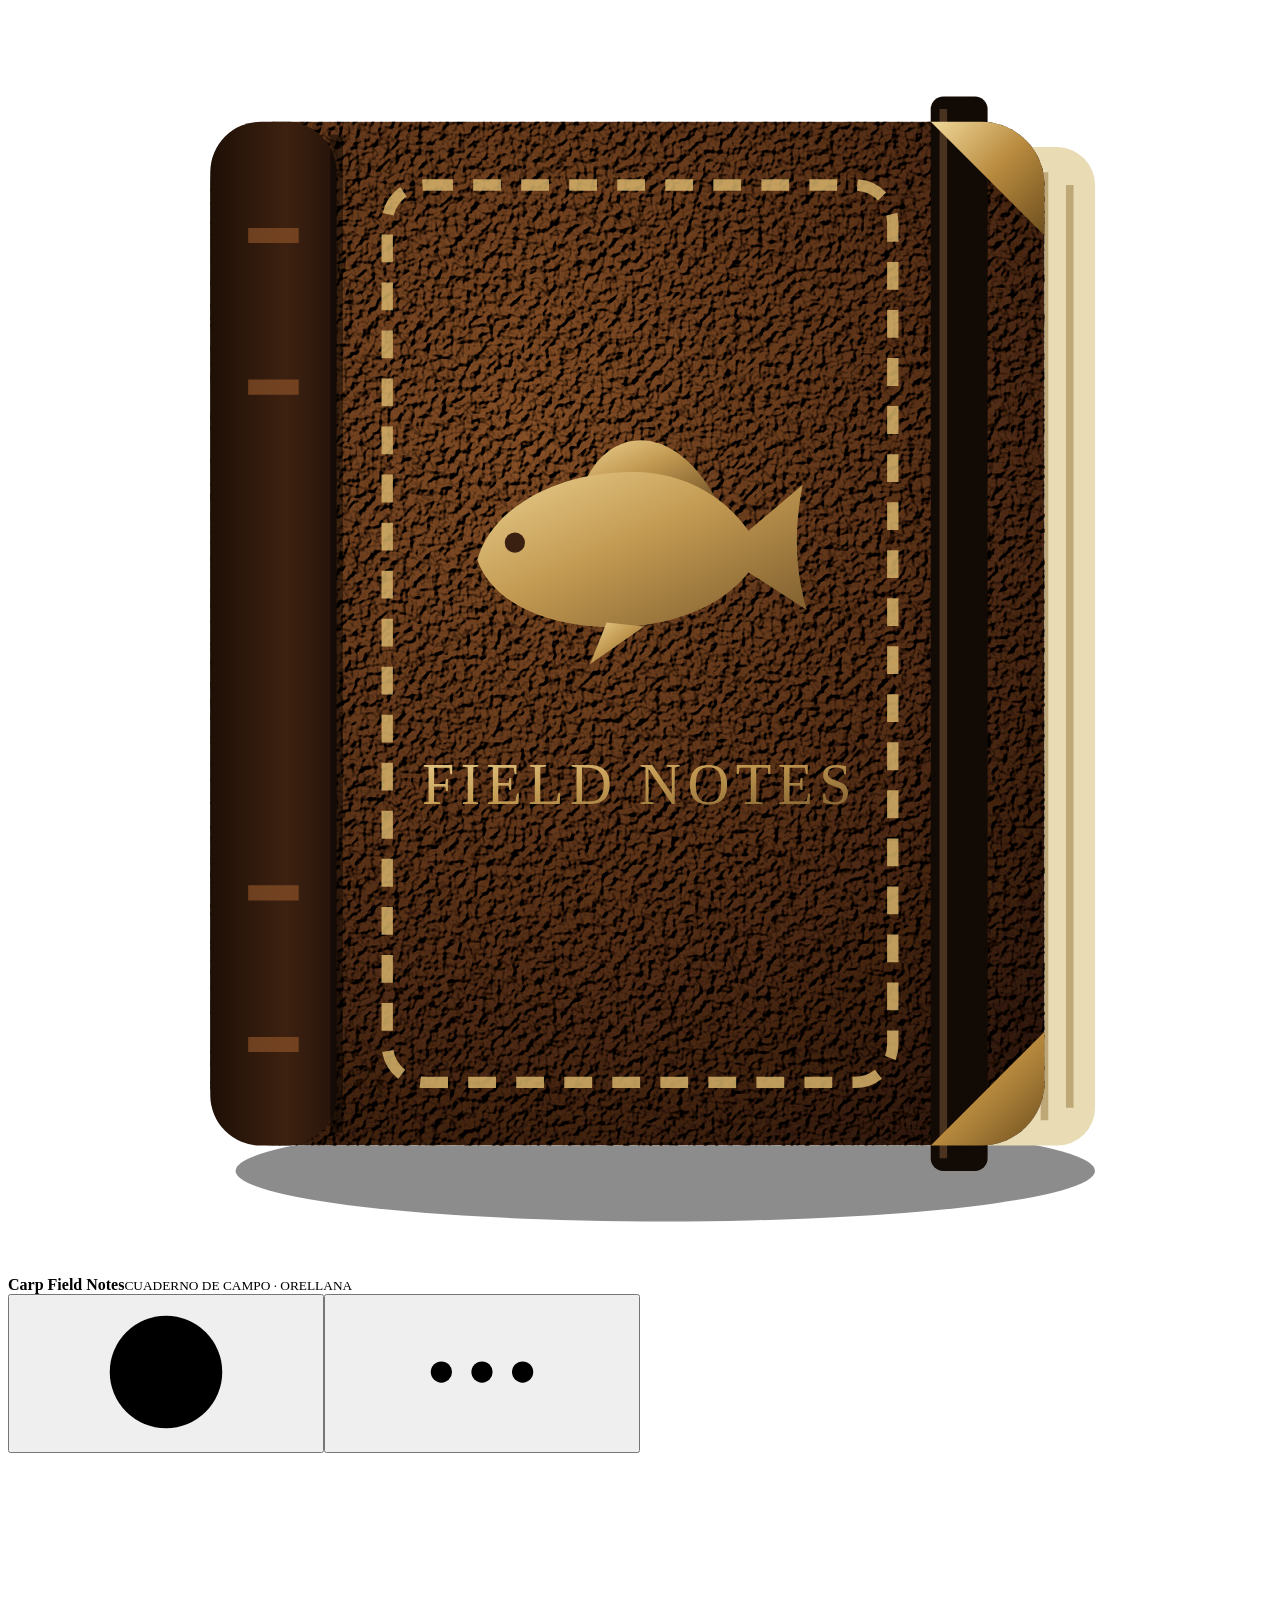
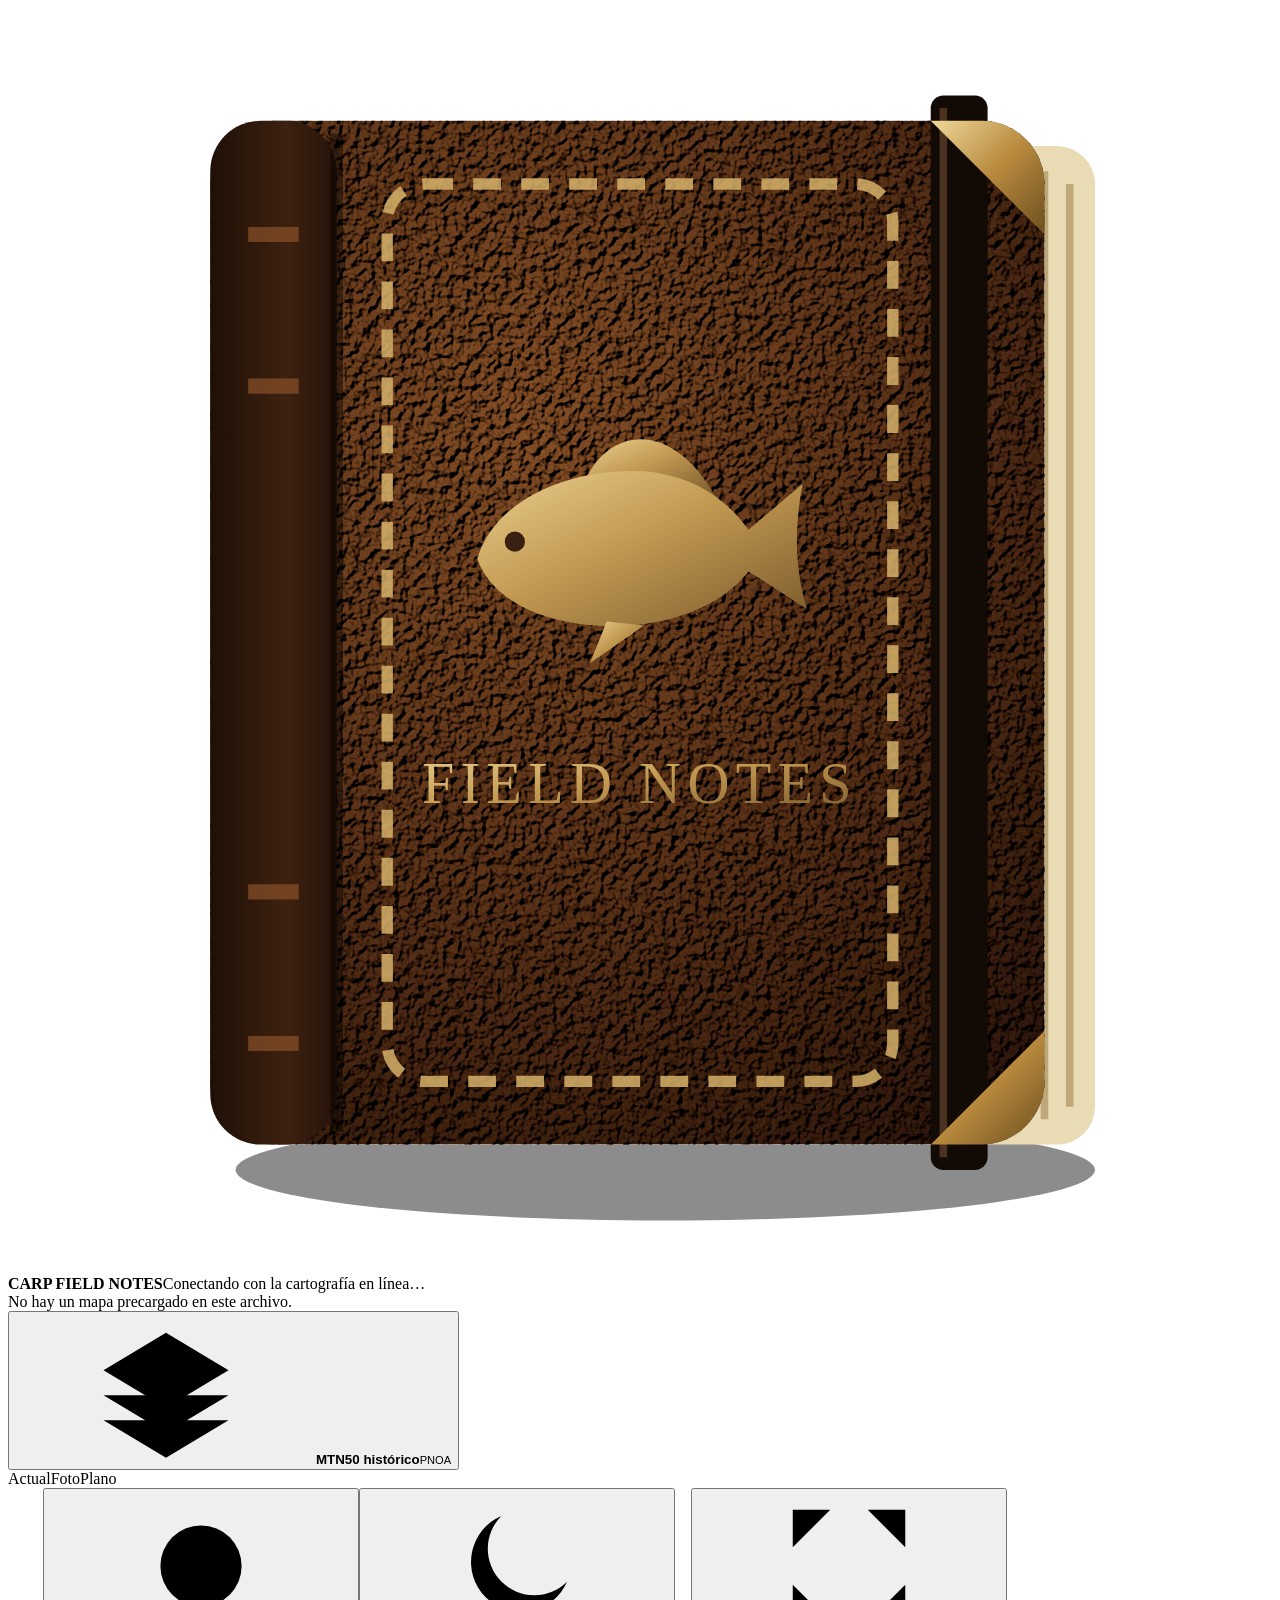
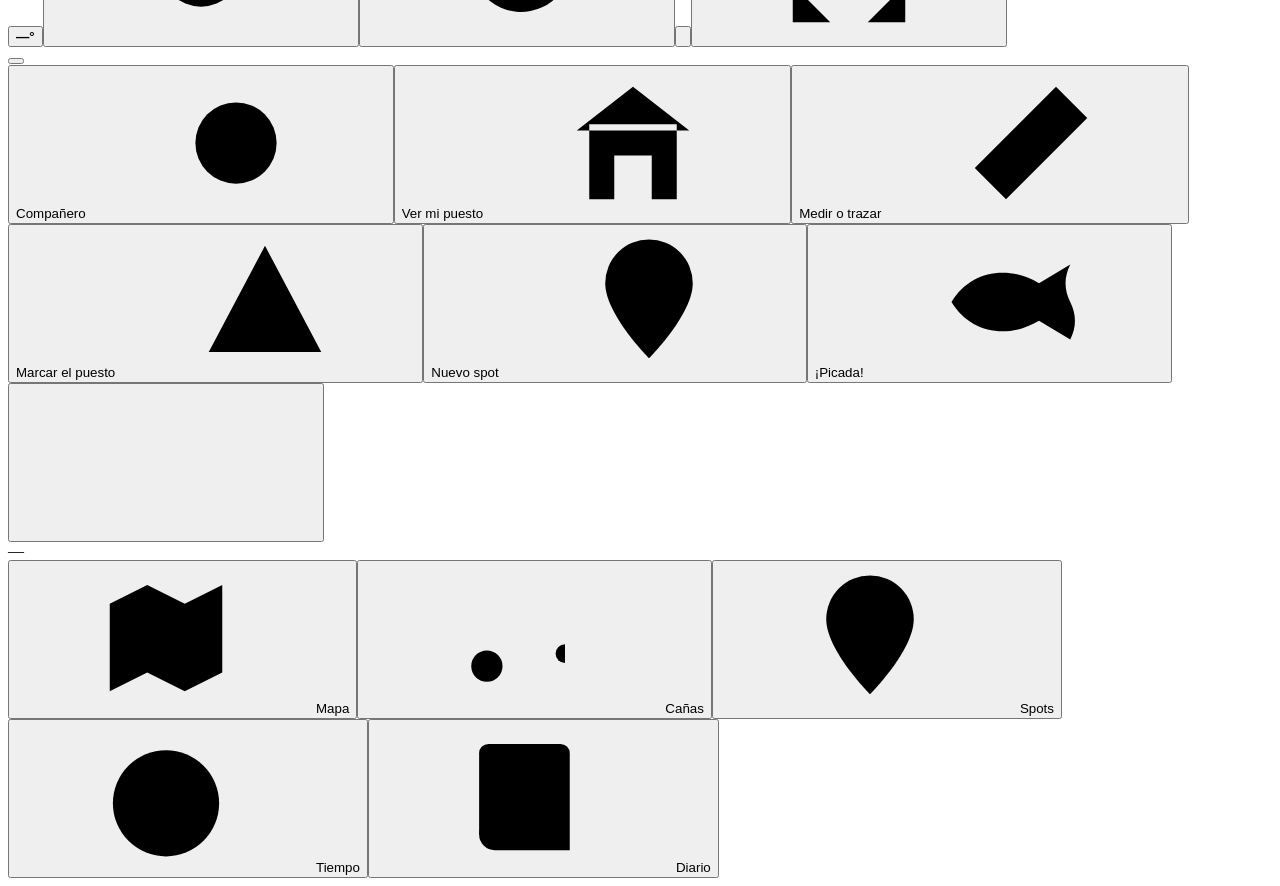
==== index.template.html @ 15cd1fc4 "Interfaz: Capas plegables con resumen, explicaciones tras «Cómo funciona», tarjetas con «Más» Tras u" ====
<!doctype html>
<html lang="es"><head><meta charset="utf-8"><meta name="viewport" content="width=device-width,initial-scale=1,viewport-fit=cover"><meta name="theme-color" content="#000000"><meta name="description" content="Carp Field Notes, cuaderno de campo de carpfishing en Orellana: fotografía aérea histórica, planos, spots, cañas, capturas y tiempo."><link rel="manifest" href="manifest.webmanifest"><link rel="icon" href="icon.svg" type="image/svg+xml"><link rel="apple-touch-icon" sizes="180x180" href="apple-touch-icon.png"><meta name="apple-mobile-web-app-capable" content="yes"><meta name="apple-mobile-web-app-title" content="Carp Notes"><title>Carp Field Notes · Orellana</title><style>/*APP_CSS*/</style></head>
<body>
<svg aria-hidden="true" style="position:absolute;width:0;height:0;overflow:hidden"><defs>
<radialGradient id="nbLeather" cx=".38" cy=".3" r=".9"><stop offset="0" stop-color="#8a5228"/><stop offset=".55" stop-color="#5b3218"/><stop offset="1" stop-color="#2c160a"/></radialGradient><linearGradient id="nbSpine" x1="0" x2="1"><stop offset="0" stop-color="#1e0f06"/><stop offset=".6" stop-color="#3d2110"/><stop offset="1" stop-color="#26130a"/></linearGradient><linearGradient id="nbBrass" x1="0" y1="0" x2="1" y2="1"><stop offset="0" stop-color="#f0d899"/><stop offset=".5" stop-color="#b88a3e"/><stop offset="1" stop-color="#6e4f1f"/></linearGradient><filter id="nbGrain" x="0" y="0" width="100%" height="100%"><feTurbulence type="fractalNoise" baseFrequency="1.6" numOctaves="2" seed="7" result="n"/><feDiffuseLighting in="n" lighting-color="#fff" surfaceScale=".9" result="l"><feDistantLight azimuth="225" elevation="55"/></feDiffuseLighting><feComposite in="l" in2="SourceGraphic" operator="in" result="t"/><feBlend in="SourceGraphic" in2="t" mode="multiply"/></filter>
<linearGradient id="mGold" x1="0" y1="0" x2="1" y2="1"><stop offset="0" stop-color="#e9cf8e"/><stop offset=".45" stop-color="#c39a52"/><stop offset="1" stop-color="#7a5a2c"/></linearGradient>
<symbol id="i-notebook" viewBox="0 0 100 100"><ellipse cx="52" cy="92" rx="34" ry="4" fill="#000" opacity=".45"/><rect x="24" y="11" width="62" height="79" rx="3" fill="#e9dbb4"/><path d="M80 13v75M82 13v75M84 14v73" stroke="#bfa877" stroke-width=".6"/><rect x="16" y="9" width="66" height="81" rx="5" fill="url(#nbLeather)" filter="url(#nbGrain)"/><rect x="16" y="9" width="10" height="81" rx="4" fill="url(#nbSpine)"/><path d="M26 10v79" stroke="#000" stroke-opacity=".45"/><path d="M19 18h4M19 30h4M19 70h4M19 82h4" stroke="#8a5228" stroke-width="1.2" stroke-opacity=".7"/><rect x="30" y="14" width="40" height="71" rx="3" fill="none" stroke="#d6b26a" stroke-width=".9" stroke-dasharray="2.2 1.6" opacity=".85"/><g transform="translate(50 43) scale(.33) translate(-53 -52)" fill="url(#mGold)"><path d="M40 35C46 22 61 21 71 39C62 36 51 35 40 35Z"/><path d="M14 54C18 40 36 32 54 33C66 34 74 40 79 47L92 36C90 46 90 56 93 66L79 57C72 66 58 71 42 70C28 69 17 63 14 54Z"/><path d="M45 69 41 79 54 70Z"/></g><circle cx="40.1" cy="42.3" r=".8" fill="#3a2010"/><text x="50" y="63" text-anchor="middle" font-family="Trajan Pro,Cinzel,Baskerville,Georgia,serif" font-size="4.6" letter-spacing=".5" fill="url(#mGold)">FIELD NOTES</text><path d="M39 66.5h22" stroke="url(#mGold)" stroke-width=".6"/><rect x="73" y="7" width="4.5" height="85" rx="1" fill="#120a05"/><path d="M74 8v83" stroke="#4a3220" stroke-width=".6"/><path d="M73 9h4a5 5 0 0 1 5 5v4Z" fill="url(#nbBrass)"/><path d="M73 90h4a5 5 0 0 0 5-5v-4Z" fill="url(#nbBrass)"/></symbol>
<symbol id="i-layers" viewBox="0 0 24 24"><path d="m12 3 10 6-10 6L2 9Z"/><path d="m2 13 10 6 10-6M2 17l10 6 10-6"/></symbol>
<symbol id="i-pin" viewBox="0 0 24 24"><path d="M19 9c0 5-7 12-7 12S5 14 5 9a7 7 0 1 1 14 0Z"/><circle cx="12" cy="9" r="2"/></symbol>
<symbol id="i-camp" viewBox="0 0 24 24"><path d="m3 20 9-17 9 17ZM8 20l4-8 4 8M12 3v-1"/></symbol>
<symbol id="i-ruler" viewBox="0 0 24 24"><path d="m3 16 13-13 5 5-13 13Z"/><path d="m7 12 2 2m2-6 2 2m2-6 2 2"/></symbol>
<symbol id="i-target" viewBox="0 0 24 24"><circle cx="12" cy="12" r="7"/><circle cx="12" cy="12" r="2"/><path d="M12 2v3m0 14v3M2 12h3m14 0h3"/></symbol>
<symbol id="i-home" viewBox="0 0 24 24"><path d="m3 10 9-7 9 7M5 9v12h14V9M9 21v-7h6v7"/></symbol>
<symbol id="i-download" viewBox="0 0 24 24"><path d="M12 3v12m-5-5 5 5 5-5M4 16v5h16v-5"/></symbol>
<symbol id="i-upload" viewBox="0 0 24 24"><path d="M12 16V3m-5 5 5-5 5 5M4 16v5h16v-5"/></symbol>
<symbol id="i-info" viewBox="0 0 24 24"><circle cx="12" cy="12" r="9"/><path d="M12 11v6m0-10v.2"/></symbol>
<symbol id="i-fish" viewBox="0 0 24 24"><path d="M2 12c3-5 9-6 14-3l5-3c-1 2-1 4 0 6s1 4 0 6l-5-3c-5 3-11 2-14-3Z"/><circle cx="7" cy="11" r=".8"/></symbol>
<symbol id="i-rod" viewBox="0 0 24 24"><path d="M3 21 20 4M20 4v9"/><circle cx="7.5" cy="16.5" r="2.5"/><path d="M20 13a1.5 1.5 0 1 0 0 3"/></symbol>
<symbol id="i-moon" viewBox="0 0 24 24"><path d="M20 14.5A8 8 0 1 1 9.5 4a6.5 6.5 0 0 0 10.5 10.5Z"/></symbol>
<symbol id="i-close" viewBox="0 0 24 24"><path d="m6 6 12 12M6 18 18 6"/></symbol>
<symbol id="i-water" viewBox="0 0 24 24"><path d="M2 7c4 4 6-4 10 0s6-4 10 0M2 12c4 4 6-4 10 0s6-4 10 0M2 17c4 4 6-4 10 0s6-4 10 0"/></symbol>
<symbol id="i-arrow" viewBox="0 0 24 24"><path d="M5 19 19 5M7 5h12v12"/></symbol>
<symbol id="i-expand" viewBox="0 0 24 24"><path d="M3 9V3h6m6 0h6v6M3 15v6h6m6 0h6v-6"/></symbol>
<symbol id="i-brand" viewBox="0 0 40 40"><circle cx="20" cy="20" r="17"/><path d="M4 22c5-8 11-8 16-3s10 5 16-2M6 28c5-7 10-7 15-2s9 3 12 0M20 3v6M20 31v6M3 20h5M32 20h5"/></symbol>
<symbol id="i-map" viewBox="0 0 24 24"><path d="m3 6.5 6-3 6 3 6-3v14l-6 3-6-3-6 3Z"/><path d="M9 3.5v14M15 6.5v14"/></symbol>
<symbol id="i-gauge" viewBox="0 0 24 24"><circle cx="12" cy="13" r="8.5"/><path d="m12 13 4.3-4.4"/><path d="M6.4 16.6h.1M12 6.6v.1M17.6 16.6h.1M7.6 9.2l.1.1"/></symbol>
<symbol id="i-book" viewBox="0 0 24 24"><path d="M6 3.5h11.5A1.5 1.5 0 0 1 19 5v15.5H7A2.5 2.5 0 0 1 4.5 18V5A1.5 1.5 0 0 1 6 3.5Z"/><path d="M4.5 18A2.5 2.5 0 0 1 7 15.5h12M9 8h6M9 11h4"/></symbol>
<symbol id="i-dots" viewBox="0 0 24 24"><circle cx="5.5" cy="12" r="1.7" fill="currentColor" stroke="none"/><circle cx="12" cy="12" r="1.7" fill="currentColor" stroke="none"/><circle cx="18.5" cy="12" r="1.7" fill="currentColor" stroke="none"/></symbol>
<symbol id="i-help" viewBox="0 0 24 24"><circle cx="12" cy="12" r="9"/><path d="M9.6 9.3a2.5 2.5 0 1 1 3.6 2.3c-.7.4-1.2.9-1.2 1.7v.6M12 16.9v.2"/></symbol>
<symbol id="i-plus" viewBox="0 0 24 24"><path d="M12 5v14M5 12h14"/></symbol>
<symbol id="i-copy" viewBox="0 0 24 24"><rect x="8" y="8" width="12" height="12" rx="2"/><path d="M16 8V5a1 1 0 0 0-1-1H5a1 1 0 0 0-1 1v10a1 1 0 0 0 1 1h3"/></symbol><symbol id="i-route" viewBox="0 0 24 24"><circle cx="6" cy="19" r="2"/><path d="M8 19h8a3.5 3.5 0 0 0 0-7H8a3.5 3.5 0 0 1 0-7h9"/><path d="m15 2 3 3-3 3"/></symbol><symbol id="i-share" viewBox="0 0 24 24"><path d="M12 15V3m-4 4 4-4 4 4"/><path d="M6 11H5v9a1 1 0 0 0 1 1h12a1 1 0 0 0 1-1v-9h-1"/></symbol>
<symbol id="i-sun" viewBox="0 0 24 24"><circle cx="12" cy="12" r="4"/><path d="M12 2.5v2M12 19.5v2M2.5 12h2M19.5 12h2M5.3 5.3l1.4 1.4M17.3 17.3l1.4 1.4M5.3 18.7l1.4-1.4M17.3 6.7l1.4-1.4"/></symbol>
<symbol id="i-back" viewBox="0 0 24 24"><path d="m15 5-7 7 7 7"/></symbol>
<symbol id="i-gps" viewBox="0 0 24 24"><path d="M12 2v3m0 14v3M2 12h3m14 0h3"/><circle cx="12" cy="12" r="6.5"/><circle cx="12" cy="12" r="2.2" fill="currentColor"/></symbol>
</defs></svg>
<header class="app-head"><div class="brand"><svg class="brand-medal" viewBox="0 0 100 100" aria-hidden="true"><use href="#i-notebook"/></svg><div class="brand-text" id="brandText"><strong id="headTitle">Carp Field Notes</strong><small id="headSub">CUADERNO DE CAMPO · ORELLANA</small></div></div><div class="head-actions"><button class="icon-btn ghost" id="helpBtn" title="Ayuda de esta pantalla" aria-label="Ayuda de esta pantalla"><svg class="icon"><use href="#i-help"/></svg></button><button class="icon-btn ghost" id="moreBtn" title="Más: copias, pantalla, fondo, conexión y fuentes" aria-label="Más: copias, pantalla, fondo, conexión y fuentes"><svg class="icon"><use href="#i-dots"/></svg></button></div></header>
<main id="app">
<section id="mapShell" aria-label="Mapa de Orellana"><div id="map" tabindex="0" role="application" aria-label="Mapa interactivo. Flechas para desplazar; más y menos para ampliar o reducir."><div id="baseRaster" class="raster"></div><div id="oldGroup" class="old-group"><div id="photoRaster" class="raster"></div><div id="topoRaster" class="raster"></div></div><div id="roadsRaster" class="raster"></div><div id="bathRaster" class="raster"></div><canvas id="privCanvas" aria-hidden="true"></canvas><svg id="vectors" xmlns="http://www.w3.org/2000/svg"></svg></div><div id="loadingLine" class="loading-line"></div><div id="offlineBanner" class="offline-banner" hidden>Sin conexión: las nuevas imágenes de mapa no se pueden cargar.</div><div class="map-welcome" id="mapWelcome"><svg class="brand-medal welcome-medal" viewBox="0 0 100 100" aria-hidden="true"><use href="#i-notebook"/></svg><strong>CARP FIELD NOTES</strong><span id="welcomeText">Conectando con la cartografía en línea…<br>No hay un mapa precargado en este archivo.</span></div>
<div class="map-top"><div class="status-pill" id="statusPill"><button id="layersPill" class="pill-layers" aria-expanded="false" aria-controls="layersSheet" title="Capas del mapa"><svg class="icon"><use href="#i-layers"/></svg><span class="pill-text"><strong id="historicLabel">MTN50 histórico</strong><small id="modernLabel">PNOA</small></span></button><button class="pill-wx" id="wxBadge" hidden title="Ver el tiempo"></button></div><div class="map-tag night-legend" aria-label="Colores de las capas en modo noche"><span><i class="night-swatch" style="background:#be3829"></i>Actual</span><span><i class="night-swatch" style="background:#bd6a00"></i>Foto</span><span><i class="night-swatch" style="background:#c9dc00"></i>Plano</span></div><div class="map-tag heading-badge" id="headingBadge" hidden></div><button class="map-tag rebait-badge" id="rebaitBadge" hidden>⏰ <strong></strong></button><button class="map-tag roads-badge" id="roadsBadge" hidden><svg class="icon" aria-hidden="true"><use href="#i-plus"/></svg><span><strong>Caminos:</strong> <span id="roadsBadgeText">acerca el mapa para verlos</span></span></button><button class="map-tag gps-badge" id="gpsBadge" hidden aria-live="polite"><svg class="icon gps-arrow" id="gpsArrow" viewBox="0 0 24 24" aria-hidden="true"><path d="M12 2.5 19.5 21 12 16.2 4.5 21Z"/></svg><span><strong id="gpsMain"></strong><small id="gpsSub"></small><small id="gpsDepth" class="gps-depth" hidden></small><small id="gpsWcc" class="gps-wcc" hidden></small></span></button><button class="map-tag team-badge" id="teamBadge" hidden><i class="team-dot" aria-hidden="true"></i><span><strong id="teamMain"></strong><small id="teamSub"></small></span></button><div id="mapAlert" class="map-alert" hidden><strong>No se han recibido imágenes del mapa</strong><span id="mapAlertText">Comprueba Internet y el estado de las fuentes. Tus puntos y herramientas no dependen de estas imágenes.</span><div class="row"><button id="alertZoom" class="primary" hidden>Ir a mi puesto</button><button id="alertRetry">Reintentar</button><button id="alertConnections">Ver conexión</button><button id="alertHide" class="ghost" aria-label="Ocultar aviso">✕</button></div></div></div>
<div class="map-tools"><button class="icon-btn temp-btn" id="tempBtn" aria-label="Temperatura actual; abrir el tiempo" title="Ver el tiempo"><strong id="tempNow">—°</strong><small id="tempSub"></small></button><button class="icon-btn" id="locateBtn" title="Mi ubicación (GPS)" aria-label="Mi ubicación (GPS)"><svg class="icon"><use href="#i-gps"/></svg></button><button class="icon-btn" id="nightBtn" title="Modo noche rojo" aria-label="Modo noche rojo"><svg class="icon"><use href="#i-moon"/></svg></button><button class="compass" id="compassBtn" title="Orientación con la brújula" aria-label="Orientación con la brújula: muestra hacia dónde apuntas"><svg viewBox="0 0 48 48" aria-hidden="true"><g class="rose"><circle cx="24" cy="24" r="20.5" class="rose-ring"/><path d="M24 3.5v3.2M24 41.3v3.2M3.5 24h3.2M41.3 24h3.2" class="rose-tick"/><path d="M24 11.5 29 24H19Z" class="needle-n"/><path d="M24 36.5 19 24H29Z" class="needle-s"/><circle cx="24" cy="24" r="2" class="needle-pin"/><text x="24" y="10.4" text-anchor="middle" class="rose-n">N</text></g></svg></button><button class="icon-btn desktop-only" id="fullBtn" title="Pantalla completa" aria-label="Pantalla completa"><svg class="icon"><use href="#i-expand"/></svg></button></div>
<div id="swipe"><button id="swipeHandle" role="slider" aria-label="Separador entre el mapa histórico y actual" aria-valuemin="5" aria-valuemax="95" aria-valuenow="50"></button></div><div id="aimPanel" class="aim-panel" hidden role="status" aria-live="polite"><button id="aimClose" class="icon-btn ghost aim-close" aria-label="Cerrar modo apuntar"><svg class="icon"><use href="#i-close"/></svg></button><div class="aim-dial"><svg viewBox="0 0 100 100" aria-hidden="true"><circle cx="50" cy="50" r="46" fill="none" stroke="#c9a45c55" stroke-width="1.5"/><path d="M50 2v8M50 90v8M2 50h8M90 50h8" stroke="#c9a45c88" stroke-width="2"/><g id="aimArrow"><path d="M50 12 66 62 50 52 34 62Z" fill="url(#mGold)" stroke="#f3ead6" stroke-width="1.5"/></g></svg></div><div class="aim-body"><small class="aim-label">APUNTAR A</small><strong id="aimName"></strong><div id="aimText" class="aim-text"></div><div id="aimSub" class="tiny"></div><div id="aimInfo" class="aim-info"></div></div></div><div class="fab-scrim" id="fabScrim"></div><div class="fab" id="fab"><div class="fab-menu" id="fabMenu" role="menu" aria-label="Añadir al mapa"><button class="fab-item" id="teamBtn" role="menuitem" style="--k:5"><span>Compañero</span><i><svg class="icon"><use href="#i-gps"/></svg></i></button><button class="fab-item" id="homeBtn" role="menuitem" style="--k:4"><span>Ver mi puesto</span><i><svg class="icon"><use href="#i-home"/></svg></i></button><button class="fab-item" id="measureBtn" role="menuitem" style="--k:3"><span>Medir o trazar</span><i><svg class="icon"><use href="#i-ruler"/></svg></i></button><button class="fab-item" id="setCamp" role="menuitem" style="--k:2"><span>Marcar el puesto</span><i><svg class="icon"><use href="#i-camp"/></svg></i></button><button class="fab-item" id="addPoint" role="menuitem" style="--k:1"><span>Nuevo spot</span><i><svg class="icon"><use href="#i-pin"/></svg></i></button><button class="fab-item catch" id="catchBtn" role="menuitem" style="--k:0"><span>¡Picada!</span><i><svg class="icon"><use href="#i-fish"/></svg></i></button></div><button class="fab-btn" id="fabBtn" aria-label="Añadir: picada, spot, puesto o medida" aria-expanded="false" aria-controls="fabMenu"><svg class="icon"><use href="#i-plus"/></svg></button></div><button id="gpsMark" class="gps-mark" hidden>+ Marcar aquí <small>GPS</small></button><div id="actionBar" hidden><div class="action-label" id="actionLabel"></div><div class="action-buttons"><button id="undoMeasure">Deshacer</button><button class="primary" id="saveTrace">Guardar</button><button id="cancelTool">Terminar</button></div></div><section id="spotSheet" class="spot-sheet" hidden aria-label="Ficha del spot"><div class="sheet-grab" data-grab="spot"><i></i></div><div class="sheet-scroll"><div class="spot-head"><div class="spot-head-main"><button class="ghost spot-back" id="spotBack" hidden><svg class="icon"><use href="#i-back"/></svg><span></span></button><span class="eyebrow" id="spotKind"></span><h2 id="spotTitle"></h2></div><button type="button" class="ghost spot-hide" id="spotHide" hidden>Ocultar</button><button class="icon-btn ghost" id="spotClose" aria-label="Cerrar ficha"><svg class="icon"><use href="#i-close"/></svg></button></div><div class="spot-actions"><button id="spotProfile" class="hi" hidden><svg class="icon"><use href="#i-gauge"/></svg>Perfil</button><button id="spotFan" class="hi" hidden><svg class="icon"><use href="#i-gauge"/></svg>Abanico</button><button id="spotFit"><svg class="icon"><use href="#i-expand"/></svg>Encuadrar</button><button id="spotAim"><svg class="icon"><use href="#i-target"/></svg>Apuntar</button><button id="spotEdit"><svg class="icon"><use href="#i-ruler"/></svg>Editar</button></div><dl class="spot-facts" id="spotFacts"></dl><form id="spotNoteForm" class="spot-note"><div class="spot-tags" id="spotTags"><button type="button" data-tag="obs">Observación</button><button type="button" data-tag="sondeo">Sondeo</button><button type="button" data-tag="cebado">Cebado</button><button type="button" data-tag="picada">Picada</button><button type="button" data-tag="montaje">Montaje</button></div><div class="row"><textarea id="spotNote" maxlength="1000" rows="2" placeholder="Nota para este spot: 6,2 m, grava dura a 24 vueltas, burbujas…"></textarea><button class="primary" type="submit">Anotar</button></div></form><ol class="spot-log" id="spotLog"></ol></div></section><section id="privSheet" class="spot-sheet priv-sheet" hidden aria-label="Lectura del fondo"><div class="sheet-grab" data-grab="priv"><i></i></div><div class="sheet-scroll"><div class="spot-head"><div class="spot-head-main"><span class="eyebrow">Fondo según tu capa</span><h2 id="privSheetTitle"></h2></div><button class="icon-btn ghost" id="privSheetClose" aria-label="Cerrar lectura"><svg class="icon"><use href="#i-close"/></svg></button></div><div class="spot-actions" id="privSheetActions"><button type="button" class="hi" id="privSheetProfile"><svg class="icon"><use href="#i-gauge"/></svg>Perfil</button><button type="button" id="privSheetSpot"><svg class="icon"><use href="#i-pin"/></svg>Nuevo spot</button><button type="button" id="privSheetLevel"><svg class="icon"><use href="#i-target"/></svg>Orilla de hoy</button></div><dl class="spot-facts" id="privSheetFacts"></dl><p class="note tiny" id="privSheetNote"></p></div></section><section id="pathSheet" class="spot-sheet path-sheet" hidden aria-label="Ficha del camino público"><div class="sheet-grab" data-grab="path"><i></i></div><div class="sheet-scroll"><div class="spot-head"><div class="spot-head-main"><span class="eyebrow">Camino público · catálogo oficial</span><h2 id="pathTitle">Camino público</h2></div><button class="icon-btn ghost" id="pathClose" aria-label="Cerrar ficha del camino"><svg class="icon"><use href="#i-close"/></svg></button></div><p class="status pending" id="pathStatus" role="status">Consultando…</p><div class="spot-actions" id="pathActions" hidden><button id="pathRoute"><svg class="icon"><use href="#i-route"/></svg>Cómo llegar</button><button id="pathSave"><svg class="icon"><use href="#i-pin"/></svg>Guardar acceso</button><button id="pathShare"><svg class="icon"><use href="#i-share"/></svg>Compartir</button></div><dl class="spot-facts" id="pathFacts"></dl><div id="pathMore"></div><p class="note tiny">Catálogo de Caminos Públicos · CICTEX, Junta de Extremadura (CC BY 4.0). Comprueba sobre el terreno y respeta fincas, cancelas y señalización.</p></div></section><!--wccsheet:start--><section id="wccSheet" class="spot-sheet wcc-sheet" hidden aria-label="Puesto del World Carp Classic 2026"><div class="sheet-grab" data-grab="wcc"><i></i></div><div class="sheet-scroll"><div class="spot-head"><div class="spot-head-main"><span class="eyebrow" id="wccKind">WCC 2026</span><h2 id="wccTitle"></h2></div><button class="icon-btn ghost" id="wccClose" aria-label="Cerrar ficha del puesto"><svg class="icon"><use href="#i-close"/></svg></button></div><p class="status warn" id="wccState" role="status" hidden></p><div class="spot-actions" id="wccActions"><button type="button" id="wccMineBtn" aria-pressed="false"><svg class="icon"><use href="#i-home"/></svg><span>Es mi puesto</span></button><button type="button" id="wccAim"><svg class="icon"><use href="#i-target"/></svg>Apuntar</button><button type="button" id="wccFitBtn"><svg class="icon"><use href="#i-expand"/></svg>Encuadrar</button></div><dl class="spot-facts" id="wccFacts"></dl><div id="wccMore"></div><p class="note tiny" id="wccSource"></p></div></section><!--wccsheet:end--><section id="layersSheet" class="sheet layers-sheet" hidden aria-label="Capas del mapa"><div class="sheet-grab" data-grab="layers"><i></i></div><div class="sheet-head"><h2>Capas</h2><button class="icon-btn ghost" id="layersClose" aria-label="Cerrar capas"><svg class="icon"><use href="#i-close"/></svg></button></div><div class="sheet-scroll">
<!--wcc:start--><section class="section wcc-section" id="wccSection"><div class="row between section-row"><h3 class="section-title">WCC 2026 · puestos</h3><label class="switch"><input type="checkbox" id="wccEnabled" aria-label="Mostrar los puestos del World Carp Classic 2026"><span>Ver</span></label></div><p class="tiny" id="wccStatus"></p><form class="wcc-find" id="wccFind"><select id="wccSec" aria-label="Sector del concurso"></select><input id="wccNum" inputmode="numeric" pattern="[0-9]*" maxlength="2" placeholder="Nº" aria-label="Número de puesto, del 1 al 14" autocomplete="off"><button class="primary" type="submit">Buscar</button></form><div class="row wcc-row"><button type="button" class="grow" id="wccMine" hidden>Mi puesto</button><button type="button" class="grow" id="wccAll">Todo el concurso</button><button type="button" id="wccRouteOff" hidden>Quitar ruta</button></div><label class="switch switch-row wcc-access"><span>Rutas, barcas, parkings y comisarios</span><input type="checkbox" id="wccAccess"></label><details class="how"><summary>Cómo funciona</summary><p class="note">Capa temporal del concurso (19–24 oct), sacada del mapa de la organización. <b>Líneas claras</b>: límites entre puestos en el agua. <b>Rojo</b>: sin pesca. <b>Verde</b>: pesca local. <b>Verde discontinuo</b>: canal de barcos. De noche todo se ve rojo: sin pesca es rayado y tu puesto, un borde grueso. Toca un puesto o su agua para ver la ficha; desde ella marcas el tuyo y el GPS te dirá si estás dentro. Manda siempre lo que diga la organización.</p></details></section><!--wcc:end-->
<section class="section"><h3 class="section-title">Comparar</h3><div class="segmented" id="compareModes"><button data-compare="topoSwipe" class="active">Cortina plano</button><button data-compare="swipe">Cortina</button><button data-compare="blend">Mezclar</button><button data-compare="modern">Solo actual</button></div><div id="swipeControls"><label class="row between tiny" for="swipeRange" style="margin-top:12px">Posición de la cortina <strong id="swipeValue">50 %</strong></label><input type="range" id="swipeRange" min="5" max="95" value="50"></div><div id="curtainSide" hidden><p class="tiny" style="margin:12px 0 6px">A la izquierda de la cortina</p><div class="segmented"><button type="button" data-curtain="topo" class="active">Plano histórico</button><button type="button" data-curtain="priv">Fondo propio</button></div></div><p class="note" id="comparisonHint">Arrastra el separador sobre el mapa. Puedes mostrar fotografía y plano a la vez.</p></section>
<section class="section"><div class="row between section-row"><h3 class="section-title">Plano histórico</h3><label class="switch"><input type="checkbox" id="topoEnabled" checked aria-label="Mostrar plano histórico"><span>Ver</span></label></div><select id="topoSelect" aria-label="Plano histórico"><option value="mtn50">MTN50 · primera edición</option><option value="minutas">Minutas MTN50 · catastrones</option><option value="badajoz">Badajoz 1960–1967 · IDEEX</option></select><div id="topoStatus" class="status">Desactivado</div><label class="row between tiny" for="topoOpacity" style="margin-top:12px">Opacidad del plano <strong id="topoValue">100 %</strong></label><input type="range" id="topoOpacity" min="0" max="100" value="100"><p class="note">La fecha depende de cada hoja. Las curvas antiguas no son profundidades actuales del embalse.</p></section>
<section class="section" id="privLayerSection" hidden><div class="row between section-row"><h3 class="section-title">Fondo propio</h3><label class="switch"><input type="checkbox" id="privOn" aria-label="Mostrar el fondo propio en el mapa"><span>Ver</span></label></div><div id="privLayersList" class="priv-layers"></div><div class="row" id="privShowRow" hidden style="margin-top:6px"><button type="button" class="ghost" id="privShowAll">Ver todas</button><button type="button" class="ghost" id="privShowNone">Ninguna</button></div><button type="button" class="wide" id="privFanBtn" style="margin-top:10px">Fondo alrededor del puesto (abanico)</button><label class="row between tiny" for="privOpacity" style="margin-top:12px">Opacidad del fondo <strong id="privOpVal">85 %</strong></label><input type="range" id="privOpacity" min="20" max="100" step="5" value="85"><label class="check-row tiny" style="margin-top:10px"><input type="checkbox" id="privRelief" checked>Relieve realzado: cauces y vaguadas más oscuros, lomas y espolones más claros, llanos más luminosos, bandas alternas cada metro y, muy cerca, curvas cada medio metro</label><label class="check-row tiny" style="margin-top:10px"><input type="checkbox" id="privBandOn"><span>Resaltar un fondo: lo que hoy esté entre <strong id="privBandVal">4,0 y 6,0 m</strong> sale en amarillo y el resto apagado</span></label><div class="row" id="privBandRow" hidden style="gap:8px"><input type="range" id="privBandLo" min="0" max="45" step="0.5" value="4" aria-label="Fondo mínimo a resaltar"><input type="range" id="privBandHi" min="0" max="45" step="0.5" value="6" aria-label="Fondo máximo a resaltar"></div><details class="how"><summary>Cómo funciona</summary><p class="note">Tu fondo, solo en este móvil: el paquete de todo el embalse (por teselas: solo se descomprimen las que están en pantalla) y las rejillas sueltas que marques, todas a la vez sobre el plano y la foto, con curvas cada metro y su cifra; al tocar se lee lo que hay bajo el dedo (una rejilla suelta manda sobre el paquete). Las que no marques salen en discontinuo en el perfil, para comparar; en «Cortina plano» puedes ponerla a la izquierda del separador en lugar del plano. Toca el agua para leer el fondo y pedir el perfil; importar y 3D, en Spots → «Capa propia de fondo».</p></details></section>
<section class="section"><div class="row between section-row"><h3 class="section-title">Fotografía histórica</h3><label class="switch"><input type="checkbox" id="photoEnabled" checked aria-label="Mostrar fotografía histórica"><span>Ver</span></label></div><div class="layer-cards"><button class="layer-card active" data-photo="flight56"><span class="year">1956–57</span><span class="name">Vuelo americano · serie B</span><span class="detail">IGN / PNOA histórico</span></button><button class="layer-card" data-photo="flight45"><span class="year">1945–46</span><span class="name">Vuelo americano · serie A</span><span class="detail">IDEEX / CICTEX</span></button></div><div id="photoStatus" class="status pending">Preparando conexión…</div><label class="row between tiny" for="photoOpacity" style="margin-top:12px">Opacidad de la fotografía <strong id="photoValue">50 %</strong></label><input type="range" id="photoOpacity" min="0" max="100" value="50"></section>
<section class="section"><h3 class="section-title">Mapa actual</h3><select id="baseSelect" aria-label="Mapa de referencia"><option value="pnoa">Ortofoto PNOA · máxima actualidad</option><option value="raster">Mapa topográfico actual · IGN</option></select><div id="baseStatus" class="status pending">Preparando conexión…</div></section>
<section class="section"><div class="row between section-row"><h3 class="section-title">Caminos públicos</h3><label class="switch"><input type="checkbox" id="roadsEnabled" aria-label="Mostrar caminos públicos"><span>Ver</span></label></div><div id="roadsStatus" class="status">Desactivado</div><label class="row between tiny" for="roadsOpacity" style="margin-top:12px">Opacidad de los caminos <strong id="roadsValue">90 %</strong></label><input type="range" id="roadsOpacity" min="0" max="100" value="90"><details class="how"><summary>Cómo funciona</summary><p class="note">Catálogo oficial de caminos públicos de la Junta de Extremadura. Solo incluye los municipios con catálogo aprobado; comprueba sobre el terreno y respeta fincas, cancelas y señalización. <b>Toca un camino</b> en el mapa para ver su ficha. El mapa topográfico del IGN también muestra caminos.</p></details></section>
<section class="section" id="offSection"><h3 class="section-title">Mapas sin conexión</h3><p class="tiny" id="offStatus"></p><details class="how"><summary>Cómo funciona</summary><p class="note">Con Wi-Fi, marca en el mapa la zona que quieras guardar con dos toques (por ejemplo, todo el embalse, aunque no quepa en pantalla) o encuadra lo que ves; elige capas y detalle y pulsa Guardar. Después se verá sin cobertura.</p></details><div class="row" style="margin-top:8px"><button class="grow" id="offZoneBtn">Marcar zona en el mapa</button><button id="offZoneClear" hidden>Quitar zona</button></div><p class="tiny" id="offZoneInfo" hidden></p><div id="offLayers" class="off-layers"></div><div class="field" style="margin-top:10px"><label for="offDetail">Detalle</label><select id="offDetail"></select></div><p class="tiny" id="offEstimate"></p><div class="rod-bar" id="offProgress" hidden><i id="offBar" style="transform:scaleX(0)"></i></div><div class="row" style="margin-top:8px"><button class="primary grow" id="offStart">Guardar lo que ves</button><button id="offCancel" hidden>Cancelar</button></div><button class="ghost danger wide" id="offDelete" style="margin-top:8px">Borrar mapas guardados</button></section>
</div></section><div class="hint map-hint" data-hint="map" hidden><p><b>Tu mapa.</b> Toca la etiqueta de arriba para cambiar las capas. Con <b>+</b> marcas picadas, spots y tu puesto, o compartes tu posición con tu compañero. Los puestos del WCC están en Capas.</p><div class="row"><button class="ghost" data-hint-tut="map">Ver en el tutorial</button><button class="primary" data-hint-ok="map">Entendido</button></div></div><div class="map-bottom"><div class="scale"><span id="scaleText">—</span><div id="scaleBar" style="width:80px"></div></div></div><div class="attribution" id="attribution"></div></section>
<section class="screen" id="screen-rods" data-screen="rods" hidden aria-label="Mis cañas"><div class="screen-scroll">
<div class="screen-bar"><p class="screen-meta" id="rodsMeta"></p><div class="row"><button class="icon-btn" id="rodsAwake" title="Mantener la pantalla encendida" aria-label="Mantener la pantalla encendida" aria-pressed="false"><svg class="icon"><use href="#i-sun"/></svg></button><button class="primary" id="rodsAdd">+ Caña</button></div></div>
<div class="hint" data-hint="rods" hidden><p><b>Mis cañas.</b> Pulsa <b>Lancé</b> al meter cada caña: empieza su reloj y el aviso de recebado. <b>PICADA</b> abre el registro rápido. El sol de arriba mantiene la pantalla encendida.</p><div class="row"><button class="ghost" data-hint-tut="rods">Ver en el tutorial</button><button class="primary" data-hint-ok="rods">Entendido</button></div></div>
<div class="pod-view" id="podView"></div><div class="rods-grid" id="rodsGrid"></div>
<section class="section rods-settings"><h2 class="section-title">Aviso de recebado</h2><div class="field"><label for="rebaitMin">Recebar cada (minutos)</label><input id="rebaitMin" inputmode="numeric" value="180"></div><p class="tiny">El aviso (pitido, y vibración en Android) solo funciona con la app abierta y en primer plano; en iPhone, el interruptor de silencio puede anular el pitido. El sol de arriba mantiene la pantalla encendida mientras estás en «Mis cañas». Para dormir, pon además una alarma en el reloj del móvil.</p></section>
</div></section>
<section class="screen" id="screen-spots" data-screen="spots" hidden aria-label="Spots y puesto"><div class="screen-scroll">
<div class="hint" data-hint="spots" hidden><p><b>Spots.</b> Marca primero tu <b>puesto</b>: verás metros, vueltas de sticks y rumbo a cada spot. Toca un spot en el mapa para abrir su ficha y anotar sondeos, cebados y picadas.</p><div class="row"><button class="ghost" data-hint-tut="spots">Ver en el tutorial</button><button class="primary" data-hint-ok="spots">Entendido</button></div></div>
<div class="tool-row"><button class="primary" id="addPointPanel"><svg class="icon"><use href="#i-pin"/></svg>Nuevo spot</button><button id="setCampPanel"><svg class="icon"><use href="#i-camp"/></svg>Puesto</button><button id="tracePanel"><svg class="icon"><use href="#i-ruler"/></svg>Medir</button></div><p class="note">Elige una herramienta y toca el mapa. Los puestos del WCC 2026 están en Capas.</p>
<section class="section"><h2 class="section-title">Tus spots <span class="tag-count" id="pointsCount">0</span></h2><div id="pointsList"></div></section>
<section class="section"><h2 class="section-title">Distancias desde el puesto</h2><p class="tiny" id="campSummary"></p><div class="form-grid"><div class="field"><label for="wrapM">Metros por vuelta (sticks)</label><input id="wrapM" inputmode="decimal" value="3,9"></div><div class="field"><label for="ringsM">Radios (m)</label><input id="ringsM" inputmode="numeric" value="200 250"></div></div><label class="check-row switch-row"><input type="checkbox" id="ringsEnabled" checked>Mostrar los radios</label><label class="check-row switch-row"><input type="checkbox" id="campLines" checked>Líneas del puesto a cada spot</label><label class="check-row switch-row"><input type="checkbox" id="distLabels">Distancia escrita en todos los spots (si no, solo en el que abras)</label><p class="tiny">Distancia horizontal; las vueltas son esa distancia dividida por los metros por vuelta. Compruébalo con el clip antes de cebar. Los radios no representan los límites autorizados de tu sector.</p></section>
<section class="section"><h2 class="section-title">Trazados</h2><div id="tracesList"></div></section>
<section class="section" id="privSection"><div class="row between section-row"><h2 class="section-title">Capa propia de fondo</h2><button type="button" class="ghost" id="privOpenLayers">Ir a Capas</button></div><p class="tiny">Tu fondo del embalse, solo en este móvil (no entra en copias ni se comparte). Importa el <b>paquete</b> «cfn-fondo» una vez y el mapa lo pinta por teselas al detalle que pide el zoom.</p><details class="how"><summary>Cómo funciona</summary><p class="note">Además del paquete puedes importar rejillas sueltas por zonas (archivos «cfn-capa»). En el mapa es una capa más: en Capas marcas cuáles se muestran, su opacidad, el relieve realzado y si va en la cortina en lugar del plano histórico. Toca el agua para leer el fondo y, desde esa lectura, pedir el perfil hasta ahí, crear un spot o fijar la orilla de hoy; en la ficha y en la lista de cada spot tienes su perfil. Donde la carta no tiene sondeos sale un gris rayado y no se lee nada.</p></details><input type="file" id="privIn" accept=".json,.cfnfondo,application/json,application/octet-stream" hidden><button class="wide" id="privImport" style="margin-top:8px">Importar paquete o capa (.cfnfondo / .json)</button><p class="tiny" id="privStatus"></p><div id="privList"></div></section>
<section class="section"><h2 class="section-title">Compartir y exportar</h2><p class="note amber" id="backupHint" hidden>Hay cambios sin copia desde hace días. Guarda una copia en Archivos o iCloud desde «Más» (⋯).</p><button class="primary wide" id="sharePoints">Compartir spots con compañeros</button><div class="row" style="margin-top:8px"><button class="grow" id="exportGeo">GeoJSON</button><button class="grow" id="exportGPX">GPX</button></div><button class="ghost wide" id="importBtn" style="margin-top:8px">Importar spots o una copia</button><p class="tiny">Guardado local en este navegador. Exporta una copia para conservar tus datos o moverlos a otro dispositivo.</p></section>
</div></section>
<section class="screen" id="screen-weather" data-screen="weather" hidden aria-label="El tiempo"><div class="screen-scroll">
<div class="hint" data-hint="weather" hidden><p><b>El tiempo.</b> Arriba, «Dónde poner las cañas» traduce el tiempo en colocación, con su grado de evidencia, y guarda la temperatura del agua que midas. Debajo, la presión y su tendencia en 3 horas, el viento respecto a tu orilla, el sol y la luna. Cada captura guarda las condiciones de su hora para que encuentres tus patrones.</p><div class="row"><button class="ghost" data-hint-tut="weather">Ver en el tutorial</button><button class="primary" data-hint-ok="weather">Entendido</button></div></div>
<section class="section" id="readSection"><div class="row between section-row"><h2 class="section-title">Dónde poner las cañas</h2><button class="ghost small" id="wxReadWhy">Fuentes</button></div><form id="waterForm" class="water-form"><label for="waterIn">Temperatura del agua (la da la sonda de la barca)</label><div class="row"><input id="waterIn" inputmode="decimal" placeholder="19,5" autocomplete="off"><span class="water-unit">°C</span><button class="primary" type="submit">Apuntar</button></div></form><p class="tiny water-hist" id="waterHist"></p><div id="wxRead" class="wx-read"></div><p class="tiny">Orientación para colocar las cañas, no un pronóstico de picadas: ningún índice de picadas está validado para carpas. <b>Ciencia</b>: estudios (FAO, telemetría, limnología). <b>Consenso</b>: pescadores expertos, sin medición.</p></section>
<section class="section"><div class="row between section-row"><h2 class="section-title">Presión y viento</h2><button class="ghost small" id="wxRefresh">Actualizar</button></div><div id="wxNow"></div><div id="wxAlerts"></div><div id="wxChart"></div><p class="tiny" id="wxStatus"></p></section>
<section class="section"><h2 class="section-title">Próximas 24 horas</h2><div id="wxTable"></div></section>
<section class="section"><h2 class="section-title">Próximos días</h2><div id="wxDays"></div></section>
<section class="section"><h2 class="section-title">Sol y luna</h2><div id="wxAstro" class="wx-astro"></div></section>
<section class="section"><h2 class="section-title">Avisos</h2><div class="field"><label for="pressureAlert">Avisar si la presión cambia más de (hPa en 3 h)</label><input id="pressureAlert" inputmode="decimal" value="2"></div><p class="tiny">Datos meteorológicos de <a href="https://open-meteo.com/" target="_blank" rel="noopener noreferrer">Open-Meteo</a> (CC BY 4.0), modelo para la zona del puesto redondeada a ~1 km. Es una previsión, no una medición en tu orilla. Cada captura guarda las condiciones de su hora para que puedas buscar tus propios patrones.</p></section>
</div></section>
<section class="screen" id="screen-diary" data-screen="diary" hidden aria-label="Diario"><div class="screen-scroll">
<div class="hint" data-hint="diary" hidden><p><b>Diario.</b> Cada picada con su peso, especie, caña, cebo y las condiciones de su hora, y la cronología de todo lo que haces: lances, cebados, cambios de caña y notas. Exporta el CSV para buscar tus patrones.</p><div class="row"><button class="ghost" data-hint-tut="diary">Ver en el tutorial</button><button class="primary" data-hint-ok="diary">Entendido</button></div></div>
<button class="primary wide big-action" id="addCatch"><svg class="icon"><use href="#i-fish"/></svg>Registrar picada o captura</button>
<!--wccprog:start--><button class="wcc-card" id="wccProg" hidden aria-haspopup="dialog"><span class="wcc-card-text"><small class="wcc-card-eyebrow">WCC 2026 · programa oficial</small><b id="wccProgMain"></b><small id="wccProgSub"></small><small class="wcc-card-next" id="wccProgNext" hidden></small></span><svg class="icon"><use href="#i-arrow"/></svg></button><!--wccprog:end-->
<!--nbcard:start--><button class="nb-card" id="openNotebook"><span class="nb-card-icon"><svg class="icon"><use href="#i-book"/></svg></span><span class="nb-card-text"><b>Cuaderno de aprendizaje</b><small>Octubre en Orellana · pesca, montajes paso a paso y normas</small></span><svg class="icon"><use href="#i-arrow"/></svg></button><!--nbcard:end-->
<section class="section"><div class="row between section-row"><h2 class="section-title">Esta sesión</h2><button class="ghost small" id="newSession">Nueva sesión</button></div><div id="sessionSummary"></div></section>
<section class="section"><div class="row between section-row"><h2 class="section-title">Cronología</h2><button class="ghost small" id="exportTimeline" hidden>Exportar CSV</button></div><form id="noteForm" class="note-form"><input id="noteText" maxlength="300" placeholder="Anota algo: viento, un cambio, lo que veas…" aria-label="Nota para la cronología" autocomplete="off"><button class="primary" type="submit">Anotar</button></form><div id="timelineList"></div></section>
<section class="section"><h2 class="section-title">Cebado de hoy</h2><div id="baitSummary"></div></section>
<section class="section"><div class="row between section-row"><h2 class="section-title">Capturas</h2><button class="ghost small" id="exportCSV">Exportar CSV</button></div><div id="catchesList"></div></section>
</div></section>
<section class="screen" id="screen-more" data-screen="more" hidden aria-label="Más"><div class="screen-scroll">
<section class="section"><div class="row between section-row"><h2 class="section-title">Tu cuaderno</h2><span class="badge-local" id="saveState">Guardado local</span></div><button id="backupBtn" class="primary wide">Guardar copia completa</button><button id="importSettings" class="wide" style="margin-top:8px">Importar copia / GeoJSON / GPX</button><button id="settingsTutorial" class="ghost wide" style="margin-top:8px">Ver el tutorial</button><p class="tiny" id="storageInfo">Tus puntos permanecen en este navegador. No se envían a un servidor del atlas.</p><div id="damagedRow" class="damaged" hidden><p class="tiny"><b>Hay una copia de datos que no se pudieron leer.</b> Descárgala y guárdala: con ella se puede intentar recuperar lo que contenía.</p><div class="row"><button id="damagedDownload">Descargar datos no legibles</button><button id="damagedDelete" class="danger ghost">Borrar</button></div></div></section>
<section class="section"><h2 class="section-title">Pantalla</h2><label class="check-row switch-row"><input type="checkbox" id="nightToggle">Modo noche rojo (conserva la visión nocturna)</label><label class="check-row switch-row"><input type="checkbox" id="nightLayerColors" checked>Cada mapa con su color: actual rojo, foto histórica ámbar, plano en líneas amarillas</label><label class="check-row switch-row"><input type="checkbox" id="nightAuto">Activar al anochecer y quitar al amanecer</label><label class="row between tiny" for="nightLevel" style="margin-top:12px">Intensidad del modo noche <strong id="nightLevelValue">85 %</strong></label><input type="range" id="nightLevel" min="20" max="100" step="5" value="85"><p class="tiny">Para oscurecer aún más, en el iPhone: Ajustes › Accesibilidad › Pantalla y tamaño del texto › Filtros de color (Tinte, rojo) y Reducir punto blanco; puedes asignarlo al triple clic del botón lateral.</p></section>
<section class="section"><h2 class="section-title">Mapa</h2><button class="wide icon-text" id="gotoBtn"><svg class="icon"><use href="#i-target"/></svg>Ir a coordenadas…</button><button class="ghost wide icon-text coords-btn" id="coordsBtn" title="Copiar las coordenadas del centro del mapa"><svg class="icon"><use href="#i-copy"/></svg><span>Copiar el centro del mapa<small id="centerCoords">—</small></span></button></section>
<details class="section group" id="bathySection"><summary><span class="section-title">Fondo y batimetría</span><span id="bathyBadge" class="pill amber">SIN CONECTAR</span></summary><div class="sub"><h3 class="section-title">Batimetría en línea</h3><p style="font-size:18px;line-height:1.3;margin:17px 0 9px">Una profundidad necesita<br>una fuente, no una suposición.</p><p class="note amber">Esta versión no incluye una capa batimétrica de Orellana verificada. No se han trazado curvas a partir de fotografías ni se han extraído cartas comerciales.</p></div><div class="sub"><h3 class="section-title">Consultar al proveedor</h3><a class="link-card" href="https://www.genesismaps.com/SocialMap" target="_blank" rel="noopener noreferrer"><div class="row between"><strong>C-MAP Genesis · Social Map</strong><svg class="icon"><use href="#i-arrow"/></svg></div><small>Abre el visor original en otra pestaña. La cobertura de Orellana sigue pendiente de comprobar.</small></a><a class="link-card" href="https://developer.garmin.com/marine-charts/web/" target="_blank" rel="noopener noreferrer"><div class="row between"><strong>Navionics · integración oficial</strong><svg class="icon"><use href="#i-arrow"/></svg></div><small>Requiere acceso de desarrollador. Este enlace no activa su cartografía dentro del atlas.</small></a></div><div class="sub"><h3 class="section-title">Conector para un servicio autorizado</h3><p class="tiny">Una capa WMS se consulta en línea, sin importar cartas. El proveedor debe permitir su uso y ofrecer EPSG:3857.</p><details><summary>Configurar WMS batimétrico</summary><div class="inner"><form id="bathyForm"><div class="field"><label for="bathName">Nombre de la fuente</label><input id="bathName" maxlength="100" required></div><div class="field"><label for="bathUrl">Dirección HTTPS del WMS</label><input type="url" id="bathUrl" placeholder="URL del servicio WMS" required></div><div class="field"><label for="bathLayer">Nombre técnico de la capa</label><input id="bathLayer" required maxlength="250"></div><div class="field"><label for="bathVersion">Versión WMS</label><select id="bathVersion"><option value="1.3.0">1.3.0</option><option value="1.1.1">1.1.1</option></select></div><div class="field"><label for="bathCredit">Autoría y referencia vertical</label><input id="bathCredit" maxlength="300" required></div><label class="check-row"><input id="bathAllowed" type="checkbox" required>Dispongo de autorización o licencia para mostrar esta capa.</label><button class="primary wide" type="submit" style="margin-top:12px">Conectar en línea</button></form><button class="danger ghost wide" id="removeBathy" style="margin-top:8px">Quitar conexión</button></div></details><div id="bathStatus" class="status">Sin fuente configurada</div><div id="bathOpacityWrap" hidden><label class="row between tiny" for="bathOpacity" style="margin-top:12px">Opacidad de la batimetría <strong id="bathValue">75 %</strong></label><input id="bathOpacity" type="range" min="0" max="100" value="75"></div></div><div class="sub"><h3 class="section-title">Tus mediciones de sonda</h3><button id="addSounding" class="wide">+ Registrar profundidad medida</button><p class="tiny">Se guarda la profundidad, la fecha y la referencia del nivel del agua que indiques. No se interpola una batimetría a partir de puntos aislados.</p></div></details>
<details class="section group" id="connSection"><summary><span class="section-title">Conexión de los mapas</span></summary><div class="sub"><p class="tiny">El estado muestra peticiones de esta sesión. Recibir una imagen no confirma que tenga cobertura útil en todo Orellana.</p><div id="sourceDiagnostics"></div><button class="wide" id="retryAll">Reintentar capas activas</button><p class="note" id="serverInfo">Comprobando modo de ejecución…</p><button id="diagnosticExport" class="ghost wide" style="margin-top:10px">Exportar diagnóstico de conexión</button></div></details>
<section class="section"><h2 class="section-title">Fuentes y ayuda</h2><button id="sourcesBtn" class="wide">Ayuda, fuentes y atribuciones</button><p class="disclaimer">No es una aplicación oficial de IDEEX, IGN, C-MAP, Navionics ni WCC. Cartografía orientativa: no usar para navegación segura ni para delimitar el sector de competición.</p><p class="tiny version-line">Carp Field Notes · versión 0.6</p></section>
</div></section>
</main>
<nav class="tabbar" id="tabbar" aria-label="Secciones"><button data-go="map" class="active" aria-current="page"><svg class="icon"><use href="#i-map"/></svg><span>Mapa</span></button><button data-go="rods"><svg class="icon"><use href="#i-rod"/></svg><span>Cañas</span><i class="tab-dot" id="rodsDot" hidden></i></button><button data-go="spots"><svg class="icon"><use href="#i-pin"/></svg><span>Spots</span></button><button data-go="weather"><svg class="icon"><use href="#i-gauge"/></svg><span>Tiempo</span><i class="tab-dot" id="wxDot" hidden></i></button><button data-go="diary"><svg class="icon"><use href="#i-book"/></svg><span>Diario</span></button></nav>
<dialog id="pointDialog"><form id="pointForm"><div class="dialog-head"><h2 id="pointTitle">Nuevo punto</h2><button type="button" class="icon-btn ghost close-dialog" aria-label="Cerrar"><svg class="icon"><use href="#i-close"/></svg></button></div><div class="dialog-body"><input id="pointId" type="hidden"><div class="field"><label for="pointName">Nombre</label><input id="pointName" required maxlength="120"></div><div class="form-grid"><div class="field"><label for="pointKind">Tipo</label><select id="pointKind"><option value="point">Punto de interés</option><option value="camp">Puesto</option><option value="bait">Zona de cebado</option><option value="bite">Zona de picadas</option><option value="snag">Enganche / obstáculo</option><option value="dropoff">Cambio de fondo</option><option value="riverbed">Cauce antiguo</option><option value="structure">Estructura observada</option><option value="sounding">Medición de sonda</option></select></div><div class="field"><label for="pointSource">Procedencia</label><select id="pointSource"><option value="manual">Observación manual</option><option value="flight56">Vuelo 1956–1957</option><option value="flight45">Vuelo 1945–1946</option><option value="mtn50">Plano MTN50 histórico</option><option value="minutas">Minutas históricas</option><option value="badajoz">Plano Badajoz 1960–1967</option><option value="sonar">Sonda propia</option><option value="caminos">Catálogo de caminos públicos</option><option value="import">Dato importado</option></select></div></div><p class="from-camp" id="pointFromCamp"></p><div class="form-grid"><div class="field"><label for="pointLat">Latitud (grados decimales)</label><input id="pointLat" inputmode="decimal" required></div><div class="field"><label for="pointLng">Longitud (grados decimales)</label><input id="pointLng" inputmode="decimal" required></div></div><button type="button" id="useGps" class="ghost wide" hidden>Usar mi posición GPS actual</button><div class="form-grid"><div class="field"><label for="pointBottom">Tipo de fondo</label><select id="pointBottom"><option value="">Sin dato</option><option value="grava">Grava</option><option value="arena">Arena</option><option value="fango">Fango / limo</option><option value="hierba">Hierba / algas</option><option value="roca">Roca</option><option value="duro">Duro (sin precisar)</option><option value="mixto">Mixto</option></select></div><div class="field"><label for="pointLandmark">Marca de alineación en la orilla</label><input id="pointLandmark" maxlength="180" placeholder="p. ej. eucalipto alto frente al puesto"></div></div><div class="form-grid"><div class="field"><label for="pointDepth">Profundidad medida (m)</label><input id="pointDepth" inputmode="decimal" placeholder="Sin dato"></div><div class="field"><label for="pointDate">Fecha de observación</label><input type="date" id="pointDate"></div></div><p class="tiny" id="pointLayerHint" hidden></p><div class="field"><label for="pointWater">Nivel / referencia del agua en esa medición</label><input id="pointWater" maxlength="180" placeholder="No registrado"></div><div class="field"><label for="pointNotes">Notas</label><textarea id="pointNotes" maxlength="2000"></textarea></div><label class="check-row"><input type="checkbox" id="pointVerified">Observación contrastada sobre el terreno</label><label class="check-row"><input type="checkbox" id="pointHidden">Oculto en el mapa: no se dibuja, pero sigue en la lista de Spots y en el archivo</label><p class="tiny">Un punto sobre la foto antigua es una interpretación. La profundidad no se calcula automáticamente desde la fotografía.</p></div><div class="dialog-actions"><button id="deletePoint" type="button" class="danger ghost" hidden>Eliminar</button><button type="button" id="aimFromDialog" class="ghost" hidden>Apuntar</button><button type="button" class="ghost close-dialog">Cancelar</button><button class="primary" type="submit">Guardar punto</button></div></form></dialog>
<dialog id="catchDialog" class="catch-dialog"><form id="catchForm" novalidate><div class="dialog-head"><h2 id="catchTitle">¡Picada!</h2><button type="button" class="icon-btn ghost close-dialog" aria-label="Cerrar"><svg class="icon"><use href="#i-close"/></svg></button></div><div class="dialog-body"><input type="hidden" id="catchId"><input type="hidden" id="catchOutcome" value="catch"><input type="hidden" id="catchRod"><input type="hidden" id="catchSpecies">
<div class="chips seg" id="catchOutcomeChips" role="radiogroup" aria-label="Resultado"><button type="button" role="radio" data-outcome="catch">Captura</button><button type="button" role="radio" data-outcome="lost">Pez perdido</button><button type="button" role="radio" data-outcome="missed">Picada fallida</button></div>
<div class="catch-sec" id="catchWeightWrap"><span class="catch-label">Peso</span><div class="weight-display"><input id="catchWeight" inputmode="decimal" autocomplete="off" placeholder="0,000" aria-label="Peso en kilos"><span>kg</span></div><div class="keypad" id="catchKeypad"><button type="button" data-key="1">1</button><button type="button" data-key="2">2</button><button type="button" data-key="3">3</button><button type="button" data-key="4">4</button><button type="button" data-key="5">5</button><button type="button" data-key="6">6</button><button type="button" data-key="7">7</button><button type="button" data-key="8">8</button><button type="button" data-key="9">9</button><button type="button" data-key=",">,</button><button type="button" data-key="0">0</button><button type="button" data-key="del" aria-label="Borrar">⌫</button></div></div>
<div class="catch-sec" id="catchSpeciesWrap"><span class="catch-label">Especie</span><div class="chips" id="catchSpeciesChips" role="radiogroup" aria-label="Especie"></div></div>
<div class="catch-sec" id="catchRodWrap"><span class="catch-label">Caña</span><div class="chips" id="catchRodChips" role="radiogroup" aria-label="Caña"></div></div>
<p class="from-camp" id="catchCond"></p>
<div class="catch-photo-row"><input type="file" id="catchPhotoIn" accept="image/*" hidden><button type="button" id="catchPhotoBtn">Añadir foto</button><img id="catchPhotoPrev" alt="" hidden><button type="button" class="ghost" id="catchPhotoRm" hidden>Quitar</button></div><details class="catch-more" id="catchMore"><summary>Más detalles: hora, spot, cebo, montaje y notas</summary><div class="inner"><div class="form-grid"><div class="field"><label for="catchAt">Fecha y hora</label><input type="datetime-local" id="catchAt"></div><div class="field"><label for="catchSpot">Spot</label><select id="catchSpot"></select></div></div><div class="form-grid"><div class="field"><label for="catchBait">Cebo</label><input id="catchBait" maxlength="120" placeholder="boilie 20 mm, sabor…"></div><div class="field"><label for="catchRig">Montaje</label><input id="catchRig" maxlength="120" placeholder="snowman, chod…"></div></div><div class="field"><label for="catchNotes">Notas</label><textarea id="catchNotes" maxlength="1000"></textarea></div></div></details>
</div><div class="dialog-actions"><button id="deleteCatch" type="button" class="danger ghost" hidden>Eliminar</button><button type="button" class="ghost close-dialog">Cancelar</button><button class="primary save-catch" type="submit" id="catchSave">Guardar</button></div></form></dialog>
<dialog id="rodDialog"><form id="rodForm"><div class="dialog-head"><h2>Caña</h2><button type="button" class="icon-btn ghost close-dialog" aria-label="Cerrar"><svg class="icon"><use href="#i-close"/></svg></button></div><div class="dialog-body"><input type="hidden" id="rodId"><div class="form-grid"><div class="field"><label for="rodName">Nombre</label><input id="rodName" maxlength="40" required></div><div class="field"><label for="rodSpot">Spot</label><select id="rodSpot"></select></div></div><p class="from-camp" id="rodHint"></p><div class="form-grid"><div class="field"><label for="rodWraps">Vueltas al clip</label><input id="rodWraps" inputmode="decimal" placeholder="p. ej. 24,5"></div><div class="field"><label for="rodRig">Montaje</label><input id="rodRig" maxlength="120"></div></div><div class="field"><label for="rodBait">Cebo</label><input id="rodBait" maxlength="120"></div><div class="field"><label id="rodAlarmLabel">Color del avisador</label><div class="alarm-pick" id="rodAlarm" role="radiogroup" aria-labelledby="rodAlarmLabel"></div></div></div><div class="dialog-actions"><button id="deleteRod" type="button" class="danger ghost" hidden>Eliminar</button><button type="button" class="ghost close-dialog">Cancelar</button><button class="primary" type="submit">Guardar caña</button></div></form></dialog>
<dialog id="baitDialog"><form id="baitForm"><div class="dialog-head"><h2>Registrar cebado</h2><button type="button" class="icon-btn ghost close-dialog" aria-label="Cerrar"><svg class="icon"><use href="#i-close"/></svg></button></div><div class="dialog-body"><input type="hidden" id="baitRod"><div class="form-grid"><div class="field"><label for="baitKg">Cantidad (kg)</label><input id="baitKg" inputmode="decimal" placeholder="p. ej. 1,5"></div><div class="field"><label for="baitSpot">Spot</label><select id="baitSpot"></select></div></div><div class="field"><label for="baitWhat">Qué has cebado</label><input id="baitWhat" maxlength="120" placeholder="boilies, pellet, partículas…"></div><p class="tiny">Reinicia el temporizador de recebado de la caña.</p></div><div class="dialog-actions"><button type="button" class="ghost close-dialog">Cancelar</button><button class="primary" type="submit">Guardar</button></div></form></dialog>
<dialog id="tutorial" class="tutorial" aria-label="Tutorial de Carp Field Notes"><div class="tut-book" id="tutBook">
<article class="tut-page"><span class="tut-kicker">CUADERNO DE CAMPO · I</span><h2 class="tut-title">Carp Field Notes</h2>
<svg class="tut-art" viewBox="0 0 300 170" aria-hidden="true"><path class="wash" style="--d:1.4s" d="M30 95C40 60 80 50 110 62C135 72 150 45 180 48C215 52 240 70 262 88C275 100 260 120 238 122C205 126 190 110 160 118C130 126 110 140 80 134C50 128 25 120 30 95Z" fill="#5f8ea0"/><path class="ink" pathLength="1" d="M30 95C40 60 80 50 110 62C135 72 150 45 180 48C215 52 240 70 262 88C275 100 260 120 238 122C205 126 190 110 160 118C130 126 110 140 80 134C50 128 25 120 30 95Z"/><g transform="translate(150 88) scale(.42) translate(-53 -52)"><path class="ink" style="--d:.8s" pathLength="1" d="M14 54C18 40 36 32 54 33C66 34 74 40 79 47L92 36C90 46 90 56 93 66L79 57C72 66 58 71 42 70C28 69 17 63 14 54Z"/><path class="ink" style="--d:1s" pathLength="1" d="M40 35C46 22 61 21 71 39"/><circle class="ink" style="--d:1.2s" pathLength="1" cx="24" cy="50" r="2"/></g><path class="ink thin" style="--d:1.1s" pathLength="1" d="M70 104q8-5 16 0t16 0M196 98q8-5 16 0t16 0M100 116q8-5 16 0t16 0"/><g class="ink thin" style="--d:.5s"><circle pathLength="1" cx="266" cy="34" r="16"/><path pathLength="1" d="M266 14v40M246 34h40M266 20l4 14-4-3-4 3Z"/></g><text class="hand" style="--d:1.6s" x="262" y="10" text-anchor="middle">N</text><path class="ink thin" style="--d:1.7s" pathLength="1" d="M58 152c12-2 20-8 26-20m0 0-6 3m6-3 1 7"/><text class="hand big" style="--d:1.9s" x="20" y="160">Orellana</text><text class="hand" style="--d:2.1s" x="190" y="150">embalse · 1961</text></svg>
<p class="tut-text">Tu cuaderno de campo para Orellana: mapas antiguos, tus spots, las sesiones, las capturas y el tiempo. Abajo tienes <b>Mapa · Cañas · Spots · Tiempo · Diario</b>; el <b>?</b> de arriba te trae a la página que explica cada pantalla.</p><span class="tut-folio">— 1 —</span></article>
<article class="tut-page"><span class="tut-kicker">CAPÍTULO II · CAPAS</span><h2 class="tut-title">Lo que el agua oculta</h2>
<svg class="tut-art" viewBox="0 0 300 170" aria-hidden="true"><path class="ink thin" pathLength="1" d="M60 85c0-30 30-48 62-45s50 20 48 45-30 42-58 40-52-12-52-40Z"/><path class="ink thin" style="--d:.3s" pathLength="1" d="M80 85c0-18 20-30 42-28s34 12 32 28-20 28-40 27-34-8-34-27Z"/><path class="ink thin" style="--d:.6s" pathLength="1" d="M100 86c0-9 10-14 22-13s18 6 17 14-10 13-21 12-18-4-18-13Z"/><path class="ink" style="--d:.9s" pathLength="1" d="M5 128C45 108 70 150 110 126S170 86 205 106S262 146 296 116"/><path class="ink thin" style="--d:1.1s" pathLength="1" d="M5 136C45 116 70 158 110 134S170 94 205 114S262 154 296 124"/><path class="wash" style="--d:1.6s" d="M205 8H296V162H205Z" fill="#7a9a6a"/><path class="ink" style="--d:1.4s" pathLength="1" d="M205 8v154"/><circle class="ink" style="--d:1.8s" pathLength="1" cx="205" cy="80" r="11"/><path class="ink thin" style="--d:2s" pathLength="1" d="M198 80h14m-14 0 4-3m-4 3 4 3m10-3-4-3m4 3-4 3"/><text class="hand" style="--d:2.2s" x="14" y="160">cauce de 1956</text><text class="hand" style="--d:2.4s" x="40" y="26">curvas del MTN50</text><text class="hand" style="--d:2.6s" x="218" y="30">satélite</text><text class="hand" style="--d:2.7s" x="218" y="44">actual</text></svg>
<p class="tut-text">Empiezas en <b>Cortina plano</b>: el plano antiguo al 100 % sobre el satélite actual mezclado con la foto de 1956 al 50 %. Desliza la cortina para encontrar el cauce, los cortados y las zonas altas. Toca la <b>etiqueta de capas</b>, arriba en el mapa, para cambiarlo.</p><span class="tut-folio">— 2 —</span></article>
<article class="tut-page"><span class="tut-kicker">CAPÍTULO III · SIN COBERTURA</span><h2 class="tut-title">Mapas en el bolsillo</h2>
<svg class="tut-art" viewBox="0 0 300 170" aria-hidden="true"><path class="wash" style="--d:1.4s" d="M14 70C44 50 84 58 114 72S168 92 212 78V106C184 112 150 112 120 106S40 96 14 104Z" fill="#5f8ea0"/><path class="ink" pathLength="1" d="M14 70C44 50 84 58 114 72S168 92 212 78M14 104C40 96 90 100 120 106S184 112 212 106"/><path class="ink thin" style="--d:.5s" pathLength="1" d="M8 20h212v130H8Z" stroke-dasharray="4 4"/><path class="ink" style="--d:.8s" pathLength="1" d="M30 150C40 132 52 124 60 108M60 108C70 96 74 88 80 76M150 150C146 136 152 126 160 118M200 20C196 40 190 52 196 66"/><path class="ink thin" style="--d:1.1s" pathLength="1" d="M34 146l4-6M42 136l4-6M50 126l4-6M152 144l2-6M154 134l2-6"/><path class="ink" style="--d:1.5s" pathLength="1" d="M244 30h36a6 6 0 0 1 6 6v100a6 6 0 0 1-6 6h-36a6 6 0 0 1-6-6V36a6 6 0 0 1 6-6Z"/><path class="ink" style="--d:1.8s" pathLength="1" d="M226 70h28m0 0-7-5m7 5-7 5"/><path class="ink thin" style="--d:2s" pathLength="1" d="M248 112h28M248 120h20"/><text class="hand" style="--d:2.1s" x="12" y="14">encuadra el embalse</text><text class="hand" style="--d:2.3s" x="66" y="164">caminos públicos</text><text class="hand" style="--d:2.5s" x="232" y="160">sin cobertura ✓</text></svg>
<p class="tut-text">En <b>Capas › Caminos públicos</b> ves los caminos oficiales de la Junta para llegar a la orilla: <b>toca uno</b> y verás su ficha. En <b>Capas › Mapas sin conexión</b>, con Wi-Fi, marca el embalse entero con dos toques (<b>«Marcar zona en el mapa»</b>) y pulsa <b>Guardar</b>: luego se verá sin cobertura.</p><span class="tut-folio">— 3 —</span></article>
<article class="tut-page"><span class="tut-kicker">CAPÍTULO IV · EL PUESTO</span><h2 class="tut-title">Tu puesto y tus spots</h2>
<svg class="tut-art" viewBox="0 0 300 170" aria-hidden="true"><path class="ink" pathLength="1" d="M0 152C60 142 120 158 180 147S260 152 300 142"/><path class="ink" style="--d:.4s" pathLength="1" d="M72 148 80 132 88 148Z"/><path class="ink thin" style="--d:.7s" pathLength="1" d="M20 146A60 60 0 0 1 140 146"/><path class="ink thin" style="--d:.9s" pathLength="1" d="M0 140A80 80 0 0 1 160 146"/><path class="ink" style="--d:1.2s" pathLength="1" d="M82 132 205 60"/><path class="ink" style="--d:1.6s" pathLength="1" d="M200 52l14 14M214 52l-14 14"/><circle class="ink thin" style="--d:1.8s" pathLength="1" cx="207" cy="59" r="13"/><path class="ink thin" style="--d:2s" pathLength="1" d="M252 112v40M282 112v40M252 122C262 110 272 134 282 122C272 110 262 134 252 122"/><text class="hand" style="--d:2.2s" x="58" y="166">puesto</text><text class="hand" style="--d:2.3s" x="222" y="50">grava</text><text class="hand big" style="--d:2.5s" x="112" y="76" transform="rotate(-30 112 76)">85 m · 22 v · 237°</text><text class="hand" style="--d:2.7s" x="226" y="105">3,9 m / vuelta</text><text class="hand" style="--d:2.8s" x="24" y="96">200 m</text></svg>
<p class="tut-text">Con el botón <b>+</b> del mapa marcas tu <b>puesto</b> (▲) y tus spots: cebado, picadas, enganches, cauce… En <b>Spots</b> tienes la lista con <b>metros, vueltas de sticks y rumbo</b>. Con el GPS activo el mapa te sigue y ves tu rumbo y velocidad; <b>«Marcar aquí»</b> guarda tu posición.</p><span class="tut-folio">— 4 —</span></article>
<article class="tut-page"><span class="tut-kicker">CAPÍTULO V · EL SPOT</span><h2 class="tut-title">Cada spot, su cuaderno</h2>
<svg class="tut-art" viewBox="0 0 300 170" aria-hidden="true"><circle class="wash" style="--d:1.2s" cx="70" cy="88" r="40" fill="#c99a3c"/><path class="ink" pathLength="1" d="M70 112C58 96 48 84 48 70a22 22 0 0 1 44 0c0 14-10 26-22 42Z"/><circle class="ink" style="--d:.4s" pathLength="1" cx="70" cy="70" r="7"/><circle class="ink thin" style="--d:.7s" pathLength="1" cx="70" cy="88" r="40"/><path class="ink" style="--d:1s" pathLength="1" d="M118 74C130 64 140 62 152 66m0 0-8-3m8 3-5 6"/><path class="ink" style="--d:1.2s" pathLength="1" d="M160 22h120v130H160ZM172 22v130"/><path class="ink thin" style="--d:1.5s" pathLength="1" d="M180 52h90M180 82h90M180 112h90"/><text class="hand" style="--d:1.9s" x="180" y="46">07:10 · sondeo 6,2 m</text><text class="hand" style="--d:2.1s" x="180" y="76">08:30 · burbujas</text><text class="hand big" style="--d:2.3s" x="180" y="106">12:05 · 12,8 kg</text><text class="hand" style="--d:2.5s" x="180" y="136">cebado 2 kg</text><text class="hand" style="--d:2.6s" x="34" y="150">grava · 24,5 v</text></svg>
<p class="tut-text">Toca un spot en el mapa o <b>«Spot»</b> en una caña: el mapa encuadra el puesto y el spot, aparece su distancia y se abre su ficha. Anota sondeos, cebados y lo que ves; se junta con las capturas de ese spot.</p><span class="tut-folio">— 5 —</span></article>
<article class="tut-page"><span class="tut-kicker">CAPÍTULO VI · BRÚJULA</span><h2 class="tut-title">Apunta y lanza</h2>
<svg class="tut-art" viewBox="0 0 300 170" aria-hidden="true"><path class="wash" style="--d:1.4s" d="M90 92 252 20 272 60Z" fill="#c99a3c"/><circle class="ink" pathLength="1" cx="90" cy="92" r="46"/><circle class="ink thin" style="--d:.3s" pathLength="1" cx="90" cy="92" r="38"/><path class="ink thin" style="--d:.5s" pathLength="1" d="M90 42v14M90 128v14M40 92h14M126 92h14"/><path class="ink" style="--d:.8s" pathLength="1" d="M90 50 98 92 90 84 82 92Z"/><path class="ink" style="--d:1.2s" pathLength="1" d="M90 92 252 20M90 92 272 60"/><path class="ink" style="--d:1.6s" pathLength="1" d="M236 34l12 12M248 34l-12 12"/><text class="hand" style="--d:1s" x="86" y="38">N</text><text class="hand" style="--d:2s" x="150" y="98">hacia donde apuntas</text><text class="hand big" style="--d:2.3s" x="214" y="80">en línea ✓</text><text class="hand" style="--d:2.5s" x="10" y="160">norte real</text></svg>
<p class="tut-text">Toca la rosa <b>N</b> del mapa: un haz con marcas cada 50 m te dice qué hay en esa dirección. En un spot, <b>Apuntar</b> te guía hasta «En línea». Para el lance exacto, tu marca en la orilla.</p><span class="tut-folio">— 6 —</span></article>
<article class="tut-page"><span class="tut-kicker">CAPÍTULO VII · LA SESIÓN</span><h2 class="tut-title">Mis cañas</h2>
<svg class="tut-art" viewBox="0 0 300 170" aria-hidden="true"><path class="ink thin" pathLength="1" d="M0 24C40 18 80 22 120 18S200 22 240 17 280 21 300 19"/><path class="ink thin" style="--d:.2s" pathLength="1" d="M20 56h50M215 48h65M100 38h30"/><path class="ink thin" style="--d:.3s" pathLength="1" d="M8 176C12 140 4 112 14 92M20 176C22 150 18 128 26 110M292 176C288 140 296 112 286 92M280 176C278 150 282 128 274 110"/><path class="ink" style="--d:.5s" pathLength="1" d="M58 104h30v26H58ZM135 104h30v26h-30ZM212 104h30v26h-30Z"/><path class="ink" style="--d:.8s" pathLength="1" d="M48 133h204M73 133v40M150 133v40M227 133v40"/><path class="ink" style="--d:1s" pathLength="1" d="M40 176 125 24M150 176V24M260 176 175 24"/><g class="ink thin" style="--d:1.3s"><circle pathLength="1" cx="98" cy="77" r="4.5"/><circle pathLength="1" cx="150" cy="77" r="4.5"/><circle pathLength="1" cx="202" cy="77" r="4.5"/><circle pathLength="1" cx="87" cy="96" r="6.5"/><circle pathLength="1" cx="150" cy="96" r="6.5"/><circle pathLength="1" cx="213" cy="96" r="6.5"/></g><circle class="wash" style="--d:1.6s" cx="64" cy="111" r="3" fill="#c99a3c"/><circle class="wash" style="--d:1.6s" cx="82" cy="111" r="3" fill="#c99a3c"/><circle class="wash" style="--d:1.7s" cx="141" cy="111" r="3" fill="#c0392b"/><circle class="wash" style="--d:1.7s" cx="159" cy="111" r="3" fill="#c0392b"/><rect class="sw" style="--d:1.9s" x="40" y="141" width="62" height="18" rx="9" fill="#f1e4c3" stroke="#3b2614"/><rect class="sw" style="--d:2s" x="110" y="141" width="80" height="18" rx="9" fill="#f1e4c3" stroke="#8b3a1a"/><rect class="sw" style="--d:2.1s" x="198" y="141" width="62" height="18" rx="9" fill="#f1e4c3" stroke="#3b2614"/><text class="hand" style="--d:2s" x="71" y="154" text-anchor="middle">I · 00:42</text><text class="hand" style="--d:2.1s" x="150" y="154" text-anchor="middle">II · RECEBAR</text><text class="hand" style="--d:2.2s" x="229" y="154" text-anchor="middle">III · fuera</text></svg>
<p class="tut-text">La pestaña <b>Cañas</b> dibuja tu puesto con el color de cada avisador y, por caña, el tiempo en el agua, cuándo recebar, montaje, cebo y capturas. Botones <b>Lancé · Cebé · PICADA · Recoger · Apuntar · Spot</b>.</p><span class="tut-folio">— 7 —</span></article>
<article class="tut-page"><span class="tut-kicker">CAPÍTULO VIII · EL DIARIO</span><h2 class="tut-title">¡Picada!</h2>
<svg class="tut-art" viewBox="0 0 300 170" aria-hidden="true"><circle class="ink" pathLength="1" cx="74" cy="48" r="30"/><circle class="ink thin" style="--d:.2s" pathLength="1" cx="74" cy="48" r="24"/><path class="ink thin" style="--d:.4s" pathLength="1" d="M74 24v5M98 48h-5M50 48h5M91 31l-3.5 3.5M57 31l3.5 3.5"/><path class="ink" style="--d:.7s" pathLength="1" d="M74 48 89 35"/><path class="ink thin" style="--d:.9s" pathLength="1" d="M74 78v9m-5 3a5 5 0 1 0 5-5"/><path class="ink" style="--d:1s" pathLength="1" d="M18 98C36 116 112 116 130 98"/><path class="ink thin" style="--d:1.05s" pathLength="1" d="M18 98 69 92M130 98 79 92"/><g transform="translate(74 110) scale(.5) translate(-53 -52)"><path class="ink" style="--d:1.2s" pathLength="1" d="M14 54C18 40 36 32 54 33C66 34 74 40 79 47L92 36C90 46 90 56 93 66L79 57C72 66 58 71 42 70C28 69 17 63 14 54Z"/><circle class="ink" style="--d:1.4s" pathLength="1" cx="24" cy="50" r="2"/></g><path class="ink thin" style="--d:1.3s" pathLength="1" d="M178 14h104v118H178ZM178 44h104M178 74h104M178 104h104M212.7 44v88M247.3 44v88"/><text class="hand big" style="--d:1.7s" x="230" y="36" text-anchor="middle">14,35 kg</text><text class="hand" style="--d:1.8s" x="195" y="64" text-anchor="middle">1</text><text class="hand" style="--d:1.85s" x="230" y="64" text-anchor="middle">2</text><text class="hand" style="--d:1.9s" x="265" y="64" text-anchor="middle">3</text><text class="hand" style="--d:1.95s" x="195" y="94" text-anchor="middle">4</text><text class="hand" style="--d:2s" x="230" y="94" text-anchor="middle">5</text><text class="hand" style="--d:2.05s" x="265" y="94" text-anchor="middle">6</text><text class="hand" style="--d:2.1s" x="195" y="124" text-anchor="middle">,</text><text class="hand" style="--d:2.15s" x="230" y="124" text-anchor="middle">0</text><text class="hand" style="--d:2.2s" x="265" y="124" text-anchor="middle">⌫</text><g class="tut-stamp" transform="rotate(-9 92 150)"><rect class="sw" style="--d:2.4s" x="38" y="136" width="108" height="27" rx="4" fill="none" stroke="#a3271a" stroke-width="2.2"/><text class="hand big stamp-text" style="--d:2.4s" x="92" y="155" text-anchor="middle">¡CAPTURA!</text></g><text class="hand" style="--d:2.6s" x="172" y="156">caña · spot · tiempo ✓</text></svg>
<p class="tut-text"><b>PICADA</b> en una caña o <b>+ › ¡Picada!</b> en el mapa: toca el peso en el teclado grande, la especie y <b>Guardar</b>. La caña, el spot, el cebo y el tiempo se apuntan solos. Todo queda en el <b>Diario</b>.</p><span class="tut-folio">— 8 —</span></article>
<article class="tut-page"><span class="tut-kicker">CAPÍTULO IX · EL TIEMPO</span><h2 class="tut-title">Presión, viento y luna</h2>
<svg class="tut-art" viewBox="0 0 300 170" aria-hidden="true"><path class="ink" pathLength="1" d="M30 110A50 50 0 0 1 130 110"/><path class="ink thin" style="--d:.3s" pathLength="1" d="M38 92l8 4M52 72l6 6M80 60v8M108 72l-6 6M122 92l-8 4"/><path class="ink" style="--d:.7s" pathLength="1" d="M80 110 106 74"/><circle class="ink" style="--d:.9s" pathLength="1" cx="80" cy="110" r="4"/><path class="ink thin" style="--d:1.1s" pathLength="1" d="M170 60v80h120"/><path class="ink" style="--d:1.4s" pathLength="1" d="M174 72C200 70 214 76 230 100S262 126 286 128"/><path class="ink" style="--d:1.9s" pathLength="1" d="M270 18a16 16 0 1 0 0 32 12 12 0 1 1 0-32Z"/><path class="ink thin" style="--d:2.1s" pathLength="1" d="M176 30h50m0 0-7-5m7 5-7 5M186 30l-6-8M196 30l-6-8"/><text class="hand big" style="--d:2.3s" x="46" y="138">1016 hPa</text><text class="hand" style="--d:2.4s" x="232" y="96">bajando ↘</text><text class="hand" style="--d:2.6s" x="176" y="18">viento de cara</text></svg>
<p class="tut-text">El botón de la <b>temperatura</b> o la pestaña <b>Tiempo</b>: presión y su tendencia, viento respecto a tu orilla, sol y luna. Te avisa si la presión cambia rápido. «Dónde poner las cañas» lee el tiempo para colocarlas, con su grado de evidencia, y apunta la temperatura del agua.</p><span class="tut-folio">— 9 —</span></article>
<article class="tut-page"><span class="tut-kicker">CAPÍTULO X · DE NOCHE</span><h2 class="tut-title">La noche es tuya</h2>
<svg class="tut-art" viewBox="0 0 300 170" aria-hidden="true"><path class="ink" pathLength="1" d="M40 150Q110 50 180 150Z"/><path class="ink thin" style="--d:.4s" pathLength="1" d="M90 150q20-40 40 0M0 150h300"/><path class="ink" style="--d:.8s" pathLength="1" d="M250 22a16 16 0 1 0 0 32 12 12 0 1 1 0-32Z"/><path class="ink thin" style="--d:1s" pathLength="1" d="M200 30l2 6 6 2-6 2-2 6-2-6-6-2 6-2ZM160 50l1 4 4 1-4 1-1 4-1-4-4-1 4-1Z"/><circle class="wash" style="--d:1.4s" cx="226" cy="122" r="26" fill="#c0392b"/><path class="ink" style="--d:1.2s" pathLength="1" d="M218 108h16v26h-16ZM222 104h8M226 98v6"/><rect class="sw" style="--d:2s" x="196" y="158" width="18" height="8" fill="#be3829"/><rect class="sw" style="--d:2.1s" x="218" y="158" width="18" height="8" fill="#bd6a00"/><rect class="sw" style="--d:2.2s" x="240" y="158" width="18" height="8" fill="#c9dc00"/><text class="hand" style="--d:2.3s" x="120" y="90">modo rojo</text><text class="hand" style="--d:2.4s" x="20" y="30">se activa al anochecer</text></svg>
<p class="tut-text">La <b>luna</b> del mapa pone todo en rojo para no perder la visión nocturna. Cada mapa con su color: actual rojo, foto ámbar y plano en líneas amarillas. En <b>Más</b> (⋯) eliges la intensidad y el encendido al anochecer.</p><span class="tut-folio">— 10 —</span></article>
<article class="tut-page"><span class="tut-kicker">CAPÍTULO XI · TUS NOTAS</span><h2 class="tut-title">Cuida tu cuaderno</h2>
<svg class="tut-art" viewBox="0 0 300 170" aria-hidden="true"><path class="ink" pathLength="1" d="M30 30h70v100H30ZM40 30v100M92 26v108"/><path class="ink thin" style="--d:.4s" pathLength="1" d="M50 60h36M50 72h36M50 84h28"/><path class="ink" style="--d:.8s" pathLength="1" d="M110 70C140 40 170 40 190 56m0 0-9 0m9 0-2-9"/><path class="ink" style="--d:1.1s" pathLength="1" d="M205 70a18 18 0 0 1 34-6 14 14 0 1 1 6 28h-40a12 12 0 0 1 0-22Z"/><path class="ink" style="--d:1.5s" pathLength="1" d="M150 110h22v40h-22ZM240 110h22v40h-22Z"/><path class="ink thin" style="--d:1.8s" pathLength="1" d="M178 124h56m0 0-6-4m6 4-6 4M234 138h-56m0 0 6-4m-6 4 6 4"/><text class="hand" style="--d:2s" x="200" y="112">copia en iCloud</text><text class="hand" style="--d:2.2s" x="160" y="166">tus compañeros</text></svg>
<p class="tut-text">En <b>Más › Guardar copia</b> guarda tu cuaderno en Archivos o iCloud de vez en cuando. En <b>Spots › Compartir</b> envías tus spots a tus compañeros: se actualizan sin duplicarse. Y abre siempre la app desde el icono de inicio.</p><span class="tut-folio">— 11 —</span></article>
<article class="tut-page"><span class="tut-kicker">CAPÍTULO XII · INSTALAR</span><h2 class="tut-title">Llévala en el móvil</h2>
<svg class="tut-art" viewBox="0 0 300 170" aria-hidden="true"><path class="ink" pathLength="1" d="M36 8h76a10 10 0 0 1 10 10v136a10 10 0 0 1-10 10H36a10 10 0 0 1-10-10V18a10 10 0 0 1 10-10Z"/><path class="ink thin" style="--d:.3s" pathLength="1" d="M60 14h28M26 140h96"/><path class="ink" style="--d:.6s" pathLength="1" d="M66 156h16v-10H66ZM74 152v-14m0 0-4 4m4-4 4 4"/><path class="ink thin" style="--d:.9s" pathLength="1" d="M34 96h80v34H34ZM42 104h10v10H42ZM47 106v6M44 109h6"/><text class="hand" style="--d:1.2s" x="56" y="113">Añadir a</text><text class="hand" style="--d:1.25s" x="56" y="125">inicio</text><path class="ink" style="--d:1.4s" pathLength="1" d="M188 8h76a10 10 0 0 1 10 10v136a10 10 0 0 1-10 10h-76a10 10 0 0 1-10-10V18a10 10 0 0 1 10-10Z"/><path class="ink" style="--d:1.7s" pathLength="1" d="M262 22v.5M262 28v.5M262 34v.5"/><path class="ink thin" style="--d:1.9s" pathLength="1" d="M196 40h70v40h-70Z"/><text class="hand" style="--d:2.1s" x="202" y="56">Instalar</text><text class="hand" style="--d:2.15s" x="202" y="70">aplicación</text><g transform="translate(206 104) scale(.3)"><use href="#i-notebook" width="100" height="100"/></g><text class="hand big" style="--d:2.4s" x="30" y="6">iPhone · Safari</text><text class="hand big" style="--d:2.5s" x="180" y="6">Android · Chrome</text></svg>
<p class="tut-text"><b>iPhone:</b> en Safari, botón <b>Compartir</b> (□↑) › <b>Añadir a pantalla de inicio</b>. <b>Android:</b> en Chrome, menú <b>⋮</b> › <b>Instalar aplicación</b> o <b>Añadir a pantalla de inicio</b>. Ábrela siempre desde el icono: ahí viven tus notas.<span class="tut-installed" hidden> ✓ Ya la estás usando instalada.</span></p><span class="tut-folio">— 12 —</span></article>
</div><div class="tut-nav"><button type="button" class="ghost" id="tutSkip">Saltar</button><div class="tut-dots" id="tutDots"></div><div class="row"><button type="button" class="ghost" id="tutPrev" aria-label="Página anterior">‹</button><button type="button" class="primary" id="tutNext" autofocus>Siguiente</button></div></div></dialog>
<!--nb:start--><dialog id="notebook" class="notebook" aria-label="Cuaderno de aprendizaje"><div class="nb-scroll" id="nbScroll"><p class="nb-kicker nb-book">Cuaderno de aprendizaje</p><div class="nb-tabs" role="tablist" aria-label="Láminas del cuaderno"><button class="nb-tab" role="tab" id="nbTab0" aria-controls="nbCh0" aria-selected="true"><i>I</i>Dónde, cebos y montajes</button><button class="nb-tab" role="tab" id="nbTab1" aria-controls="nbCh1" aria-selected="false" tabindex="-1"><i>II</i>Montajes paso a paso</button><button class="nb-tab" role="tab" id="nbTab2" aria-controls="nbCh2" aria-selected="false" tabindex="-1"><i>III</i>El agua y las normas</button></div><section class="nb-chapter" id="nbCh0" role="tabpanel" aria-labelledby="nbTab0"><header class="nb-top"><h2 class="nb-head">Dónde, cebos y montajes</h2><i class="nb-goldrule" aria-hidden="true"></i><p class="nb-sub">Octubre en Orellana: lo que cuentan quienes la han pescado y lo que recomiendan los especialistas, con sus fuentes.</p></header><article class="nb-paper"><p class="nb-intro">Casi todo lo que sigue es <b>experiencia</b> de pescadores, no ciencia: por eso lleva ese sello y el nombre de quien lo cuenta. Cuando las fuentes no coinciden, se dice. Orellana no es un embalse fácil: varios pescadores cuentan días seguidos sin una picada. Pruébalo en el agua y apúntalo en tu diario.</p><i class="nb-rule" aria-hidden="true"></i><section class="nb-key" aria-labelledby="nbK0_0"><svg class="tut-art nb-art nb-engraving" viewBox="0 0 120 108" role="img" aria-label="Carpa saltando, ondas y grupos de burbujas: señales para localizar los peces.">
<path class="ink nb-detail" style="--d:0.1s" d="M3 63q8-3 16 0t16 0t16 0t16 0t16 0t16 0t21 0"/>
<g transform="translate(18 37) rotate(-27) scale(0.6)">
<path class="wash nb-tone" style="--d:0.8s" d="M8 29Q40 42 79 27L89 31C63 43 33 45 16 36Z"/>
<path class="ink" style="--d:0.1s" d="M5 25C11 20 12 11 29 8C50 4 67 10 79 21L89 20L105 10L99 26L106 39L89 31L79 30C63 43 33 45 16 36C9 33 8 29 5 28Z"/>
<path class="ink nb-detail" style="--d:0.5s" d="M29 8Q26 19 31 33M28 15q-6 10-1 17M6 25l7 1M6 29l7 1M10 29q-4 4-7 3M13 30q-3 5-5 4"/>
<circle class="ink nb-detail" style="--d:0.35s" cx="18" cy="20" r="1.5"/>
<circle class="nb-dot" style="--d:0.4s" cx="18" cy="20" r="0.65"/>
<path class="ink nb-detail" style="--d:0.7s" d="M33 8l7-7 10 2 9 5M38 4l1 3M43 3l1 3M48 4l1 3M53 5l1 2M32 30l-5 11 14-6M37 34l-5 4M57 38l8 5 7-8M64 39l3 1M89 24l11-9M89 26l9 0M90 28l12 7"/>
<path class="ink nb-detail" style="--d:0.7s" d="M35 14q5 3 0 6"/>
<path class="ink nb-detail" style="--d:0.7s" d="M42 14q5 3 0 6"/>
<path class="ink nb-detail" style="--d:0.7s" d="M49 14q5 3 0 6"/>
<path class="ink nb-detail" style="--d:0.7s" d="M56 14q5 3 0 6"/>
<path class="ink nb-detail" style="--d:0.7s" d="M63 14q5 3 0 6"/>
<path class="ink nb-detail" style="--d:0.7s" d="M70 14q5 3 0 6"/>
<path class="ink nb-detail" style="--d:0.7799999999999999s" d="M38 21q5 3 0 6"/>
<path class="ink nb-detail" style="--d:0.7799999999999999s" d="M45 21q5 3 0 6"/>
<path class="ink nb-detail" style="--d:0.7799999999999999s" d="M52 21q5 3 0 6"/>
<path class="ink nb-detail" style="--d:0.7799999999999999s" d="M59 21q5 3 0 6"/>
<path class="ink nb-detail" style="--d:0.7799999999999999s" d="M66 21q5 3 0 6"/>
<path class="ink nb-detail" style="--d:0.86s" d="M41 28q5 3 0 6"/>
<path class="ink nb-detail" style="--d:0.86s" d="M48 28q5 3 0 6"/>
<path class="ink nb-detail" style="--d:0.86s" d="M55 28q5 3 0 6"/>
<path class="ink nb-detail" style="--d:0.86s" d="M62 28q5 3 0 6"/>
<path class="ink nb-detail" style="--d:1s" d="M34 23Q56 19 79 25"/>
</g>
<path class="ink nb-detail" style="--d:0.8s" d="M24 62q4-7 10 0M50 62q4-5 9 0M25 72q17 4 35 0M34 78q10 2 18 0"/>
<circle class="ink nb-detail" style="--d:0.8s" cx="89" cy="61" r="1.8"/>
<circle class="ink nb-detail" style="--d:0.8s" cx="97" cy="58" r="2"/>
<circle class="ink nb-detail" style="--d:0.8s" cx="94" cy="51" r="1"/>
<circle class="ink nb-detail" style="--d:0.8s" cx="104" cy="62" r="1.4"/>
<circle class="ink nb-detail" style="--d:0.8s" cx="86" cy="54" r="1.2"/>
<path class="ink nb-detail" style="--d:0.3s" d="M5 38Q28 32 50 36M78 31Q95 25 114 32"/>
<path class="ink nb-guide" style="--d:1s" d="M86 30a10 10 0 0 1 20 0M96 15v-4M86 20l-3-3M106 20l3-3"/>
</svg><h3 class="nb-title" id="nbK0_0">Antes de cebar, encuéntralas</h3><p class="nb-text">Quienes han pescado Orellana coinciden en tres cosas: buscan con <b>barca y sonda</b>, encuentran las carpas en <b>pendientes</b> y las picadas llegan sobre todo <b>al anochecer o de madrugada</b>. Tony Kingdon las vio saltar en una bahía al oscurecer y tuvo la primera picada a las cinco de la mañana.</p><p class="nb-text">Señales de que están comiendo: burbujas pequeñas en grupos que se desplazan despacio y manchas de agua turbia. Una burbuja grande y aislada que sale siempre del mismo sitio suele ser vegetación pudriéndose.</p><p class="nb-src"><span class="nb-stamp exp">Experiencia</span><span>Fuentes: <a href="https://dynamitebaits.com/carp/tony-kingdon-return-to-orellana/" target="_blank" rel="noopener">Tony Kingdon · Dynamite, 2023</a> · <a href="https://snowmancarpfishing.blogspot.com/2013/10/puro-carp-orellana.html" target="_blank" rel="noopener">Snowman Carpfishing, oct. 2013</a> · <a href="https://nutrabaits.net/blogs/tales-from-the-bank/orellana-wild-carp-fishing-on-spain-s-vast-inland-sea" target="_blank" rel="noopener">Nutrabaits · Orellana</a> · <a href="https://dnabaits.com/how-to-read-the-water-signs-carp-are-in-your-swim/" target="_blank" rel="noopener">DNA Baits · señales en el agua</a></span></p></section><i class="nb-rule" aria-hidden="true"></i><section class="nb-key alt" aria-labelledby="nbK0_1"><svg class="tut-art nb-art nb-engraving" viewBox="0 0 120 108" role="img" aria-label="Viento y bahía vista en corte, con una carpa al abrigo de la orilla.">
<path class="ink nb-detail" style="--d:0.1s" d="M3 56q8-3 16 0t16 0t16 0t16 0t16 0t16 0t21 0"/>
<path class="ink" style="--d:0.1s" d="M77 56Q91 47 104 44L118 35M80 59Q88 70 113 80"/>
<path class="wash nb-tone" style="--d:0.8s" d="M77 56Q91 47 104 44L118 35V79Q90 71 80 59Z"/>
<g transform="translate(44 68) rotate(0) scale(0.48)">
<path class="wash nb-tone" style="--d:0.8s" d="M8 29Q40 42 79 27L89 31C63 43 33 45 16 36Z"/>
<path class="ink" style="--d:0.1s" d="M5 25C11 20 12 11 29 8C50 4 67 10 79 21L89 20L105 10L99 26L106 39L89 31L79 30C63 43 33 45 16 36C9 33 8 29 5 28Z"/>
<path class="ink nb-detail" style="--d:0.5s" d="M29 8Q26 19 31 33M28 15q-6 10-1 17M6 25l7 1M6 29l7 1M10 29q-4 4-7 3M13 30q-3 5-5 4"/>
<circle class="ink nb-detail" style="--d:0.35s" cx="18" cy="20" r="1.5"/>
<circle class="nb-dot" style="--d:0.4s" cx="18" cy="20" r="0.65"/>
<path class="ink nb-detail" style="--d:0.7s" d="M33 8l7-7 10 2 9 5M38 4l1 3M43 3l1 3M48 4l1 3M53 5l1 2M32 30l-5 11 14-6M37 34l-5 4M57 38l8 5 7-8M64 39l3 1M89 24l11-9M89 26l9 0M90 28l12 7"/>
<path class="ink nb-detail" style="--d:0.7s" d="M35 14q5 3 0 6"/>
<path class="ink nb-detail" style="--d:0.7s" d="M42 14q5 3 0 6"/>
<path class="ink nb-detail" style="--d:0.7s" d="M49 14q5 3 0 6"/>
<path class="ink nb-detail" style="--d:0.7s" d="M56 14q5 3 0 6"/>
<path class="ink nb-detail" style="--d:0.7s" d="M63 14q5 3 0 6"/>
<path class="ink nb-detail" style="--d:0.7s" d="M70 14q5 3 0 6"/>
<path class="ink nb-detail" style="--d:0.7799999999999999s" d="M38 21q5 3 0 6"/>
<path class="ink nb-detail" style="--d:0.7799999999999999s" d="M45 21q5 3 0 6"/>
<path class="ink nb-detail" style="--d:0.7799999999999999s" d="M52 21q5 3 0 6"/>
<path class="ink nb-detail" style="--d:0.7799999999999999s" d="M59 21q5 3 0 6"/>
<path class="ink nb-detail" style="--d:0.7799999999999999s" d="M66 21q5 3 0 6"/>
<path class="ink nb-detail" style="--d:0.86s" d="M41 28q5 3 0 6"/>
<path class="ink nb-detail" style="--d:0.86s" d="M48 28q5 3 0 6"/>
<path class="ink nb-detail" style="--d:0.86s" d="M55 28q5 3 0 6"/>
<path class="ink nb-detail" style="--d:0.86s" d="M62 28q5 3 0 6"/>
<path class="ink nb-detail" style="--d:1s" d="M34 23Q56 19 79 25"/>
</g>
<path class="ink nb-guide" style="--d:0.8s" d="M8 21h34"/>
<path class="ink nb-guide" style="--d:0.8s" d="M36 17l6 4-6 4"/>
<path class="ink nb-guide" style="--d:0.8s" d="M15 32h36"/>
<path class="ink nb-guide" style="--d:0.8s" d="M45 28l6 4-6 4"/>
<path class="ink nb-guide" style="--d:0.8s" d="M4 43h31"/>
<path class="ink nb-guide" style="--d:0.8s" d="M29 39l6 4-6 4"/>
<text class="hand" style="--d:1s" x="8" y="17" text-anchor="start">viento</text>
<path class="ink nb-detail" style="--d:0.7s" d="M89 53l7-3M96 49l5-2M87 66l8 4"/>
</svg><h3 class="nb-title" id="nbK0_1">El viento manda en otoño</h3><p class="nb-text">En Orellana, el levante frío las apagó y la lluvia con viento del suroeste las activó (octubre de 2012); una racha de viento metió los peces en una bahía (Kingdon, 2023). Extremadura tiene vientos fuertes y cambiantes.</p><p class="nb-text">Los especialistas de Korda coinciden en que en otoño la carpa se pone a la espalda o al costado del viento fuerte, o va primero adonde sopla y luego se retira al abrigo. Un viento más frío que el agua pierde su atracción: compara el aire que da <b>Tiempo</b> con la temperatura del agua que midas.</p><p class="nb-src"><span class="nb-stamp exp">Experiencia</span><span>Fuentes: <a href="https://thebigcarphunter.wordpress.com/2012/10/19/finally-an-orellana-carp/" target="_blank" rel="noopener">The Big Carp Hunter, oct. 2012</a> · <a href="https://dynamitebaits.com/carp/tony-kingdon-return-to-orellana/" target="_blank" rel="noopener">Tony Kingdon · Dynamite, 2023</a> · <a href="https://kordatackle.com/knowledge/luke-vallory-autumn-location" target="_blank" rel="noopener">Korda · Luke Vallory</a> · <a href="https://kordatackle.com/knowledge/tom-stokes-autumn-fishing-tips" target="_blank" rel="noopener">Korda · Tom Stokes</a> · <a href="https://baitworks.co.uk/articles/3-tips-that-will-catch-you-carp-this-autumn" target="_blank" rel="noopener">Baitworks · otoño</a></span></p></section><i class="nb-rule" aria-hidden="true"></i><section class="nb-key" aria-labelledby="nbK0_2"><svg class="tut-art nb-art nb-engraving" viewBox="0 0 120 108" role="img" aria-label="Corte conceptual de una pendiente con carpas en aguas someras y profundas; no indica profundidades de Orellana.">
<path class="ink nb-detail" style="--d:0.1s" d="M3 20q8-3 16 0t16 0t16 0t16 0t16 0t16 0t21 0"/>
<path class="ink" style="--d:0.1s" d="M3 37C21 40 43 50 59 63S90 84 116 89"/>
<path class="wash nb-tone" style="--d:0.8s" d="M3 37C21 40 43 50 59 63S90 84 116 89V103H3Z"/>
<path class="ink nb-detail" style="--d:0.7s" d="M8 44l7 5M23 49l7 7M41 58l6 7M62 73l5 8M91 89l5 7"/>
<g transform="translate(9 21) rotate(0) scale(0.35)">
<path class="wash nb-tone" style="--d:0.8s" d="M8 29Q40 42 79 27L89 31C63 43 33 45 16 36Z"/>
<path class="ink" style="--d:0.1s" d="M5 25C11 20 12 11 29 8C50 4 67 10 79 21L89 20L105 10L99 26L106 39L89 31L79 30C63 43 33 45 16 36C9 33 8 29 5 28Z"/>
<path class="ink nb-detail" style="--d:0.5s" d="M29 8Q26 19 31 33M28 15q-6 10-1 17M6 25l7 1M6 29l7 1M10 29q-4 4-7 3M13 30q-3 5-5 4"/>
<circle class="ink nb-detail" style="--d:0.35s" cx="18" cy="20" r="1.5"/>
<circle class="nb-dot" style="--d:0.4s" cx="18" cy="20" r="0.65"/>
<path class="ink nb-detail" style="--d:0.7s" d="M33 8l7-7 10 2 9 5M38 4l1 3M43 3l1 3M48 4l1 3M53 5l1 2M32 30l-5 11 14-6M37 34l-5 4M57 38l8 5 7-8M64 39l3 1M89 24l11-9M89 26l9 0M90 28l12 7"/>
<path class="ink nb-detail" style="--d:0.7s" d="M35 14q5 3 0 6"/>
<path class="ink nb-detail" style="--d:0.7s" d="M42 14q5 3 0 6"/>
<path class="ink nb-detail" style="--d:0.7s" d="M49 14q5 3 0 6"/>
<path class="ink nb-detail" style="--d:0.7s" d="M56 14q5 3 0 6"/>
<path class="ink nb-detail" style="--d:0.7s" d="M63 14q5 3 0 6"/>
<path class="ink nb-detail" style="--d:0.7s" d="M70 14q5 3 0 6"/>
<path class="ink nb-detail" style="--d:0.7799999999999999s" d="M38 21q5 3 0 6"/>
<path class="ink nb-detail" style="--d:0.7799999999999999s" d="M45 21q5 3 0 6"/>
<path class="ink nb-detail" style="--d:0.7799999999999999s" d="M52 21q5 3 0 6"/>
<path class="ink nb-detail" style="--d:0.7799999999999999s" d="M59 21q5 3 0 6"/>
<path class="ink nb-detail" style="--d:0.7799999999999999s" d="M66 21q5 3 0 6"/>
<path class="ink nb-detail" style="--d:0.86s" d="M41 28q5 3 0 6"/>
<path class="ink nb-detail" style="--d:0.86s" d="M48 28q5 3 0 6"/>
<path class="ink nb-detail" style="--d:0.86s" d="M55 28q5 3 0 6"/>
<path class="ink nb-detail" style="--d:0.86s" d="M62 28q5 3 0 6"/>
<path class="ink nb-detail" style="--d:1s" d="M34 23Q56 19 79 25"/>
</g>
<g transform="translate(63 59) rotate(0) scale(0.45)">
<path class="wash nb-tone" style="--d:0.8s" d="M8 29Q40 42 79 27L89 31C63 43 33 45 16 36Z"/>
<path class="ink" style="--d:0.1s" d="M5 25C11 20 12 11 29 8C50 4 67 10 79 21L89 20L105 10L99 26L106 39L89 31L79 30C63 43 33 45 16 36C9 33 8 29 5 28Z"/>
<path class="ink nb-detail" style="--d:0.5s" d="M29 8Q26 19 31 33M28 15q-6 10-1 17M6 25l7 1M6 29l7 1M10 29q-4 4-7 3M13 30q-3 5-5 4"/>
<circle class="ink nb-detail" style="--d:0.35s" cx="18" cy="20" r="1.5"/>
<circle class="nb-dot" style="--d:0.4s" cx="18" cy="20" r="0.65"/>
<path class="ink nb-detail" style="--d:0.7s" d="M33 8l7-7 10 2 9 5M38 4l1 3M43 3l1 3M48 4l1 3M53 5l1 2M32 30l-5 11 14-6M37 34l-5 4M57 38l8 5 7-8M64 39l3 1M89 24l11-9M89 26l9 0M90 28l12 7"/>
<path class="ink nb-detail" style="--d:0.7s" d="M35 14q5 3 0 6"/>
<path class="ink nb-detail" style="--d:0.7s" d="M42 14q5 3 0 6"/>
<path class="ink nb-detail" style="--d:0.7s" d="M49 14q5 3 0 6"/>
<path class="ink nb-detail" style="--d:0.7s" d="M56 14q5 3 0 6"/>
<path class="ink nb-detail" style="--d:0.7s" d="M63 14q5 3 0 6"/>
<path class="ink nb-detail" style="--d:0.7s" d="M70 14q5 3 0 6"/>
<path class="ink nb-detail" style="--d:0.7799999999999999s" d="M38 21q5 3 0 6"/>
<path class="ink nb-detail" style="--d:0.7799999999999999s" d="M45 21q5 3 0 6"/>
<path class="ink nb-detail" style="--d:0.7799999999999999s" d="M52 21q5 3 0 6"/>
<path class="ink nb-detail" style="--d:0.7799999999999999s" d="M59 21q5 3 0 6"/>
<path class="ink nb-detail" style="--d:0.7799999999999999s" d="M66 21q5 3 0 6"/>
<path class="ink nb-detail" style="--d:0.86s" d="M41 28q5 3 0 6"/>
<path class="ink nb-detail" style="--d:0.86s" d="M48 28q5 3 0 6"/>
<path class="ink nb-detail" style="--d:0.86s" d="M55 28q5 3 0 6"/>
<path class="ink nb-detail" style="--d:0.86s" d="M62 28q5 3 0 6"/>
<path class="ink nb-detail" style="--d:1s" d="M34 23Q56 19 79 25"/>
</g>
<text class="hand big" style="--d:1s" x="51" y="44" text-anchor="middle">?</text>
<text class="hand" style="--d:1s" x="9" y="58" text-anchor="start">somero</text>
<text class="hand" style="--d:1s" x="113" y="100" text-anchor="end">hondo</text>
</svg><h3 class="nb-title" id="nbK0_2">¿Hondo o somero? Las fuentes no coinciden</h3><p class="nb-text">El autor de Nutrabaits, probablemente a principios de octubre de 2025, pescó la pendiente de la orilla entre <b>3,7 y 6,4 m</b> con tres cañas escalonadas, y las carpas menores salieron de lo más hondo. El equipo Snowman las encontró en una pendiente suave de limo y arena en octubre de 2013.</p><p class="nb-text">Fuera de Orellana, Darrell Peck las busca en otoño en aguas abiertas y hondas, y Luke Vallory pide no olvidar los someros, donde buscan calor. En lagos estudiados con marcas, unas poblaciones se fueron a lo hondo en invierno y otras no. Prueba varias profundidades y apunta la de cada picada.</p><p class="nb-src"><span class="nb-stamp exp">Experiencia</span><span class="nb-stamp">Ciencia</span><span>Fuentes: <a href="https://nutrabaits.net/blogs/tales-from-the-bank/orellana-wild-carp-fishing-on-spain-s-vast-inland-sea" target="_blank" rel="noopener">Nutrabaits · Orellana</a> · <a href="https://snowmancarpfishing.blogspot.com/2013/10/puro-carp-orellana.html" target="_blank" rel="noopener">Snowman Carpfishing, oct. 2013</a> · <a href="https://kordatackle.com/knowledge/darrell-peck-autumn-tips" target="_blank" rel="noopener">Korda · Darrell Peck</a> · <a href="https://kordatackle.com/knowledge/luke-vallory-autumn-location" target="_blank" rel="noopener">Korda · Luke Vallory</a> · <a href="https://pubs.usgs.gov/publication/70000413" target="_blank" rel="noopener">Penne y Pierce, 2008</a> · <a href="https://figshare.utas.edu.au/articles/journal_contribution/Exploiting_seasonal_habitat_use_of_the_common_carp_Cyprinus_carpio_in_a_lacustrine_system_for_management_and_eradication/22891970" target="_blank" rel="noopener">Taylor y otros, 2012</a></span></p></section><i class="nb-rule" aria-hidden="true"></i><section class="nb-key alt" aria-labelledby="nbK0_3"><svg class="tut-art nb-art nb-engraving" viewBox="0 0 120 108" role="img" aria-label="Sondeo con plomo y varilla: grava dura a la izquierda y limo blando a la derecha.">
<path class="ink nb-metal" style="--d:0.1s" d="M7 8L34 34"/>
<path class="ink nb-line" style="--d:0.1s" d="M34 34Q43 45 50 73"/>
<g transform="translate(46 80) rotate(0) scale(0.7)">
<path class="ink nb-metal" style="--d:0.1s" d="M-12-2C-8-6 3-6 10-3L15 0L10 4C2 7-9 6-13 3Z"/>
<path class="wash nb-tone" style="--d:0.8s" d="M-12 0Q0 4 15 0L10 4C2 7-9 6-13 3Z"/>
<path class="ink nb-detail" style="--d:0.5s" d="M-9-2Q0-4 9-2M-10 2l3 2M-5 2l3 3M0 3l3 2"/>
<ellipse class="ink nb-metal" style="--d:0.3s" cx="17" cy="0" rx="2" ry="1.4"/>
</g>
<path class="ink" style="--d:0.1s" d="M3 87H62M62 87Q85 82 117 89"/>
<path class="ink nb-detail" style="--d:0.6s" d="M7 93l4-2 4 3-5 2ZM26 94l4-3 5 4M42 97h1M73 94q16-3 39 1M78 100q17-3 34 0"/>
<path class="ink nb-metal" style="--d:0.1s" d="M97 14v67M91 14h12M94 6h6v7h-6Z"/>
<text class="hand" style="--d:1s" x="16" y="80" text-anchor="start">duro</text>
<text class="hand" style="--d:1s" x="76" y="80" text-anchor="start">limo</text>
</svg><h3 class="nb-title" id="nbK0_3">Lee el fondo antes de colocar</h3><p class="nb-text">Con la línea tensa, deja caer el plomo y nota cómo llega: un golpe seco es fondo duro o grava; una llegada blanda, limo o hierba baja. Desde la barca, la sonda muestra la profundidad y la dureza; sin ella, deja caer un plomo por la borda y nota el golpe.</p><p class="nb-text">El limo limpio guarda comida natural, y en otoño los lechos de hierba que mueren y el limo suelen dar picadas. En Orellana el fondo va de roca dura a zonas blandas con hierba baja, según un operador de viajes. Guarda cada punto en <b>Spots</b> con su profundidad y el tipo de fondo.</p><p class="nb-src"><span class="nb-stamp exp">Experiencia</span><span>Fuentes: <a href="https://kordatackle.com/knowledge/using-a-fishing-boat-to-catch-carp-part-1-finding-spots-placing-your-rigs-and-baiting-up" target="_blank" rel="noopener">Korda · pescar desde barca</a> · <a href="https://carpology.net/article/finding-silt" target="_blank" rel="noopener">Carpology · el limo</a> · <a href="https://kordatackle.com/knowledge/tom-stokes-autumn-fishing-tips" target="_blank" rel="noopener">Korda · Tom Stokes</a> · <a href="https://www.anglingescapes.co.uk/fishing-holidays/orellana-extremadura-spain/" target="_blank" rel="noopener">Angling Escapes · Orellana</a></span></p></section><i class="nb-rule" aria-hidden="true"></i><section class="nb-key" aria-labelledby="nbK0_4"><svg class="tut-art nb-art nb-engraving" viewBox="0 0 120 108" role="img" aria-label="Tubo de cebado y distribución de boilies y partículas sobre el fondo.">
<path class="ink nb-metal" style="--d:0.1s" d="M13 65l20-34q3-5 6-2q2 2-1 6L20 69Z"/>
<path class="ink nb-detail" style="--d:0.1s" d="M17 59l5-8M32 33l4 2"/>
<path class="ink nb-guide" style="--d:0.5s" d="M39 29Q74 5 94 57M39 29Q71 14 83 50"/>
<path class="ink nb-detail" style="--d:0.1s" d="M3 68q8-3 16 0t16 0t16 0t16 0t16 0t16 0t21 0"/>
<g transform="translate(55 85) rotate(0) scale(0.45)">
<circle class="ink" style="--d:0.2s" cx="0" cy="0" r="6"/>
<path class="wash nb-tone" style="--d:0.8s" d="M-5.4 0A6 6 0 0 0 3.9000000000000004 4.5Q0.6000000000000001 1.2000000000000002 -5.4 0Z"/>
<path class="ink nb-detail" style="--d:0.5s" d="M-3.84 -0.96q.5 -3.0 3.3000000000000003 -3.24"/>
<circle class="nb-dot" style="--d:0.7s" cx="-2.1" cy="2.28" r="0.45"/>
<circle class="nb-dot" style="--d:0.7s" cx="1.8" cy="3.24" r="0.45"/>
<circle class="nb-dot" style="--d:0.7s" cx="3.3" cy="-1.8" r="0.45"/>
<circle class="nb-dot" style="--d:0.7s" cx="-0.9" cy="-0.9" r="0.45"/>
<circle class="nb-dot" style="--d:0.7s" cx="1.5" cy="0.6" r="0.45"/>
</g>
<g transform="translate(68 93) rotate(0) scale(0.45)">
<circle class="ink" style="--d:0.2s" cx="0" cy="0" r="8"/>
<path class="wash nb-tone" style="--d:0.8s" d="M-7.2 0A8 8 0 0 0 5.2 6.0Q0.8 1.6 -7.2 0Z"/>
<path class="ink nb-detail" style="--d:0.5s" d="M-5.12 -1.28q.5 -4.0 4.4 -4.32"/>
<circle class="nb-dot" style="--d:0.7s" cx="-2.8" cy="3.04" r="0.45"/>
<circle class="nb-dot" style="--d:0.7s" cx="2.4" cy="4.32" r="0.45"/>
<circle class="nb-dot" style="--d:0.7s" cx="4.4" cy="-2.4" r="0.45"/>
<circle class="nb-dot" style="--d:0.7s" cx="-1.2" cy="-1.2" r="0.45"/>
<circle class="nb-dot" style="--d:0.7s" cx="2.0" cy="0.8" r="0.45"/>
</g>
<g transform="translate(84 81) rotate(0) scale(0.45)">
<circle class="ink" style="--d:0.2s" cx="0" cy="0" r="7"/>
<path class="wash nb-tone" style="--d:0.8s" d="M-6.3 0A7 7 0 0 0 4.55 5.25Q0.7000000000000001 1.4000000000000001 -6.3 0Z"/>
<path class="ink nb-detail" style="--d:0.5s" d="M-4.48 -1.12q.5 -3.5 3.8500000000000005 -3.7800000000000002"/>
<circle class="nb-dot" style="--d:0.7s" cx="-2.45" cy="2.66" r="0.45"/>
<circle class="nb-dot" style="--d:0.7s" cx="2.1" cy="3.78" r="0.45"/>
<circle class="nb-dot" style="--d:0.7s" cx="3.85" cy="-2.1" r="0.45"/>
<circle class="nb-dot" style="--d:0.7s" cx="-1.05" cy="-1.05" r="0.45"/>
<circle class="nb-dot" style="--d:0.7s" cx="1.75" cy="0.7" r="0.45"/>
</g>
<g transform="translate(96 94) rotate(0) scale(0.45)">
<circle class="ink" style="--d:0.2s" cx="0" cy="0" r="6"/>
<path class="wash nb-tone" style="--d:0.8s" d="M-5.4 0A6 6 0 0 0 3.9000000000000004 4.5Q0.6000000000000001 1.2000000000000002 -5.4 0Z"/>
<path class="ink nb-detail" style="--d:0.5s" d="M-3.84 -0.96q.5 -3.0 3.3000000000000003 -3.24"/>
<circle class="nb-dot" style="--d:0.7s" cx="-2.1" cy="2.28" r="0.45"/>
<circle class="nb-dot" style="--d:0.7s" cx="1.8" cy="3.24" r="0.45"/>
<circle class="nb-dot" style="--d:0.7s" cx="3.3" cy="-1.8" r="0.45"/>
<circle class="nb-dot" style="--d:0.7s" cx="-0.9" cy="-0.9" r="0.45"/>
<circle class="nb-dot" style="--d:0.7s" cx="1.5" cy="0.6" r="0.45"/>
</g>
<g transform="translate(110 84) rotate(0) scale(0.45)">
<circle class="ink" style="--d:0.2s" cx="0" cy="0" r="5"/>
<path class="wash nb-tone" style="--d:0.8s" d="M-4.5 0A5 5 0 0 0 3.25 3.75Q0.5 1.0 -4.5 0Z"/>
<path class="ink nb-detail" style="--d:0.5s" d="M-3.2 -0.8q.5 -2.5 2.75 -2.7"/>
<circle class="nb-dot" style="--d:0.7s" cx="-1.75" cy="1.9" r="0.45"/>
<circle class="nb-dot" style="--d:0.7s" cx="1.5" cy="2.7" r="0.45"/>
<circle class="nb-dot" style="--d:0.7s" cx="2.75" cy="-1.5" r="0.45"/>
<circle class="nb-dot" style="--d:0.7s" cx="-0.75" cy="-0.75" r="0.45"/>
<circle class="nb-dot" style="--d:0.7s" cx="1.25" cy="0.5" r="0.45"/>
</g>
<path class="ink nb-detail" style="--d:0.8s" d="M62 78q3-4 5 0q-3 4-5 0M79 101q3-4 5 0q-3 4-5 0M101 77q3-4 5 0q-3 4-5 0"/>
<text class="hand" style="--d:1s" x="102" y="60" text-anchor="end">repartido</text>
</svg><h3 class="nb-title" id="nbK0_4">Cebado: boilies y partículas</h3><p class="nb-text">En Orellana se repite la mezcla de boilies con partículas. El equipo Snowman empezó con mucho maíz, habas, chufa, cáñamo y trigo y unos kilos de boilies, y después pasó a menos grano y más boilies. Kingdon mezcló boilies con pellets, maíz, chufa y otras partículas; el autor de Nutrabaits usó solo boilies y pellets de 11 mm.</p><p class="nb-text">Mark Holmes ceba fuerte mientras el agua está por encima de 10 °C y confía más en el olor por debajo; lanza casi todo con cohete cebador y reparte una parte con el tubo lanzador. Desde la barca es fácil cebar de más. No hemos encontrado cifras fiables de kilos según la temperatura: apunta lo que eches en <b>Cebado de hoy</b> y compáralo con tus picadas.</p><p class="nb-text">Las partículas, siempre remojadas y cocidas: crudas pueden hincharse dentro del pez.</p><p class="nb-src"><span class="nb-stamp exp">Experiencia</span><span>Fuentes: <a href="https://snowmancarpfishing.blogspot.com/2013/10/puro-carp-orellana.html" target="_blank" rel="noopener">Snowman Carpfishing, oct. 2013</a> · <a href="https://dynamitebaits.com/carp/tony-kingdons-lake-orellana-magic/" target="_blank" rel="noopener">Tony Kingdon · Dynamite, 2024</a> · <a href="https://nutrabaits.net/blogs/tales-from-the-bank/orellana-wild-carp-fishing-on-spain-s-vast-inland-sea" target="_blank" rel="noopener">Nutrabaits · Orellana</a> · <a href="https://anglingtimes.co.uk/advice/tips/boilies-and-big-carp-fishing-with-mark-holmes/" target="_blank" rel="noopener">Angling Times · Mark Holmes</a> · <a href="https://kordatackle.com/knowledge/using-a-fishing-boat-to-catch-carp-part-1-finding-spots-placing-your-rigs-and-baiting-up" target="_blank" rel="noopener">Korda · pescar desde barca</a> · <a href="https://www.fishingagain.com/how-to-prepare-tiger-nuts-hemp-maize-particles/" target="_blank" rel="noopener">Fishing Again · preparar partículas</a></span></p></section><i class="nb-rule" aria-hidden="true"></i><section class="nb-key wide" aria-labelledby="nbK0_5"><svg class="tut-art nb-engraving nb-bait-scene nb-art" viewBox="0 0 320 162" role="img" aria-label="Detalle de tres cebos sujetos al pelo: boilie de piel porosa envuelto en malla protectora fina, dos granos de maíz de plástico con su hendidura y dos chufas cocidas de piel irregular y estriada. Los topes retienen los cebos.">
<defs>
<radialGradient id="nb-resistant-baits-food" cx="30%" cy="23%" r="78%">
<stop class="nb-food-light"/>
<stop offset=".56" class="nb-food-mid"/>
<stop offset="1" class="nb-food-dark"/>
</radialGradient>
<radialGradient id="nb-resistant-baits-pop" cx="30%" cy="23%" r="80%">
<stop class="nb-pop-light"/>
<stop offset=".56" class="nb-pop-mid"/>
<stop offset="1" class="nb-pop-dark"/>
</radialGradient>
</defs>
<g transform="translate(55 65) rotate(0) scale(1.2608695652173914)">
<path class="sw nb-bait-body" d="M-22-5C-20-17-11-23 1-23C14-23 23-13 23 0C23 12 13 23 0 23C-13 23-24 13-23 0Z" fill="url(#nb-resistant-baits-food)" style="--nb-bait-fill:url(#nb-resistant-baits-food)"/>
<path class="ink nb-bait-edge" d="M-22-5C-20-17-11-23 1-23C14-23 23-13 23 0C23 12 13 23 0 23C-13 23-24 13-23 0Z"/>
<path class="ink nb-grain" d="M-5.9 -2.8l0.7 -0.1"/>
<path class="ink nb-grain" d="M0.5 -4.3l0.4 -0.0"/>
<path class="ink nb-grain" d="M-0.7 1.9l1.1 0.5"/>
<path class="ink nb-grain" d="M2.7 -10.8l0.8 -0.1"/>
<path class="ink nb-grain" d="M-5.0 7.5l0.9 0.1"/>
<path class="ink nb-grain" d="M10.5 -10.5l1.1 0.5"/>
<path class="ink nb-grain" d="M-18.6 -6.6l0.7 -0.1"/>
<path class="ink nb-grain" d="M1.6 -9.9l0.9 0.5"/>
<path class="ink nb-grain" d="M-11.3 9.8l1.0 0.2"/>
<path class="ink nb-grain" d="M7.0 -8.5l1.0 -0.2"/>
<path class="ink nb-grain" d="M2.2 -9.5l0.8 -0.5"/>
<path class="ink nb-grain" d="M-7.5 11.2l0.6 0.3"/>
<path class="ink nb-grain" d="M12.0 4.3l0.9 -0.3"/>
<path class="ink nb-grain" d="M-0.6 18.5l1.2 0.1"/>
<path class="ink nb-grain" d="M-2.2 19.2l0.8 0.4"/>
<path class="ink nb-grain" d="M-16.7 -9.4l1.0 0.1"/>
<path class="ink nb-grain" d="M11.3 -2.6l1.1 -0.5"/>
<path class="ink nb-grain" d="M-9.4 5.8l0.8 0.2"/>
<path class="ink nb-grain" d="M-1.1 8.3l1.0 -0.2"/>
<path class="ink nb-grain" d="M11.4 -6.2l0.7 -0.2"/>
<path class="ink nb-grain" d="M0.5 -0.4l1.0 0.4"/>
<path class="ink nb-grain" d="M1.1 2.5l0.4 -0.4"/>
<path class="ink nb-grain" d="M-6.5 14.7l1.1 -0.2"/>
<path class="ink nb-grain" d="M1.9 -10.4l1.1 0.1"/>
<path class="ink nb-grain" d="M2.0 10.5l0.9 0.6"/>
<path class="ink nb-grain" d="M-16.8 -0.3l0.8 0.5"/>
<path class="ink nb-grain" d="M-3.5 -5.9l0.6 0.4"/>
<path class="ink nb-grain" d="M-0.4 -14.4l1.2 -0.4"/>
<path class="ink nb-grain" d="M-1.5 11.5l1.1 -0.0"/>
<path class="ink nb-grain" d="M2.6 10.5l0.4 0.4"/>
<path class="ink nb-grain" d="M11.3 -0.4l0.4 -0.2"/>
<path class="ink nb-grain" d="M11.9 -13.3l0.4 -0.4"/>
<path class="ink nb-grain" d="M-1.6 -1.6l0.6 0.1"/>
<path class="ink nb-grain" d="M7.8 16.7l1.2 -0.3"/>
<path class="ink nb-grain" d="M7.2 -18.4l0.6 0.0"/>
<path class="ink nb-grain" d="M15.2 8.4l0.9 0.1"/>
<path class="ink nb-grain" d="M11.6 3.1l0.7 0.3"/>
<path class="ink nb-grain" d="M15.9 9.3l0.4 0.5"/>
<path class="ink nb-grain" d="M0.5 -7.8l1.2 0.1"/>
<path class="ink nb-grain" d="M-5.6 -15.6l1.1 0.4"/>
<path class="ink nb-grain" d="M9.8 -5.6l0.6 0.5"/>
<path class="ink nb-grain" d="M17.0 5.4l0.6 -0.3"/>
<path class="ink nb-grain" d="M-11.6 14.0l1.0 0.6"/>
<path class="ink nb-grain" d="M-2.2 11.0l0.6 0.2"/>
<path class="ink nb-grain" d="M-13.8 -0.8l0.4 0.5"/>
<path class="ink nb-grain" d="M0.8 4.6l1.1 -0.2"/>
<path class="ink nb-grain" d="M-7.9 17.3l0.7 0.0"/>
<path class="ink nb-grain" d="M18.2 0.1l0.8 -0.2"/>
<path class="ink nb-grain" d="M-19.1 4.4l1.1 0.4"/>
<path class="ink nb-grain" d="M16.6 3.6l0.9 0.2"/>
<path class="ink nb-detail" d="M-18 7q3 10 13 13M-13 13l3 3M11 16q6-4 8-11M14 15l2-4"/>
<path class="ink nb-bait-glint" d="M-14-10q3-6 9-7"/>
</g>
<path class="ink nb-detail" d="M31 49Q58 41 80 63"/>
<path class="ink nb-detail" d="M27 59Q54 47 83 73"/>
<path class="ink nb-detail" d="M28 70Q49 56 78 83"/>
<path class="ink nb-detail" d="M34 82Q50 69 69 91"/>
<path class="ink nb-detail" d="M40 40Q34 68 57 94"/>
<path class="ink nb-detail" d="M51 36Q43 62 67 91"/>
<path class="ink nb-detail" d="M64 39Q53 62 77 83"/>
<path class="ink nb-detail" d="M75 46Q64 61 83 72"/>
<path class="ink nb-line" d="M52 35l3-6 4 6M54 29v-9M52 95l2 3 3-3"/>
<text class="hand" x="55" y="128" text-anchor="middle">boilie</text>
<text class="hand" x="55" y="146" text-anchor="middle">con malla</text>
<path class="ink nb-line" d="M157 20Q162 32 158 46M160 69l-2 7M153 103v4"/>
<g transform="translate(158 53) rotate(-12) scale(1)">
<path class="sw nb-bait-body" d="M-16-10Q-10-17 5-14Q18-13 18-2L13 15Q8 20-1 16L-13 11Q-20 6-16-10Z" fill="url(#nb-resistant-baits-pop)" style="--nb-bait-fill:url(#nb-resistant-baits-pop)"/>
<path class="ink nb-bait-edge" d="M-16-10Q-10-17 5-14Q18-13 18-2L13 15Q8 20-1 16L-13 11Q-20 6-16-10Z"/>
<path class="ink nb-detail" d="M-13-6Q-2-10 12-4M-1-10Q-7 1-1 12M-13 5q4 4 9 5"/>
<path class="ink nb-detail" d="M7 5q5-1 5 3q-3 5-6 3Z"/>
</g>
<g transform="translate(155 86) rotate(10) scale(1)">
<path class="sw nb-bait-body" d="M-16-10Q-10-17 5-14Q18-13 18-2L13 15Q8 20-1 16L-13 11Q-20 6-16-10Z" fill="url(#nb-resistant-baits-pop)" style="--nb-bait-fill:url(#nb-resistant-baits-pop)"/>
<path class="ink nb-bait-edge" d="M-16-10Q-10-17 5-14Q18-13 18-2L13 15Q8 20-1 16L-13 11Q-20 6-16-10Z"/>
<path class="ink nb-detail" d="M-13-6Q-2-10 12-4M-1-10Q-7 1-1 12M-13 5q4 4 9 5"/>
<path class="ink nb-detail" d="M7 5q5-1 5 3q-3 5-6 3Z"/>
</g>
<path class="ink nb-stop" d="M148 108h10"/>
<text class="hand" x="158" y="128" text-anchor="middle">maíz</text>
<text class="hand" x="158" y="146" text-anchor="middle">de plástico</text>
<path class="ink nb-line" d="M263 20v10M262 72v3M261 103v4"/>
<g transform="translate(262 52) rotate(-12) scale(1)">
<path class="sw nb-bait-body" d="M-17-5Q-19-15-8-19Q4-24 14-12Q24-8 20 5Q18 19 6 22Q-7 24-17 12Q-21 5-17-5Z" fill="url(#nb-resistant-baits-food)" style="--nb-bait-fill:url(#nb-resistant-baits-food)"/>
<path class="ink nb-bait-edge" d="M-17-5Q-19-15-8-19Q4-24 14-12Q24-8 20 5Q18 19 6 22Q-7 24-17 12Q-21 5-17-5Z"/>
<path class="ink nb-detail" d="M-8-17Q-17-4-7 18M-3-18Q-9-3 0 20M3-19Q-1-9 5-3T9 19M10-13Q6-3 13 12M-14-5l4 2m-3 7l5-1m10-9l4 2m-2 9l4-2"/>
<path class="ink nb-grain" d="M-11-9l2 3m8-7l2 2m9 4l2 4m-16 7l1 3m13-2l2 2"/>
<ellipse class="wash nb-tone" cx="-6" cy="-15" rx="2" ry="1.2"/>
<ellipse class="wash nb-tone" cx="10" cy="6" rx="3" ry="2"/>
</g>
<g transform="translate(260 89) rotate(10) scale(0.74)">
<path class="sw nb-bait-body" d="M-17-5Q-19-15-8-19Q4-24 14-12Q24-8 20 5Q18 19 6 22Q-7 24-17 12Q-21 5-17-5Z" fill="url(#nb-resistant-baits-food)" style="--nb-bait-fill:url(#nb-resistant-baits-food)"/>
<path class="ink nb-bait-edge" d="M-17-5Q-19-15-8-19Q4-24 14-12Q24-8 20 5Q18 19 6 22Q-7 24-17 12Q-21 5-17-5Z"/>
<path class="ink nb-detail" d="M-8-17Q-17-4-7 18M-3-18Q-9-3 0 20M3-19Q-1-9 5-3T9 19M10-13Q6-3 13 12M-14-5l4 2m-3 7l5-1m10-9l4 2m-2 9l4-2"/>
<path class="ink nb-grain" d="M-11-9l2 3m8-7l2 2m9 4l2 4m-16 7l1 3m13-2l2 2"/>
<ellipse class="wash nb-tone" cx="-6" cy="-15" rx="2" ry="1.2"/>
<ellipse class="wash nb-tone" cx="10" cy="6" rx="3" ry="2"/>
</g>
<path class="ink nb-stop" d="M256 107h10"/>
<text class="hand" x="263" y="128" text-anchor="middle">chufas</text>
<text class="hand" x="263" y="146" text-anchor="middle">cocidas</text>
</svg><h3 class="nb-title" id="nbK0_5">El cangrejo decide el cebo del anzuelo</h3><p class="nb-text">En Orellana la Vieja hay una pesquería comercial de cangrejo rojo con nasas y redes, y sus nasas suelen ir en dos filas alrededor de muchas bahías: cuidado al pescar entre ellas. Su abundancia cambia de un año a otro: el autor de Nutrabaits lo sufrió un octubre y al año siguiente apenas lo notó.</p><p class="nb-text">En Orellana funcionaron el maíz y la chufa (octubre de 2012) y los cebos de plástico como recambio. Los especialistas añaden malla o termorretráctil, boilies secados al aire, topes para boilie porque el cangrejo se lleva los normales, y pasta de tungsteno en vez de plomo blando, que el cangrejo arranca. Ni así es infalible: donde hay muchos, hasta los cebos endurecidos caen.</p><p class="nb-text">Para el bajo de línea no coinciden: Carpology aconseja trenzado recubierto rígido y Fox, fluorocarbono de 20 libras de 10 a 13 cm.</p><p class="nb-src"><span class="nb-stamp exp">Experiencia</span><span>Fuentes: <a href="https://fisheryprogress.org/sites/default/files/documents_actions/6FIP_Report_Oct2024.pdf" target="_blank" rel="noopener">FisheryProgress · cangrejo en Orellana, 2024</a> · <a href="https://nutrabaits.net/blogs/tales-from-the-bank/orellana-wild-carp-fishing-on-spain-s-vast-inland-sea" target="_blank" rel="noopener">Nutrabaits · Orellana</a> · <a href="https://thebigcarphunter.wordpress.com/2012/10/19/finally-an-orellana-carp/" target="_blank" rel="noopener">The Big Carp Hunter, oct. 2012</a> · <a href="https://carpology.net/article/features/how-to-beat-the-crayfish/" target="_blank" rel="noopener">Carpology · cangrejo</a> · <a href="https://foxint.com/home/articles/combat-the-crayfish/" target="_blank" rel="noopener">Fox · cangrejo</a> · <a href="https://kordatackle.com/knowledge/dealing-with-cray-fish" target="_blank" rel="noopener">Korda · cangrejo</a> · <a href="https://kordatackle.com/knowledge/carp-fishing-bait-when-to-use-artificial-bait" target="_blank" rel="noopener">Korda · cebos artificiales</a> · <a href="https://ccmoore.com/frozen-cooked-particles/29146-199376-frozen-sweet-jumbo-tigers" target="_blank" rel="noopener">CC Moore · chufas cocidas</a></span></p></section><i class="nb-rule" aria-hidden="true"></i><section class="nb-baits" id="nbBaits" aria-labelledby="nbBaitsTitle"><h3 class="nb-title" id="nbBaitsTitle">Así quedan los cebos bajo el agua</h3><p class="nb-text">Mira dónde descansan el cebo y el anzuelo. Estas cuatro vistas muestran ejemplos ya asentados en el fondo.</p><div class="nb-bait-grid"><figure class="nb-figure nb-bait-card" data-bait="bottom"><svg class="tut-art nb-engraving nb-bait-scene" viewBox="0 0 320 218" role="img" aria-label="Boilie esférico, poroso y mate sobre la grava, con el anzuelo tendido a su lado y unido por un pelo corto.">
<defs>
<radialGradient id="nb-compare-bottom-food" cx="30%" cy="23%" r="78%">
<stop class="nb-food-light"/>
<stop offset=".56" class="nb-food-mid"/>
<stop offset="1" class="nb-food-dark"/>
</radialGradient>
<radialGradient id="nb-compare-bottom-pop" cx="30%" cy="23%" r="80%">
<stop class="nb-pop-light"/>
<stop offset=".56" class="nb-pop-mid"/>
<stop offset="1" class="nb-pop-dark"/>
</radialGradient>
</defs>
<path class="wash nb-tone" d="M10 164Q42 160 79 163T158 164T235 162T310 164V189H10Z"/>
<path class="ink nb-detail" d="M10 164q21-2 37-1m5 0q25-2 46 1m8-1q25-1 49 0m9 0q35-2 54-1m10 1q20-2 49 0"/>
<g transform="translate(22 170) rotate(0) scale(1)">
<path class="ink nb-detail" d="M-7 0q0-5 7 -6q7 1 8 5q-2 4 -7 4Z"/>
<path class="ink nb-detail" d="M-5 1q7 2 11 -1"/>
</g>
<g transform="translate(48 176) rotate(0) scale(1)">
<path class="ink nb-detail" d="M-10 0q0-5 10 -6q10 1 11 5q-2 4 -10 4Z"/>
<path class="ink nb-detail" d="M-8 1q10 2 14 -1"/>
</g>
<g transform="translate(78 169) rotate(0) scale(1)">
<path class="ink nb-detail" d="M-5 0q0-5 5 -6q5 1 6 5q-2 4 -5 4Z"/>
<path class="ink nb-detail" d="M-3 1q5 2 9 -1"/>
</g>
<g transform="translate(97 181) rotate(0) scale(1)">
<path class="ink nb-detail" d="M-9 0q0-5 9 -6q9 1 10 5q-2 4 -9 4Z"/>
<path class="ink nb-detail" d="M-7 1q9 2 13 -1"/>
</g>
<g transform="translate(128 170) rotate(0) scale(1)">
<path class="ink nb-detail" d="M-6 0q0-5 6 -6q6 1 7 5q-2 4 -6 4Z"/>
<path class="ink nb-detail" d="M-4 1q6 2 10 -1"/>
</g>
<g transform="translate(148 179) rotate(0) scale(1)">
<path class="ink nb-detail" d="M-10 0q0-5 10 -6q10 1 11 5q-2 4 -10 4Z"/>
<path class="ink nb-detail" d="M-8 1q10 2 14 -1"/>
</g>
<g transform="translate(180 170) rotate(0) scale(1)">
<path class="ink nb-detail" d="M-6 0q0-5 6 -6q6 1 7 5q-2 4 -6 4Z"/>
<path class="ink nb-detail" d="M-4 1q6 2 10 -1"/>
</g>
<g transform="translate(198 181) rotate(0) scale(1)">
<path class="ink nb-detail" d="M-9 0q0-5 9 -6q9 1 10 5q-2 4 -9 4Z"/>
<path class="ink nb-detail" d="M-7 1q9 2 13 -1"/>
</g>
<g transform="translate(228 174) rotate(0) scale(1)">
<path class="ink nb-detail" d="M-7 0q0-5 7 -6q7 1 8 5q-2 4 -7 4Z"/>
<path class="ink nb-detail" d="M-5 1q7 2 11 -1"/>
</g>
<g transform="translate(255 169) rotate(0) scale(1)">
<path class="ink nb-detail" d="M-10 0q0-5 10 -6q10 1 11 5q-2 4 -10 4Z"/>
<path class="ink nb-detail" d="M-8 1q10 2 14 -1"/>
</g>
<g transform="translate(290 178) rotate(0) scale(1)">
<path class="ink nb-detail" d="M-8 0q0-5 8 -6q8 1 9 5q-2 4 -8 4Z"/>
<path class="ink nb-detail" d="M-6 1q8 2 12 -1"/>
</g>
<path class="ink nb-detail" d="M20 184h2m49 1h1m44-10h1m64 12h2m36-5h1m63-8h2"/>
<ellipse class="wash nb-tone" cx="139" cy="164" rx="39" ry="2.2"/>
<path class="sw nb-steel-fill" d="M110 148C124 147 139 148 154 151C174 155 176 163 157 165C147 166 140 162 136 158L149 160C157 163 169 160 160 156C147 150 124 150 111 152Z"/>
<path class="ink nb-metal" d="M110 148C124 147 139 148 154 151C174 155 176 163 157 165C147 166 140 162 136 158L149 160C157 163 169 160 160 156C147 150 124 150 111 152Z"/>
<ellipse class="ink nb-metal" cx="106" cy="149.5" rx="5.5" ry="2.5"/>
<path class="ink nb-metal-glint" d="M112 149Q144 147 163 155"/>
<path class="ink nb-line" d="M114 146.8l-1 6"/>
<path class="ink nb-line" d="M117 146.8l-1 6"/>
<path class="ink nb-line" d="M120 146.8l-1 6"/>
<path class="ink nb-line" d="M123 146.8l-1 6"/>
<path class="ink nb-line" d="M126 146.8l-1 6"/>
<path class="ink nb-line" d="M9 158Q35 153 59 156T101 149"/>
<ellipse class="wash nb-tone" cx="218" cy="164" rx="25" ry="2.6"/>
<path class="ink nb-line" d="M126 151Q162 143 181 155Q195 164 215 163"/>
<g transform="translate(219 140) rotate(0) scale(1.0)">
<path class="sw nb-bait-body" d="M-22-5C-20-17-11-23 1-23C14-23 23-13 23 0C23 12 13 23 0 23C-13 23-24 13-23 0Z" fill="url(#nb-compare-bottom-food)" style="--nb-bait-fill:url(#nb-compare-bottom-food)"/>
<path class="ink nb-bait-edge" d="M-22-5C-20-17-11-23 1-23C14-23 23-13 23 0C23 12 13 23 0 23C-13 23-24 13-23 0Z"/>
<path class="ink nb-grain" d="M-5.9 -2.8l0.7 -0.1"/>
<path class="ink nb-grain" d="M0.5 -4.3l0.4 -0.0"/>
<path class="ink nb-grain" d="M-0.7 1.9l1.1 0.5"/>
<path class="ink nb-grain" d="M2.7 -10.8l0.8 -0.1"/>
<path class="ink nb-grain" d="M-5.0 7.5l0.9 0.1"/>
<path class="ink nb-grain" d="M10.5 -10.5l1.1 0.5"/>
<path class="ink nb-grain" d="M-18.6 -6.6l0.7 -0.1"/>
<path class="ink nb-grain" d="M1.6 -9.9l0.9 0.5"/>
<path class="ink nb-grain" d="M-11.3 9.8l1.0 0.2"/>
<path class="ink nb-grain" d="M7.0 -8.5l1.0 -0.2"/>
<path class="ink nb-grain" d="M2.2 -9.5l0.8 -0.5"/>
<path class="ink nb-grain" d="M-7.5 11.2l0.6 0.3"/>
<path class="ink nb-grain" d="M12.0 4.3l0.9 -0.3"/>
<path class="ink nb-grain" d="M-0.6 18.5l1.2 0.1"/>
<path class="ink nb-grain" d="M-2.2 19.2l0.8 0.4"/>
<path class="ink nb-grain" d="M-16.7 -9.4l1.0 0.1"/>
<path class="ink nb-grain" d="M11.3 -2.6l1.1 -0.5"/>
<path class="ink nb-grain" d="M-9.4 5.8l0.8 0.2"/>
<path class="ink nb-grain" d="M-1.1 8.3l1.0 -0.2"/>
<path class="ink nb-grain" d="M11.4 -6.2l0.7 -0.2"/>
<path class="ink nb-grain" d="M0.5 -0.4l1.0 0.4"/>
<path class="ink nb-grain" d="M1.1 2.5l0.4 -0.4"/>
<path class="ink nb-grain" d="M-6.5 14.7l1.1 -0.2"/>
<path class="ink nb-grain" d="M1.9 -10.4l1.1 0.1"/>
<path class="ink nb-grain" d="M2.0 10.5l0.9 0.6"/>
<path class="ink nb-grain" d="M-16.8 -0.3l0.8 0.5"/>
<path class="ink nb-grain" d="M-3.5 -5.9l0.6 0.4"/>
<path class="ink nb-grain" d="M-0.4 -14.4l1.2 -0.4"/>
<path class="ink nb-grain" d="M-1.5 11.5l1.1 -0.0"/>
<path class="ink nb-grain" d="M2.6 10.5l0.4 0.4"/>
<path class="ink nb-grain" d="M11.3 -0.4l0.4 -0.2"/>
<path class="ink nb-grain" d="M11.9 -13.3l0.4 -0.4"/>
<path class="ink nb-grain" d="M-1.6 -1.6l0.6 0.1"/>
<path class="ink nb-grain" d="M7.8 16.7l1.2 -0.3"/>
<path class="ink nb-grain" d="M7.2 -18.4l0.6 0.0"/>
<path class="ink nb-grain" d="M15.2 8.4l0.9 0.1"/>
<path class="ink nb-grain" d="M11.6 3.1l0.7 0.3"/>
<path class="ink nb-grain" d="M15.9 9.3l0.4 0.5"/>
<path class="ink nb-grain" d="M0.5 -7.8l1.2 0.1"/>
<path class="ink nb-grain" d="M-5.6 -15.6l1.1 0.4"/>
<path class="ink nb-grain" d="M9.8 -5.6l0.6 0.5"/>
<path class="ink nb-grain" d="M17.0 5.4l0.6 -0.3"/>
<path class="ink nb-grain" d="M-11.6 14.0l1.0 0.6"/>
<path class="ink nb-grain" d="M-2.2 11.0l0.6 0.2"/>
<path class="ink nb-grain" d="M-13.8 -0.8l0.4 0.5"/>
<path class="ink nb-grain" d="M0.8 4.6l1.1 -0.2"/>
<path class="ink nb-grain" d="M-7.9 17.3l0.7 0.0"/>
<path class="ink nb-grain" d="M18.2 0.1l0.8 -0.2"/>
<path class="ink nb-grain" d="M-19.1 4.4l1.1 0.4"/>
<path class="ink nb-grain" d="M16.6 3.6l0.9 0.2"/>
<path class="ink nb-detail" d="M-18 7q3 10 13 13M-13 13l3 3M11 16q6-4 8-11M14 15l2-4"/>
<path class="ink nb-bait-glint" d="M-14-10q3-6 9-7"/>
</g>
<path class="ink nb-line" d="M221 116l2-3"/>
<path class="ink nb-stop" d="M218 112l9 2"/>
<text class="hand" x="16" y="66" text-anchor="start">cebo apoyado</text>
<path class="ink nb-guide" d="M115 68L202 122"/>
<text class="hand" x="12" y="202" text-anchor="start">anzuelo en el fondo</text>
<path class="ink nb-guide" d="M143 195L148 167"/>
</svg><figcaption><strong>Boilie de fondo</strong>Se hunde por sí solo. El cebo y el anzuelo quedan apoyados; el pelo deja libre la punta.</figcaption></figure><figure class="nb-figure nb-bait-card" data-bait="wafter"><svg class="tut-art nb-engraving nb-bait-scene" viewBox="0 0 320 218" role="img" aria-label="Wafter en forma de barril ligeramente elevado por el pelo, mientras el anzuelo permanece apoyado en la grava.">
<defs>
<radialGradient id="nb-compare-wafter-food" cx="30%" cy="23%" r="78%">
<stop class="nb-food-light"/>
<stop offset=".56" class="nb-food-mid"/>
<stop offset="1" class="nb-food-dark"/>
</radialGradient>
<radialGradient id="nb-compare-wafter-pop" cx="30%" cy="23%" r="80%">
<stop class="nb-pop-light"/>
<stop offset=".56" class="nb-pop-mid"/>
<stop offset="1" class="nb-pop-dark"/>
</radialGradient>
</defs>
<path class="wash nb-tone" d="M10 164Q42 160 79 163T158 164T235 162T310 164V189H10Z"/>
<path class="ink nb-detail" d="M10 164q21-2 37-1m5 0q25-2 46 1m8-1q25-1 49 0m9 0q35-2 54-1m10 1q20-2 49 0"/>
<g transform="translate(22 170) rotate(0) scale(1)">
<path class="ink nb-detail" d="M-7 0q0-5 7 -6q7 1 8 5q-2 4 -7 4Z"/>
<path class="ink nb-detail" d="M-5 1q7 2 11 -1"/>
</g>
<g transform="translate(48 176) rotate(0) scale(1)">
<path class="ink nb-detail" d="M-10 0q0-5 10 -6q10 1 11 5q-2 4 -10 4Z"/>
<path class="ink nb-detail" d="M-8 1q10 2 14 -1"/>
</g>
<g transform="translate(78 169) rotate(0) scale(1)">
<path class="ink nb-detail" d="M-5 0q0-5 5 -6q5 1 6 5q-2 4 -5 4Z"/>
<path class="ink nb-detail" d="M-3 1q5 2 9 -1"/>
</g>
<g transform="translate(97 181) rotate(0) scale(1)">
<path class="ink nb-detail" d="M-9 0q0-5 9 -6q9 1 10 5q-2 4 -9 4Z"/>
<path class="ink nb-detail" d="M-7 1q9 2 13 -1"/>
</g>
<g transform="translate(128 170) rotate(0) scale(1)">
<path class="ink nb-detail" d="M-6 0q0-5 6 -6q6 1 7 5q-2 4 -6 4Z"/>
<path class="ink nb-detail" d="M-4 1q6 2 10 -1"/>
</g>
<g transform="translate(148 179) rotate(0) scale(1)">
<path class="ink nb-detail" d="M-10 0q0-5 10 -6q10 1 11 5q-2 4 -10 4Z"/>
<path class="ink nb-detail" d="M-8 1q10 2 14 -1"/>
</g>
<g transform="translate(180 170) rotate(0) scale(1)">
<path class="ink nb-detail" d="M-6 0q0-5 6 -6q6 1 7 5q-2 4 -6 4Z"/>
<path class="ink nb-detail" d="M-4 1q6 2 10 -1"/>
</g>
<g transform="translate(198 181) rotate(0) scale(1)">
<path class="ink nb-detail" d="M-9 0q0-5 9 -6q9 1 10 5q-2 4 -9 4Z"/>
<path class="ink nb-detail" d="M-7 1q9 2 13 -1"/>
</g>
<g transform="translate(228 174) rotate(0) scale(1)">
<path class="ink nb-detail" d="M-7 0q0-5 7 -6q7 1 8 5q-2 4 -7 4Z"/>
<path class="ink nb-detail" d="M-5 1q7 2 11 -1"/>
</g>
<g transform="translate(255 169) rotate(0) scale(1)">
<path class="ink nb-detail" d="M-10 0q0-5 10 -6q10 1 11 5q-2 4 -10 4Z"/>
<path class="ink nb-detail" d="M-8 1q10 2 14 -1"/>
</g>
<g transform="translate(290 178) rotate(0) scale(1)">
<path class="ink nb-detail" d="M-8 0q0-5 8 -6q8 1 9 5q-2 4 -8 4Z"/>
<path class="ink nb-detail" d="M-6 1q8 2 12 -1"/>
</g>
<path class="ink nb-detail" d="M20 184h2m49 1h1m44-10h1m64 12h2m36-5h1m63-8h2"/>
<ellipse class="wash nb-tone" cx="139" cy="164" rx="39" ry="2.2"/>
<path class="sw nb-steel-fill" d="M110 148C124 147 139 148 154 151C174 155 176 163 157 165C147 166 140 162 136 158L149 160C157 163 169 160 160 156C147 150 124 150 111 152Z"/>
<path class="ink nb-metal" d="M110 148C124 147 139 148 154 151C174 155 176 163 157 165C147 166 140 162 136 158L149 160C157 163 169 160 160 156C147 150 124 150 111 152Z"/>
<ellipse class="ink nb-metal" cx="106" cy="149.5" rx="5.5" ry="2.5"/>
<path class="ink nb-metal-glint" d="M112 149Q144 147 163 155"/>
<path class="ink nb-line" d="M114 146.8l-1 6"/>
<path class="ink nb-line" d="M117 146.8l-1 6"/>
<path class="ink nb-line" d="M120 146.8l-1 6"/>
<path class="ink nb-line" d="M123 146.8l-1 6"/>
<path class="ink nb-line" d="M126 146.8l-1 6"/>
<path class="ink nb-line" d="M9 158Q35 153 59 156T101 149"/>
<ellipse class="wash nb-tone" cx="190" cy="164" rx="27" ry="2.3"/>
<path class="ink nb-line" d="M126 151Q163 156 202 130"/>
<g transform="translate(188 110) rotate(-8) scale(1)">
<path class="sw nb-bait-body" d="M-23-13Q-25-21-13-23Q4-25 23-16Q29-13 27-3L23 15Q21 22 11 21L-15 14Q-26 10-26 2Z" fill="url(#nb-compare-wafter-food)" style="--nb-bait-fill:url(#nb-compare-wafter-food)"/>
<path class="ink nb-bait-edge" d="M-23-13Q-25-21-13-23Q4-25 23-16Q29-13 27-3L23 15Q21 22 11 21L-15 14Q-26 10-26 2Z"/>
<path class="ink nb-detail" d="M-23-13Q-13-4 9-5Q24-4 25-13M-19-15Q-7-19 13-13"/>
<path class="ink nb-grain" d="M-18.5 -9.3l.7 .3"/>
<path class="ink nb-grain" d="M-3.7 4.4l.7 .3"/>
<path class="ink nb-grain" d="M-13.6 -9.3l.7 .3"/>
<path class="ink nb-grain" d="M-10.0 6.2l.7 .3"/>
<path class="ink nb-grain" d="M-13.3 5.8l.7 .3"/>
<path class="ink nb-grain" d="M6.8 -8.7l.7 .3"/>
<path class="ink nb-grain" d="M1.9 -1.3l.7 .3"/>
<path class="ink nb-grain" d="M-2.9 11.9l.7 .3"/>
<path class="ink nb-grain" d="M-15.4 -11.5l.7 .3"/>
<path class="ink nb-grain" d="M17.7 -2.3l.7 .3"/>
<path class="ink nb-grain" d="M-11.3 -4.1l.7 .3"/>
<path class="ink nb-grain" d="M-4.8 10.9l.7 .3"/>
<path class="ink nb-grain" d="M-10.8 -6.8l.7 .3"/>
<path class="ink nb-grain" d="M3.8 1.1l.7 .3"/>
<path class="ink nb-grain" d="M18.2 8.1l.7 .3"/>
<path class="ink nb-grain" d="M-5.1 -7.1l.7 .3"/>
<path class="ink nb-grain" d="M13.6 11.7l.7 .3"/>
<path class="ink nb-grain" d="M-17.8 5.6l.7 .3"/>
<path class="ink nb-grain" d="M14.9 3.6l.7 .3"/>
<path class="ink nb-grain" d="M-10.5 7.1l.7 .3"/>
<path class="ink nb-grain" d="M9.5 -7.3l.7 .3"/>
<path class="ink nb-grain" d="M6.0 -6.7l.7 .3"/>
<path class="ink nb-grain" d="M-17.4 -3.9l.7 .3"/>
<path class="ink nb-grain" d="M-6.0 -2.5l.7 .3"/>
<path class="ink nb-grain" d="M6.2 8.1l.7 .3"/>
<path class="ink nb-grain" d="M18.5 11.4l.7 .3"/>
<path class="ink nb-grain" d="M19.7 7.0l.7 .3"/>
<path class="ink nb-grain" d="M-7.1 -7.8l.7 .3"/>
<path class="ink nb-grain" d="M5.3 1.1l.7 .3"/>
<path class="ink nb-grain" d="M7.3 -9.8l.7 .3"/>
<path class="ink nb-grain" d="M-11.5 10.1l.7 .3"/>
<path class="ink nb-grain" d="M4.5 4.7l.7 .3"/>
<path class="ink nb-grain" d="M-15.3 -2.4l.7 .3"/>
<path class="ink nb-grain" d="M16.5 3.6l.7 .3"/>
<path class="ink nb-grain" d="M19.7 -7.3l.7 .3"/>
<path class="ink nb-grain" d="M-1.3 7.2l.7 .3"/>
<path class="ink nb-grain" d="M-1.7 6.9l.7 .3"/>
<path class="ink nb-grain" d="M2.9 -9.2l.7 .3"/>
<path class="ink nb-grain" d="M-15.1 11.6l.7 .3"/>
<path class="ink nb-grain" d="M-14.3 -7.3l.7 .3"/>
<path class="ink nb-grain" d="M-5.9 5.1l.7 .3"/>
<path class="ink nb-grain" d="M14.3 -0.6l.7 .3"/>
<path class="ink nb-grain" d="M0.4 6.9l.7 .3"/>
<path class="ink nb-grain" d="M-8.2 -3.1l.7 .3"/>
<path class="ink nb-grain" d="M4.9 3.3l.7 .3"/>
<path class="ink nb-grain" d="M-17.5 -9.3l.7 .3"/>
<path class="ink nb-grain" d="M-13.6 5.4l.7 .3"/>
<path class="ink nb-grain" d="M8.0 11.4l.7 .3"/>
</g>
<path class="ink nb-line" d="M189 86v-3"/>
<path class="ink nb-stop" d="M185 82h8"/>
<text class="hand" x="17" y="57" text-anchor="start">cebo ligeramente</text>
<text class="hand" x="17" y="73" text-anchor="start">levantado</text>
<path class="ink nb-guide" d="M140 67L168 89"/>
<text class="hand" x="12" y="202" text-anchor="start">anzuelo en el fondo</text>
<path class="ink nb-guide" d="M143 195L148 167"/>
</svg><figcaption><strong>Wafter</strong>Con el anzuelo adecuado, el conjunto baja despacio. Aquí el anzuelo queda apoyado y el pelo permite que el cebo se levante ligeramente.</figcaption></figure><figure class="nb-figure nb-bait-card" data-bait="pop"><svg class="tut-art nb-engraving nb-bait-scene" viewBox="0 0 320 218" role="img" aria-label="Pop-up esférico flotante fijado al micro emerillón de una D cerrada. Anzuelo suspendido con la punta hacia abajo, bajo curvo y masilla junto al emerillón inferior sobre el fondo.">
<defs>
<radialGradient id="nb-compare-pop-food" cx="30%" cy="23%" r="78%">
<stop class="nb-food-light"/>
<stop offset=".56" class="nb-food-mid"/>
<stop offset="1" class="nb-food-dark"/>
</radialGradient>
<radialGradient id="nb-compare-pop-pop" cx="30%" cy="23%" r="80%">
<stop class="nb-pop-light"/>
<stop offset=".56" class="nb-pop-mid"/>
<stop offset="1" class="nb-pop-dark"/>
</radialGradient>
</defs>
<path class="wash nb-tone" d="M10 164Q42 160 79 163T158 164T235 162T310 164V189H10Z"/>
<path class="ink nb-detail" d="M10 164q21-2 37-1m5 0q25-2 46 1m8-1q25-1 49 0m9 0q35-2 54-1m10 1q20-2 49 0"/>
<g transform="translate(22 170) rotate(0) scale(1)">
<path class="ink nb-detail" d="M-7 0q0-5 7 -6q7 1 8 5q-2 4 -7 4Z"/>
<path class="ink nb-detail" d="M-5 1q7 2 11 -1"/>
</g>
<g transform="translate(48 176) rotate(0) scale(1)">
<path class="ink nb-detail" d="M-10 0q0-5 10 -6q10 1 11 5q-2 4 -10 4Z"/>
<path class="ink nb-detail" d="M-8 1q10 2 14 -1"/>
</g>
<g transform="translate(78 169) rotate(0) scale(1)">
<path class="ink nb-detail" d="M-5 0q0-5 5 -6q5 1 6 5q-2 4 -5 4Z"/>
<path class="ink nb-detail" d="M-3 1q5 2 9 -1"/>
</g>
<g transform="translate(97 181) rotate(0) scale(1)">
<path class="ink nb-detail" d="M-9 0q0-5 9 -6q9 1 10 5q-2 4 -9 4Z"/>
<path class="ink nb-detail" d="M-7 1q9 2 13 -1"/>
</g>
<g transform="translate(128 170) rotate(0) scale(1)">
<path class="ink nb-detail" d="M-6 0q0-5 6 -6q6 1 7 5q-2 4 -6 4Z"/>
<path class="ink nb-detail" d="M-4 1q6 2 10 -1"/>
</g>
<g transform="translate(148 179) rotate(0) scale(1)">
<path class="ink nb-detail" d="M-10 0q0-5 10 -6q10 1 11 5q-2 4 -10 4Z"/>
<path class="ink nb-detail" d="M-8 1q10 2 14 -1"/>
</g>
<g transform="translate(180 170) rotate(0) scale(1)">
<path class="ink nb-detail" d="M-6 0q0-5 6 -6q6 1 7 5q-2 4 -6 4Z"/>
<path class="ink nb-detail" d="M-4 1q6 2 10 -1"/>
</g>
<g transform="translate(198 181) rotate(0) scale(1)">
<path class="ink nb-detail" d="M-9 0q0-5 9 -6q9 1 10 5q-2 4 -9 4Z"/>
<path class="ink nb-detail" d="M-7 1q9 2 13 -1"/>
</g>
<g transform="translate(228 174) rotate(0) scale(1)">
<path class="ink nb-detail" d="M-7 0q0-5 7 -6q7 1 8 5q-2 4 -7 4Z"/>
<path class="ink nb-detail" d="M-5 1q7 2 11 -1"/>
</g>
<g transform="translate(255 169) rotate(0) scale(1)">
<path class="ink nb-detail" d="M-10 0q0-5 10 -6q10 1 11 5q-2 4 -10 4Z"/>
<path class="ink nb-detail" d="M-8 1q10 2 14 -1"/>
</g>
<g transform="translate(290 178) rotate(0) scale(1)">
<path class="ink nb-detail" d="M-8 0q0-5 8 -6q8 1 9 5q-2 4 -8 4Z"/>
<path class="ink nb-detail" d="M-6 1q8 2 12 -1"/>
</g>
<path class="ink nb-detail" d="M20 184h2m49 1h1m44-10h1m64 12h2m36-5h1m63-8h2"/>
<ellipse class="wash nb-tone" cx="180" cy="165" rx="38" ry="3"/>
<path class="ink nb-line" d="M10 169Q84 162 143 160T310 146"/>
<ellipse class="ink nb-metal" cx="117" cy="163" rx="3" ry="3"/>
<ellipse class="ink nb-metal" cx="267" cy="152" rx="3" ry="3"/>
<g transform="translate(146 161) rotate(-45) scale(1)">
<ellipse class="ink nb-metal" cx="0" cy="0" rx="4.5" ry="3.5"/>
<path class="ink nb-metal" d="M4-2h8v4H4Z"/>
<ellipse class="ink nb-metal" cx="15" cy="0" rx="3" ry="2.5"/>
</g>
<path class="ink nb-line" d="M159 149Q199 136 194 111"/>
<g transform="translate(162 148) rotate(0) scale(1)">
<path class="sw nb-steel-fill" d="M-6-3q5-5 12-1q3 4-1 8q-10 4-13-1Z"/>
<path class="ink nb-metal" d="M-6-3q5-5 12-1q3 4-1 8q-10 4-13-1Z"/>
<path class="ink nb-detail" d="M-4-2q4-2 7-1"/>
</g>
<g transform="translate(194 111) rotate(0) scale(0.8)">
<path class="sw nb-steel-fill" d="M-5-3C-19-7-29-29-47-32C-71-37-85-21-82-3C-80 12-64 20-45 24L-57 15C-70 9-77 3-76-7C-76-24-60-30-47-27C-31-24-23-3-6 2Z"/>
<path class="ink nb-metal" d="M-5-3C-19-7-29-29-47-32C-71-37-85-21-82-3C-80 12-64 20-45 24L-57 15C-70 9-77 3-76-7C-76-24-60-30-47-27C-31-24-23-3-6 2Z"/>
<ellipse class="ink nb-metal" cx="0" cy="0" rx="5" ry="3"/>
<path class="ink nb-metal-glint" d="M-8-2C-24-6-32-28-49-29C-69-32-80-19-79-6"/>
<path class="ink nb-line" d="M-9 -8.0l-2 8"/>
<path class="ink nb-line" d="M-12 -9.6l-2 8"/>
<path class="ink nb-line" d="M-15 -11.2l-2 8"/>
<path class="ink nb-line" d="M-18 -12.9l-2 8"/>
<path class="ink nb-line" d="M-21 -14.6l-2 8"/>
<path class="ink nb-line" d="M-25-12Q-12-37-3-5L-2-1"/>
<ellipse class="ink nb-metal" cx="-13" cy="-22" rx="3.4" ry="4.1"/>
<path class="ink nb-metal" d="M-15-27h4v-6h-4Z"/>
<ellipse class="ink nb-metal" cx="-13" cy="-35" rx="2" ry="1.8"/>
<path class="ink nb-line" d="M-13-37v-3"/>
<g transform="translate(-13 -69) rotate(0) scale(1.2608695652173914)">
<path class="sw nb-bait-body" d="M-22-5C-20-17-11-23 1-23C14-23 23-13 23 0C23 12 13 23 0 23C-13 23-24 13-23 0Z" fill="url(#nb-compare-pop-pop)" style="--nb-bait-fill:url(#nb-compare-pop-pop)"/>
<path class="ink nb-bait-edge" d="M-22-5C-20-17-11-23 1-23C14-23 23-13 23 0C23 12 13 23 0 23C-13 23-24 13-23 0Z"/>
<path class="ink nb-grain" d="M-5.9 -2.8l0.7 -0.1"/>
<path class="ink nb-grain" d="M0.5 -4.3l0.4 -0.0"/>
<path class="ink nb-grain" d="M-0.7 1.9l1.1 0.5"/>
<path class="ink nb-grain" d="M2.7 -10.8l0.8 -0.1"/>
<path class="ink nb-grain" d="M-5.0 7.5l0.9 0.1"/>
<path class="ink nb-grain" d="M10.5 -10.5l1.1 0.5"/>
<path class="ink nb-grain" d="M-18.6 -6.6l0.7 -0.1"/>
<path class="ink nb-grain" d="M1.6 -9.9l0.9 0.5"/>
<path class="ink nb-grain" d="M-11.3 9.8l1.0 0.2"/>
<path class="ink nb-grain" d="M7.0 -8.5l1.0 -0.2"/>
<path class="ink nb-grain" d="M2.2 -9.5l0.8 -0.5"/>
<path class="ink nb-grain" d="M-7.5 11.2l0.6 0.3"/>
<path class="ink nb-grain" d="M12.0 4.3l0.9 -0.3"/>
<path class="ink nb-grain" d="M-0.6 18.5l1.2 0.1"/>
<path class="ink nb-grain" d="M-2.2 19.2l0.8 0.4"/>
<path class="ink nb-grain" d="M-16.7 -9.4l1.0 0.1"/>
<path class="ink nb-grain" d="M11.3 -2.6l1.1 -0.5"/>
<path class="ink nb-grain" d="M-9.4 5.8l0.8 0.2"/>
<path class="ink nb-grain" d="M-1.1 8.3l1.0 -0.2"/>
<path class="ink nb-grain" d="M11.4 -6.2l0.7 -0.2"/>
<path class="ink nb-grain" d="M0.5 -0.4l1.0 0.4"/>
<path class="ink nb-grain" d="M1.1 2.5l0.4 -0.4"/>
<path class="ink nb-grain" d="M-6.5 14.7l1.1 -0.2"/>
<path class="ink nb-grain" d="M1.9 -10.4l1.1 0.1"/>
<path class="ink nb-grain" d="M2.0 10.5l0.9 0.6"/>
<path class="ink nb-grain" d="M-16.8 -0.3l0.8 0.5"/>
<path class="ink nb-grain" d="M-3.5 -5.9l0.6 0.4"/>
<path class="ink nb-grain" d="M-0.4 -14.4l1.2 -0.4"/>
<path class="ink nb-grain" d="M-1.5 11.5l1.1 -0.0"/>
<path class="ink nb-grain" d="M2.6 10.5l0.4 0.4"/>
<path class="ink nb-grain" d="M11.3 -0.4l0.4 -0.2"/>
<path class="ink nb-grain" d="M11.9 -13.3l0.4 -0.4"/>
<path class="ink nb-grain" d="M-1.6 -1.6l0.6 0.1"/>
<path class="ink nb-grain" d="M7.8 16.7l1.2 -0.3"/>
<path class="ink nb-grain" d="M7.2 -18.4l0.6 0.0"/>
<path class="ink nb-grain" d="M15.2 8.4l0.9 0.1"/>
<path class="ink nb-grain" d="M11.6 3.1l0.7 0.3"/>
<path class="ink nb-grain" d="M15.9 9.3l0.4 0.5"/>
<path class="ink nb-grain" d="M0.5 -7.8l1.2 0.1"/>
<path class="ink nb-grain" d="M-5.6 -15.6l1.1 0.4"/>
<path class="ink nb-grain" d="M9.8 -5.6l0.6 0.5"/>
<path class="ink nb-grain" d="M17.0 5.4l0.6 -0.3"/>
<path class="ink nb-grain" d="M-11.6 14.0l1.0 0.6"/>
<path class="ink nb-grain" d="M-2.2 11.0l0.6 0.2"/>
<path class="ink nb-grain" d="M-13.8 -0.8l0.4 0.5"/>
<path class="ink nb-grain" d="M0.8 4.6l1.1 -0.2"/>
<path class="ink nb-grain" d="M-7.9 17.3l0.7 0.0"/>
<path class="ink nb-grain" d="M18.2 0.1l0.8 -0.2"/>
<path class="ink nb-grain" d="M-19.1 4.4l1.1 0.4"/>
<path class="ink nb-grain" d="M16.6 3.6l0.9 0.2"/>
<path class="ink nb-detail" d="M-18 7q3 10 13 13M-13 13l3 3M11 16q6-4 8-11M14 15l2-4"/>
<path class="ink nb-bait-glint" d="M-14-10q3-6 9-7"/>
</g>
<ellipse class="nb-dot" cx="-13" cy="-40" rx="1.4" ry="1"/>
</g>
<text class="hand" x="13" y="32" text-anchor="start">anzuelo elevado</text>
<path class="ink nb-guide" d="M97 36L135 91"/>
<text class="hand" x="306" y="128" text-anchor="end">contrapeso</text>
<path class="ink nb-guide" d="M250 132L175 147"/>
</svg><figcaption><strong>Pop-up · ejemplo chod</strong>La flotación sostiene el cebo y el anzuelo. La masilla equilibra el conjunto; la altura la determina el montaje.</figcaption></figure><figure class="nb-figure nb-bait-card" data-bait="snowman"><svg class="tut-art nb-engraving nb-bait-scene" viewBox="0 0 320 218" role="img" aria-label="Presentación snowman: un boilie mayor debajo de un pop-up menor, ambos en el mismo pelo, con el anzuelo apoyado en la grava.">
<defs>
<radialGradient id="nb-compare-snowman-food" cx="30%" cy="23%" r="78%">
<stop class="nb-food-light"/>
<stop offset=".56" class="nb-food-mid"/>
<stop offset="1" class="nb-food-dark"/>
</radialGradient>
<radialGradient id="nb-compare-snowman-pop" cx="30%" cy="23%" r="80%">
<stop class="nb-pop-light"/>
<stop offset=".56" class="nb-pop-mid"/>
<stop offset="1" class="nb-pop-dark"/>
</radialGradient>
</defs>
<path class="wash nb-tone" d="M10 164Q42 160 79 163T158 164T235 162T310 164V189H10Z"/>
<path class="ink nb-detail" d="M10 164q21-2 37-1m5 0q25-2 46 1m8-1q25-1 49 0m9 0q35-2 54-1m10 1q20-2 49 0"/>
<g transform="translate(22 170) rotate(0) scale(1)">
<path class="ink nb-detail" d="M-7 0q0-5 7 -6q7 1 8 5q-2 4 -7 4Z"/>
<path class="ink nb-detail" d="M-5 1q7 2 11 -1"/>
</g>
<g transform="translate(48 176) rotate(0) scale(1)">
<path class="ink nb-detail" d="M-10 0q0-5 10 -6q10 1 11 5q-2 4 -10 4Z"/>
<path class="ink nb-detail" d="M-8 1q10 2 14 -1"/>
</g>
<g transform="translate(78 169) rotate(0) scale(1)">
<path class="ink nb-detail" d="M-5 0q0-5 5 -6q5 1 6 5q-2 4 -5 4Z"/>
<path class="ink nb-detail" d="M-3 1q5 2 9 -1"/>
</g>
<g transform="translate(97 181) rotate(0) scale(1)">
<path class="ink nb-detail" d="M-9 0q0-5 9 -6q9 1 10 5q-2 4 -9 4Z"/>
<path class="ink nb-detail" d="M-7 1q9 2 13 -1"/>
</g>
<g transform="translate(128 170) rotate(0) scale(1)">
<path class="ink nb-detail" d="M-6 0q0-5 6 -6q6 1 7 5q-2 4 -6 4Z"/>
<path class="ink nb-detail" d="M-4 1q6 2 10 -1"/>
</g>
<g transform="translate(148 179) rotate(0) scale(1)">
<path class="ink nb-detail" d="M-10 0q0-5 10 -6q10 1 11 5q-2 4 -10 4Z"/>
<path class="ink nb-detail" d="M-8 1q10 2 14 -1"/>
</g>
<g transform="translate(180 170) rotate(0) scale(1)">
<path class="ink nb-detail" d="M-6 0q0-5 6 -6q6 1 7 5q-2 4 -6 4Z"/>
<path class="ink nb-detail" d="M-4 1q6 2 10 -1"/>
</g>
<g transform="translate(198 181) rotate(0) scale(1)">
<path class="ink nb-detail" d="M-9 0q0-5 9 -6q9 1 10 5q-2 4 -9 4Z"/>
<path class="ink nb-detail" d="M-7 1q9 2 13 -1"/>
</g>
<g transform="translate(228 174) rotate(0) scale(1)">
<path class="ink nb-detail" d="M-7 0q0-5 7 -6q7 1 8 5q-2 4 -7 4Z"/>
<path class="ink nb-detail" d="M-5 1q7 2 11 -1"/>
</g>
<g transform="translate(255 169) rotate(0) scale(1)">
<path class="ink nb-detail" d="M-10 0q0-5 10 -6q10 1 11 5q-2 4 -10 4Z"/>
<path class="ink nb-detail" d="M-8 1q10 2 14 -1"/>
</g>
<g transform="translate(290 178) rotate(0) scale(1)">
<path class="ink nb-detail" d="M-8 0q0-5 8 -6q8 1 9 5q-2 4 -8 4Z"/>
<path class="ink nb-detail" d="M-6 1q8 2 12 -1"/>
</g>
<path class="ink nb-detail" d="M20 184h2m49 1h1m44-10h1m64 12h2m36-5h1m63-8h2"/>
<ellipse class="wash nb-tone" cx="139" cy="164" rx="39" ry="2.2"/>
<path class="sw nb-steel-fill" d="M110 148C124 147 139 148 154 151C174 155 176 163 157 165C147 166 140 162 136 158L149 160C157 163 169 160 160 156C147 150 124 150 111 152Z"/>
<path class="ink nb-metal" d="M110 148C124 147 139 148 154 151C174 155 176 163 157 165C147 166 140 162 136 158L149 160C157 163 169 160 160 156C147 150 124 150 111 152Z"/>
<ellipse class="ink nb-metal" cx="106" cy="149.5" rx="5.5" ry="2.5"/>
<path class="ink nb-metal-glint" d="M112 149Q144 147 163 155"/>
<path class="ink nb-line" d="M114 146.8l-1 6"/>
<path class="ink nb-line" d="M117 146.8l-1 6"/>
<path class="ink nb-line" d="M120 146.8l-1 6"/>
<path class="ink nb-line" d="M123 146.8l-1 6"/>
<path class="ink nb-line" d="M126 146.8l-1 6"/>
<path class="ink nb-line" d="M9 158Q35 153 59 156T101 149"/>
<ellipse class="wash nb-tone" cx="199" cy="164" rx="25" ry="2.4"/>
<path class="ink nb-line" d="M126 151Q149 159 181 153"/>
<g transform="translate(201 137) rotate(0) scale(1.0434782608695652)">
<path class="sw nb-bait-body" d="M-22-5C-20-17-11-23 1-23C14-23 23-13 23 0C23 12 13 23 0 23C-13 23-24 13-23 0Z" fill="url(#nb-compare-snowman-food)" style="--nb-bait-fill:url(#nb-compare-snowman-food)"/>
<path class="ink nb-bait-edge" d="M-22-5C-20-17-11-23 1-23C14-23 23-13 23 0C23 12 13 23 0 23C-13 23-24 13-23 0Z"/>
<path class="ink nb-grain" d="M-5.9 -2.8l0.7 -0.1"/>
<path class="ink nb-grain" d="M0.5 -4.3l0.4 -0.0"/>
<path class="ink nb-grain" d="M-0.7 1.9l1.1 0.5"/>
<path class="ink nb-grain" d="M2.7 -10.8l0.8 -0.1"/>
<path class="ink nb-grain" d="M-5.0 7.5l0.9 0.1"/>
<path class="ink nb-grain" d="M10.5 -10.5l1.1 0.5"/>
<path class="ink nb-grain" d="M-18.6 -6.6l0.7 -0.1"/>
<path class="ink nb-grain" d="M1.6 -9.9l0.9 0.5"/>
<path class="ink nb-grain" d="M-11.3 9.8l1.0 0.2"/>
<path class="ink nb-grain" d="M7.0 -8.5l1.0 -0.2"/>
<path class="ink nb-grain" d="M2.2 -9.5l0.8 -0.5"/>
<path class="ink nb-grain" d="M-7.5 11.2l0.6 0.3"/>
<path class="ink nb-grain" d="M12.0 4.3l0.9 -0.3"/>
<path class="ink nb-grain" d="M-0.6 18.5l1.2 0.1"/>
<path class="ink nb-grain" d="M-2.2 19.2l0.8 0.4"/>
<path class="ink nb-grain" d="M-16.7 -9.4l1.0 0.1"/>
<path class="ink nb-grain" d="M11.3 -2.6l1.1 -0.5"/>
<path class="ink nb-grain" d="M-9.4 5.8l0.8 0.2"/>
<path class="ink nb-grain" d="M-1.1 8.3l1.0 -0.2"/>
<path class="ink nb-grain" d="M11.4 -6.2l0.7 -0.2"/>
<path class="ink nb-grain" d="M0.5 -0.4l1.0 0.4"/>
<path class="ink nb-grain" d="M1.1 2.5l0.4 -0.4"/>
<path class="ink nb-grain" d="M-6.5 14.7l1.1 -0.2"/>
<path class="ink nb-grain" d="M1.9 -10.4l1.1 0.1"/>
<path class="ink nb-grain" d="M2.0 10.5l0.9 0.6"/>
<path class="ink nb-grain" d="M-16.8 -0.3l0.8 0.5"/>
<path class="ink nb-grain" d="M-3.5 -5.9l0.6 0.4"/>
<path class="ink nb-grain" d="M-0.4 -14.4l1.2 -0.4"/>
<path class="ink nb-grain" d="M-1.5 11.5l1.1 -0.0"/>
<path class="ink nb-grain" d="M2.6 10.5l0.4 0.4"/>
<path class="ink nb-grain" d="M11.3 -0.4l0.4 -0.2"/>
<path class="ink nb-grain" d="M11.9 -13.3l0.4 -0.4"/>
<path class="ink nb-grain" d="M-1.6 -1.6l0.6 0.1"/>
<path class="ink nb-grain" d="M7.8 16.7l1.2 -0.3"/>
<path class="ink nb-grain" d="M7.2 -18.4l0.6 0.0"/>
<path class="ink nb-grain" d="M15.2 8.4l0.9 0.1"/>
<path class="ink nb-grain" d="M11.6 3.1l0.7 0.3"/>
<path class="ink nb-grain" d="M15.9 9.3l0.4 0.5"/>
<path class="ink nb-grain" d="M0.5 -7.8l1.2 0.1"/>
<path class="ink nb-grain" d="M-5.6 -15.6l1.1 0.4"/>
<path class="ink nb-grain" d="M9.8 -5.6l0.6 0.5"/>
<path class="ink nb-grain" d="M17.0 5.4l0.6 -0.3"/>
<path class="ink nb-grain" d="M-11.6 14.0l1.0 0.6"/>
<path class="ink nb-grain" d="M-2.2 11.0l0.6 0.2"/>
<path class="ink nb-grain" d="M-13.8 -0.8l0.4 0.5"/>
<path class="ink nb-grain" d="M0.8 4.6l1.1 -0.2"/>
<path class="ink nb-grain" d="M-7.9 17.3l0.7 0.0"/>
<path class="ink nb-grain" d="M18.2 0.1l0.8 -0.2"/>
<path class="ink nb-grain" d="M-19.1 4.4l1.1 0.4"/>
<path class="ink nb-grain" d="M16.6 3.6l0.9 0.2"/>
<path class="ink nb-detail" d="M-18 7q3 10 13 13M-13 13l3 3M11 16q6-4 8-11M14 15l2-4"/>
<path class="ink nb-bait-glint" d="M-14-10q3-6 9-7"/>
</g>
<g transform="translate(212 98) rotate(0) scale(0.7391304347826086)">
<path class="sw nb-bait-body" d="M-22-5C-20-17-11-23 1-23C14-23 23-13 23 0C23 12 13 23 0 23C-13 23-24 13-23 0Z" fill="url(#nb-compare-snowman-pop)" style="--nb-bait-fill:url(#nb-compare-snowman-pop)"/>
<path class="ink nb-bait-edge" d="M-22-5C-20-17-11-23 1-23C14-23 23-13 23 0C23 12 13 23 0 23C-13 23-24 13-23 0Z"/>
<path class="ink nb-grain" d="M-5.9 -2.8l0.7 -0.1"/>
<path class="ink nb-grain" d="M0.5 -4.3l0.4 -0.0"/>
<path class="ink nb-grain" d="M-0.7 1.9l1.1 0.5"/>
<path class="ink nb-grain" d="M2.7 -10.8l0.8 -0.1"/>
<path class="ink nb-grain" d="M-5.0 7.5l0.9 0.1"/>
<path class="ink nb-grain" d="M10.5 -10.5l1.1 0.5"/>
<path class="ink nb-grain" d="M-18.6 -6.6l0.7 -0.1"/>
<path class="ink nb-grain" d="M1.6 -9.9l0.9 0.5"/>
<path class="ink nb-grain" d="M-11.3 9.8l1.0 0.2"/>
<path class="ink nb-grain" d="M7.0 -8.5l1.0 -0.2"/>
<path class="ink nb-grain" d="M2.2 -9.5l0.8 -0.5"/>
<path class="ink nb-grain" d="M-7.5 11.2l0.6 0.3"/>
<path class="ink nb-grain" d="M12.0 4.3l0.9 -0.3"/>
<path class="ink nb-grain" d="M-0.6 18.5l1.2 0.1"/>
<path class="ink nb-grain" d="M-2.2 19.2l0.8 0.4"/>
<path class="ink nb-grain" d="M-16.7 -9.4l1.0 0.1"/>
<path class="ink nb-grain" d="M11.3 -2.6l1.1 -0.5"/>
<path class="ink nb-grain" d="M-9.4 5.8l0.8 0.2"/>
<path class="ink nb-grain" d="M-1.1 8.3l1.0 -0.2"/>
<path class="ink nb-grain" d="M11.4 -6.2l0.7 -0.2"/>
<path class="ink nb-grain" d="M0.5 -0.4l1.0 0.4"/>
<path class="ink nb-grain" d="M1.1 2.5l0.4 -0.4"/>
<path class="ink nb-grain" d="M-6.5 14.7l1.1 -0.2"/>
<path class="ink nb-grain" d="M1.9 -10.4l1.1 0.1"/>
<path class="ink nb-grain" d="M2.0 10.5l0.9 0.6"/>
<path class="ink nb-grain" d="M-16.8 -0.3l0.8 0.5"/>
<path class="ink nb-grain" d="M-3.5 -5.9l0.6 0.4"/>
<path class="ink nb-grain" d="M-0.4 -14.4l1.2 -0.4"/>
<path class="ink nb-grain" d="M-1.5 11.5l1.1 -0.0"/>
<path class="ink nb-grain" d="M2.6 10.5l0.4 0.4"/>
<path class="ink nb-grain" d="M11.3 -0.4l0.4 -0.2"/>
<path class="ink nb-grain" d="M11.9 -13.3l0.4 -0.4"/>
<path class="ink nb-grain" d="M-1.6 -1.6l0.6 0.1"/>
<path class="ink nb-grain" d="M7.8 16.7l1.2 -0.3"/>
<path class="ink nb-grain" d="M7.2 -18.4l0.6 0.0"/>
<path class="ink nb-grain" d="M15.2 8.4l0.9 0.1"/>
<path class="ink nb-grain" d="M11.6 3.1l0.7 0.3"/>
<path class="ink nb-grain" d="M15.9 9.3l0.4 0.5"/>
<path class="ink nb-grain" d="M0.5 -7.8l1.2 0.1"/>
<path class="ink nb-grain" d="M-5.6 -15.6l1.1 0.4"/>
<path class="ink nb-grain" d="M9.8 -5.6l0.6 0.5"/>
<path class="ink nb-grain" d="M17.0 5.4l0.6 -0.3"/>
<path class="ink nb-grain" d="M-11.6 14.0l1.0 0.6"/>
<path class="ink nb-grain" d="M-2.2 11.0l0.6 0.2"/>
<path class="ink nb-grain" d="M-13.8 -0.8l0.4 0.5"/>
<path class="ink nb-grain" d="M0.8 4.6l1.1 -0.2"/>
<path class="ink nb-grain" d="M-7.9 17.3l0.7 0.0"/>
<path class="ink nb-grain" d="M18.2 0.1l0.8 -0.2"/>
<path class="ink nb-grain" d="M-19.1 4.4l1.1 0.4"/>
<path class="ink nb-grain" d="M16.6 3.6l0.9 0.2"/>
<path class="ink nb-detail" d="M-18 7q3 10 13 13M-13 13l3 3M11 16q6-4 8-11M14 15l2-4"/>
<path class="ink nb-bait-glint" d="M-14-10q3-6 9-7"/>
</g>
<path class="ink nb-line" d="M216 81l1-3"/>
<path class="ink nb-stop" d="M213 77l8 2"/>
<text class="hand" x="18" y="51" text-anchor="start">pop-up pequeño</text>
<path class="ink nb-guide" d="M143 53L199 82"/>
<text class="hand" x="305" y="120" text-anchor="end">boilie</text>
<path class="ink nb-guide" d="M269 123L228 135"/>
<text class="hand" x="12" y="202" text-anchor="start">anzuelo en el fondo</text>
<path class="ink nb-guide" d="M143 195L148 167"/>
</svg><figcaption><strong>Snowman</strong>Boilie de fondo abajo y pop-up más pequeño encima. Se equilibran juntos para bajar despacio y dejar el anzuelo en el fondo.</figcaption></figure></div><p class="nb-text nb-bait-note"><b>Compruébalo en agua con tu montaje.</b> El equilibrio cambia con el tamaño y peso del anzuelo, los accesorios y la flotación del cebo. Un wafter puede ser redondo o de barril; la forma y el color no dicen cuánto flota. La altura dibujada es orientativa.</p><p class="nb-src"><span class="nb-stamp exp">Experiencia</span><span>Fuentes: <a href="https://kordatackle.com/knowledge/a-comparison-of-the-different-types-of-boilies-used-for-carp-fishing-pop-ups-wafters-and-bottom-baits-and-how-to-use-them" target="_blank" rel="noopener">Korda · cebos y flotación</a> · <a href="https://www.mainline-baits.com/carp-product/dedicated-base-mix-wafters-89/" target="_blank" rel="noopener">Mainline · wafters</a> · <a href="https://www.mainline-baits.com/mainline-articles/how-to-tie-the-long-shank-snowman-rig-416/" target="_blank" rel="noopener">Mainline · snowman</a></span></p></section><i class="nb-rule" aria-hidden="true"></i><section class="nb-key wide" aria-labelledby="nbK0_6"><svg class="tut-art nb-engraving nb-bait-scene nb-art" viewBox="0 0 320 218" role="img" aria-label="Wafter en forma de barril, sujeto al pelo y ligeramente separado de la grava. El anzuelo descansa sobre el fondo y actúa de contrapeso.">
<defs>
<radialGradient id="nb-wafter-detail-food" cx="30%" cy="23%" r="78%">
<stop class="nb-food-light"/>
<stop offset=".56" class="nb-food-mid"/>
<stop offset="1" class="nb-food-dark"/>
</radialGradient>
<radialGradient id="nb-wafter-detail-pop" cx="30%" cy="23%" r="80%">
<stop class="nb-pop-light"/>
<stop offset=".56" class="nb-pop-mid"/>
<stop offset="1" class="nb-pop-dark"/>
</radialGradient>
</defs>
<path class="wash nb-tone" d="M10 164Q42 160 79 163T158 164T235 162T310 164V189H10Z"/>
<path class="ink nb-detail" d="M10 164q21-2 37-1m5 0q25-2 46 1m8-1q25-1 49 0m9 0q35-2 54-1m10 1q20-2 49 0"/>
<g transform="translate(22 170) rotate(0) scale(1)">
<path class="ink nb-detail" d="M-7 0q0-5 7 -6q7 1 8 5q-2 4 -7 4Z"/>
<path class="ink nb-detail" d="M-5 1q7 2 11 -1"/>
</g>
<g transform="translate(48 176) rotate(0) scale(1)">
<path class="ink nb-detail" d="M-10 0q0-5 10 -6q10 1 11 5q-2 4 -10 4Z"/>
<path class="ink nb-detail" d="M-8 1q10 2 14 -1"/>
</g>
<g transform="translate(78 169) rotate(0) scale(1)">
<path class="ink nb-detail" d="M-5 0q0-5 5 -6q5 1 6 5q-2 4 -5 4Z"/>
<path class="ink nb-detail" d="M-3 1q5 2 9 -1"/>
</g>
<g transform="translate(97 181) rotate(0) scale(1)">
<path class="ink nb-detail" d="M-9 0q0-5 9 -6q9 1 10 5q-2 4 -9 4Z"/>
<path class="ink nb-detail" d="M-7 1q9 2 13 -1"/>
</g>
<g transform="translate(128 170) rotate(0) scale(1)">
<path class="ink nb-detail" d="M-6 0q0-5 6 -6q6 1 7 5q-2 4 -6 4Z"/>
<path class="ink nb-detail" d="M-4 1q6 2 10 -1"/>
</g>
<g transform="translate(148 179) rotate(0) scale(1)">
<path class="ink nb-detail" d="M-10 0q0-5 10 -6q10 1 11 5q-2 4 -10 4Z"/>
<path class="ink nb-detail" d="M-8 1q10 2 14 -1"/>
</g>
<g transform="translate(180 170) rotate(0) scale(1)">
<path class="ink nb-detail" d="M-6 0q0-5 6 -6q6 1 7 5q-2 4 -6 4Z"/>
<path class="ink nb-detail" d="M-4 1q6 2 10 -1"/>
</g>
<g transform="translate(198 181) rotate(0) scale(1)">
<path class="ink nb-detail" d="M-9 0q0-5 9 -6q9 1 10 5q-2 4 -9 4Z"/>
<path class="ink nb-detail" d="M-7 1q9 2 13 -1"/>
</g>
<g transform="translate(228 174) rotate(0) scale(1)">
<path class="ink nb-detail" d="M-7 0q0-5 7 -6q7 1 8 5q-2 4 -7 4Z"/>
<path class="ink nb-detail" d="M-5 1q7 2 11 -1"/>
</g>
<g transform="translate(255 169) rotate(0) scale(1)">
<path class="ink nb-detail" d="M-10 0q0-5 10 -6q10 1 11 5q-2 4 -10 4Z"/>
<path class="ink nb-detail" d="M-8 1q10 2 14 -1"/>
</g>
<g transform="translate(290 178) rotate(0) scale(1)">
<path class="ink nb-detail" d="M-8 0q0-5 8 -6q8 1 9 5q-2 4 -8 4Z"/>
<path class="ink nb-detail" d="M-6 1q8 2 12 -1"/>
</g>
<path class="ink nb-detail" d="M20 184h2m49 1h1m44-10h1m64 12h2m36-5h1m63-8h2"/>
<ellipse class="wash nb-tone" cx="139" cy="164" rx="39" ry="2.2"/>
<path class="sw nb-steel-fill" d="M110 148C124 147 139 148 154 151C174 155 176 163 157 165C147 166 140 162 136 158L149 160C157 163 169 160 160 156C147 150 124 150 111 152Z"/>
<path class="ink nb-metal" d="M110 148C124 147 139 148 154 151C174 155 176 163 157 165C147 166 140 162 136 158L149 160C157 163 169 160 160 156C147 150 124 150 111 152Z"/>
<ellipse class="ink nb-metal" cx="106" cy="149.5" rx="5.5" ry="2.5"/>
<path class="ink nb-metal-glint" d="M112 149Q144 147 163 155"/>
<path class="ink nb-line" d="M114 146.8l-1 6"/>
<path class="ink nb-line" d="M117 146.8l-1 6"/>
<path class="ink nb-line" d="M120 146.8l-1 6"/>
<path class="ink nb-line" d="M123 146.8l-1 6"/>
<path class="ink nb-line" d="M126 146.8l-1 6"/>
<path class="ink nb-line" d="M9 158Q35 153 59 156T101 149"/>
<ellipse class="wash nb-tone" cx="190" cy="164" rx="27" ry="2.3"/>
<path class="ink nb-line" d="M126 151Q163 156 202 130"/>
<g transform="translate(188 110) rotate(-8) scale(1)">
<path class="sw nb-bait-body" d="M-23-13Q-25-21-13-23Q4-25 23-16Q29-13 27-3L23 15Q21 22 11 21L-15 14Q-26 10-26 2Z" fill="url(#nb-wafter-detail-food)" style="--nb-bait-fill:url(#nb-wafter-detail-food)"/>
<path class="ink nb-bait-edge" d="M-23-13Q-25-21-13-23Q4-25 23-16Q29-13 27-3L23 15Q21 22 11 21L-15 14Q-26 10-26 2Z"/>
<path class="ink nb-detail" d="M-23-13Q-13-4 9-5Q24-4 25-13M-19-15Q-7-19 13-13"/>
<path class="ink nb-grain" d="M-18.5 -9.3l.7 .3"/>
<path class="ink nb-grain" d="M-3.7 4.4l.7 .3"/>
<path class="ink nb-grain" d="M-13.6 -9.3l.7 .3"/>
<path class="ink nb-grain" d="M-10.0 6.2l.7 .3"/>
<path class="ink nb-grain" d="M-13.3 5.8l.7 .3"/>
<path class="ink nb-grain" d="M6.8 -8.7l.7 .3"/>
<path class="ink nb-grain" d="M1.9 -1.3l.7 .3"/>
<path class="ink nb-grain" d="M-2.9 11.9l.7 .3"/>
<path class="ink nb-grain" d="M-15.4 -11.5l.7 .3"/>
<path class="ink nb-grain" d="M17.7 -2.3l.7 .3"/>
<path class="ink nb-grain" d="M-11.3 -4.1l.7 .3"/>
<path class="ink nb-grain" d="M-4.8 10.9l.7 .3"/>
<path class="ink nb-grain" d="M-10.8 -6.8l.7 .3"/>
<path class="ink nb-grain" d="M3.8 1.1l.7 .3"/>
<path class="ink nb-grain" d="M18.2 8.1l.7 .3"/>
<path class="ink nb-grain" d="M-5.1 -7.1l.7 .3"/>
<path class="ink nb-grain" d="M13.6 11.7l.7 .3"/>
<path class="ink nb-grain" d="M-17.8 5.6l.7 .3"/>
<path class="ink nb-grain" d="M14.9 3.6l.7 .3"/>
<path class="ink nb-grain" d="M-10.5 7.1l.7 .3"/>
<path class="ink nb-grain" d="M9.5 -7.3l.7 .3"/>
<path class="ink nb-grain" d="M6.0 -6.7l.7 .3"/>
<path class="ink nb-grain" d="M-17.4 -3.9l.7 .3"/>
<path class="ink nb-grain" d="M-6.0 -2.5l.7 .3"/>
<path class="ink nb-grain" d="M6.2 8.1l.7 .3"/>
<path class="ink nb-grain" d="M18.5 11.4l.7 .3"/>
<path class="ink nb-grain" d="M19.7 7.0l.7 .3"/>
<path class="ink nb-grain" d="M-7.1 -7.8l.7 .3"/>
<path class="ink nb-grain" d="M5.3 1.1l.7 .3"/>
<path class="ink nb-grain" d="M7.3 -9.8l.7 .3"/>
<path class="ink nb-grain" d="M-11.5 10.1l.7 .3"/>
<path class="ink nb-grain" d="M4.5 4.7l.7 .3"/>
<path class="ink nb-grain" d="M-15.3 -2.4l.7 .3"/>
<path class="ink nb-grain" d="M16.5 3.6l.7 .3"/>
<path class="ink nb-grain" d="M19.7 -7.3l.7 .3"/>
<path class="ink nb-grain" d="M-1.3 7.2l.7 .3"/>
<path class="ink nb-grain" d="M-1.7 6.9l.7 .3"/>
<path class="ink nb-grain" d="M2.9 -9.2l.7 .3"/>
<path class="ink nb-grain" d="M-15.1 11.6l.7 .3"/>
<path class="ink nb-grain" d="M-14.3 -7.3l.7 .3"/>
<path class="ink nb-grain" d="M-5.9 5.1l.7 .3"/>
<path class="ink nb-grain" d="M14.3 -0.6l.7 .3"/>
<path class="ink nb-grain" d="M0.4 6.9l.7 .3"/>
<path class="ink nb-grain" d="M-8.2 -3.1l.7 .3"/>
<path class="ink nb-grain" d="M4.9 3.3l.7 .3"/>
<path class="ink nb-grain" d="M-17.5 -9.3l.7 .3"/>
<path class="ink nb-grain" d="M-13.6 5.4l.7 .3"/>
<path class="ink nb-grain" d="M8.0 11.4l.7 .3"/>
</g>
<path class="ink nb-line" d="M189 86v-3"/>
<path class="ink nb-stop" d="M185 82h8"/>
<text class="hand" x="17" y="57" text-anchor="start">cebo ligeramente</text>
<text class="hand" x="17" y="73" text-anchor="start">levantado</text>
<path class="ink nb-guide" d="M140 67L168 89"/>
<text class="hand" x="12" y="202" text-anchor="start">anzuelo en el fondo</text>
<path class="ink nb-guide" d="M143 195L148 167"/>
</svg><h3 class="nb-title" id="nbK0_6">Fondo limpio y duro: cebo de fondo o wafter</h3><p class="nb-text">Sobre fondo limpio y duro se usan montajes de cebo de fondo o wafter, como el blowback o el D rig. El wafter tiene menos flotación que un pop-up: el peso del anzuelo debe hacer bajar el conjunto despacio. En el ejemplo, el anzuelo reposa en la grava y el cebo se levanta lo que permite el pelo. El bajo suele medir entre 15 y 30 cm. Un pescador de Badajoz con Orellana como escenario favorito usa un combi rig con anzuelo del 8 de caña larga.</p><p class="nb-text">Anzuelo: Korda propone del 4 al 6 para uso general y del 2 para boilies de 20 mm o más; Darrell Peck usa un 6 con boilies de 18 a 20 mm. Un estudio con carpas pescadas con maíz comparó anzuelos del 6 y del 1: con el pequeño se pescaron más y más grandes, se sacaron igual y con menos daño.</p><p class="nb-src"><span class="nb-stamp exp">Experiencia</span><span class="nb-stamp">Ciencia</span><span>Fuentes: <a href="https://carpology.net/article/rigs/the-blowback-rig/" target="_blank" rel="noopener">Carpology · blowback</a> · <a href="https://kordatackle.com/knowledge/a-guide-to-the-best-carp-rigs" target="_blank" rel="noopener">Korda · guía de montajes</a> · <a href="https://anglingtimes.co.uk/advice/rigs/how-long-should-your-carp-rigs-be-lewis-read" target="_blank" rel="noopener">Angling Times · largo del bajo</a> · <a href="https://dynamitebaits.com/carp/carlos-mateo-gomez-spain/" target="_blank" rel="noopener">Carlos Mateo · Dynamite, 2022</a> · <a href="https://kordatackle.com/knowledge/different-types-of-fishing-hooks-for-carp-everything-you-need-to-know" target="_blank" rel="noopener">Korda · anzuelos</a> · <a href="https://carpology.net/article/rigs/are-large-or-small-hooks-better-/" target="_blank" rel="noopener">Carpology · Peck y los anzuelos</a> · <a href="https://www.agrar.hu-berlin.de/de/institut/departments/dntw/jp_bfm/publ_html/rapp-et-al-2008" target="_blank" rel="noopener">Rapp y otros, 2008</a></span></p></section><i class="nb-rule" aria-hidden="true"></i><section class="nb-key wide" aria-labelledby="nbK0_7"><svg class="tut-art nb-engraving nb-bait-scene nb-art" viewBox="0 0 320 218" role="img" aria-label="Chod asentado sobre restos bajos: pop-up unido muy cerca del micro emerillón de la D, anzuelo elevado con la punta hacia abajo y masilla junto al emerillón inferior. La anilla inferior rodea el líder.">
<defs>
<radialGradient id="nb-chod-water-food" cx="30%" cy="23%" r="78%">
<stop class="nb-food-light"/>
<stop offset=".56" class="nb-food-mid"/>
<stop offset="1" class="nb-food-dark"/>
</radialGradient>
<radialGradient id="nb-chod-water-pop" cx="30%" cy="23%" r="80%">
<stop class="nb-pop-light"/>
<stop offset=".56" class="nb-pop-mid"/>
<stop offset="1" class="nb-pop-dark"/>
</radialGradient>
</defs>
<path class="wash nb-tone" d="M10 164Q42 160 79 163T158 164T235 162T310 164V189H10Z"/>
<path class="ink nb-detail" d="M10 164q21-2 37-1m5 0q25-2 46 1m8-1q25-1 49 0m9 0q35-2 54-1m10 1q20-2 49 0"/>
<g transform="translate(22 170) rotate(0) scale(1)">
<path class="ink nb-detail" d="M-7 0q0-5 7 -6q7 1 8 5q-2 4 -7 4Z"/>
<path class="ink nb-detail" d="M-5 1q7 2 11 -1"/>
</g>
<g transform="translate(48 176) rotate(0) scale(1)">
<path class="ink nb-detail" d="M-10 0q0-5 10 -6q10 1 11 5q-2 4 -10 4Z"/>
<path class="ink nb-detail" d="M-8 1q10 2 14 -1"/>
</g>
<g transform="translate(78 169) rotate(0) scale(1)">
<path class="ink nb-detail" d="M-5 0q0-5 5 -6q5 1 6 5q-2 4 -5 4Z"/>
<path class="ink nb-detail" d="M-3 1q5 2 9 -1"/>
</g>
<g transform="translate(97 181) rotate(0) scale(1)">
<path class="ink nb-detail" d="M-9 0q0-5 9 -6q9 1 10 5q-2 4 -9 4Z"/>
<path class="ink nb-detail" d="M-7 1q9 2 13 -1"/>
</g>
<g transform="translate(128 170) rotate(0) scale(1)">
<path class="ink nb-detail" d="M-6 0q0-5 6 -6q6 1 7 5q-2 4 -6 4Z"/>
<path class="ink nb-detail" d="M-4 1q6 2 10 -1"/>
</g>
<g transform="translate(148 179) rotate(0) scale(1)">
<path class="ink nb-detail" d="M-10 0q0-5 10 -6q10 1 11 5q-2 4 -10 4Z"/>
<path class="ink nb-detail" d="M-8 1q10 2 14 -1"/>
</g>
<g transform="translate(180 170) rotate(0) scale(1)">
<path class="ink nb-detail" d="M-6 0q0-5 6 -6q6 1 7 5q-2 4 -6 4Z"/>
<path class="ink nb-detail" d="M-4 1q6 2 10 -1"/>
</g>
<g transform="translate(198 181) rotate(0) scale(1)">
<path class="ink nb-detail" d="M-9 0q0-5 9 -6q9 1 10 5q-2 4 -9 4Z"/>
<path class="ink nb-detail" d="M-7 1q9 2 13 -1"/>
</g>
<g transform="translate(228 174) rotate(0) scale(1)">
<path class="ink nb-detail" d="M-7 0q0-5 7 -6q7 1 8 5q-2 4 -7 4Z"/>
<path class="ink nb-detail" d="M-5 1q7 2 11 -1"/>
</g>
<g transform="translate(255 169) rotate(0) scale(1)">
<path class="ink nb-detail" d="M-10 0q0-5 10 -6q10 1 11 5q-2 4 -10 4Z"/>
<path class="ink nb-detail" d="M-8 1q10 2 14 -1"/>
</g>
<g transform="translate(290 178) rotate(0) scale(1)">
<path class="ink nb-detail" d="M-8 0q0-5 8 -6q8 1 9 5q-2 4 -8 4Z"/>
<path class="ink nb-detail" d="M-6 1q8 2 12 -1"/>
</g>
<path class="ink nb-detail" d="M20 184h2m49 1h1m44-10h1m64 12h2m36-5h1m63-8h2"/>
<path class="ink nb-detail" d="M29 164q-6 -10.0 1 -25m-1 17.0q-13-7-9-16m10 9q10-8 10-14"/>
<path class="ink nb-detail" d="M51 164q-6 -7.2 1 -18m-1 12.24q-13-7-9-16m10 9q10-8 10-14"/>
<path class="ink nb-detail" d="M268 164q-6 -11.200000000000001 1 -28m-1 19.040000000000003q-13-7-9-16m10 9q10-8 10-14"/>
<path class="ink nb-detail" d="M292 164q-6 -8.0 1 -20m-1 13.600000000000001q-13-7-9-16m10 9q10-8 10-14"/>
<path class="ink nb-detail" d="M70 164q-9-12-18-6q3 9 18 6m-14-4l13 3M235 163q9-17 19-13q-1 11-19 13m4-3l12-8"/>
<ellipse class="wash nb-tone" cx="180" cy="165" rx="38" ry="3"/>
<path class="ink nb-line" d="M10 169Q84 162 143 160T310 146"/>
<ellipse class="ink nb-metal" cx="117" cy="163" rx="3" ry="3"/>
<ellipse class="ink nb-metal" cx="267" cy="152" rx="3" ry="3"/>
<g transform="translate(146 161) rotate(-45) scale(1)">
<ellipse class="ink nb-metal" cx="0" cy="0" rx="4.5" ry="3.5"/>
<path class="ink nb-metal" d="M4-2h8v4H4Z"/>
<ellipse class="ink nb-metal" cx="15" cy="0" rx="3" ry="2.5"/>
</g>
<path class="ink nb-line" d="M159 149Q199 136 194 111"/>
<g transform="translate(162 148) rotate(0) scale(1)">
<path class="sw nb-steel-fill" d="M-6-3q5-5 12-1q3 4-1 8q-10 4-13-1Z"/>
<path class="ink nb-metal" d="M-6-3q5-5 12-1q3 4-1 8q-10 4-13-1Z"/>
<path class="ink nb-detail" d="M-4-2q4-2 7-1"/>
</g>
<g transform="translate(194 111) rotate(0) scale(0.8)">
<path class="sw nb-steel-fill" d="M-5-3C-19-7-29-29-47-32C-71-37-85-21-82-3C-80 12-64 20-45 24L-57 15C-70 9-77 3-76-7C-76-24-60-30-47-27C-31-24-23-3-6 2Z"/>
<path class="ink nb-metal" d="M-5-3C-19-7-29-29-47-32C-71-37-85-21-82-3C-80 12-64 20-45 24L-57 15C-70 9-77 3-76-7C-76-24-60-30-47-27C-31-24-23-3-6 2Z"/>
<ellipse class="ink nb-metal" cx="0" cy="0" rx="5" ry="3"/>
<path class="ink nb-metal-glint" d="M-8-2C-24-6-32-28-49-29C-69-32-80-19-79-6"/>
<path class="ink nb-line" d="M-9 -8.0l-2 8"/>
<path class="ink nb-line" d="M-12 -9.6l-2 8"/>
<path class="ink nb-line" d="M-15 -11.2l-2 8"/>
<path class="ink nb-line" d="M-18 -12.9l-2 8"/>
<path class="ink nb-line" d="M-21 -14.6l-2 8"/>
<path class="ink nb-line" d="M-25-12Q-12-37-3-5L-2-1"/>
<ellipse class="ink nb-metal" cx="-13" cy="-22" rx="3.4" ry="4.1"/>
<path class="ink nb-metal" d="M-15-27h4v-6h-4Z"/>
<ellipse class="ink nb-metal" cx="-13" cy="-35" rx="2" ry="1.8"/>
<path class="ink nb-line" d="M-13-37v-3"/>
<g transform="translate(-13 -69) rotate(0) scale(1.2608695652173914)">
<path class="sw nb-bait-body" d="M-22-5C-20-17-11-23 1-23C14-23 23-13 23 0C23 12 13 23 0 23C-13 23-24 13-23 0Z" fill="url(#nb-chod-water-pop)" style="--nb-bait-fill:url(#nb-chod-water-pop)"/>
<path class="ink nb-bait-edge" d="M-22-5C-20-17-11-23 1-23C14-23 23-13 23 0C23 12 13 23 0 23C-13 23-24 13-23 0Z"/>
<path class="ink nb-grain" d="M-5.9 -2.8l0.7 -0.1"/>
<path class="ink nb-grain" d="M0.5 -4.3l0.4 -0.0"/>
<path class="ink nb-grain" d="M-0.7 1.9l1.1 0.5"/>
<path class="ink nb-grain" d="M2.7 -10.8l0.8 -0.1"/>
<path class="ink nb-grain" d="M-5.0 7.5l0.9 0.1"/>
<path class="ink nb-grain" d="M10.5 -10.5l1.1 0.5"/>
<path class="ink nb-grain" d="M-18.6 -6.6l0.7 -0.1"/>
<path class="ink nb-grain" d="M1.6 -9.9l0.9 0.5"/>
<path class="ink nb-grain" d="M-11.3 9.8l1.0 0.2"/>
<path class="ink nb-grain" d="M7.0 -8.5l1.0 -0.2"/>
<path class="ink nb-grain" d="M2.2 -9.5l0.8 -0.5"/>
<path class="ink nb-grain" d="M-7.5 11.2l0.6 0.3"/>
<path class="ink nb-grain" d="M12.0 4.3l0.9 -0.3"/>
<path class="ink nb-grain" d="M-0.6 18.5l1.2 0.1"/>
<path class="ink nb-grain" d="M-2.2 19.2l0.8 0.4"/>
<path class="ink nb-grain" d="M-16.7 -9.4l1.0 0.1"/>
<path class="ink nb-grain" d="M11.3 -2.6l1.1 -0.5"/>
<path class="ink nb-grain" d="M-9.4 5.8l0.8 0.2"/>
<path class="ink nb-grain" d="M-1.1 8.3l1.0 -0.2"/>
<path class="ink nb-grain" d="M11.4 -6.2l0.7 -0.2"/>
<path class="ink nb-grain" d="M0.5 -0.4l1.0 0.4"/>
<path class="ink nb-grain" d="M1.1 2.5l0.4 -0.4"/>
<path class="ink nb-grain" d="M-6.5 14.7l1.1 -0.2"/>
<path class="ink nb-grain" d="M1.9 -10.4l1.1 0.1"/>
<path class="ink nb-grain" d="M2.0 10.5l0.9 0.6"/>
<path class="ink nb-grain" d="M-16.8 -0.3l0.8 0.5"/>
<path class="ink nb-grain" d="M-3.5 -5.9l0.6 0.4"/>
<path class="ink nb-grain" d="M-0.4 -14.4l1.2 -0.4"/>
<path class="ink nb-grain" d="M-1.5 11.5l1.1 -0.0"/>
<path class="ink nb-grain" d="M2.6 10.5l0.4 0.4"/>
<path class="ink nb-grain" d="M11.3 -0.4l0.4 -0.2"/>
<path class="ink nb-grain" d="M11.9 -13.3l0.4 -0.4"/>
<path class="ink nb-grain" d="M-1.6 -1.6l0.6 0.1"/>
<path class="ink nb-grain" d="M7.8 16.7l1.2 -0.3"/>
<path class="ink nb-grain" d="M7.2 -18.4l0.6 0.0"/>
<path class="ink nb-grain" d="M15.2 8.4l0.9 0.1"/>
<path class="ink nb-grain" d="M11.6 3.1l0.7 0.3"/>
<path class="ink nb-grain" d="M15.9 9.3l0.4 0.5"/>
<path class="ink nb-grain" d="M0.5 -7.8l1.2 0.1"/>
<path class="ink nb-grain" d="M-5.6 -15.6l1.1 0.4"/>
<path class="ink nb-grain" d="M9.8 -5.6l0.6 0.5"/>
<path class="ink nb-grain" d="M17.0 5.4l0.6 -0.3"/>
<path class="ink nb-grain" d="M-11.6 14.0l1.0 0.6"/>
<path class="ink nb-grain" d="M-2.2 11.0l0.6 0.2"/>
<path class="ink nb-grain" d="M-13.8 -0.8l0.4 0.5"/>
<path class="ink nb-grain" d="M0.8 4.6l1.1 -0.2"/>
<path class="ink nb-grain" d="M-7.9 17.3l0.7 0.0"/>
<path class="ink nb-grain" d="M18.2 0.1l0.8 -0.2"/>
<path class="ink nb-grain" d="M-19.1 4.4l1.1 0.4"/>
<path class="ink nb-grain" d="M16.6 3.6l0.9 0.2"/>
<path class="ink nb-detail" d="M-18 7q3 10 13 13M-13 13l3 3M11 16q6-4 8-11M14 15l2-4"/>
<path class="ink nb-bait-glint" d="M-14-10q3-6 9-7"/>
</g>
<ellipse class="nb-dot" cx="-13" cy="-40" rx="1.4" ry="1"/>
</g>
<text class="hand" x="14" y="30" text-anchor="start">pop-up y anzuelo</text>
<text class="hand" x="14" y="47" text-anchor="start">sobre los restos</text>
<path class="ink nb-guide" d="M123 44L150 72"/>
<text class="hand" x="307" y="128" text-anchor="end">bajo curvado</text>
<path class="ink nb-guide" d="M254 131L204 131"/>
<text class="hand" x="155" y="207" text-anchor="middle">el contrapeso limita la subida</text>
</svg><h3 class="nb-title" id="nbK0_7">Restos, hierba o limo: chod y pop-ups</h3><p class="nb-text">Sobre restos o hierba, el chod va en un montaje helicóptero con el tope de arriba a la altura de los restos, para que el bajo quede encima. El pop-up flota: es el <b>montaje completo, contrapesado</b>, el que debe hundirse despacio. Una vez asentado, mantiene el anzuelo elevado. Sobre hierba el bajo puede ser más largo. El hinged stiff deja el pop-up a 3–7 cm del fondo; las fuentes no coinciden en qué fondo le va mejor. El pescador de Badajoz que pesca Orellana usa también un ronnie rig.</p><p class="nb-text">Un helicóptero solo es seguro si el bajo puede salirse cuando se rompe la línea, y ni así lo es del todo: mira la clave siguiente.</p><p class="nb-src"><span class="nb-stamp exp">Experiencia</span><span>Fuentes: <a href="https://kordatackle.com/knowledge/how-to-use-a-chod-rig" target="_blank" rel="noopener">Korda · chod rig</a> · <a href="https://kordatackle.com/knowledge/a-guide-to-the-best-carp-rigs" target="_blank" rel="noopener">Korda · guía de montajes</a> · <a href="https://dynamitebaits.com/carp/carlos-mateo-gomez-spain/" target="_blank" rel="noopener">Carlos Mateo · Dynamite, 2022</a> · <a href="https://kordatackle.com/knowledge/how-to-use-the-korda-heli-safe-system" target="_blank" rel="noopener">Korda · helicóptero seguro</a></span></p></section><i class="nb-rule" aria-hidden="true"></i><section class="nb-key" aria-labelledby="nbK0_8"><svg class="tut-art nb-art nb-engraving" viewBox="0 0 120 108" role="img" aria-label="Clip que permite liberar el plomo y sacadera de malla profunda para recoger el pez.">
<path class="ink nb-line" style="--d:0.1s" d="M4 9Q15 22 25 37"/>
<path class="ink nb-metal" style="--d:0.1s" d="M24 34l10 5-3 6-9-5ZM31 43l6 7"/>
<g transform="translate(39 62) rotate(0) scale(0.6)">
<path class="ink nb-metal" style="--d:0.1s" d="M-12-2C-8-6 3-6 10-3L15 0L10 4C2 7-9 6-13 3Z"/>
<path class="wash nb-tone" style="--d:0.8s" d="M-12 0Q0 4 15 0L10 4C2 7-9 6-13 3Z"/>
<path class="ink nb-detail" style="--d:0.5s" d="M-9-2Q0-4 9-2M-10 2l3 2M-5 2l3 3M0 3l3 2"/>
<ellipse class="ink nb-metal" style="--d:0.3s" cx="17" cy="0" rx="2" ry="1.4"/>
</g>
<path class="ink nb-guide" style="--d:0.8s" d="M39 73v11"/>
<path class="ink nb-guide" style="--d:0.8s" d="M35 80l4 4 4-4"/>
<path class="ink" style="--d:0.1s" d="M65 33Q90 42 115 33L103 60Q90 77 77 60Z"/>
<path class="ink nb-metal" style="--d:0.1s" d="M68 36L90 62L112 36M90 62l-9 32"/>
<path class="ink nb-detail" style="--d:0.8s" d="M71 40l22 22M109 40l-22 22"/>
<path class="ink nb-detail" style="--d:0.8s" d="M75 40l20 22M105 40l-20 22"/>
<path class="ink nb-detail" style="--d:0.8s" d="M79 40l18 22M101 40l-18 22"/>
<path class="ink nb-detail" style="--d:0.8s" d="M83 40l16 22M97 40l-16 22"/>
<path class="ink nb-detail" style="--d:0.8s" d="M87 40l14 22M93 40l-14 22"/>
<path class="wash nb-tone" style="--d:0.8s" d="M77 60Q90 77 103 60L90 64Z"/>
</svg><h3 class="nb-title" id="nbK0_8">Montaje seguro y cuidado del pez</h3><p class="nb-text">Si la línea se rompe, la carpa no debe quedarse arrastrando el plomo: un plomo que no se suelta puede matarla. Evita colas de goma muy apretadas o pegadas y topes fijos. Muchos escenarios prohíben el leadcore.</p><p class="nb-text">Sacadera de al menos 100 cm de brazo, y nunca levantes el pez dentro de ella: usa una saca de pesaje. Moqueta o cuna grande y mojada, y el pez el menor tiempo posible fuera del agua. La orden de pesca obliga a sacar el pez con sacadera, y la federación española promueve «captura, cura y suelta».</p><p class="nb-src"><span class="nb-stamp exp">Experiencia</span><span class="nb-stamp">Dato oficial</span><span>Fuentes: <a href="https://anglinglines.com/blog/safe-carp-rigs-lead-ejection/" target="_blank" rel="noopener">Angling Lines · plomo que se suelta</a> · <a href="https://kordatackle.com/knowledge/how-to-use-the-korda-heli-safe-system" target="_blank" rel="noopener">Korda · helicóptero seguro</a> · <a href="https://kordatackle.com/knowledge/dark-matter-leaders" target="_blank" rel="noopener">Korda · leadcore</a> · <a href="https://kordatackle.com/knowledge/the-complete-guide-to-carp-care-everything-you-need-to-know" target="_blank" rel="noopener">Korda · cuidado de la carpa</a> · <a href="https://doe.juntaex.es/pdfs/doe/2022/2200o/22050204.pdf" target="_blank" rel="noopener">DOE · Orden de vedas de 2022</a> · <a href="https://fepyc.es/blog/por-qu%C3%A9-el-carpfishing-o-grandes-peces-es-diferente" target="_blank" rel="noopener">FEPyC · carpfishing</a></span></p></section><i class="nb-rule" aria-hidden="true"></i><section class="nb-key alt" aria-labelledby="nbK0_9"><svg class="tut-art nb-art nb-engraving" viewBox="0 0 120 108" role="img" aria-label="Barca con GPS y línea que baja hasta el plomo para depositar el montaje con control sobre el fondo.">
<path class="ink nb-detail" style="--d:0.1s" d="M3 42q8-3 16 0t16 0t16 0t16 0t16 0t16 0t21 0"/>
<g transform="translate(47 39) rotate(0) scale(0.75)">
<path class="ink" style="--d:0.1s" d="M-22 0Q-13 15 15 10L25-1Q4 4-22 0ZM-18 1l4-7 28 2 6 4"/>
<path class="ink nb-detail" style="--d:0.5s" d="M-13-3l-1 9M3-2v11M14 0l-3 8M-14 3Q0 7 17 4"/>
<path class="wash nb-tone" style="--d:0.8s" d="M-20 3Q0 11 21 3L15 10Q-10 14-20 3Z"/>
</g>
<path class="ink nb-line" style="--d:0.1s" d="M50 30V18h13v9H50ZM53 21h7M54 24l3-2 3 2M60 43Q64 66 74 89"/>
<g transform="translate(63 89) rotate(0) scale(0.65)">
<path class="ink nb-metal" style="--d:0.1s" d="M-12-2C-8-6 3-6 10-3L15 0L10 4C2 7-9 6-13 3Z"/>
<path class="wash nb-tone" style="--d:0.8s" d="M-12 0Q0 4 15 0L10 4C2 7-9 6-13 3Z"/>
<path class="ink nb-detail" style="--d:0.5s" d="M-9-2Q0-4 9-2M-10 2l3 2M-5 2l3 3M0 3l3 2"/>
<ellipse class="ink nb-metal" style="--d:0.3s" cx="17" cy="0" rx="2" ry="1.4"/>
</g>
<path class="ink nb-line" style="--d:0.1s" d="M74 89l5-4"/>
<g transform="translate(79 85) rotate(0) scale(0.24)">
<ellipse class="ink" style="--d:0.2s" cx="0" cy="0" rx="3.1" ry="2.3"/>
<path class="wash nb-tone" style="--d:0.4s" d="M-1.4 2V29C-1.4 39-18.8 42-23 31C-24.3 27-23.5 21-22 17L-18.3 13.8C-19 19-20.2 23-19.8 28C-19 36-5 35-4.5 28V2Z"/>
<path class="ink nb-metal" style="--d:0.1s" d="M-1.4 2V29C-1.4 39-18.8 42-23 31C-24.3 27-23.5 21-22 17L-18.3 13.8C-19 19-20.2 23-19.8 28C-19 36-5 35-4.5 28V2"/>
<path class="ink nb-detail" style="--d:0.4s" d="M-2.8 8V28C-2.8 36-17 38-21 30"/>
<path class="ink nb-detail" style="--d:0.5s" d="M-21 21l3 1.5-1-4"/>
<path class="ink nb-line" style="--d:0.45s" d="M-5.3 6.0q3.8-1.6 7.8 .8q-.6 1.8-3.5 2"/>
<path class="ink nb-line" style="--d:0.52s" d="M-5.3 8.4q3.8-1.6 7.8 .8q-.6 1.8-3.5 2"/>
<path class="ink nb-line" style="--d:0.5900000000000001s" d="M-5.3 10.8q3.8-1.6 7.8 .8q-.6 1.8-3.5 2"/>
<path class="ink nb-line" style="--d:0.66s" d="M-5.3 13.2q3.8-1.6 7.8 .8q-.6 1.8-3.5 2"/>
</g>
<path class="ink nb-line" style="--d:0.1s" d="M80 90h5"/>
<g transform="translate(88 90) rotate(0) scale(0.42)">
<circle class="ink" style="--d:0.2s" cx="0" cy="0" r="10"/>
<path class="wash nb-tone" style="--d:0.8s" d="M-9.0 0A10 10 0 0 0 6.5 7.5Q1.0 2.0 -9.0 0Z"/>
<path class="ink nb-detail" style="--d:0.5s" d="M-6.4 -1.6q.5 -5.0 5.5 -5.4"/>
<circle class="nb-dot" style="--d:0.7s" cx="-3.5" cy="3.8" r="0.45"/>
<circle class="nb-dot" style="--d:0.7s" cx="3.0" cy="5.4" r="0.45"/>
<circle class="nb-dot" style="--d:0.7s" cx="5.5" cy="-3.0" r="0.45"/>
<circle class="nb-dot" style="--d:0.7s" cx="-1.5" cy="-1.5" r="0.45"/>
<circle class="nb-dot" style="--d:0.7s" cx="2.5" cy="1.0" r="0.45"/>
<path class="ink nb-line" style="--d:0.6s" d="M0-10V10M-4 11h8"/>
</g>
<path class="ink" style="--d:0.2s" d="M3 99q12-2 24 0t24 0t24 0t42 0"/>
<path class="ink nb-detail" style="--d:0.7s" d="M9 102l3-1 3 2-2 2-4-1ZM13 107h1"/>
<path class="ink nb-detail" style="--d:0.7s" d="M22 102l3-1 3 2-2 2-4-1ZM26 107h1"/>
<path class="ink nb-detail" style="--d:0.7s" d="M35 102l3-1 3 2-2 2-4-1ZM39 107h1"/>
<path class="ink nb-detail" style="--d:0.7s" d="M48 102l3-1 3 2-2 2-4-1ZM52 107h1"/>
<path class="ink nb-detail" style="--d:0.7s" d="M61 102l3-1 3 2-2 2-4-1ZM65 107h1"/>
<path class="ink nb-detail" style="--d:0.7s" d="M74 102l3-1 3 2-2 2-4-1ZM78 107h1"/>
<path class="ink nb-detail" style="--d:0.7s" d="M87 102l3-1 3 2-2 2-4-1ZM91 107h1"/>
<path class="ink nb-detail" style="--d:0.7s" d="M100 102l3-1 3 2-2 2-4-1ZM104 107h1"/>
<path class="ink nb-detail" style="--d:0.7s" d="M113 102l3-1 3 2-2 2-4-1ZM117 107h1"/>
<text class="hand" style="--d:1s" x="35" y="17" text-anchor="start">GPS</text>
<path class="ink nb-guide" style="--d:0.1s" d="M35 15l14 6"/>
</svg><h3 class="nb-title" id="nbK0_9">Colocar desde la barca</h3><p class="nb-text">En Orellana la barca es casi obligada: Kingdon llegó a un puesto a más de 1,5 km y otros la usan para sondear y colocar. Korda lo hace así: marca el sitio con un marcador, ceba alrededor y deja caer el montaje junto a él, con la proa al viento y el motor al mínimo; al irte, sal despacio para que la línea no arrastre el montaje.</p><p class="nb-text">Chaleco autohinchable siempre. Guarda el punto en <b>Spots</b> y usa el GPS de la app para volver de noche, y repasa las normas de navegación en la otra lámina.</p><p class="nb-src"><span class="nb-stamp exp">Experiencia</span><span>Fuentes: <a href="https://dynamitebaits.com/carp/tony-kingdon-return-to-orellana/" target="_blank" rel="noopener">Tony Kingdon · Dynamite, 2023</a> · <a href="https://kordatackle.com/knowledge/using-a-fishing-boat-to-catch-carp-part-1-finding-spots-placing-your-rigs-and-baiting-up" target="_blank" rel="noopener">Korda · pescar desde barca</a> · <a href="https://nutrabaits.net/blogs/tales-from-the-bank/orellana-wild-carp-fishing-on-spain-s-vast-inland-sea" target="_blank" rel="noopener">Nutrabaits · Orellana</a></span></p></section><i class="nb-rule" aria-hidden="true"></i><p class="nb-foot">Revisado el 11 de octubre de 2026 con relatos de pescadores en Orellana entre 2012 y 2026 y guías de Korda, Fox, Carpology y Angling Times. El World Carp Classic se pesca en Orellana del 19 de octubre a las 14:00 al 24 a las 08:00, en 182 puestos, según su web: si participas, lee también su reglamento.<span class="nb-foot-src">Fuente: <a href="https://www.worldcarpclassic.com/wcc-event-home/wcc-event-itinerary/" target="_blank" rel="noopener">World Carp Classic · programa</a></span><span class="tut-folio">— I —</span></p></article></section><section class="nb-chapter" id="nbCh1" role="tabpanel" aria-labelledby="nbTab1" hidden><header class="nb-top"><h2 class="nb-head">Montajes paso a paso</h2><i class="nb-goldrule" aria-hidden="true"></i><p class="nb-sub">Cuatro montajes con sus pasos y medidas, según las guías de Korda, Carpology y Angling Times. Átalos en casa, con calma, y lleva varios de repuesto.</p></header><article class="nb-paper"><p class="nb-intro">Cada montaje sigue una guía concreta, enlazada debajo. Las medidas son puntos de partida: cuando las guías no coinciden, se dice. Antes de usarlos, comprueba que la normativa y el reglamento de la competición los permiten.</p><i class="nb-rule" aria-hidden="true"></i><section class="nb-key steps" aria-labelledby="nbK1_0"><h3 class="nb-title" id="nbK1_0">Nudo sin nudo con pelo</h3><p class="nb-text">El montaje base para cebo de fondo o wafter. Necesitas bajo trenzado o recubierto, un anzuelo, aguja de cebado y topes para el cebo.</p><ol class="nb-steps"><li class="nb-step"><svg class="tut-art nb-engraving" viewBox="0 0 160 128" role="img" aria-label="Pequeño bucle del pelo, boilie atravesado por el pelo y tope que lo retiene por debajo.">
<path class="ink nb-line" style="--d:0.1s" d="M63 11V42q-5 4 0 7q5-3 0-7M63 49V94q-3 3 0 4q3-1 0-4"/>
<g transform="translate(63 81) rotate(0) scale(1.3)">
<circle class="ink" style="--d:0.2s" cx="0" cy="0" r="10"/>
<path class="wash nb-tone" style="--d:0.8s" d="M-9.0 0A10 10 0 0 0 6.5 7.5Q1.0 2.0 -9.0 0Z"/>
<path class="ink nb-detail" style="--d:0.5s" d="M-6.4 -1.6q.5 -5.0 5.5 -5.4"/>
<circle class="nb-dot" style="--d:0.7s" cx="-3.5" cy="3.8" r="0.45"/>
<circle class="nb-dot" style="--d:0.7s" cx="3.0" cy="5.4" r="0.45"/>
<circle class="nb-dot" style="--d:0.7s" cx="5.5" cy="-3.0" r="0.45"/>
<circle class="nb-dot" style="--d:0.7s" cx="-1.5" cy="-1.5" r="0.45"/>
<circle class="nb-dot" style="--d:0.7s" cx="2.5" cy="1.0" r="0.45"/>
<path class="ink nb-line" style="--d:0.6s" d="M0-10V10M-4 11h8"/>
</g>
<text class="hand" style="--d:1s" x="94" y="45" text-anchor="start">bucle</text>
<path class="ink nb-guide" style="--d:0.1s" d="M90 43l-20 2"/>
<text class="hand" style="--d:1s" x="96" y="110" text-anchor="start">tope</text>
<path class="ink nb-guide" style="--d:0.1s" d="M91 107L70 96"/>
</svg><p><b>1</b>Haz un bucle pequeño con un nudo simple en la punta del bajo: será el pelo. Mete el cebo con la aguja y ciérralo con un tope.</p></li><li class="nb-step"><svg class="tut-art nb-engraving" viewBox="0 0 160 128" role="img" aria-label="El hilo entra por detrás del ojo hacia la punta; el pelo baja por la caña hasta el cebo.">
<g transform="translate(79 23) rotate(0) scale(1.55)">
<ellipse class="ink" style="--d:0.2s" cx="0" cy="0" rx="3.1" ry="2.3"/>
<path class="wash nb-tone" style="--d:0.4s" d="M-1.4 2V29C-1.4 39-18.8 42-23 31C-24.3 27-23.5 21-22 17L-18.3 13.8C-19 19-20.2 23-19.8 28C-19 36-5 35-4.5 28V2Z"/>
<path class="ink nb-metal" style="--d:0.1s" d="M-1.4 2V29C-1.4 39-18.8 42-23 31C-24.3 27-23.5 21-22 17L-18.3 13.8C-19 19-20.2 23-19.8 28C-19 36-5 35-4.5 28V2"/>
<path class="ink nb-detail" style="--d:0.4s" d="M-2.8 8V28C-2.8 36-17 38-21 30"/>
<path class="ink nb-detail" style="--d:0.5s" d="M-21 21l3 1.5-1-4"/>
</g>
<path class="ink nb-line" style="--d:0.6s" d="M83 26V65Q84 78 72 84V108"/>
<g transform="translate(72 98) rotate(0) scale(1)">
<circle class="ink" style="--d:0.2s" cx="0" cy="0" r="10"/>
<path class="wash nb-tone" style="--d:0.8s" d="M-9.0 0A10 10 0 0 0 6.5 7.5Q1.0 2.0 -9.0 0Z"/>
<path class="ink nb-detail" style="--d:0.5s" d="M-6.4 -1.6q.5 -5.0 5.5 -5.4"/>
<circle class="nb-dot" style="--d:0.7s" cx="-3.5" cy="3.8" r="0.45"/>
<circle class="nb-dot" style="--d:0.7s" cx="3.0" cy="5.4" r="0.45"/>
<circle class="nb-dot" style="--d:0.7s" cx="5.5" cy="-3.0" r="0.45"/>
<circle class="nb-dot" style="--d:0.7s" cx="-1.5" cy="-1.5" r="0.45"/>
<circle class="nb-dot" style="--d:0.7s" cx="2.5" cy="1.0" r="0.45"/>
<path class="ink nb-line" style="--d:0.6s" d="M0-10V10M-4 11h8"/>
</g>
<path class="ink nb-line" style="--d:0.5s" d="M145 12Q111 12 79 23L83 27"/>
<path class="ink nb-guide" style="--d:0.8s" d="M121 36Q107 24 87 26"/>
<path class="ink nb-guide" style="--d:0.8s" d="M91 22l-5 4 6 2"/>
<text class="hand" style="--d:1s" x="147" y="51" text-anchor="end">hacia</text>
<text class="hand" style="--d:1s" x="147" y="64" text-anchor="end">la punta</text>
</svg><p><b>2</b>Pasa el bajo por el ojo del anzuelo, por detrás y hacia la punta. Coloca el pelo para que el cebo quede justo en la curva.</p></li><li class="nb-step"><svg class="tut-art nb-engraving" viewBox="0 0 160 128" role="img" aria-label="Ocho vueltas alrededor de la caña atrapan el pelo; el extremo libre vuelve hacia el ojo.">
<g transform="translate(79 23) rotate(0) scale(1.55)">
<ellipse class="ink" style="--d:0.2s" cx="0" cy="0" rx="3.1" ry="2.3"/>
<path class="wash nb-tone" style="--d:0.4s" d="M-1.4 2V29C-1.4 39-18.8 42-23 31C-24.3 27-23.5 21-22 17L-18.3 13.8C-19 19-20.2 23-19.8 28C-19 36-5 35-4.5 28V2Z"/>
<path class="ink nb-metal" style="--d:0.1s" d="M-1.4 2V29C-1.4 39-18.8 42-23 31C-24.3 27-23.5 21-22 17L-18.3 13.8C-19 19-20.2 23-19.8 28C-19 36-5 35-4.5 28V2"/>
<path class="ink nb-detail" style="--d:0.4s" d="M-2.8 8V28C-2.8 36-17 38-21 30"/>
<path class="ink nb-detail" style="--d:0.5s" d="M-21 21l3 1.5-1-4"/>
<path class="ink nb-line" style="--d:0.45s" d="M-5.3 6.0q3.8-1.6 7.8 .8q-.6 1.8-3.5 2"/>
<path class="ink nb-line" style="--d:0.52s" d="M-5.3 8.4q3.8-1.6 7.8 .8q-.6 1.8-3.5 2"/>
<path class="ink nb-line" style="--d:0.5900000000000001s" d="M-5.3 10.8q3.8-1.6 7.8 .8q-.6 1.8-3.5 2"/>
<path class="ink nb-line" style="--d:0.66s" d="M-5.3 13.2q3.8-1.6 7.8 .8q-.6 1.8-3.5 2"/>
<path class="ink nb-line" style="--d:0.73s" d="M-5.3 15.6q3.8-1.6 7.8 .8q-.6 1.8-3.5 2"/>
<path class="ink nb-line" style="--d:0.8s" d="M-5.3 18.0q3.8-1.6 7.8 .8q-.6 1.8-3.5 2"/>
<path class="ink nb-line" style="--d:0.8700000000000001s" d="M-5.3 20.4q3.8-1.6 7.8 .8q-.6 1.8-3.5 2"/>
<path class="ink nb-line" style="--d:0.9400000000000001s" d="M-5.3 22.8q3.8-1.6 7.8 .8q-.6 1.8-3.5 2"/>
</g>
<path class="ink nb-line" style="--d:0.6s" d="M83 26V65Q84 78 72 84V108"/>
<g transform="translate(72 98) rotate(0) scale(1)">
<circle class="ink" style="--d:0.2s" cx="0" cy="0" r="10"/>
<path class="wash nb-tone" style="--d:0.8s" d="M-9.0 0A10 10 0 0 0 6.5 7.5Q1.0 2.0 -9.0 0Z"/>
<path class="ink nb-detail" style="--d:0.5s" d="M-6.4 -1.6q.5 -5.0 5.5 -5.4"/>
<circle class="nb-dot" style="--d:0.7s" cx="-3.5" cy="3.8" r="0.45"/>
<circle class="nb-dot" style="--d:0.7s" cx="3.0" cy="5.4" r="0.45"/>
<circle class="nb-dot" style="--d:0.7s" cx="5.5" cy="-3.0" r="0.45"/>
<circle class="nb-dot" style="--d:0.7s" cx="-1.5" cy="-1.5" r="0.45"/>
<circle class="nb-dot" style="--d:0.7s" cx="2.5" cy="1.0" r="0.45"/>
<path class="ink nb-line" style="--d:0.6s" d="M0-10V10M-4 11h8"/>
</g>
<path class="ink nb-line" style="--d:0.8s" d="M83 60Q109 60 127 24"/>
<text class="hand" style="--d:1s" x="147" y="88" text-anchor="end">7–9 vueltas</text>
</svg><p><b>3</b>Sujeta el pelo contra la caña del anzuelo y da de 7 a 9 vueltas apretadas hacia la curva, atrapándolo.</p></li><li class="nb-step"><svg class="tut-art nb-engraving" viewBox="0 0 160 128" role="img" aria-label="El extremo libre pasa de nuevo por el ojo hacia la punta y sale hacia el emerillón; el cebo permanece en el pelo.">
<g transform="translate(79 23) rotate(0) scale(1.55)">
<ellipse class="ink" style="--d:0.2s" cx="0" cy="0" rx="3.1" ry="2.3"/>
<path class="wash nb-tone" style="--d:0.4s" d="M-1.4 2V29C-1.4 39-18.8 42-23 31C-24.3 27-23.5 21-22 17L-18.3 13.8C-19 19-20.2 23-19.8 28C-19 36-5 35-4.5 28V2Z"/>
<path class="ink nb-metal" style="--d:0.1s" d="M-1.4 2V29C-1.4 39-18.8 42-23 31C-24.3 27-23.5 21-22 17L-18.3 13.8C-19 19-20.2 23-19.8 28C-19 36-5 35-4.5 28V2"/>
<path class="ink nb-detail" style="--d:0.4s" d="M-2.8 8V28C-2.8 36-17 38-21 30"/>
<path class="ink nb-detail" style="--d:0.5s" d="M-21 21l3 1.5-1-4"/>
<path class="ink nb-line" style="--d:0.45s" d="M-5.3 6.0q3.8-1.6 7.8 .8q-.6 1.8-3.5 2"/>
<path class="ink nb-line" style="--d:0.52s" d="M-5.3 8.4q3.8-1.6 7.8 .8q-.6 1.8-3.5 2"/>
<path class="ink nb-line" style="--d:0.5900000000000001s" d="M-5.3 10.8q3.8-1.6 7.8 .8q-.6 1.8-3.5 2"/>
<path class="ink nb-line" style="--d:0.66s" d="M-5.3 13.2q3.8-1.6 7.8 .8q-.6 1.8-3.5 2"/>
<path class="ink nb-line" style="--d:0.73s" d="M-5.3 15.6q3.8-1.6 7.8 .8q-.6 1.8-3.5 2"/>
<path class="ink nb-line" style="--d:0.8s" d="M-5.3 18.0q3.8-1.6 7.8 .8q-.6 1.8-3.5 2"/>
<path class="ink nb-line" style="--d:0.8700000000000001s" d="M-5.3 20.4q3.8-1.6 7.8 .8q-.6 1.8-3.5 2"/>
<path class="ink nb-line" style="--d:0.9400000000000001s" d="M-5.3 22.8q3.8-1.6 7.8 .8q-.6 1.8-3.5 2"/>
</g>
<path class="ink nb-line" style="--d:0.6s" d="M83 26V65Q84 78 72 84V108"/>
<g transform="translate(72 98) rotate(0) scale(1)">
<circle class="ink" style="--d:0.2s" cx="0" cy="0" r="10"/>
<path class="wash nb-tone" style="--d:0.8s" d="M-9.0 0A10 10 0 0 0 6.5 7.5Q1.0 2.0 -9.0 0Z"/>
<path class="ink nb-detail" style="--d:0.5s" d="M-6.4 -1.6q.5 -5.0 5.5 -5.4"/>
<circle class="nb-dot" style="--d:0.7s" cx="-3.5" cy="3.8" r="0.45"/>
<circle class="nb-dot" style="--d:0.7s" cx="3.0" cy="5.4" r="0.45"/>
<circle class="nb-dot" style="--d:0.7s" cx="5.5" cy="-3.0" r="0.45"/>
<circle class="nb-dot" style="--d:0.7s" cx="-1.5" cy="-1.5" r="0.45"/>
<circle class="nb-dot" style="--d:0.7s" cx="2.5" cy="1.0" r="0.45"/>
<path class="ink nb-line" style="--d:0.6s" d="M0-10V10M-4 11h8"/>
</g>
<path class="ink nb-line" style="--d:0.8s" d="M83 60Q104 45 93 29Q88 23 79 23Q53 18 12 30"/>
<path class="ink nb-guide" style="--d:0.8s" d="M123 35Q107 25 89 26"/>
<path class="ink nb-guide" style="--d:0.8s" d="M94 22l-5 4 6 2"/>
<text class="hand" style="--d:1s" x="10" y="16" text-anchor="start">al emerillón</text>
</svg><p><b>4</b>Vuelve a pasar el bajo por el ojo, también hacia la punta, y aprieta. En el otro extremo va el emerillón.</p></li></ol><figure class="nb-figure"><svg class="tut-art nb-engraving" viewBox="0 0 320 170" role="img" aria-label="Montaje de pelo terminado: bajo de 15 a 30 cm, nudo sin nudo y cebo fuera de la curva del anzuelo.">
<g transform="translate(24 38) rotate(0) scale(1.05)">
<ellipse class="ink nb-metal" style="--d:0.2s" cx="-7" cy="0" rx="4.7" ry="3.8"/>
<path class="ink nb-metal" style="--d:0.3s" d="M-2.4-2.1h8v4.2h-8Z"/>
<path class="ink nb-detail" style="--d:0.4s" d="M0-1.2h4M0 1.2h4"/>
<circle class="ink nb-metal" style="--d:0.3s" cx="8" cy="0" r="2.4"/>
</g>
<path class="ink nb-line" style="--d:0.1s" d="M35 38Q135 26 213 34"/>
<g transform="translate(215 35) rotate(0) scale(1.3)">
<ellipse class="ink" style="--d:0.2s" cx="0" cy="0" rx="3.1" ry="2.3"/>
<path class="wash nb-tone" style="--d:0.4s" d="M-1.4 2V29C-1.4 39-18.8 42-23 31C-24.3 27-23.5 21-22 17L-18.3 13.8C-19 19-20.2 23-19.8 28C-19 36-5 35-4.5 28V2Z"/>
<path class="ink nb-metal" style="--d:0.1s" d="M-1.4 2V29C-1.4 39-18.8 42-23 31C-24.3 27-23.5 21-22 17L-18.3 13.8C-19 19-20.2 23-19.8 28C-19 36-5 35-4.5 28V2"/>
<path class="ink nb-detail" style="--d:0.4s" d="M-2.8 8V28C-2.8 36-17 38-21 30"/>
<path class="ink nb-detail" style="--d:0.5s" d="M-21 21l3 1.5-1-4"/>
<path class="ink nb-line" style="--d:0.45s" d="M-5.3 6.0q3.8-1.6 7.8 .8q-.6 1.8-3.5 2"/>
<path class="ink nb-line" style="--d:0.52s" d="M-5.3 8.4q3.8-1.6 7.8 .8q-.6 1.8-3.5 2"/>
<path class="ink nb-line" style="--d:0.5900000000000001s" d="M-5.3 10.8q3.8-1.6 7.8 .8q-.6 1.8-3.5 2"/>
<path class="ink nb-line" style="--d:0.66s" d="M-5.3 13.2q3.8-1.6 7.8 .8q-.6 1.8-3.5 2"/>
<path class="ink nb-line" style="--d:0.73s" d="M-5.3 15.6q3.8-1.6 7.8 .8q-.6 1.8-3.5 2"/>
<path class="ink nb-line" style="--d:0.8s" d="M-5.3 18.0q3.8-1.6 7.8 .8q-.6 1.8-3.5 2"/>
<path class="ink nb-line" style="--d:0.8700000000000001s" d="M-5.3 20.4q3.8-1.6 7.8 .8q-.6 1.8-3.5 2"/>
<path class="ink nb-line" style="--d:0.9400000000000001s" d="M-5.3 22.8q3.8-1.6 7.8 .8q-.6 1.8-3.5 2"/>
</g>
<path class="ink nb-line" style="--d:0.1s" d="M219 41V74Q218 93 207 96V126"/>
<g transform="translate(207 113) rotate(0) scale(1.15)">
<circle class="ink" style="--d:0.2s" cx="0" cy="0" r="10"/>
<path class="wash nb-tone" style="--d:0.8s" d="M-9.0 0A10 10 0 0 0 6.5 7.5Q1.0 2.0 -9.0 0Z"/>
<path class="ink nb-detail" style="--d:0.5s" d="M-6.4 -1.6q.5 -5.0 5.5 -5.4"/>
<circle class="nb-dot" style="--d:0.7s" cx="-3.5" cy="3.8" r="0.45"/>
<circle class="nb-dot" style="--d:0.7s" cx="3.0" cy="5.4" r="0.45"/>
<circle class="nb-dot" style="--d:0.7s" cx="5.5" cy="-3.0" r="0.45"/>
<circle class="nb-dot" style="--d:0.7s" cx="-1.5" cy="-1.5" r="0.45"/>
<circle class="nb-dot" style="--d:0.7s" cx="2.5" cy="1.0" r="0.45"/>
<path class="ink nb-line" style="--d:0.6s" d="M0-10V10M-4 11h8"/>
</g>
<path class="ink nb-guide" style="--d:1s" d="M36 68H211M36 65v6M211 65v6"/>
<text class="hand" style="--d:1s" x="123.5" y="82" text-anchor="middle">bajo: 15–30 cm</text>
<text class="hand" style="--d:1s" x="308" y="57" text-anchor="end">7–9 vueltas</text>
<text class="hand" style="--d:1s" x="154" y="153" text-anchor="middle">cebo fuera del anzuelo</text>
</svg><figcaption>Montado, con un bajo de 15 a 30 cm.</figcaption></figure><p class="nb-text">Las guías no coinciden en el hueco entre el cebo y la curva: Carpology deja el cebo tocándola, y otras dejan de 5 mm a 2 cm o el ancho de un cebo. Tampoco en las vueltas, de 6 a 9 según el material. Algunas guías pasan el bajo por el ojo en sentido contrario; aquí va como lo explican Carpology y Angling Times.</p><p class="nb-src"><span class="nb-stamp exp">Experiencia</span><span>Fuentes: <a href="https://carpology.net/article/how-to-tie-the-basic-knotless-knot-rig" target="_blank" rel="noopener">Carpology · nudo sin nudo</a> · <a href="https://www.anglingtimes.co.uk/advice/rigs/how-to-tie-the-knotless-knot-hair-rig" target="_blank" rel="noopener">Angling Times · nudo sin nudo</a> · <a href="https://www.carpology.net/article/how-long-should-my-hair-be-" target="_blank" rel="noopener">Carpology · largo del pelo</a> · <a href="https://www.advnture.com/how-to/tying-a-knotless-knot" target="_blank" rel="noopener">Advnture · knotless</a> · <a href="https://www.fishingagain.com/hair-rig-explained-how-to-tie/" target="_blank" rel="noopener">Fishing Again · el pelo</a> · <a href="https://anglingtimes.co.uk/advice/rigs/how-long-should-your-carp-rigs-be-lewis-read" target="_blank" rel="noopener">Angling Times · largo del bajo</a></span></p></section><i class="nb-rule" aria-hidden="true"></i><section class="nb-key steps" aria-labelledby="nbK1_1"><h3 class="nb-title" id="nbK1_1">Chod</h3><p class="nb-text">Para pescar con pop-up sobre restos, hierba o limo. Así lo ata Korda: monofilamento rígido para chod de 25 libras, anzuelo curvo de ojo hacia fuera del 4, un micro emerillón, un emerillón con anilla del 11, masilla de tungsteno e hilo de cebado.</p><ol class="nb-steps"><li class="nb-step"><svg class="tut-art nb-engraving" viewBox="0 0 160 128" role="img" aria-label="Anzuelo chod de ojo vuelto hacia fuera y monofilamento rígido que entra por detrás del ojo.">
<g transform="translate(72 26) rotate(0) scale(1.65)">
<ellipse class="ink" style="--d:0.2s" cx="3" cy="-2" rx="3.6" ry="2.7"/>
<path class="wash nb-tone" style="--d:0.4s" d="M1.6 .5C-1 9-1.8 18-1.5 28C-1.4 40-17.5 43-21.5 32C-23 28-22.7 23-21 18L-17 14C-18 20-19.5 23-19 28C-17.8 35-5 36-5 28C-5.4 18-4.8 9-1.5 1.1Z"/>
<path class="ink nb-metal" style="--d:0.1s" d="M1.6 .5C-1 9-1.8 18-1.5 28C-1.4 40-17.5 43-21.5 32C-23 28-22.7 23-21 18L-17 14C-18 20-19.5 23-19 28C-17.8 35-5 36-5 28C-5.4 18-4.8 9-1.5 1.1"/>
<path class="ink nb-detail" style="--d:0.4s" d="M-2.8 8V28C-2.8 36-17 38-21 30"/>
<path class="ink nb-detail" style="--d:0.5s" d="M-21 21l3 1.5-1-4"/>
</g>
<path class="ink nb-line" style="--d:0.1s" d="M149 13Q112 14 76 23L73 55"/>
<path class="ink nb-guide" style="--d:0.8s" d="M135 31Q110 23 85 24"/>
<path class="ink nb-guide" style="--d:0.8s" d="M89 20l-5 4 6 2"/>
<text class="hand" style="--d:1s" x="147" y="95" text-anchor="end">≈ 20 cm</text>
<text class="hand" style="--d:1s" x="147" y="109" text-anchor="end">corte en bisel</text>
</svg><p><b>1</b>Corta unos 20 cm de monofilamento rígido, con la punta en bisel, y pásalo por detrás del ojo del anzuelo.</p></li><li class="nb-step"><svg class="tut-art nb-engraving" viewBox="0 0 160 128" role="img" aria-label="Seis vueltas alrededor de la caña, con la punta pasando de nuevo por el ojo.">
<g transform="translate(72 26) rotate(0) scale(1.65)">
<ellipse class="ink" style="--d:0.2s" cx="3" cy="-2" rx="3.6" ry="2.7"/>
<path class="wash nb-tone" style="--d:0.4s" d="M1.6 .5C-1 9-1.8 18-1.5 28C-1.4 40-17.5 43-21.5 32C-23 28-22.7 23-21 18L-17 14C-18 20-19.5 23-19 28C-17.8 35-5 36-5 28C-5.4 18-4.8 9-1.5 1.1Z"/>
<path class="ink nb-metal" style="--d:0.1s" d="M1.6 .5C-1 9-1.8 18-1.5 28C-1.4 40-17.5 43-21.5 32C-23 28-22.7 23-21 18L-17 14C-18 20-19.5 23-19 28C-17.8 35-5 36-5 28C-5.4 18-4.8 9-1.5 1.1"/>
<path class="ink nb-detail" style="--d:0.4s" d="M-2.8 8V28C-2.8 36-17 38-21 30"/>
<path class="ink nb-detail" style="--d:0.5s" d="M-21 21l3 1.5-1-4"/>
<path class="ink nb-line" style="--d:0.45s" d="M-5.3 6.0q3.8-1.6 7.8 .8q-.6 1.8-3.5 2"/>
<path class="ink nb-line" style="--d:0.52s" d="M-5.3 8.4q3.8-1.6 7.8 .8q-.6 1.8-3.5 2"/>
<path class="ink nb-line" style="--d:0.5900000000000001s" d="M-5.3 10.8q3.8-1.6 7.8 .8q-.6 1.8-3.5 2"/>
<path class="ink nb-line" style="--d:0.66s" d="M-5.3 13.2q3.8-1.6 7.8 .8q-.6 1.8-3.5 2"/>
<path class="ink nb-line" style="--d:0.73s" d="M-5.3 15.6q3.8-1.6 7.8 .8q-.6 1.8-3.5 2"/>
<path class="ink nb-line" style="--d:0.8s" d="M-5.3 18.0q3.8-1.6 7.8 .8q-.6 1.8-3.5 2"/>
</g>
<path class="ink nb-line" style="--d:0.9s" d="M77 62Q104 50 85 25Q60 15 14 14"/>
<path class="ink nb-guide" style="--d:0.8s" d="M130 34Q105 25 86 26"/>
<path class="ink nb-guide" style="--d:0.8s" d="M90 22l-5 4 6 2"/>
<text class="hand" style="--d:1s" x="143" y="104" text-anchor="end">6 vueltas</text>
</svg><p><b>2</b>Da unas 6 vueltas a la caña del anzuelo, vuelve a pasar el hilo por el ojo y asienta el nudo.</p></li><li class="nb-step"><svg class="tut-art nb-engraving" viewBox="0 0 160 128" role="img" aria-label="D cerrada detrás del ojo del anzuelo. El micro emerillón corre en la D y la punta fundida queda retenida en el ojo.">
<g transform="translate(72 26) rotate(0) scale(1.65)">
<ellipse class="ink" style="--d:0.2s" cx="3" cy="-2" rx="3.6" ry="2.7"/>
<path class="wash nb-tone" style="--d:0.4s" d="M1.6 .5C-1 9-1.8 18-1.5 28C-1.4 40-17.5 43-21.5 32C-23 28-22.7 23-21 18L-17 14C-18 20-19.5 23-19 28C-17.8 35-5 36-5 28C-5.4 18-4.8 9-1.5 1.1Z"/>
<path class="ink nb-metal" style="--d:0.1s" d="M1.6 .5C-1 9-1.8 18-1.5 28C-1.4 40-17.5 43-21.5 32C-23 28-22.7 23-21 18L-17 14C-18 20-19.5 23-19 28C-17.8 35-5 36-5 28C-5.4 18-4.8 9-1.5 1.1"/>
<path class="ink nb-detail" style="--d:0.4s" d="M-2.8 8V28C-2.8 36-17 38-21 30"/>
<path class="ink nb-detail" style="--d:0.5s" d="M-21 21l3 1.5-1-4"/>
<path class="ink nb-line" style="--d:0.45s" d="M-5.3 6.0q3.8-1.6 7.8 .8q-.6 1.8-3.5 2"/>
<path class="ink nb-line" style="--d:0.52s" d="M-5.3 8.4q3.8-1.6 7.8 .8q-.6 1.8-3.5 2"/>
<path class="ink nb-line" style="--d:0.5900000000000001s" d="M-5.3 10.8q3.8-1.6 7.8 .8q-.6 1.8-3.5 2"/>
<path class="ink nb-line" style="--d:0.66s" d="M-5.3 13.2q3.8-1.6 7.8 .8q-.6 1.8-3.5 2"/>
<path class="ink nb-line" style="--d:0.73s" d="M-5.3 15.6q3.8-1.6 7.8 .8q-.6 1.8-3.5 2"/>
<path class="ink nb-line" style="--d:0.8s" d="M-5.3 18.0q3.8-1.6 7.8 .8q-.6 1.8-3.5 2"/>
<path class="ink nb-line" style="--d:0.75s" d="M1.7 22C17 19 19 3 6-1.3"/>
<circle class="nb-dot" style="--d:1s" cx="5" cy="-0.7" r="1.1"/>
<circle class="ink nb-metal" style="--d:0.9s" cx="13.5" cy="12" r="3.1"/>
<path class="ink nb-metal" style="--d:1s" d="M16.6 12h3.4v4.6h-3.4Z"/>
<circle class="ink nb-metal" style="--d:1.1s" cx="18.3" cy="18" r="1.5"/>
</g>
<text class="hand big" style="--d:1s" x="122" y="43" text-anchor="middle">D</text>
<path class="ink nb-guide" style="--d:0.1s" d="M116 44l-16 2"/>
<text class="hand" style="--d:1s" x="152" y="98" text-anchor="end">micro</text>
<text class="hand" style="--d:1s" x="152" y="111" text-anchor="end">emerillón</text>
<path class="ink nb-guide" style="--d:0.1s" d="M116 91l-13-27"/>
</svg><p><b>3</b>Mete el micro emerillón en el sobrante para formar una «D» detrás del ojo y quema la punta para que no se salga.</p></li><li class="nb-step"><svg class="tut-art nb-engraving" viewBox="0 0 160 128" role="img" aria-label="Bajo corto curvado fijado con nudo de sangre de dos vueltas al ojo pequeño del emerillón inferior.">
<g transform="translate(22 58) rotate(0) scale(0.95)">
<ellipse class="ink nb-metal" style="--d:0.2s" cx="-7" cy="0" rx="4.7" ry="3.8"/>
<path class="ink nb-metal" style="--d:0.3s" d="M-2.4-2.1h8v4.2h-8Z"/>
<path class="ink nb-detail" style="--d:0.4s" d="M0-1.2h4M0 1.2h4"/>
<circle class="ink nb-metal" style="--d:0.3s" cx="8" cy="0" r="2.4"/>
</g>
<path class="ink nb-line" style="--d:0.1s" d="M32 58q8-7 9 0q4 5 6-2Q68 36 103.3 23.8"/>
<path class="ink nb-line" style="--d:0.1s" d="M36 53l2 7M40 51l2 7"/>
<g transform="translate(100 26) rotate(0) scale(1.1)">
<ellipse class="ink" style="--d:0.2s" cx="3" cy="-2" rx="3.6" ry="2.7"/>
<path class="wash nb-tone" style="--d:0.4s" d="M1.6 .5C-1 9-1.8 18-1.5 28C-1.4 40-17.5 43-21.5 32C-23 28-22.7 23-21 18L-17 14C-18 20-19.5 23-19 28C-17.8 35-5 36-5 28C-5.4 18-4.8 9-1.5 1.1Z"/>
<path class="ink nb-metal" style="--d:0.1s" d="M1.6 .5C-1 9-1.8 18-1.5 28C-1.4 40-17.5 43-21.5 32C-23 28-22.7 23-21 18L-17 14C-18 20-19.5 23-19 28C-17.8 35-5 36-5 28C-5.4 18-4.8 9-1.5 1.1"/>
<path class="ink nb-detail" style="--d:0.4s" d="M-2.8 8V28C-2.8 36-17 38-21 30"/>
<path class="ink nb-detail" style="--d:0.5s" d="M-21 21l3 1.5-1-4"/>
<path class="ink nb-line" style="--d:0.45s" d="M-5.3 6.0q3.8-1.6 7.8 .8q-.6 1.8-3.5 2"/>
<path class="ink nb-line" style="--d:0.52s" d="M-5.3 8.4q3.8-1.6 7.8 .8q-.6 1.8-3.5 2"/>
<path class="ink nb-line" style="--d:0.5900000000000001s" d="M-5.3 10.8q3.8-1.6 7.8 .8q-.6 1.8-3.5 2"/>
<path class="ink nb-line" style="--d:0.66s" d="M-5.3 13.2q3.8-1.6 7.8 .8q-.6 1.8-3.5 2"/>
<path class="ink nb-line" style="--d:0.73s" d="M-5.3 15.6q3.8-1.6 7.8 .8q-.6 1.8-3.5 2"/>
<path class="ink nb-line" style="--d:0.8s" d="M-5.3 18.0q3.8-1.6 7.8 .8q-.6 1.8-3.5 2"/>
<path class="ink nb-line" style="--d:0.75s" d="M1.7 22C17 19 19 3 6-1.3"/>
<circle class="nb-dot" style="--d:1s" cx="5" cy="-0.7" r="1.1"/>
<circle class="ink nb-metal" style="--d:0.9s" cx="13.5" cy="12" r="3.1"/>
<path class="ink nb-metal" style="--d:1s" d="M16.6 12h3.4v4.6h-3.4Z"/>
<circle class="ink nb-metal" style="--d:1.1s" cx="18.3" cy="18" r="1.5"/>
</g>
<path class="ink nb-guide" style="--d:1s" d="M31 96H103M31 93v6M103 93v6"/>
<text class="hand" style="--d:1s" x="67.0" y="110" text-anchor="middle">5–7 cm</text>
</svg><p><b>4</b>Pasa la otra punta por el ojo pequeño del emerillón del 11, dobla para fijar el largo y ata un nudo de sangre de dos vueltas. Recorta, quema las puntas y dale la curva.</p></li><li class="nb-step"><svg class="tut-art nb-engraving nb-bait-scene" viewBox="0 0 160 132" role="img" aria-label="Chod equilibrado en el agua: el pop-up levanta el anzuelo y la masilla junto al nudo del emerillón inferior contrapesa el conjunto, que debe bajar lentamente.">
<defs>
<radialGradient id="nb-chod-balance-food" cx="30%" cy="23%" r="78%">
<stop class="nb-food-light"/>
<stop offset=".56" class="nb-food-mid"/>
<stop offset="1" class="nb-food-dark"/>
</radialGradient>
<radialGradient id="nb-chod-balance-pop" cx="30%" cy="23%" r="80%">
<stop class="nb-pop-light"/>
<stop offset=".56" class="nb-pop-mid"/>
<stop offset="1" class="nb-pop-dark"/>
</radialGradient>
</defs>
<g transform="translate(0 0) rotate(0) scale(0.5)">
<path class="wash nb-tone" d="M10 164Q42 160 79 163T158 164T235 162T310 164V189H10Z"/>
<path class="ink nb-detail" d="M10 164q21-2 37-1m5 0q25-2 46 1m8-1q25-1 49 0m9 0q35-2 54-1m10 1q20-2 49 0"/>
<g transform="translate(22 170) rotate(0) scale(1)">
<path class="ink nb-detail" d="M-7 0q0-5 7 -6q7 1 8 5q-2 4 -7 4Z"/>
<path class="ink nb-detail" d="M-5 1q7 2 11 -1"/>
</g>
<g transform="translate(48 176) rotate(0) scale(1)">
<path class="ink nb-detail" d="M-10 0q0-5 10 -6q10 1 11 5q-2 4 -10 4Z"/>
<path class="ink nb-detail" d="M-8 1q10 2 14 -1"/>
</g>
<g transform="translate(78 169) rotate(0) scale(1)">
<path class="ink nb-detail" d="M-5 0q0-5 5 -6q5 1 6 5q-2 4 -5 4Z"/>
<path class="ink nb-detail" d="M-3 1q5 2 9 -1"/>
</g>
<g transform="translate(97 181) rotate(0) scale(1)">
<path class="ink nb-detail" d="M-9 0q0-5 9 -6q9 1 10 5q-2 4 -9 4Z"/>
<path class="ink nb-detail" d="M-7 1q9 2 13 -1"/>
</g>
<g transform="translate(128 170) rotate(0) scale(1)">
<path class="ink nb-detail" d="M-6 0q0-5 6 -6q6 1 7 5q-2 4 -6 4Z"/>
<path class="ink nb-detail" d="M-4 1q6 2 10 -1"/>
</g>
<g transform="translate(148 179) rotate(0) scale(1)">
<path class="ink nb-detail" d="M-10 0q0-5 10 -6q10 1 11 5q-2 4 -10 4Z"/>
<path class="ink nb-detail" d="M-8 1q10 2 14 -1"/>
</g>
<g transform="translate(180 170) rotate(0) scale(1)">
<path class="ink nb-detail" d="M-6 0q0-5 6 -6q6 1 7 5q-2 4 -6 4Z"/>
<path class="ink nb-detail" d="M-4 1q6 2 10 -1"/>
</g>
<g transform="translate(198 181) rotate(0) scale(1)">
<path class="ink nb-detail" d="M-9 0q0-5 9 -6q9 1 10 5q-2 4 -9 4Z"/>
<path class="ink nb-detail" d="M-7 1q9 2 13 -1"/>
</g>
<g transform="translate(228 174) rotate(0) scale(1)">
<path class="ink nb-detail" d="M-7 0q0-5 7 -6q7 1 8 5q-2 4 -7 4Z"/>
<path class="ink nb-detail" d="M-5 1q7 2 11 -1"/>
</g>
<g transform="translate(255 169) rotate(0) scale(1)">
<path class="ink nb-detail" d="M-10 0q0-5 10 -6q10 1 11 5q-2 4 -10 4Z"/>
<path class="ink nb-detail" d="M-8 1q10 2 14 -1"/>
</g>
<g transform="translate(290 178) rotate(0) scale(1)">
<path class="ink nb-detail" d="M-8 0q0-5 8 -6q8 1 9 5q-2 4 -8 4Z"/>
<path class="ink nb-detail" d="M-6 1q8 2 12 -1"/>
</g>
<path class="ink nb-detail" d="M20 184h2m49 1h1m44-10h1m64 12h2m36-5h1m63-8h2"/>
<ellipse class="wash nb-tone" cx="180" cy="165" rx="38" ry="3"/>
<path class="ink nb-line" d="M10 169Q84 162 143 160T310 146"/>
<ellipse class="ink nb-metal" cx="117" cy="163" rx="3" ry="3"/>
<ellipse class="ink nb-metal" cx="267" cy="152" rx="3" ry="3"/>
<g transform="translate(146 161) rotate(-45) scale(1)">
<ellipse class="ink nb-metal" cx="0" cy="0" rx="4.5" ry="3.5"/>
<path class="ink nb-metal" d="M4-2h8v4H4Z"/>
<ellipse class="ink nb-metal" cx="15" cy="0" rx="3" ry="2.5"/>
</g>
<path class="ink nb-line" d="M159 149Q199 136 194 111"/>
<g transform="translate(162 148) rotate(0) scale(1)">
<path class="sw nb-steel-fill" d="M-6-3q5-5 12-1q3 4-1 8q-10 4-13-1Z"/>
<path class="ink nb-metal" d="M-6-3q5-5 12-1q3 4-1 8q-10 4-13-1Z"/>
<path class="ink nb-detail" d="M-4-2q4-2 7-1"/>
</g>
<g transform="translate(194 111) rotate(0) scale(0.8)">
<path class="sw nb-steel-fill" d="M-5-3C-19-7-29-29-47-32C-71-37-85-21-82-3C-80 12-64 20-45 24L-57 15C-70 9-77 3-76-7C-76-24-60-30-47-27C-31-24-23-3-6 2Z"/>
<path class="ink nb-metal" d="M-5-3C-19-7-29-29-47-32C-71-37-85-21-82-3C-80 12-64 20-45 24L-57 15C-70 9-77 3-76-7C-76-24-60-30-47-27C-31-24-23-3-6 2Z"/>
<ellipse class="ink nb-metal" cx="0" cy="0" rx="5" ry="3"/>
<path class="ink nb-metal-glint" d="M-8-2C-24-6-32-28-49-29C-69-32-80-19-79-6"/>
<path class="ink nb-line" d="M-9 -8.0l-2 8"/>
<path class="ink nb-line" d="M-12 -9.6l-2 8"/>
<path class="ink nb-line" d="M-15 -11.2l-2 8"/>
<path class="ink nb-line" d="M-18 -12.9l-2 8"/>
<path class="ink nb-line" d="M-21 -14.6l-2 8"/>
<path class="ink nb-line" d="M-25-12Q-12-37-3-5L-2-1"/>
<ellipse class="ink nb-metal" cx="-13" cy="-22" rx="3.4" ry="4.1"/>
<path class="ink nb-metal" d="M-15-27h4v-6h-4Z"/>
<ellipse class="ink nb-metal" cx="-13" cy="-35" rx="2" ry="1.8"/>
<path class="ink nb-line" d="M-13-37v-3"/>
<g transform="translate(-13 -69) rotate(0) scale(1.2608695652173914)">
<path class="sw nb-bait-body" d="M-22-5C-20-17-11-23 1-23C14-23 23-13 23 0C23 12 13 23 0 23C-13 23-24 13-23 0Z" fill="url(#nb-chod-balance-pop)" style="--nb-bait-fill:url(#nb-chod-balance-pop)"/>
<path class="ink nb-bait-edge" d="M-22-5C-20-17-11-23 1-23C14-23 23-13 23 0C23 12 13 23 0 23C-13 23-24 13-23 0Z"/>
<path class="ink nb-grain" d="M-5.9 -2.8l0.7 -0.1"/>
<path class="ink nb-grain" d="M0.5 -4.3l0.4 -0.0"/>
<path class="ink nb-grain" d="M-0.7 1.9l1.1 0.5"/>
<path class="ink nb-grain" d="M2.7 -10.8l0.8 -0.1"/>
<path class="ink nb-grain" d="M-5.0 7.5l0.9 0.1"/>
<path class="ink nb-grain" d="M10.5 -10.5l1.1 0.5"/>
<path class="ink nb-grain" d="M-18.6 -6.6l0.7 -0.1"/>
<path class="ink nb-grain" d="M1.6 -9.9l0.9 0.5"/>
<path class="ink nb-grain" d="M-11.3 9.8l1.0 0.2"/>
<path class="ink nb-grain" d="M7.0 -8.5l1.0 -0.2"/>
<path class="ink nb-grain" d="M2.2 -9.5l0.8 -0.5"/>
<path class="ink nb-grain" d="M-7.5 11.2l0.6 0.3"/>
<path class="ink nb-grain" d="M12.0 4.3l0.9 -0.3"/>
<path class="ink nb-grain" d="M-0.6 18.5l1.2 0.1"/>
<path class="ink nb-grain" d="M-2.2 19.2l0.8 0.4"/>
<path class="ink nb-grain" d="M-16.7 -9.4l1.0 0.1"/>
<path class="ink nb-grain" d="M11.3 -2.6l1.1 -0.5"/>
<path class="ink nb-grain" d="M-9.4 5.8l0.8 0.2"/>
<path class="ink nb-grain" d="M-1.1 8.3l1.0 -0.2"/>
<path class="ink nb-grain" d="M11.4 -6.2l0.7 -0.2"/>
<path class="ink nb-grain" d="M0.5 -0.4l1.0 0.4"/>
<path class="ink nb-grain" d="M1.1 2.5l0.4 -0.4"/>
<path class="ink nb-grain" d="M-6.5 14.7l1.1 -0.2"/>
<path class="ink nb-grain" d="M1.9 -10.4l1.1 0.1"/>
<path class="ink nb-grain" d="M2.0 10.5l0.9 0.6"/>
<path class="ink nb-grain" d="M-16.8 -0.3l0.8 0.5"/>
<path class="ink nb-grain" d="M-3.5 -5.9l0.6 0.4"/>
<path class="ink nb-grain" d="M-0.4 -14.4l1.2 -0.4"/>
<path class="ink nb-grain" d="M-1.5 11.5l1.1 -0.0"/>
<path class="ink nb-grain" d="M2.6 10.5l0.4 0.4"/>
<path class="ink nb-grain" d="M11.3 -0.4l0.4 -0.2"/>
<path class="ink nb-grain" d="M11.9 -13.3l0.4 -0.4"/>
<path class="ink nb-grain" d="M-1.6 -1.6l0.6 0.1"/>
<path class="ink nb-grain" d="M7.8 16.7l1.2 -0.3"/>
<path class="ink nb-grain" d="M7.2 -18.4l0.6 0.0"/>
<path class="ink nb-grain" d="M15.2 8.4l0.9 0.1"/>
<path class="ink nb-grain" d="M11.6 3.1l0.7 0.3"/>
<path class="ink nb-grain" d="M15.9 9.3l0.4 0.5"/>
<path class="ink nb-grain" d="M0.5 -7.8l1.2 0.1"/>
<path class="ink nb-grain" d="M-5.6 -15.6l1.1 0.4"/>
<path class="ink nb-grain" d="M9.8 -5.6l0.6 0.5"/>
<path class="ink nb-grain" d="M17.0 5.4l0.6 -0.3"/>
<path class="ink nb-grain" d="M-11.6 14.0l1.0 0.6"/>
<path class="ink nb-grain" d="M-2.2 11.0l0.6 0.2"/>
<path class="ink nb-grain" d="M-13.8 -0.8l0.4 0.5"/>
<path class="ink nb-grain" d="M0.8 4.6l1.1 -0.2"/>
<path class="ink nb-grain" d="M-7.9 17.3l0.7 0.0"/>
<path class="ink nb-grain" d="M18.2 0.1l0.8 -0.2"/>
<path class="ink nb-grain" d="M-19.1 4.4l1.1 0.4"/>
<path class="ink nb-grain" d="M16.6 3.6l0.9 0.2"/>
<path class="ink nb-detail" d="M-18 7q3 10 13 13M-13 13l3 3M11 16q6-4 8-11M14 15l2-4"/>
<path class="ink nb-bait-glint" d="M-14-10q3-6 9-7"/>
</g>
<ellipse class="nb-dot" cx="-13" cy="-40" rx="1.4" ry="1"/>
</g>
</g>
<text class="hand" x="8" y="118" text-anchor="start">ajusta la masilla en agua</text>
</svg><p><b>5</b>Ata el pop-up al micro emerillón con hilo de cebado y añade masilla de tungsteno alrededor del nudo junto al emerillón inferior hasta que el conjunto cebado se hunda despacio al probarlo en agua.</p></li></ol><p class="nb-text">Largo terminado: CCMoore lo deja en 5–7,5 cm y Fishing Again en 4–7 cm. Anzuelo del 4 al 6. Carpology prefiere una anilla grande, porque da más movimiento. El chod va en un helicóptero: mira el último montaje.</p><p class="nb-src"><span class="nb-stamp exp">Experiencia</span><span>Fuentes: <a href="https://kordatackle.com/knowledge/how-to-tie-chod-rig" target="_blank" rel="noopener">Korda · cómo atar el chod</a> · <a href="https://kordatackle.com/knowledge/how-to-use-a-chod-rig" target="_blank" rel="noopener">Korda · chod rig</a> · <a href="https://ccmoore.com/blog/post/252-tie-the-perfect-chod-rig" target="_blank" rel="noopener">CCMoore · chod</a> · <a href="https://www.fishingagain.com/chod-rig-carp-fishing/" target="_blank" rel="noopener">Fishing Again · chod</a> · <a href="https://www.carpology.net/article/why-you-should-use-super-curved-chod-rigs" target="_blank" rel="noopener">Carpology · chod curvado</a></span></p></section><i class="nb-rule" aria-hidden="true"></i><section class="nb-key steps" aria-labelledby="nbK1_2"><h3 class="nb-title" id="nbK1_2">Hinged stiff</h3><p class="nb-text">Para presentar un pop-up a pocos centímetros del fondo. Así lo ata Korda, con el método de Darrell Peck: trenzado recubierto rígido para el brazo, monofilamento rígido para el tramo del anzuelo, dos emerillones con anilla del 11, casquillos pequeños, termorretráctil, una anilla y masilla de tungsteno.</p><ol class="nb-steps"><li class="nb-step"><svg class="tut-art nb-engraving" viewBox="0 0 160 128" role="img" aria-label="Trenzado recubierto rígido vuelve por el segundo canal del casquillo tras pasar por la anilla del emerillón.">
<g transform="translate(28 56) rotate(0) scale(1.15)">
<ellipse class="ink nb-metal" style="--d:0.2s" cx="-7" cy="0" rx="4.7" ry="3.8"/>
<path class="ink nb-metal" style="--d:0.3s" d="M-2.4-2.1h8v4.2h-8Z"/>
<path class="ink nb-detail" style="--d:0.4s" d="M0-1.2h4M0 1.2h4"/>
<circle class="ink nb-metal" style="--d:0.3s" cx="8" cy="0" r="2.4"/>
</g>
<path class="ink nb-line" style="--d:0.1s" d="M39 56Q49 44 60 50H150M39 56Q49 63 60 58H76"/>
<path class="ink nb-metal" style="--d:0.1s" d="M56 47h17v14H56Z"/>
<path class="ink nb-detail" style="--d:0.1s" d="M56 54h17M62 48v5M68 56v4"/>
<text class="hand" style="--d:1s" x="84" y="34" text-anchor="start">casquillo</text>
<path class="ink nb-guide" style="--d:0.1s" d="M83 38l-13 9"/>
<text class="hand" style="--d:1s" x="11" y="87" text-anchor="start">emerillón con anilla</text>
<text class="hand" style="--d:1s" x="148" y="114" text-anchor="end">18–20 cm</text>
</svg><p><b>1</b>Corta 18–20 cm de Hybrid Stiff, el trenzado recubierto compatible con los casquillos de esta guía. En una punta mete un casquillo compatible y un emerillón con anilla, vuelve por el segundo canal del casquillo, ciérralo con la herramienta adecuada y corta el sobrante.</p></li><li class="nb-step"><svg class="tut-art nb-engraving" viewBox="0 0 160 128" role="img" aria-label="Brazo rígido de 13 cm. El extremo del plomo se fija al ojo del primer emerillón; el segundo se fija por su anilla. El termorretráctil cubre ojo y cuerpo del emerillón del lado del plomo.">
<g transform="translate(19 43) rotate(0) scale(0.8)">
<ellipse class="ink nb-metal" style="--d:0.2s" cx="-7" cy="0" rx="4.7" ry="3.8"/>
<path class="ink nb-metal" style="--d:0.3s" d="M-2.4-2.1h8v4.2h-8Z"/>
<path class="ink nb-detail" style="--d:0.4s" d="M0-1.2h4M0 1.2h4"/>
<circle class="ink nb-metal" style="--d:0.3s" cx="8" cy="0" r="2.4"/>
</g>
<path class="ink nb-line" style="--d:0.1s" d="M26 43Q28 37 36 40H119Q126 40 132 43Q126 48 119 47H109M35 47H28Q24 47 26 43"/>
<g transform="translate(139 43) rotate(0) scale(0.8)">
<ellipse class="ink nb-metal" style="--d:0.2s" cx="-7" cy="0" rx="4.7" ry="3.8"/>
<path class="ink nb-metal" style="--d:0.3s" d="M-2.4-2.1h8v4.2h-8Z"/>
<path class="ink nb-detail" style="--d:0.4s" d="M0-1.2h4M0 1.2h4"/>
<circle class="ink nb-metal" style="--d:0.3s" cx="8" cy="0" r="2.4"/>
</g>
<path class="ink nb-metal" style="--d:0.1s" d="M29 37h16v13H29ZM108 37h15v13h-15Z"/>
<path class="ink nb-guide" style="--d:0.1s" d="M15 35h31v18H15Z"/>
<path class="ink nb-guide" style="--d:1s" d="M26 78H128M26 75v6M128 75v6"/>
<text class="hand" style="--d:1s" x="77.0" y="92" text-anchor="middle">13 cm</text>
<text class="hand" style="--d:1s" x="80" y="114" text-anchor="middle">entre emerillones</text>
</svg><p><b>2</b>En la otra punta, pasa el material por la anilla del segundo emerillón y vuelve por el casquillo: deja 13 cm entre emerillones. El termorretráctil cubre ojo y cuerpo del emerillón del lado del plomo; encógelo con vapor al final.</p></li><li class="nb-step"><svg class="tut-art nb-engraving" viewBox="0 0 160 128" role="img" aria-label="Tramo del anzuelo hinged: nudo de siete vueltas y anilla simple en la D; aquí no hay micro emerillón.">
<g transform="translate(72 26) rotate(0) scale(1.65)">
<ellipse class="ink" style="--d:0.2s" cx="3" cy="-2" rx="3.6" ry="2.7"/>
<path class="wash nb-tone" style="--d:0.4s" d="M1.6 .5C-1 9-1.8 18-1.5 28C-1.4 40-17.5 43-21.5 32C-23 28-22.7 23-21 18L-17 14C-18 20-19.5 23-19 28C-17.8 35-5 36-5 28C-5.4 18-4.8 9-1.5 1.1Z"/>
<path class="ink nb-metal" style="--d:0.1s" d="M1.6 .5C-1 9-1.8 18-1.5 28C-1.4 40-17.5 43-21.5 32C-23 28-22.7 23-21 18L-17 14C-18 20-19.5 23-19 28C-17.8 35-5 36-5 28C-5.4 18-4.8 9-1.5 1.1"/>
<path class="ink nb-detail" style="--d:0.4s" d="M-2.8 8V28C-2.8 36-17 38-21 30"/>
<path class="ink nb-detail" style="--d:0.5s" d="M-21 21l3 1.5-1-4"/>
<path class="ink nb-line" style="--d:0.45s" d="M-5.3 6.0q3.8-1.6 7.8 .8q-.6 1.8-3.5 2"/>
<path class="ink nb-line" style="--d:0.52s" d="M-5.3 8.4q3.8-1.6 7.8 .8q-.6 1.8-3.5 2"/>
<path class="ink nb-line" style="--d:0.5900000000000001s" d="M-5.3 10.8q3.8-1.6 7.8 .8q-.6 1.8-3.5 2"/>
<path class="ink nb-line" style="--d:0.66s" d="M-5.3 13.2q3.8-1.6 7.8 .8q-.6 1.8-3.5 2"/>
<path class="ink nb-line" style="--d:0.73s" d="M-5.3 15.6q3.8-1.6 7.8 .8q-.6 1.8-3.5 2"/>
<path class="ink nb-line" style="--d:0.8s" d="M-5.3 18.0q3.8-1.6 7.8 .8q-.6 1.8-3.5 2"/>
<path class="ink nb-line" style="--d:0.8700000000000001s" d="M-5.3 20.4q3.8-1.6 7.8 .8q-.6 1.8-3.5 2"/>
<path class="ink nb-line" style="--d:0.75s" d="M1.7 22C17 19 19 3 6-1.3"/>
<circle class="nb-dot" style="--d:1s" cx="5" cy="-0.7" r="1.1"/>
<circle class="ink nb-metal" style="--d:0.9s" cx="13.5" cy="12" r="3.1"/>
</g>
<text class="hand" style="--d:1s" x="122" y="58" text-anchor="middle">anilla</text>
<path class="ink nb-guide" style="--d:0.1s" d="M113 61l-16-12"/>
<text class="hand" style="--d:1s" x="144" y="105" text-anchor="end">7 vueltas</text>
</svg><p><b>3</b>Tramo del anzuelo, con monofilamento rígido: nudo sin nudo de 7 vueltas, una anilla en el sobrante, la punta otra vez por el ojo y quemada.</p></li><li class="nb-step"><svg class="tut-art nb-engraving" viewBox="0 0 160 128" role="img" aria-label="La sección curvada del anzuelo se ata al ojo pequeño del emerillón del brazo: el emerillón forma la bisagra.">
<path class="ink nb-line" style="--d:0.1s" d="M9 99H43"/>
<path class="ink nb-metal" style="--d:0.1s" d="M36 94h14v10H36Z"/>
<path class="ink nb-line" style="--d:0.1s" d="M49 97q6-7 13-1M49 102q6 6 13 1"/>
<g transform="translate(72 99) rotate(0) scale(0.8)">
<ellipse class="ink nb-metal" style="--d:0.2s" cx="-7" cy="0" rx="4.7" ry="3.8"/>
<path class="ink nb-metal" style="--d:0.3s" d="M-2.4-2.1h8v4.2h-8Z"/>
<path class="ink nb-detail" style="--d:0.4s" d="M0-1.2h4M0 1.2h4"/>
<circle class="ink nb-metal" style="--d:0.3s" cx="8" cy="0" r="2.4"/>
</g>
<path class="ink nb-line" style="--d:0.1s" d="M80 99q7-8 9-2q4 5 6-2Q104 74 101 39"/>
<path class="ink nb-line" style="--d:0.1s" d="M84 95l2 6M88 92l2 6"/>
<g transform="translate(97 39) rotate(0) scale(1.07)">
<ellipse class="ink" style="--d:0.2s" cx="3" cy="-2" rx="3.6" ry="2.7"/>
<path class="wash nb-tone" style="--d:0.4s" d="M1.6 .5C-1 9-1.8 18-1.5 28C-1.4 40-17.5 43-21.5 32C-23 28-22.7 23-21 18L-17 14C-18 20-19.5 23-19 28C-17.8 35-5 36-5 28C-5.4 18-4.8 9-1.5 1.1Z"/>
<path class="ink nb-metal" style="--d:0.1s" d="M1.6 .5C-1 9-1.8 18-1.5 28C-1.4 40-17.5 43-21.5 32C-23 28-22.7 23-21 18L-17 14C-18 20-19.5 23-19 28C-17.8 35-5 36-5 28C-5.4 18-4.8 9-1.5 1.1"/>
<path class="ink nb-detail" style="--d:0.4s" d="M-2.8 8V28C-2.8 36-17 38-21 30"/>
<path class="ink nb-detail" style="--d:0.5s" d="M-21 21l3 1.5-1-4"/>
<path class="ink nb-line" style="--d:0.45s" d="M-5.3 6.0q3.8-1.6 7.8 .8q-.6 1.8-3.5 2"/>
<path class="ink nb-line" style="--d:0.52s" d="M-5.3 8.4q3.8-1.6 7.8 .8q-.6 1.8-3.5 2"/>
<path class="ink nb-line" style="--d:0.5900000000000001s" d="M-5.3 10.8q3.8-1.6 7.8 .8q-.6 1.8-3.5 2"/>
<path class="ink nb-line" style="--d:0.66s" d="M-5.3 13.2q3.8-1.6 7.8 .8q-.6 1.8-3.5 2"/>
<path class="ink nb-line" style="--d:0.73s" d="M-5.3 15.6q3.8-1.6 7.8 .8q-.6 1.8-3.5 2"/>
<path class="ink nb-line" style="--d:0.8s" d="M-5.3 18.0q3.8-1.6 7.8 .8q-.6 1.8-3.5 2"/>
<path class="ink nb-line" style="--d:0.8700000000000001s" d="M-5.3 20.4q3.8-1.6 7.8 .8q-.6 1.8-3.5 2"/>
<path class="ink nb-line" style="--d:0.75s" d="M1.7 22C17 19 19 3 6-1.3"/>
<circle class="nb-dot" style="--d:1s" cx="5" cy="-0.7" r="1.1"/>
<circle class="ink nb-metal" style="--d:0.9s" cx="13.5" cy="12" r="3.1"/>
</g>
<text class="hand" style="--d:1s" x="11" y="122" text-anchor="start">bisagra: ojo pequeño</text>
</svg><p><b>4</b>Pasa la otra punta por el ojo pequeño de un emerillón del brazo, dobla para fijar el largo y ata un nudo de sangre de dos vueltas.</p></li></ol><figure class="nb-figure"><svg class="tut-art nb-engraving nb-bait-scene" viewBox="0 0 320 218" role="img" aria-label="Hinged stiff en el agua: brazo rígido sobre el fondo, masilla sobre el casquillo del lado del anzuelo, bisagra y tramo curvo que eleva el anzuelo; pop-up fijado cerca de la anilla de la D.">
<defs>
<radialGradient id="nb-hinged-water-food" cx="30%" cy="23%" r="78%">
<stop class="nb-food-light"/>
<stop offset=".56" class="nb-food-mid"/>
<stop offset="1" class="nb-food-dark"/>
</radialGradient>
<radialGradient id="nb-hinged-water-pop" cx="30%" cy="23%" r="80%">
<stop class="nb-pop-light"/>
<stop offset=".56" class="nb-pop-mid"/>
<stop offset="1" class="nb-pop-dark"/>
</radialGradient>
</defs>
<path class="wash nb-tone" d="M10 164Q42 160 79 163T158 164T235 162T310 164V189H10Z"/>
<path class="ink nb-detail" d="M10 164q21-2 37-1m5 0q25-2 46 1m8-1q25-1 49 0m9 0q35-2 54-1m10 1q20-2 49 0"/>
<g transform="translate(22 170) rotate(0) scale(1)">
<path class="ink nb-detail" d="M-7 0q0-5 7 -6q7 1 8 5q-2 4 -7 4Z"/>
<path class="ink nb-detail" d="M-5 1q7 2 11 -1"/>
</g>
<g transform="translate(48 176) rotate(0) scale(1)">
<path class="ink nb-detail" d="M-10 0q0-5 10 -6q10 1 11 5q-2 4 -10 4Z"/>
<path class="ink nb-detail" d="M-8 1q10 2 14 -1"/>
</g>
<g transform="translate(78 169) rotate(0) scale(1)">
<path class="ink nb-detail" d="M-5 0q0-5 5 -6q5 1 6 5q-2 4 -5 4Z"/>
<path class="ink nb-detail" d="M-3 1q5 2 9 -1"/>
</g>
<g transform="translate(97 181) rotate(0) scale(1)">
<path class="ink nb-detail" d="M-9 0q0-5 9 -6q9 1 10 5q-2 4 -9 4Z"/>
<path class="ink nb-detail" d="M-7 1q9 2 13 -1"/>
</g>
<g transform="translate(128 170) rotate(0) scale(1)">
<path class="ink nb-detail" d="M-6 0q0-5 6 -6q6 1 7 5q-2 4 -6 4Z"/>
<path class="ink nb-detail" d="M-4 1q6 2 10 -1"/>
</g>
<g transform="translate(148 179) rotate(0) scale(1)">
<path class="ink nb-detail" d="M-10 0q0-5 10 -6q10 1 11 5q-2 4 -10 4Z"/>
<path class="ink nb-detail" d="M-8 1q10 2 14 -1"/>
</g>
<g transform="translate(180 170) rotate(0) scale(1)">
<path class="ink nb-detail" d="M-6 0q0-5 6 -6q6 1 7 5q-2 4 -6 4Z"/>
<path class="ink nb-detail" d="M-4 1q6 2 10 -1"/>
</g>
<g transform="translate(198 181) rotate(0) scale(1)">
<path class="ink nb-detail" d="M-9 0q0-5 9 -6q9 1 10 5q-2 4 -9 4Z"/>
<path class="ink nb-detail" d="M-7 1q9 2 13 -1"/>
</g>
<g transform="translate(228 174) rotate(0) scale(1)">
<path class="ink nb-detail" d="M-7 0q0-5 7 -6q7 1 8 5q-2 4 -7 4Z"/>
<path class="ink nb-detail" d="M-5 1q7 2 11 -1"/>
</g>
<g transform="translate(255 169) rotate(0) scale(1)">
<path class="ink nb-detail" d="M-10 0q0-5 10 -6q10 1 11 5q-2 4 -10 4Z"/>
<path class="ink nb-detail" d="M-8 1q10 2 14 -1"/>
</g>
<g transform="translate(290 178) rotate(0) scale(1)">
<path class="ink nb-detail" d="M-8 0q0-5 8 -6q8 1 9 5q-2 4 -8 4Z"/>
<path class="ink nb-detail" d="M-6 1q8 2 12 -1"/>
</g>
<path class="ink nb-detail" d="M20 184h2m49 1h1m44-10h1m64 12h2m36-5h1m63-8h2"/>
<path class="ink nb-line" d="M11 162H38"/>
<g transform="translate(39 162) rotate(-45) scale(1)">
<ellipse class="ink nb-metal" cx="0" cy="0" rx="4.5" ry="3.5"/>
<path class="ink nb-metal" d="M4-2h8v4H4Z"/>
<ellipse class="ink nb-metal" cx="15" cy="0" rx="3" ry="2.5"/>
</g>
<path class="ink nb-line" d="M49.6 151.4Q57 157 69 160H163M166 158q5-4 8-1M166 163q5 3 8 1"/>
<path class="ink nb-metal" d="M55 155h18v7H55ZM154 156h13v8h-13Z"/>
<g transform="translate(174 161) rotate(-45) scale(1)">
<ellipse class="ink nb-metal" cx="0" cy="0" rx="4.5" ry="3.5"/>
<path class="ink nb-metal" d="M4-2h8v4H4Z"/>
<ellipse class="ink nb-metal" cx="15" cy="0" rx="3" ry="2.5"/>
</g>
<path class="ink nb-line" d="M188 149Q225 135 224 108"/>
<g transform="translate(160 158) rotate(0) scale(1)">
<path class="sw nb-steel-fill" d="M-6-3q5-5 12-1q3 4-1 8q-10 4-13-1Z"/>
<path class="ink nb-metal" d="M-6-3q5-5 12-1q3 4-1 8q-10 4-13-1Z"/>
<path class="ink nb-detail" d="M-4-2q4-2 7-1"/>
</g>
<g transform="translate(224 108) rotate(0) scale(0.85)">
<path class="sw nb-steel-fill" d="M-5-3C-19-7-29-29-47-32C-71-37-85-21-82-3C-80 12-64 20-45 24L-57 15C-70 9-77 3-76-7C-76-24-60-30-47-27C-31-24-23-3-6 2Z"/>
<path class="ink nb-metal" d="M-5-3C-19-7-29-29-47-32C-71-37-85-21-82-3C-80 12-64 20-45 24L-57 15C-70 9-77 3-76-7C-76-24-60-30-47-27C-31-24-23-3-6 2Z"/>
<ellipse class="ink nb-metal" cx="0" cy="0" rx="5" ry="3"/>
<path class="ink nb-metal-glint" d="M-8-2C-24-6-32-28-49-29C-69-32-80-19-79-6"/>
<path class="ink nb-line" d="M-9 -8.0l-2 8"/>
<path class="ink nb-line" d="M-12 -9.6l-2 8"/>
<path class="ink nb-line" d="M-15 -11.2l-2 8"/>
<path class="ink nb-line" d="M-18 -12.9l-2 8"/>
<path class="ink nb-line" d="M-21 -14.6l-2 8"/>
<path class="ink nb-line" d="M-25-12Q-12-37-3-5L-2-1"/>
<ellipse class="ink nb-metal" cx="-13" cy="-22" rx="3.4" ry="4.1"/>
<path class="ink nb-line" d="M-13-26v-5"/>
<g transform="translate(-13 -60) rotate(0) scale(1.2608695652173914)">
<path class="sw nb-bait-body" d="M-22-5C-20-17-11-23 1-23C14-23 23-13 23 0C23 12 13 23 0 23C-13 23-24 13-23 0Z" fill="url(#nb-hinged-water-pop)" style="--nb-bait-fill:url(#nb-hinged-water-pop)"/>
<path class="ink nb-bait-edge" d="M-22-5C-20-17-11-23 1-23C14-23 23-13 23 0C23 12 13 23 0 23C-13 23-24 13-23 0Z"/>
<path class="ink nb-grain" d="M-5.9 -2.8l0.7 -0.1"/>
<path class="ink nb-grain" d="M0.5 -4.3l0.4 -0.0"/>
<path class="ink nb-grain" d="M-0.7 1.9l1.1 0.5"/>
<path class="ink nb-grain" d="M2.7 -10.8l0.8 -0.1"/>
<path class="ink nb-grain" d="M-5.0 7.5l0.9 0.1"/>
<path class="ink nb-grain" d="M10.5 -10.5l1.1 0.5"/>
<path class="ink nb-grain" d="M-18.6 -6.6l0.7 -0.1"/>
<path class="ink nb-grain" d="M1.6 -9.9l0.9 0.5"/>
<path class="ink nb-grain" d="M-11.3 9.8l1.0 0.2"/>
<path class="ink nb-grain" d="M7.0 -8.5l1.0 -0.2"/>
<path class="ink nb-grain" d="M2.2 -9.5l0.8 -0.5"/>
<path class="ink nb-grain" d="M-7.5 11.2l0.6 0.3"/>
<path class="ink nb-grain" d="M12.0 4.3l0.9 -0.3"/>
<path class="ink nb-grain" d="M-0.6 18.5l1.2 0.1"/>
<path class="ink nb-grain" d="M-2.2 19.2l0.8 0.4"/>
<path class="ink nb-grain" d="M-16.7 -9.4l1.0 0.1"/>
<path class="ink nb-grain" d="M11.3 -2.6l1.1 -0.5"/>
<path class="ink nb-grain" d="M-9.4 5.8l0.8 0.2"/>
<path class="ink nb-grain" d="M-1.1 8.3l1.0 -0.2"/>
<path class="ink nb-grain" d="M11.4 -6.2l0.7 -0.2"/>
<path class="ink nb-grain" d="M0.5 -0.4l1.0 0.4"/>
<path class="ink nb-grain" d="M1.1 2.5l0.4 -0.4"/>
<path class="ink nb-grain" d="M-6.5 14.7l1.1 -0.2"/>
<path class="ink nb-grain" d="M1.9 -10.4l1.1 0.1"/>
<path class="ink nb-grain" d="M2.0 10.5l0.9 0.6"/>
<path class="ink nb-grain" d="M-16.8 -0.3l0.8 0.5"/>
<path class="ink nb-grain" d="M-3.5 -5.9l0.6 0.4"/>
<path class="ink nb-grain" d="M-0.4 -14.4l1.2 -0.4"/>
<path class="ink nb-grain" d="M-1.5 11.5l1.1 -0.0"/>
<path class="ink nb-grain" d="M2.6 10.5l0.4 0.4"/>
<path class="ink nb-grain" d="M11.3 -0.4l0.4 -0.2"/>
<path class="ink nb-grain" d="M11.9 -13.3l0.4 -0.4"/>
<path class="ink nb-grain" d="M-1.6 -1.6l0.6 0.1"/>
<path class="ink nb-grain" d="M7.8 16.7l1.2 -0.3"/>
<path class="ink nb-grain" d="M7.2 -18.4l0.6 0.0"/>
<path class="ink nb-grain" d="M15.2 8.4l0.9 0.1"/>
<path class="ink nb-grain" d="M11.6 3.1l0.7 0.3"/>
<path class="ink nb-grain" d="M15.9 9.3l0.4 0.5"/>
<path class="ink nb-grain" d="M0.5 -7.8l1.2 0.1"/>
<path class="ink nb-grain" d="M-5.6 -15.6l1.1 0.4"/>
<path class="ink nb-grain" d="M9.8 -5.6l0.6 0.5"/>
<path class="ink nb-grain" d="M17.0 5.4l0.6 -0.3"/>
<path class="ink nb-grain" d="M-11.6 14.0l1.0 0.6"/>
<path class="ink nb-grain" d="M-2.2 11.0l0.6 0.2"/>
<path class="ink nb-grain" d="M-13.8 -0.8l0.4 0.5"/>
<path class="ink nb-grain" d="M0.8 4.6l1.1 -0.2"/>
<path class="ink nb-grain" d="M-7.9 17.3l0.7 0.0"/>
<path class="ink nb-grain" d="M18.2 0.1l0.8 -0.2"/>
<path class="ink nb-grain" d="M-19.1 4.4l1.1 0.4"/>
<path class="ink nb-grain" d="M16.6 3.6l0.9 0.2"/>
<path class="ink nb-detail" d="M-18 7q3 10 13 13M-13 13l3 3M11 16q6-4 8-11M14 15l2-4"/>
<path class="ink nb-bait-glint" d="M-14-10q3-6 9-7"/>
</g>
<ellipse class="nb-dot" cx="-13" cy="-30" rx="1.4" ry="1"/>
</g>
<text class="hand" x="10" y="34" text-anchor="start">unión corta a la D</text>
<path class="ink nb-guide" d="M138 35L201 82"/>
<text class="hand" x="31" y="138" text-anchor="start">brazo rígido</text>
<text class="hand" x="304" y="150" text-anchor="end">bisagra</text>
<path class="ink nb-guide" d="M260 152l-67 5"/>
<path class="ink nb-guide" d="M57 191H180M57 187v8M180 187v8"/>
<text class="hand" x="118" y="207" text-anchor="middle">13 cm entre emerillones</text>
</svg><figcaption>Masilla de tungsteno sobre el casquillo del lado del anzuelo, termorretráctil encogido con vapor y el pop-up en la anilla.</figcaption></figure><p class="nb-text">Korda deja el brazo en 13 cm; Darrell Peck lo usa de 13 a 30 cm. El pop-up queda a 2,5–7,5 cm del fondo. Danny Fairbrass ata una versión más fina, con brazo, anzuelo y tramo del anzuelo más cortos, y Mark Pitchers dobla el monofilamento para hacerlo más rígido. Las fuentes no coinciden en qué fondo le va mejor.</p><p class="nb-src"><span class="nb-stamp exp">Experiencia</span><span>Fuentes: <a href="https://kordatackle.com/knowledge/how-to-tie-hinge-stiff-rig" target="_blank" rel="noopener">Korda · cómo atar el hinged stiff</a> · <a href="https://kordatackle.com/knowledge/why-i-love-the-hinged-stiff-rig-darrell-peck" target="_blank" rel="noopener">Korda · Darrell Peck y el hinged</a> · <a href="https://kordatackle.com/knowledge/a-guide-to-the-best-carp-rigs" target="_blank" rel="noopener">Korda · guía de montajes</a> · <a href="https://www.carpology.net/article/how-to-tie-danny-fairbrass-hinged-stiff-link-" target="_blank" rel="noopener">Carpology · el hinged de Fairbrass</a> · <a href="https://www.foxint.com/home/articles/my-hinged-rig-mark-pitchers/" target="_blank" rel="noopener">Fox · el hinged de Mark Pitchers</a></span></p></section><i class="nb-rule" aria-hidden="true"></i><section class="nb-key steps" aria-labelledby="nbK1_3"><h3 class="nb-title" id="nbK1_3">Helicóptero seguro</h3><p class="nb-text">El chod va en un helicóptero: el plomo al final del líder y el bajo corriendo entre dos topes. Es el montaje que más cuidado pide, porque si la línea se rompe la carpa no puede quedar atada al plomo.</p><figure class="nb-figure"><svg class="tut-art nb-engraving nb-bait-scene" viewBox="0 0 320 218" role="img" aria-label="Helicóptero con chod ya asentado: plomo al final del líder, anilla del bajo rodeando el líder entre topes, masilla en el nudo inferior y pop-up con anzuelo elevado. El líder descansa en el fondo.">
<defs>
<radialGradient id="nb-heli-water-food" cx="30%" cy="23%" r="78%">
<stop class="nb-food-light"/>
<stop offset=".56" class="nb-food-mid"/>
<stop offset="1" class="nb-food-dark"/>
</radialGradient>
<radialGradient id="nb-heli-water-pop" cx="30%" cy="23%" r="80%">
<stop class="nb-pop-light"/>
<stop offset=".56" class="nb-pop-mid"/>
<stop offset="1" class="nb-pop-dark"/>
</radialGradient>
</defs>
<path class="wash nb-tone" d="M10 164Q42 160 79 163T158 164T235 162T310 164V189H10Z"/>
<path class="ink nb-detail" d="M10 164q21-2 37-1m5 0q25-2 46 1m8-1q25-1 49 0m9 0q35-2 54-1m10 1q20-2 49 0"/>
<g transform="translate(22 170) rotate(0) scale(1)">
<path class="ink nb-detail" d="M-7 0q0-5 7 -6q7 1 8 5q-2 4 -7 4Z"/>
<path class="ink nb-detail" d="M-5 1q7 2 11 -1"/>
</g>
<g transform="translate(48 176) rotate(0) scale(1)">
<path class="ink nb-detail" d="M-10 0q0-5 10 -6q10 1 11 5q-2 4 -10 4Z"/>
<path class="ink nb-detail" d="M-8 1q10 2 14 -1"/>
</g>
<g transform="translate(78 169) rotate(0) scale(1)">
<path class="ink nb-detail" d="M-5 0q0-5 5 -6q5 1 6 5q-2 4 -5 4Z"/>
<path class="ink nb-detail" d="M-3 1q5 2 9 -1"/>
</g>
<g transform="translate(97 181) rotate(0) scale(1)">
<path class="ink nb-detail" d="M-9 0q0-5 9 -6q9 1 10 5q-2 4 -9 4Z"/>
<path class="ink nb-detail" d="M-7 1q9 2 13 -1"/>
</g>
<g transform="translate(128 170) rotate(0) scale(1)">
<path class="ink nb-detail" d="M-6 0q0-5 6 -6q6 1 7 5q-2 4 -6 4Z"/>
<path class="ink nb-detail" d="M-4 1q6 2 10 -1"/>
</g>
<g transform="translate(148 179) rotate(0) scale(1)">
<path class="ink nb-detail" d="M-10 0q0-5 10 -6q10 1 11 5q-2 4 -10 4Z"/>
<path class="ink nb-detail" d="M-8 1q10 2 14 -1"/>
</g>
<g transform="translate(180 170) rotate(0) scale(1)">
<path class="ink nb-detail" d="M-6 0q0-5 6 -6q6 1 7 5q-2 4 -6 4Z"/>
<path class="ink nb-detail" d="M-4 1q6 2 10 -1"/>
</g>
<g transform="translate(198 181) rotate(0) scale(1)">
<path class="ink nb-detail" d="M-9 0q0-5 9 -6q9 1 10 5q-2 4 -9 4Z"/>
<path class="ink nb-detail" d="M-7 1q9 2 13 -1"/>
</g>
<g transform="translate(228 174) rotate(0) scale(1)">
<path class="ink nb-detail" d="M-7 0q0-5 7 -6q7 1 8 5q-2 4 -7 4Z"/>
<path class="ink nb-detail" d="M-5 1q7 2 11 -1"/>
</g>
<g transform="translate(255 169) rotate(0) scale(1)">
<path class="ink nb-detail" d="M-10 0q0-5 10 -6q10 1 11 5q-2 4 -10 4Z"/>
<path class="ink nb-detail" d="M-8 1q10 2 14 -1"/>
</g>
<g transform="translate(290 178) rotate(0) scale(1)">
<path class="ink nb-detail" d="M-8 0q0-5 8 -6q8 1 9 5q-2 4 -8 4Z"/>
<path class="ink nb-detail" d="M-6 1q8 2 12 -1"/>
</g>
<path class="ink nb-detail" d="M20 184h2m49 1h1m44-10h1m64 12h2m36-5h1m63-8h2"/>
<path class="ink nb-detail" d="M29 164q-6 -10.0 1 -25m-1 17.0q-13-7-9-16m10 9q10-8 10-14"/>
<path class="ink nb-detail" d="M51 164q-6 -7.2 1 -18m-1 12.24q-13-7-9-16m10 9q10-8 10-14"/>
<path class="ink nb-detail" d="M268 164q-6 -11.200000000000001 1 -28m-1 19.040000000000003q-13-7-9-16m10 9q10-8 10-14"/>
<path class="ink nb-detail" d="M292 164q-6 -8.0 1 -20m-1 13.600000000000001q-13-7-9-16m10 9q10-8 10-14"/>
<path class="ink nb-detail" d="M70 164q-9-12-18-6q3 9 18 6m-14-4l13 3M235 163q9-17 19-13q-1 11-19 13m4-3l12-8"/>
<path class="ink nb-line" d="M56 163Q163 172 311 147"/>
<path class="sw nb-steel-fill" d="M18 159Q27 149 42 153L56 161L41 168Q26 172 18 165Z"/>
<path class="ink nb-metal" d="M18 159Q27 149 42 153L56 161L41 168Q26 172 18 165Z"/>
<ellipse class="ink nb-metal" cx="59" cy="161" rx="3" ry="2"/>
<ellipse class="ink nb-metal" cx="89" cy="165" rx="3" ry="3"/>
<ellipse class="ink nb-metal" cx="274" cy="152" rx="3" ry="3"/>
<g transform="translate(149 164) rotate(-45) scale(1)">
<ellipse class="ink nb-metal" cx="0" cy="0" rx="4.5" ry="3.5"/>
<path class="ink nb-metal" d="M4-2h8v4H4Z"/>
<ellipse class="ink nb-metal" cx="15" cy="0" rx="3" ry="2.5"/>
</g>
<path class="ink nb-line" d="M162 152Q201 130 198 109"/>
<g transform="translate(166 148) rotate(0) scale(1)">
<path class="sw nb-steel-fill" d="M-6-3q5-5 12-1q3 4-1 8q-10 4-13-1Z"/>
<path class="ink nb-metal" d="M-6-3q5-5 12-1q3 4-1 8q-10 4-13-1Z"/>
<path class="ink nb-detail" d="M-4-2q4-2 7-1"/>
</g>
<g transform="translate(198 109) rotate(0) scale(0.78)">
<path class="sw nb-steel-fill" d="M-5-3C-19-7-29-29-47-32C-71-37-85-21-82-3C-80 12-64 20-45 24L-57 15C-70 9-77 3-76-7C-76-24-60-30-47-27C-31-24-23-3-6 2Z"/>
<path class="ink nb-metal" d="M-5-3C-19-7-29-29-47-32C-71-37-85-21-82-3C-80 12-64 20-45 24L-57 15C-70 9-77 3-76-7C-76-24-60-30-47-27C-31-24-23-3-6 2Z"/>
<ellipse class="ink nb-metal" cx="0" cy="0" rx="5" ry="3"/>
<path class="ink nb-metal-glint" d="M-8-2C-24-6-32-28-49-29C-69-32-80-19-79-6"/>
<path class="ink nb-line" d="M-9 -8.0l-2 8"/>
<path class="ink nb-line" d="M-12 -9.6l-2 8"/>
<path class="ink nb-line" d="M-15 -11.2l-2 8"/>
<path class="ink nb-line" d="M-18 -12.9l-2 8"/>
<path class="ink nb-line" d="M-21 -14.6l-2 8"/>
<path class="ink nb-line" d="M-25-12Q-12-37-3-5L-2-1"/>
<ellipse class="ink nb-metal" cx="-13" cy="-22" rx="3.4" ry="4.1"/>
<path class="ink nb-metal" d="M-15-27h4v-6h-4Z"/>
<ellipse class="ink nb-metal" cx="-13" cy="-35" rx="2" ry="1.8"/>
<path class="ink nb-line" d="M-13-37v-3"/>
<g transform="translate(-13 -69) rotate(0) scale(1.2608695652173914)">
<path class="sw nb-bait-body" d="M-22-5C-20-17-11-23 1-23C14-23 23-13 23 0C23 12 13 23 0 23C-13 23-24 13-23 0Z" fill="url(#nb-heli-water-pop)" style="--nb-bait-fill:url(#nb-heli-water-pop)"/>
<path class="ink nb-bait-edge" d="M-22-5C-20-17-11-23 1-23C14-23 23-13 23 0C23 12 13 23 0 23C-13 23-24 13-23 0Z"/>
<path class="ink nb-grain" d="M-5.9 -2.8l0.7 -0.1"/>
<path class="ink nb-grain" d="M0.5 -4.3l0.4 -0.0"/>
<path class="ink nb-grain" d="M-0.7 1.9l1.1 0.5"/>
<path class="ink nb-grain" d="M2.7 -10.8l0.8 -0.1"/>
<path class="ink nb-grain" d="M-5.0 7.5l0.9 0.1"/>
<path class="ink nb-grain" d="M10.5 -10.5l1.1 0.5"/>
<path class="ink nb-grain" d="M-18.6 -6.6l0.7 -0.1"/>
<path class="ink nb-grain" d="M1.6 -9.9l0.9 0.5"/>
<path class="ink nb-grain" d="M-11.3 9.8l1.0 0.2"/>
<path class="ink nb-grain" d="M7.0 -8.5l1.0 -0.2"/>
<path class="ink nb-grain" d="M2.2 -9.5l0.8 -0.5"/>
<path class="ink nb-grain" d="M-7.5 11.2l0.6 0.3"/>
<path class="ink nb-grain" d="M12.0 4.3l0.9 -0.3"/>
<path class="ink nb-grain" d="M-0.6 18.5l1.2 0.1"/>
<path class="ink nb-grain" d="M-2.2 19.2l0.8 0.4"/>
<path class="ink nb-grain" d="M-16.7 -9.4l1.0 0.1"/>
<path class="ink nb-grain" d="M11.3 -2.6l1.1 -0.5"/>
<path class="ink nb-grain" d="M-9.4 5.8l0.8 0.2"/>
<path class="ink nb-grain" d="M-1.1 8.3l1.0 -0.2"/>
<path class="ink nb-grain" d="M11.4 -6.2l0.7 -0.2"/>
<path class="ink nb-grain" d="M0.5 -0.4l1.0 0.4"/>
<path class="ink nb-grain" d="M1.1 2.5l0.4 -0.4"/>
<path class="ink nb-grain" d="M-6.5 14.7l1.1 -0.2"/>
<path class="ink nb-grain" d="M1.9 -10.4l1.1 0.1"/>
<path class="ink nb-grain" d="M2.0 10.5l0.9 0.6"/>
<path class="ink nb-grain" d="M-16.8 -0.3l0.8 0.5"/>
<path class="ink nb-grain" d="M-3.5 -5.9l0.6 0.4"/>
<path class="ink nb-grain" d="M-0.4 -14.4l1.2 -0.4"/>
<path class="ink nb-grain" d="M-1.5 11.5l1.1 -0.0"/>
<path class="ink nb-grain" d="M2.6 10.5l0.4 0.4"/>
<path class="ink nb-grain" d="M11.3 -0.4l0.4 -0.2"/>
<path class="ink nb-grain" d="M11.9 -13.3l0.4 -0.4"/>
<path class="ink nb-grain" d="M-1.6 -1.6l0.6 0.1"/>
<path class="ink nb-grain" d="M7.8 16.7l1.2 -0.3"/>
<path class="ink nb-grain" d="M7.2 -18.4l0.6 0.0"/>
<path class="ink nb-grain" d="M15.2 8.4l0.9 0.1"/>
<path class="ink nb-grain" d="M11.6 3.1l0.7 0.3"/>
<path class="ink nb-grain" d="M15.9 9.3l0.4 0.5"/>
<path class="ink nb-grain" d="M0.5 -7.8l1.2 0.1"/>
<path class="ink nb-grain" d="M-5.6 -15.6l1.1 0.4"/>
<path class="ink nb-grain" d="M9.8 -5.6l0.6 0.5"/>
<path class="ink nb-grain" d="M17.0 5.4l0.6 -0.3"/>
<path class="ink nb-grain" d="M-11.6 14.0l1.0 0.6"/>
<path class="ink nb-grain" d="M-2.2 11.0l0.6 0.2"/>
<path class="ink nb-grain" d="M-13.8 -0.8l0.4 0.5"/>
<path class="ink nb-grain" d="M0.8 4.6l1.1 -0.2"/>
<path class="ink nb-grain" d="M-7.9 17.3l0.7 0.0"/>
<path class="ink nb-grain" d="M18.2 0.1l0.8 -0.2"/>
<path class="ink nb-grain" d="M-19.1 4.4l1.1 0.4"/>
<path class="ink nb-grain" d="M16.6 3.6l0.9 0.2"/>
<path class="ink nb-detail" d="M-18 7q3 10 13 13M-13 13l3 3M11 16q6-4 8-11M14 15l2-4"/>
<path class="ink nb-bait-glint" d="M-14-10q3-6 9-7"/>
</g>
<ellipse class="nb-dot" cx="-13" cy="-40" rx="1.4" ry="1"/>
</g>
<text class="hand" x="16" y="35" text-anchor="start">pop-up sobre la D</text>
<path class="ink nb-guide" d="M139 36L177 59"/>
<text class="hand" x="13" y="126" text-anchor="start">plomo</text>
<path class="ink nb-guide" d="M41 130v18"/>
<text class="hand" x="305" y="119" text-anchor="end">tope superior</text>
<path class="ink nb-guide" d="M278 124l-4 23"/>
<text class="hand" x="160" y="207" text-anchor="middle">anilla del bajo alrededor del líder</text>
<path class="ink nb-guide" d="M156 191l-7-22"/>
</svg><figcaption>El bajo corre entre el tope de abajo y el de arriba.</figcaption></figure><ol class="nb-steps"><li class="nb-step"><svg class="tut-art nb-engraving" viewBox="0 0 212 144" role="img" aria-label="Tres fondos: tope superior bajo en grava, elevado sobre hierba y más alto cuando el plomo puede hundirse en limo.">
<g transform="translate(3 0) rotate(0) scale(1)">
<path class="ink" style="--d:0.2s" d="M3 95q12-2 24 0t24 0t24 0t-29 0"/>
<path class="ink nb-detail" style="--d:0.7s" d="M9 98l3-1 3 2-2 2-4-1ZM13 103h1"/>
<path class="ink nb-detail" style="--d:0.7s" d="M22 98l3-1 3 2-2 2-4-1ZM26 103h1"/>
<path class="ink nb-detail" style="--d:0.7s" d="M35 98l3-1 3 2-2 2-4-1ZM39 103h1"/>
</g>
<path class="ink nb-line" style="--d:0.1s" d="M28 96V64"/>
<circle class="ink nb-metal" style="--d:0.2s" cx="28" cy="73" r="3"/>
<g transform="translate(28 96) rotate(0) scale(0.43)">
<path class="ink nb-metal" style="--d:0.1s" d="M-12-2C-8-6 3-6 10-3L15 0L10 4C2 7-9 6-13 3Z"/>
<path class="wash nb-tone" style="--d:0.8s" d="M-12 0Q0 4 15 0L10 4C2 7-9 6-13 3Z"/>
<path class="ink nb-detail" style="--d:0.5s" d="M-9-2Q0-4 9-2M-10 2l3 2M-5 2l3 3M0 3l3 2"/>
<ellipse class="ink nb-metal" style="--d:0.3s" cx="17" cy="0" rx="2" ry="1.4"/>
</g>
<text class="hand" style="--d:1s" x="28" y="120" text-anchor="middle">duro</text>
<g transform="translate(55 0) rotate(0) scale(1)">
<path class="ink" style="--d:0.2s" d="M3 95q12-2 24 0t24 0t24 0t-29 0"/>
<path class="ink nb-detail" style="--d:0.6s" d="M12 95q-4-10 1-21q6 9 0 16M12 90q-8-6-5-14M13 85q6-6 6-11"/>
<path class="ink nb-detail" style="--d:0.6s" d="M29 95q-4-10 1-21q6 9 0 16M29 90q-8-6-5-14M30 85q6-6 6-11"/>
</g>
<path class="ink nb-line" style="--d:0.1s" d="M80 96V38"/>
<circle class="ink nb-metal" style="--d:0.2s" cx="80" cy="47" r="3"/>
<g transform="translate(80 96) rotate(0) scale(0.43)">
<path class="ink nb-metal" style="--d:0.1s" d="M-12-2C-8-6 3-6 10-3L15 0L10 4C2 7-9 6-13 3Z"/>
<path class="wash nb-tone" style="--d:0.8s" d="M-12 0Q0 4 15 0L10 4C2 7-9 6-13 3Z"/>
<path class="ink nb-detail" style="--d:0.5s" d="M-9-2Q0-4 9-2M-10 2l3 2M-5 2l3 3M0 3l3 2"/>
<ellipse class="ink nb-metal" style="--d:0.3s" cx="17" cy="0" rx="2" ry="1.4"/>
</g>
<text class="hand" style="--d:1s" x="80" y="120" text-anchor="middle">hierba</text>
<text class="hand" style="--d:1s" x="80" y="132" text-anchor="middle">baja</text>
<g transform="translate(107 0) rotate(0) scale(1)">
<path class="ink" style="--d:0.2s" d="M3 95q12-2 24 0t24 0t24 0t-29 0"/>
<path class="wash nb-tone" style="--d:0.8s" d="M3 95H46v10H3Z"/>
<path class="ink nb-detail" style="--d:0.7s" d="M8 99q20-2 40 0t40 0M20 103q20-2 40 0t40 0"/>
</g>
<path class="ink nb-detail" style="--d:0.1s" d="M111 70q20-2 43 0M111 79q20-2 43 0M111 87q20-2 43 0"/>
<path class="ink nb-line" style="--d:0.1s" d="M132 96V17"/>
<circle class="ink nb-metal" style="--d:0.2s" cx="132" cy="26" r="3"/>
<g transform="translate(132 96) rotate(0) scale(0.43)">
<path class="ink nb-metal" style="--d:0.1s" d="M-12-2C-8-6 3-6 10-3L15 0L10 4C2 7-9 6-13 3Z"/>
<path class="wash nb-tone" style="--d:0.8s" d="M-12 0Q0 4 15 0L10 4C2 7-9 6-13 3Z"/>
<path class="ink nb-detail" style="--d:0.5s" d="M-9-2Q0-4 9-2M-10 2l3 2M-5 2l3 3M0 3l3 2"/>
<ellipse class="ink nb-metal" style="--d:0.3s" cx="17" cy="0" rx="2" ry="1.4"/>
</g>
<text class="hand" style="--d:1s" x="132" y="120" text-anchor="middle">limo</text>
</svg><p><b>1</b>El tope de arriba, según el fondo: cerca del plomo en fondo duro, más arriba sobre hierba baja y muy arriba en limo profundo.</p></li><li class="nb-step"><svg class="tut-art nb-engraving" viewBox="0 0 160 132" role="img" aria-label="Rotura de línea: el tope superior cede y la anilla del bajo puede subir por el líder y salir por su extremo roto; flecha de liberación.">
<g transform="translate(24 103) rotate(0) scale(0.75)">
<path class="ink nb-metal" style="--d:0.1s" d="M-12-2C-8-6 3-6 10-3L15 0L10 4C2 7-9 6-13 3Z"/>
<path class="wash nb-tone" style="--d:0.8s" d="M-12 0Q0 4 15 0L10 4C2 7-9 6-13 3Z"/>
<path class="ink nb-detail" style="--d:0.5s" d="M-9-2Q0-4 9-2M-10 2l3 2M-5 2l3 3M0 3l3 2"/>
<ellipse class="ink nb-metal" style="--d:0.3s" cx="17" cy="0" rx="2" ry="1.4"/>
</g>
<path class="ink nb-line" style="--d:0.1s" d="M38 100L135 22M137 15l3-4 3 4 3-4"/>
<circle class="ink nb-metal" style="--d:0.2s" cx="58" cy="84" r="2.8"/>
<g transform="translate(82 65) rotate(-38) scale(0.8)">
<ellipse class="ink nb-metal" style="--d:0.2s" cx="-7" cy="0" rx="4.7" ry="3.8"/>
<path class="ink nb-metal" style="--d:0.3s" d="M-2.4-2.1h8v4.2h-8Z"/>
<path class="ink nb-detail" style="--d:0.4s" d="M0-1.2h4M0 1.2h4"/>
<circle class="ink nb-metal" style="--d:0.3s" cx="8" cy="0" r="2.4"/>
</g>
<path class="ink nb-line" style="--d:0.1s" d="M86 60L108 79"/>
<circle class="ink nb-metal" style="--d:0.2s" cx="119" cy="34" r="3"/>
<path class="ink nb-detail" style="--d:0.1s" d="M115 35l-3-4M121 31l4 4"/>
<path class="ink nb-guide" style="--d:0.8s" d="M72 49L128 7"/>
<path class="ink nb-guide" style="--d:0.8s" d="M120 7l8 0-2 8"/>
<text class="hand" style="--d:1s" x="147" y="63" text-anchor="end">tope cede</text>
<text class="hand" style="--d:1s" x="147" y="118" text-anchor="end">el bajo sale por la rotura</text>
</svg><p><b>2</b>Si la línea se rompe, el bajo tiene que poder subir y salirse del líder: el tope de arriba debe ceder y pasar por nudos y uniones. Nunca un tope fijo.</p></li><li class="nb-step"><svg class="tut-art nb-engraving" viewBox="0 0 160 136" role="img" aria-label="Sistema de suelta tipo Heli-Safe: el emerillón presiona la parte superior del mecanismo y el plomo se desprende hacia abajo.">
<path class="ink nb-line" style="--d:0.1s" d="M82 11L69 50"/>
<g transform="translate(80 37) rotate(25) scale(0.8)">
<ellipse class="ink nb-metal" style="--d:0.2s" cx="-7" cy="0" rx="4.7" ry="3.8"/>
<path class="ink nb-metal" style="--d:0.3s" d="M-2.4-2.1h8v4.2h-8Z"/>
<path class="ink nb-detail" style="--d:0.4s" d="M0-1.2h4M0 1.2h4"/>
<circle class="ink nb-metal" style="--d:0.3s" cx="8" cy="0" r="2.4"/>
</g>
<path class="ink nb-guide" style="--d:0.8s" d="M64 23L59 45"/>
<path class="ink nb-guide" style="--d:0.8s" d="M56 39l3 6 5-4"/>
<path class="ink nb-metal" style="--d:0.1s" d="M64 51h12l-1 18h-10Z"/>
<path class="ink nb-detail" style="--d:0.1s" d="M65 59h9M66 70l-2 5h7"/>
<g transform="translate(67 108) rotate(0) scale(1)">
<path class="ink nb-metal" style="--d:0.1s" d="M-12-2C-8-6 3-6 10-3L15 0L10 4C2 7-9 6-13 3Z"/>
<path class="wash nb-tone" style="--d:0.8s" d="M-12 0Q0 4 15 0L10 4C2 7-9 6-13 3Z"/>
<path class="ink nb-detail" style="--d:0.5s" d="M-9-2Q0-4 9-2M-10 2l3 2M-5 2l3 3M0 3l3 2"/>
<ellipse class="ink nb-metal" style="--d:0.3s" cx="17" cy="0" rx="2" ry="1.4"/>
</g>
<path class="ink nb-guide" style="--d:0.8s" d="M69 79v14"/>
<path class="ink nb-guide" style="--d:0.8s" d="M65 89l4 4 4-4"/>
<text class="hand" style="--d:1s" x="148" y="78" text-anchor="end">presión</text>
<text class="hand" style="--d:1s" x="148" y="92" text-anchor="end">libera el plomo</text>
<text class="hand" style="--d:1s" x="12" y="125" text-anchor="start">sistema de suelta</text>
</svg><p><b>3</b>O un sistema que suelte el plomo: el Heli-Safe de Korda lo suelta en cuanto recibe presión desde arriba.</p></li></ol><p class="nb-text">Comprueba en casa que el bajo se sale tirando hacia arriba. Korda avisa de que algunas bolas de tungsteno quedaban demasiado apretadas en su tubo: pruébalo con tus piezas. Según Gardner, separar más el emerillón del plomo hace menos probable que el anzuelo se enganche en el plomo al recoger. Muchos escenarios prohíben el leadcore, y Korda vende líderes con un sistema para que el bajo se salga si se rompe la línea.</p><p class="nb-src"><span class="nb-stamp exp">Experiencia</span><span>Fuentes: <a href="https://kordatackle.com/knowledge/how-to-use-the-korda-heli-safe-system" target="_blank" rel="noopener">Korda · helicóptero seguro</a> · <a href="https://kordatackle.com/products/heli-safe-tubing-kit" target="_blank" rel="noopener">Korda · kit Heli-Safe</a> · <a href="https://kordatackle.com/products/dark-matter-leader-heli-safe" target="_blank" rel="noopener">Korda · líder Heli-Safe</a> · <a href="https://www.nashtackle.co.uk/en/tackle/terminal-tackle/beads-sinkers/helicopter-top-bead-leadcore" target="_blank" rel="noopener">Nash · tope de helicóptero</a> · <a href="https://www.fishingagain.com/chod-rig-carp-fishing/" target="_blank" rel="noopener">Fishing Again · chod</a> · <a href="https://anglingdirect.co.uk/gardner-covert-buffer-beads-xl" target="_blank" rel="noopener">Gardner · topes</a> · <a href="https://kordatackle.com/knowledge/dark-matter-leaders" target="_blank" rel="noopener">Korda · leadcore</a></span></p></section><i class="nb-rule" aria-hidden="true"></i><p class="nb-foot">Revisado el 11 de octubre de 2026 con las guías de Korda, Carpology, Angling Times, CCMoore, Fishing Again, Fox, Nash y Gardner.<span class="tut-folio">— II —</span></p></article></section><section class="nb-chapter" id="nbCh2" role="tabpanel" aria-labelledby="nbTab2" hidden><header class="nb-top"><h2 class="nb-head">El agua y las normas</h2><i class="nb-goldrule" aria-hidden="true"></i><p class="nb-sub">Octubre en Orellana: lo que dicen las fuentes oficiales y la ciencia sobre el embalse, la carpa y las normas, y lo que solo es experiencia de pescadores.</p></header><article class="nb-paper"><p class="nb-intro">Cada clave lleva un sello: <b>dato oficial</b>, <b>ciencia</b> o <b>experiencia</b> de pescadores, y sus fuentes debajo. Lo que no se ha podido comprobar, se dice. No hay aquí puntos de pesca ni profundidades del embalse: eso te lo dirán tu sonda y tu diario.</p><i class="nb-rule" aria-hidden="true"></i><section class="nb-key" aria-labelledby="nbK2_0"><svg class="tut-art nb-art nb-engraving" viewBox="0 0 120 108" role="img" aria-label="Termómetro junto a una carpa de anatomía detallada: medir la temperatura real del agua.">
<path class="ink nb-metal" style="--d:0.1s" d="M20 65V18q0-7 5-7t5 7v47a11 11 0 1 1-10 0Z"/>
<path class="ink nb-line" style="--d:0.1s" d="M25 66V36"/>
<circle class="nb-dot" style="--d:0.2s" cx="25" cy="75" r="6"/>
<path class="ink nb-detail" style="--d:0.1s" d="M33 21h7M33 32h5M33 43h7M33 54h5"/>
<g transform="translate(51 38) rotate(0) scale(0.6)">
<path class="wash nb-tone" style="--d:0.8s" d="M8 29Q40 42 79 27L89 31C63 43 33 45 16 36Z"/>
<path class="ink" style="--d:0.1s" d="M5 25C11 20 12 11 29 8C50 4 67 10 79 21L89 20L105 10L99 26L106 39L89 31L79 30C63 43 33 45 16 36C9 33 8 29 5 28Z"/>
<path class="ink nb-detail" style="--d:0.5s" d="M29 8Q26 19 31 33M28 15q-6 10-1 17M6 25l7 1M6 29l7 1M10 29q-4 4-7 3M13 30q-3 5-5 4"/>
<circle class="ink nb-detail" style="--d:0.35s" cx="18" cy="20" r="1.5"/>
<circle class="nb-dot" style="--d:0.4s" cx="18" cy="20" r="0.65"/>
<path class="ink nb-detail" style="--d:0.7s" d="M33 8l7-7 10 2 9 5M38 4l1 3M43 3l1 3M48 4l1 3M53 5l1 2M32 30l-5 11 14-6M37 34l-5 4M57 38l8 5 7-8M64 39l3 1M89 24l11-9M89 26l9 0M90 28l12 7"/>
<path class="ink nb-detail" style="--d:0.7s" d="M35 14q5 3 0 6"/>
<path class="ink nb-detail" style="--d:0.7s" d="M42 14q5 3 0 6"/>
<path class="ink nb-detail" style="--d:0.7s" d="M49 14q5 3 0 6"/>
<path class="ink nb-detail" style="--d:0.7s" d="M56 14q5 3 0 6"/>
<path class="ink nb-detail" style="--d:0.7s" d="M63 14q5 3 0 6"/>
<path class="ink nb-detail" style="--d:0.7s" d="M70 14q5 3 0 6"/>
<path class="ink nb-detail" style="--d:0.7799999999999999s" d="M38 21q5 3 0 6"/>
<path class="ink nb-detail" style="--d:0.7799999999999999s" d="M45 21q5 3 0 6"/>
<path class="ink nb-detail" style="--d:0.7799999999999999s" d="M52 21q5 3 0 6"/>
<path class="ink nb-detail" style="--d:0.7799999999999999s" d="M59 21q5 3 0 6"/>
<path class="ink nb-detail" style="--d:0.7799999999999999s" d="M66 21q5 3 0 6"/>
<path class="ink nb-detail" style="--d:0.86s" d="M41 28q5 3 0 6"/>
<path class="ink nb-detail" style="--d:0.86s" d="M48 28q5 3 0 6"/>
<path class="ink nb-detail" style="--d:0.86s" d="M55 28q5 3 0 6"/>
<path class="ink nb-detail" style="--d:0.86s" d="M62 28q5 3 0 6"/>
<path class="ink nb-detail" style="--d:1s" d="M34 23Q56 19 79 25"/>
</g>
<text class="hand" style="--d:1s" x="104" y="30" text-anchor="end">medir</text>
<path class="ink nb-detail" style="--d:0.1s" d="M3 98q8-3 16 0t16 0t16 0t16 0t16 0t16 0t21 0"/>
</svg><h3 class="nb-title" id="nbK2_0">El termómetro manda más que el calendario</h3><p class="nb-text">La carpa crece mejor con el agua entre <b>23 y 30 °C</b>. Según la FAO, come con ganas por encima de unos 18–20 °C, cada vez menos por debajo de <b>15–16 °C</b> y casi nada por debajo de 8 °C; con menos de 5 °C se agrupa en aguas más profundas para pasar el invierno.</p><p class="nb-text">Son cifras orientativas: en un lago alemán se han seguido carpas muy activas a 7 °C en noviembre. No hay datos publicados de la temperatura del agua de Orellana en octubre, así que <b>mídela en tu puesto</b> y apúntala en la nota de cada picada.</p><p class="nb-src"><span class="nb-stamp">Ciencia</span><span>Fuentes: <a href="https://www.fao.org/fishery/docs/CDrom/aquaculture/I1129m/file/en/en_commoncarp.htm" target="_blank" rel="noopener">FAO · la carpa común</a> · <a href="https://fao.org/fishery/affris/species-profiles/common-carp/natural-food-and-feeding-habits/en" target="_blank" rel="noopener">FAO · alimentación de la carpa</a> · <a href="https://www.igb-berlin.de/en/node/7450" target="_blank" rel="noopener">IGB Berlín · carpas en invierno</a></span></p></section><i class="nb-rule" aria-hidden="true"></i><section class="nb-key alt" aria-labelledby="nbK2_1"><svg class="tut-art nb-art nb-engraving" viewBox="0 0 120 108" role="img" aria-label="Cangrejo rojo con dos pinzas, antenas, cuatro pares de patas caminadoras y abdomen segmentado, sobre el fondo al anochecer.">
<g transform="translate(64 63) rotate(0) scale(0.77)">
<path class="ink" style="--d:0.1s" d="M-7-9C-13 0-11 13-5 21L-9 28L0 25L9 28L5 21C11 13 13 0 7-9Z"/>
<path class="ink nb-detail" style="--d:0.5s" d="M-7 1Q0 5 7 1M-8 6Q0 10 8 6M-7 12Q0 16 7 12M-5 18Q0 22 5 18M-4-10Q0-15 4-10"/>
<path class="ink" style="--d:0.4s" d="M-6-6Q-21-12-21-24M6-6Q21-12 21-24M-21-24l-6-8-3 5 4 13 7 2 4-7-2-12-4 7M21-24l6-8 3 5-4 13-7 2-4-7 2-12 4 7"/>
<path class="ink nb-detail" style="--d:0.7s" d="M-4-10Q-8-25-2-35M4-10Q8-25 2-35M-9-4l-12-1-8 7M9-4l12-1 8 7M-9 1l-13 3-4 8M-9 7l-11 4-3 9M-7 13l-9 5-2 7M9 1l13 3 4 8M9 7l11 4 3 9M7 13l9 5 2 7"/>
<circle class="nb-dot" style="--d:0.2s" cx="-4" cy="-9" r="1"/>
<circle class="nb-dot" style="--d:0.2s" cx="4" cy="-9" r="1"/>
<path class="wash nb-tone" style="--d:0.8s" d="M0-9Q8-8 8 8L5 21 0 25Z"/>
</g>
<path class="ink nb-metal" style="--d:0.1s" d="M11 18a10 10 0 1 0 12 13q-14 4-12-13Z"/>
<path class="ink nb-detail" style="--d:0.1s" d="M90 91l9-4 6 4-5 4Z"/>
<path class="ink" style="--d:0.2s" d="M3 97q12-2 24 0t24 0t24 0t42 0"/>
<path class="wash nb-tone" style="--d:0.8s" d="M3 97H117v10H3Z"/>
<path class="ink nb-detail" style="--d:0.7s" d="M8 101q20-2 40 0t40 0M20 105q20-2 40 0t40 0"/>
</svg><h3 class="nb-title" id="nbK2_1">El cangrejo rojo come de noche y con el agua templada</h3><p class="nb-text">El cangrejo rojo americano llegó a Extremadura en 1973, cerca de Badajoz, y en 2000 ya estaba en el 70 % de las cuadrículas estudiadas en la región. En Orellana la Vieja hay hoy una pesquería comercial de cangrejo con nasas y redes. Es especie invasora y la orden de pesca prohíbe usarlo como cebo o engodo.</p><p class="nb-text">Los estudios lo ven más activo <b>de noche y cerca de la orilla</b>. Come muy poco a 8 °C, evita el agua de menos de 12 °C y prefiere unos 22 °C. Mientras el agua siga templada, los pescadores usan cebos duros: boilies secados al aire, maíz o cebos de plástico, o el cebo dentro de una malla. Que la chufa aguante más al cangrejo es experiencia, sin estudios; que los cebos blandos duren más con el agua fría es una deducción de esos datos, no una regla comprobada.</p><p class="nb-text">Si usas chufa, prepárala: al menos <b>24 horas en remojo</b> y 30–40 minutos de cocción, hasta que se aplaste con el pulgar.</p><p class="nb-src"><span class="nb-stamp">Ciencia</span><span class="nb-stamp exp">Experiencia</span><span>Fuentes: <a href="https://www.ebd.csic.es/sites/default/files/documentos/2024-10/20200528_cangrejorhistoria.pdf" target="_blank" rel="noopener">EBD-CSIC · historia del cangrejo rojo</a> · <a href="https://graellsia.revistas.csic.es/index.php/graellsia/article/download/311/301/331" target="_blank" rel="noopener">Graellsia, 2000 · el cangrejo en Extremadura</a> · <a href="https://fisheryprogress.org/sites/default/files/documents_actions/6FIP_Report_Oct2024.pdf" target="_blank" rel="noopener">FisheryProgress · cangrejo en Orellana, 2024</a> · <a href="https://pmc.ncbi.nlm.nih.gov/articles/PMC12022145/" target="_blank" rel="noopener">Sci. Rep., 2025 · actividad nocturna</a> · <a href="https://digitalscholarship.unlv.edu/rtds/1502" target="_blank" rel="noopener">UNLV · temperatura preferida</a> · <a href="https://carpology.net/article/how-to-beat-the-crayfish" target="_blank" rel="noopener">Carpology · cebos y cangrejo</a> · <a href="https://anglingtimes.co.uk/advice/bait/why-tiger-nuts-are-one-of-the-best-baits-for-carp-fishing" target="_blank" rel="noopener">Angling Times · preparar la chufa</a></span></p></section><i class="nb-rule" aria-hidden="true"></i><section class="nb-key" aria-labelledby="nbK2_2"><svg class="tut-art nb-art nb-engraving" viewBox="0 0 120 108" role="img" aria-label="Dos niveles de agua sobre el mismo perfil de orilla y una regla limnimétrica: la profundidad cambia con el nivel; corte conceptual.">
<path class="ink" style="--d:0.1s" d="M7 14Q27 35 31 59Q50 68 82 72L116 66"/>
<path class="wash nb-tone" style="--d:0.8s" d="M7 14Q27 35 31 59Q50 68 82 72L116 66V105H7Z"/>
<path class="ink nb-detail" style="--d:0.1s" d="M3 39q8-3 16 0t16 0t16 0t16 0t16 0t16 0t21 0"/>
<path class="ink nb-guide" style="--d:0.6s" d="M29 54H112" stroke-dasharray="3 4"/>
<path class="ink nb-metal" style="--d:0.1s" d="M99 31V86M99 35h10M99 45h6M99 55h10M99 65h6M99 75h10M99 85h6"/>
<path class="ink nb-guide" style="--d:0.8s" d="M66 40v14"/>
<path class="ink nb-guide" style="--d:0.8s" d="M62 50l4 4 4-4"/>
<text class="hand" style="--d:1s" x="43" y="27" text-anchor="start">nivel</text>
<text class="hand" style="--d:1s" x="60" y="100" text-anchor="middle">nivel variable</text>
</svg><h3 class="nb-title" id="nbK2_2">Mira el nivel antes de fiarte de una profundidad</h3><p class="nb-text">Orellana no está siempre más bajo en octubre: el 16 de octubre de 2023 estaba al <b>57 %</b>, el 7 de octubre de 2024 al <b>72 %</b> y el 29 de septiembre de 2026 al <b>73 %</b>. Se llena con el agua que sueltan Cíjara y García de Sola, aguas arriba, y riega las Vegas Altas por el Canal de Orellana.</p><p class="nb-text">Por eso la profundidad de un mismo puesto cambia de una semana a otra: en agosto de 2025 el agua estaba <b>3,9 m</b> por debajo de su cota máxima, 318 m. Antes de cada sesión mira el parte semanal de la Confederación y apunta el nivel junto a tus sondeos.</p><p class="nb-src"><span class="nb-stamp">Dato oficial</span><span>Fuentes: <a href="https://www.chguadiana.es/sites/default/files/2023-10/AEX-DAT-230001-231023-Parte%20semanal%20de%20embalse.pdf" target="_blank" rel="noopener">CHG · parte semanal 23-10-2023</a> · <a href="https://www.chguadiana.es/sites/default/files/2024-10/AEX-DAT-240001-241014-Parte%20semanal%20de%20embalse.pdf" target="_blank" rel="noopener">CHG · parte semanal 14-10-2024</a> · <a href="https://www.chguadiana.es/sites/default/files/2025-08/AEX-DAT-250001-250818-Parte%20semanal%20de%20embalse.pdf" target="_blank" rel="noopener">CHG · parte semanal 18-08-2025</a> · <a href="https://www.miteco.gob.es/es/agua/temas/evaluacion-de-los-recursos-hidricos/boletin-hidrologico.html" target="_blank" rel="noopener">MITECO · boletín hidrológico</a> · <a href="https://www.chguadiana.es/cuenca-hidrografica/infraestructuras/infraestructuras-de-regulacion/presas-de-embalse-de-la-cuenca-media" target="_blank" rel="noopener">CHG · presas de la cuenca media</a></span></p></section><i class="nb-rule" aria-hidden="true"></i><section class="nb-key alt" aria-labelledby="nbK2_3"><svg class="tut-art nb-art nb-engraving" viewBox="0 0 120 108" role="img" aria-label="Comparación conceptual: antiguo cauce y construcciones en una hoja histórica junto a una hoja cubierta por agua; no reproduce un mapa real.">
<path class="ink nb-metal" style="--d:0.1s" d="M12 12l42 3-3 72-42-4ZM55 15l50-4 5 70-56 6Z"/>
<path class="ink nb-detail" style="--d:0.1s" d="M31 17Q14 32 31 45T29 79M40 18Q24 33 40 46T38 80M19 56l29 2M65 49h31M71 31h13v12H71ZM75 27l-9 6h23Z"/>
<path class="ink nb-detail" style="--d:0.1s" d="M58 63q8-3 16 0t16 0t16 0"/>
<path class="ink nb-guide" style="--d:0.7s" d="M54 18v61" stroke-dasharray="3 4"/>
<text class="hand" style="--d:1s" x="10" y="100" text-anchor="start">antes</text>
<text class="hand" style="--d:1s" x="110" y="100" text-anchor="end">ahora</text>
</svg><h3 class="nb-title" id="nbK2_3">El terreno que quedó bajo el agua</h3><p class="nb-text">La presa se terminó a principios de los años sesenta, así que los vuelos de 1945–46 y 1956–57 muestran el valle antes de inundarse: el antiguo cauce del Guadiana, caminos, muros y cortijos. No hemos encontrado batimetría publicada del embalse.</p><p class="nb-text">En la app, compara <b>Capas › Vuelo 1956–57</b> y el plano MTN50 con el satélite actual, marca lo que te interese y compruébalo con la sonda o el plomo. Muchos pescadores buscan la carpa en los cambios de fondo, como el borde del cauce o una meseta. No hay base publicada para una profundidad fija como «entre 5 y 10 m»: tómala como hipótesis y compruébala con tus sondeos.</p><p class="nb-src"><span class="nb-stamp">Dato oficial</span><span class="nb-stamp exp">Experiencia</span><span>Fuentes: <a href="https://www.seprem.es/ficha.php?idpresa=767&amp;p=30" target="_blank" rel="noopener">SEPREM · ficha de la presa</a> · <a href="https://www.chguadiana.es/cuenca-hidrografica/infraestructuras/infraestructuras-de-regulacion/presas-de-embalse-de-la-cuenca-media" target="_blank" rel="noopener">CHG · presas de la cuenca media</a> · <a href="https://pnoa.ign.es/pnoa-imagen/fotogramas-y-ortofotos-historicas" target="_blank" rel="noopener">IGN · fotogramas y ortofotos históricas</a></span></p></section><i class="nb-rule" aria-hidden="true"></i><section class="nb-key" aria-labelledby="nbK2_4"><svg class="tut-art nb-art nb-engraving" viewBox="0 0 120 108" role="img" aria-label="Columna de agua estratificada: capa superficial cálida y capa profunda fría separadas por una transición; sin asignar una profundidad a Orellana.">
<path class="ink nb-metal" style="--d:0.1s" d="M8 27H110V92H8Z"/>
<path class="ink nb-detail" style="--d:0.1s" d="M3 27q8-3 16 0t16 0t16 0t16 0t16 0t16 0t21 0"/>
<path class="ink nb-guide" style="--d:0.7s" d="M10 58Q33 54 57 58T109 58" stroke-dasharray="3 4"/>
<path class="wash nb-tone" style="--d:0.8s" d="M9 60H109V91H9Z"/>
<text class="hand" style="--d:1s" x="18" y="48" text-anchor="start">agua cálida</text>
<text class="hand" style="--d:1s" x="18" y="80" text-anchor="start">agua fría</text>
<circle class="ink nb-detail" style="--d:0.2s" cx="85" cy="41" r="3"/>
<circle class="ink nb-detail" style="--d:0.2s" cx="99" cy="36" r="2"/>
<text class="hand" style="--d:1s" x="110" y="100" text-anchor="end">esquema de capas</text>
</svg><h3 class="nb-title" id="nbK2_4">Capas de agua y oxígeno</h3><p class="nb-text">La Confederación clasifica Orellana como embalse <b>monomíctico</b>: con el calor el agua se separa en capas y se mezcla una vez al año. En embalses así el fondo pierde oxígeno en verano: en el de Foix, en Cataluña, llega a quedarse sin nada. En Alqueva, aguas abajo en el Guadiana, las capas duraron de mayo a septiembre, con la termoclina a 7,5–10 m.</p><p class="nb-text">Cuando el frío o el viento mezclan el agua, el oxígeno puede bajar en toda la columna durante días; en estanques es la causa más común de mortandades de peces a principios de otoño. En laboratorio, con poco oxígeno la carpa come mucho menos. No se ha publicado cuándo se mezcla Orellana ni hay estudios de la carpa durante esa mezcla.</p><p class="nb-src"><span class="nb-stamp">Dato oficial</span><span class="nb-stamp">Ciencia</span><span>Fuentes: <a href="https://www.chguadiana.es/sites/default/files/2023-02/CHGN_Informe_ESTADO_EMB_2019_VF.pdf" target="_blank" rel="noopener">CHG · estado de los embalses 2019</a> · <a href="https://www.limnetica.org/documentos/limnetica/limnetica-19-1-p-175.pdf" target="_blank" rel="noopener">Limnetica · embalse de Foix</a> · <a href="https://home.uevora.pt/~mmorais/docs/fulltext%5b13%5d.pdf" target="_blank" rel="noopener">Universidad de Évora · Alqueva</a> · <a href="https://warnell.uga.edu/news/stories/2024/understanding-fall-pond-turnover-and-fish-kills" target="_blank" rel="noopener">Univ. de Georgia · el vuelco de otoño</a> · <a href="https://scholars.cityu.edu.hk/en/publications/bioenergetics-and-rnadna-ratios-in-the-common-carp-cyprinus-carpi/" target="_blank" rel="noopener">CityU Hong Kong · carpa con poco oxígeno</a></span></p></section><i class="nb-rule" aria-hidden="true"></i><section class="nb-key alt" aria-labelledby="nbK2_5"><svg class="tut-art nb-art nb-engraving" viewBox="0 0 120 108" role="img" aria-label="Luna y sol al ponerse sobre el agua: comparar horas de actividad, sin representar un patrón único para todos los embalses.">
<path class="ink nb-metal" style="--d:0.1s" d="M21 11a15 15 0 1 0 17 23Q16 37 21 11Z"/>
<path class="wash nb-tone" style="--d:0.8s" d="M21 11a15 15 0 1 0 17 23Q16 37 21 11Z"/>
<circle class="nb-dot" style="--d:0.2s" cx="65" cy="18" r="0.8"/>
<circle class="nb-dot" style="--d:0.2s" cx="81" cy="31" r="0.6"/>
<circle class="nb-dot" style="--d:0.2s" cx="56" cy="40" r="0.7"/>
<path class="ink nb-guide" style="--d:0.1s" d="M85 67a13 13 0 0 1 26 0M98 47v-5M87 52l-4-4M109 52l4-4"/>
<path class="ink nb-detail" style="--d:0.1s" d="M3 68q8-3 16 0t16 0t16 0t16 0t16 0t16 0t21 0"/>
<path class="ink nb-detail" style="--d:0.7s" d="M16 76h18M46 80h24M86 77h17M24 91h26M70 94h16"/>
</svg><h3 class="nb-title" id="nbK2_5">Noche y atardecer: depende del embalse</h3><p class="nb-text">La ciencia no da una respuesta única. En varios lagos la carpa comió sobre todo <b>de noche o al atardecer</b>; en un embalse del Ebro seguido 19 meses estuvo más quieta y más honda de noche, y en lagos de Dakota del Sur las diferencias entre horas no fueron significativas. Apunta en el Diario la hora de cada picada: tu patrón en Orellana vale más que la media.</p><p class="nb-text">La orden permite pescar desde una hora antes de que salga el sol hasta una hora después de ponerse. A cualquier hora, solo desde <b>puesto fijo</b> y en los tramos de su anexo II. En Orellana es la <b>margen derecha</b>, desde el Molino de San Andrés o Pico del Lucio, al sur, hasta el muro del Sevillano o el camino de Pela a Puebla, al norte, salvo la orilla del cerro de Cogolludo. Ahí se admiten refugios pardos o caquis, que no cuentan como acampada si solo protegen mientras se pesca. Comprueba el anexo vigente antes de ir.</p><p class="nb-src"><span class="nb-stamp">Ciencia</span><span class="nb-stamp">Dato oficial</span><span>Fuentes: <a href="https://experts.umn.edu/en/publications/cognitive-aspects-of-food-searching-behavior-in-free-ranging-wild/" target="_blank" rel="noopener">Bajer y otros, 2010</a> · <a href="https://dugi-doc.udg.edu/handle/10256/12998" target="_blank" rel="noopener">Benito y otros, 2015 · embalse del Ebro</a> · <a href="https://openprairie.sdstate.edu/nrm_pubs/55" target="_blank" rel="noopener">Hennen y Brown, 2014</a> · <a href="https://doe.juntaex.es/pdfs/doe/2022/2200o/22050204.pdf" target="_blank" rel="noopener">DOE · Orden de vedas de 2022</a> · <a href="https://doe.juntaex.es/otrosFormatos/html.php?xml=2024060655&amp;anio=2024&amp;doe=390o" target="_blank" rel="noopener">DOE · tramos de horario libre 2024</a> · <a href="https://doe.juntaex.es/pdfs/doe/2025/1040o/25040083.pdf" target="_blank" rel="noopener">DOE · Decreto 46/2025</a></span></p></section><i class="nb-rule" aria-hidden="true"></i><section class="nb-key" aria-labelledby="nbK2_6"><svg class="tut-art nb-art nb-engraving" viewBox="0 0 120 108" role="img" aria-label="Barómetro y desplazamiento vertical de 20 cm de una carpa para explicar la equivalencia aproximada con un cambio de 20 hPa.">
<circle class="ink nb-metal" style="--d:0.2s" cx="34" cy="40" r="27"/>
<circle class="ink nb-detail" style="--d:0.2s" cx="34" cy="40" r="22"/>
<path class="ink nb-metal" style="--d:0.1s" d="M34 19v5M18 25l4 4M50 25l-4 4M12 40h5M56 40h-5M34 40l12-12"/>
<circle class="nb-dot" style="--d:0.2s" cx="34" cy="40" r="2"/>
<text class="hand" style="--d:1s" x="34" y="59" text-anchor="middle">hPa</text>
<g transform="translate(78 22) rotate(0) scale(0.33)">
<path class="wash nb-tone" style="--d:0.8s" d="M8 29Q40 42 79 27L89 31C63 43 33 45 16 36Z"/>
<path class="ink" style="--d:0.1s" d="M5 25C11 20 12 11 29 8C50 4 67 10 79 21L89 20L105 10L99 26L106 39L89 31L79 30C63 43 33 45 16 36C9 33 8 29 5 28Z"/>
<path class="ink nb-detail" style="--d:0.5s" d="M29 8Q26 19 31 33M28 15q-6 10-1 17M6 25l7 1M6 29l7 1M10 29q-4 4-7 3M13 30q-3 5-5 4"/>
<circle class="ink nb-detail" style="--d:0.35s" cx="18" cy="20" r="1.5"/>
<circle class="nb-dot" style="--d:0.4s" cx="18" cy="20" r="0.65"/>
<path class="ink nb-detail" style="--d:0.7s" d="M33 8l7-7 10 2 9 5M38 4l1 3M43 3l1 3M48 4l1 3M53 5l1 2M32 30l-5 11 14-6M37 34l-5 4M57 38l8 5 7-8M64 39l3 1M89 24l11-9M89 26l9 0M90 28l12 7"/>
<path class="ink nb-detail" style="--d:0.7s" d="M35 14q5 3 0 6"/>
<path class="ink nb-detail" style="--d:0.7s" d="M42 14q5 3 0 6"/>
<path class="ink nb-detail" style="--d:0.7s" d="M49 14q5 3 0 6"/>
<path class="ink nb-detail" style="--d:0.7s" d="M56 14q5 3 0 6"/>
<path class="ink nb-detail" style="--d:0.7s" d="M63 14q5 3 0 6"/>
<path class="ink nb-detail" style="--d:0.7s" d="M70 14q5 3 0 6"/>
<path class="ink nb-detail" style="--d:0.7799999999999999s" d="M38 21q5 3 0 6"/>
<path class="ink nb-detail" style="--d:0.7799999999999999s" d="M45 21q5 3 0 6"/>
<path class="ink nb-detail" style="--d:0.7799999999999999s" d="M52 21q5 3 0 6"/>
<path class="ink nb-detail" style="--d:0.7799999999999999s" d="M59 21q5 3 0 6"/>
<path class="ink nb-detail" style="--d:0.7799999999999999s" d="M66 21q5 3 0 6"/>
<path class="ink nb-detail" style="--d:0.86s" d="M41 28q5 3 0 6"/>
<path class="ink nb-detail" style="--d:0.86s" d="M48 28q5 3 0 6"/>
<path class="ink nb-detail" style="--d:0.86s" d="M55 28q5 3 0 6"/>
<path class="ink nb-detail" style="--d:0.86s" d="M62 28q5 3 0 6"/>
<path class="ink nb-detail" style="--d:1s" d="M34 23Q56 19 79 25"/>
</g>
<path class="ink nb-guide" style="--d:0.8s" d="M96 50v29"/>
<path class="ink nb-guide" style="--d:0.8s" d="M92 75l4 4 4-4"/>
<path class="ink nb-guide" style="--d:0.1s" d="M89 50h14M89 79h14"/>
<text class="hand" style="--d:1s" x="96" y="95" text-anchor="middle">20 cm</text>
<path class="ink nb-detail" style="--d:0.1s" d="M3 103q8-3 16 0t16 0t16 0t16 0t16 0t16 0t21 0"/>
</svg><h3 class="nb-title" id="nbK2_6">La presión pesa menos de lo que se dice</h3><p class="nb-text">Un hectopascal equivale a un centímetro de agua: un cambio de 20 hPa es como si la carpa subiera o bajara <b>20 cm</b>. No se ha encontrado ningún estudio sobre la presión y la carpa. En un lago alemán, las capturas de lucio siguieron a la temperatura, el viento, la luna y el atardecer, y la presión no aparece entre lo que influyó.</p><p class="nb-text">La presión que guarda la app con cada picada sirve para buscar <b>tu propio patrón</b>, no como regla.</p><p class="nb-src"><span class="nb-stamp">Ciencia</span><span>Fuentes: <a href="https://www.agrar.hu-berlin.de/de/institut/departments/dntw/jp_bfm/publ_html/kuparinen-et-al-2010" target="_blank" rel="noopener">Kuparinen y otros, 2010</a></span></p></section><i class="nb-rule" aria-hidden="true"></i><section class="nb-key alt" aria-labelledby="nbK2_7"><svg class="tut-art nb-art nb-engraving" viewBox="0 0 120 108" role="img" aria-label="Documento de licencia y exactamente tres cañas sobre un soporte; ilustración de las normas descritas en el texto.">
<path class="ink nb-metal" style="--d:0.1s" d="M9 13H50l9 10v55H9ZM50 13v10h9"/>
<path class="ink nb-detail" style="--d:0.1s" d="M17 31h32M17 40h32M17 49h22M17 58h17"/>
<circle class="ink nb-guide" style="--d:0.2s" cx="47" cy="65" r="7"/>
<path class="ink nb-guide" style="--d:0.1s" d="M43 65l3 3 5-6"/>
<path class="ink nb-metal" style="--d:0.1s" d="M69 77h42M74 77l-3 22M108 77l3 22"/>
<path class="ink nb-metal" style="--d:0.1s" d="M72 96L93 20M80 52l3 1M83 43l3 1"/>
<path class="ink nb-metal" style="--d:0.1s" d="M84 96L105 25M92 57l3 1M95 48l3 1"/>
<path class="ink nb-metal" style="--d:0.1s" d="M96 96L117 31M104 63l3 1M107 54l3 1"/>
<text class="hand big" style="--d:1s" x="73" y="19" text-anchor="middle">3</text>
</svg><h3 class="nb-title" id="nbK2_7">Licencia, cañas y cebos</h3><p class="nb-text">Necesitas la licencia de Extremadura o la interautonómica. Desde el 26 de marzo de 2026 se saca con una <b>declaración responsable</b> y se puede pescar en cuanto se presenta; también se tramita por Internet. Según la Junta, desde el 5 de agosto de 2026 es gratuita, también para quien no vive en Extremadura.</p><p class="nb-text">La orden de vedas de 2022 permite <b>hasta 3 cañas por pescador</b>, en 10 m de orilla como máximo y a 10 m de quien ya esté pescando, y sacar el pez solo con sacadera. Prohíbe usar como cebo o engodo cangrejos, almejas o mejillones de agua dulce y peces de nuestras aguas.</p><p class="nb-text">La orden prohíbe cebar en los embalses de abastecimiento; no hemos podido comprobar si Orellana cuenta como tal, así que pregúntalo a la Junta antes de cebar. La carpa está en el Catálogo español de especies exóticas invasoras; su pesca se permite donde ya estaba antes de 2007. Antes de soltar una carpa, comprueba qué dice la orden vigente.</p><p class="nb-src"><span class="nb-stamp">Dato oficial</span><span>Fuentes: <a href="https://www.juntaex.es/w/licencia-pesca" target="_blank" rel="noopener">Junta · licencia de pesca</a> · <a href="https://www.juntaex.es/w/gratuidad-licencias-caza-pesca" target="_blank" rel="noopener">Junta · licencias gratuitas</a> · <a href="https://www.boe.es/diario_boe/txt.php?id=BOE-A-2026-5597" target="_blank" rel="noopener">BOE · licencia interautonómica</a> · <a href="https://doe.juntaex.es/pdfs/doe/2022/2200o/22050204.pdf" target="_blank" rel="noopener">DOE · Orden de vedas de 2022</a> · <a href="https://www.boe.es/buscar/doc.php?id=BOE-A-2018-10240" target="_blank" rel="noopener">BOE · Ley 7/2018</a></span></p></section><i class="nb-rule" aria-hidden="true"></i><section class="nb-key" aria-labelledby="nbK2_8"><svg class="tut-art nb-art nb-engraving" viewBox="0 0 120 108" role="img" aria-label="Barca con motor, referencia de 50 m junto a la orilla y una zona de aves separada por una línea conceptual; no señala ubicaciones reales.">
<path class="ink nb-detail" style="--d:0.1s" d="M3 55q8-3 16 0t16 0t16 0t16 0t16 0t16 0t21 0"/>
<g transform="translate(57 52) rotate(0) scale(0.68)">
<path class="ink" style="--d:0.1s" d="M-22 0Q-13 15 15 10L25-1Q4 4-22 0ZM-18 1l4-7 28 2 6 4"/>
<path class="ink nb-detail" style="--d:0.5s" d="M-13-3l-1 9M3-2v11M14 0l-3 8M-14 3Q0 7 17 4"/>
<path class="wash nb-tone" style="--d:0.8s" d="M-20 3Q0 11 21 3L15 10Q-10 14-20 3Z"/>
</g>
<path class="ink nb-metal" style="--d:0.1s" d="M75 53V42h6v19l-3 3"/>
<path class="ink" style="--d:0.1s" d="M5 34Q10 42 14 55"/>
<path class="ink nb-guide" style="--d:1s" d="M15 78H37M15 75v6M37 75v6"/>
<text class="hand" style="--d:1s" x="26.0" y="92" text-anchor="middle">50 m</text>
<path class="ink nb-detail" style="--d:0.1s" d="M92 53q8-12 24 0M91 25q4-5 7 0q4-5 7 0M103 16q3-4 6 0q3-4 6 0"/>
<path class="ink nb-guide" style="--d:0.8s" d="M88 58V93" stroke-dasharray="3 4"/>
<text class="hand" style="--d:1s" x="111" y="102" text-anchor="end">zonas cerradas</text>
</svg><h3 class="nb-title" id="nbK2_8">Barca y zonas cerradas</h3><p class="nb-text">Para navegar hay que presentar una <b>declaración responsable</b> a la Confederación del Guadiana: vale un año y se navega desde el día siguiente. Si la barca mide más de 4 m o el motor tiene 5 CV o más, hace falta seguro de responsabilidad civil.</p><p class="nb-text">En Orellana se permiten remo, vela, motor eléctrico y de combustión, hasta 240 CV y sin motores de dos tiempos de carburación. Con motor de combustión no se puede ir a menos de 50 m de la orilla salvo para fondear, varar o salir, y junto a las zonas de baño, hacia la presa, hay una zona balizada sin motor. No se puede navegar por el brazo del Guadiana aguas arriba de la desembocadura del arroyo de Las Valsecas. Si entras desde Campanario, usa el canal balizado a 3 nudos como máximo.</p><p class="nb-text">El embalse es humedal Ramsar y ZEPA, con hasta 65.000 aves acuáticas en invierno. Su plan de gestión prohíbe pescar todo el año en las penínsulas que quedan como islas al subir el agua, en la orilla del cerro de Cogolludo y en la desembocadura del arroyo de Las Valsecas.</p><p class="nb-src"><span class="nb-stamp">Dato oficial</span><span>Fuentes: <a href="https://www.boe.es/eli/es/res/2020/08/10/(2)" target="_blank" rel="noopener">BOE · navegación en la cuenca, 2020</a> · <a href="https://www.boe.es/diario_boe/txt.php?id=BOE-A-2024-14200" target="_blank" rel="noopener">BOE · zona sin motor, 2024</a> · <a href="https://www.chguadiana.es/servicio-al-ciudadano/contacte-con-nosotros/preguntas-frecuentes" target="_blank" rel="noopener">CHG · preguntas frecuentes</a> · <a href="https://doe.juntaex.es/pdfs/doe/2013/70o/13050006.pdf" target="_blank" rel="noopener">DOE · plan de uso y gestión, 2012</a> · <a href="https://rsis.ramsar.org/ris/597" target="_blank" rel="noopener">Ramsar · ficha 597</a></span></p></section><i class="nb-rule" aria-hidden="true"></i><p class="nb-foot">Revisado el 11 de octubre de 2026 con fuentes de la Junta de Extremadura, la Confederación Hidrográfica del Guadiana, el BOE, la FAO y estudios científicos. Las normas cambian: antes de ir, comprueba la orden de vedas y el anexo de tramos vigentes.<span class="tut-folio">— III —</span></p></article></section></div><button class="nb-close close-dialog" aria-label="Cerrar el cuaderno"><svg class="icon"><use href="#i-close"/></svg></button></dialog><!--nb:end-->
<!--wccprog:start--><dialog id="wccProgDialog" class="wcc-prog" aria-label="Programa del World Carp Classic 2026"><div class="dialog-head"><h2>Programa del WCC 2026</h2><button type="button" class="icon-btn ghost close-dialog" aria-label="Cerrar"><svg class="icon"><use href="#i-close"/></svg></button></div><div class="dialog-body"><p class="wcc-prog-lead" id="wccProgLead"></p><div id="wccProgList"></div><p class="note tiny" id="wccProgSource"></p></div></dialog><!--wccprog:end-->
<dialog id="privDialog" class="priv-3d" aria-label="Fondo en 3D"><div class="dialog-head"><h2 id="priv3dTitle">Fondo en 3D</h2><button type="button" class="icon-btn ghost close-dialog" aria-label="Cerrar"><svg class="icon"><use href="#i-close"/></svg></button></div><div class="dialog-body"><div class="priv-3d-wrap"><canvas id="priv3d" aria-label="Relieve del fondo en tres dimensiones"></canvas><div id="priv3dLabels" aria-hidden="true"></div><div id="priv3dNorth" aria-hidden="true">N</div></div><p class="priv-3d-hit"><span id="priv3dHit">Toca sobre el fondo para leerlo; dos toques seguidos centran la vista ahí.</span> <button type="button" class="ghost small" id="priv3dProfile" hidden>Perfil hasta aquí</button></p><div class="priv-3d-bar"><button type="button" class="ghost small" id="priv3dReset">Vista inicial</button><button type="button" class="ghost small" id="priv3dTop">Cenital</button><button type="button" class="ghost small" id="priv3dFrom">Desde el puesto</button><button type="button" class="ghost small" id="priv3dBig">Ampliar</button></div><div class="priv-3d-bar"><label class="tiny" for="priv3dEx">Exageración vertical <input type="range" id="priv3dEx" min="1" max="8" step="0.5" value="3"><strong id="priv3dExVal">×3</strong></label><label class="tiny" for="priv3dWater">Embalse <input type="range" id="priv3dWater" min="-3" max="3" step="0.5" value="0"><strong id="priv3dWaterVal">hoy</strong></label></div><div class="priv-3d-bar"><label class="tiny priv-3d-hi"><input type="checkbox" id="priv3dHi" checked>Resaltar cambios sutiles</label><label class="tiny priv-3d-hi"><input type="checkbox" id="priv3dRings" checked>Anillos de 50 m desde el puesto</label></div><div class="priv-legend" id="priv3dLegend"></div><div class="priv-legend-ticks" id="priv3dLegendT"></div><p class="tiny" id="priv3dLevel"></p><p class="tiny">Un dedo gira; dos dedos acercan y desplazan (en el ordenador, rueda y arrastre con Mayús o botón derecho). Un toque lee el fondo con su distancia y rumbo desde el puesto, y desde ahí puedes pedir el perfil; dos toques seguidos centran la vista en ese punto; tocar la etiqueta de un spot abre su ficha. «Cenital» lo pone como un mapa con el norte arriba; «Desde el puesto» te planta en la orilla a 3 m sobre el agua: arrastra para mirar alrededor y acerca para avanzar. El deslizador «Embalse» simula que el agua sube o baja hasta 3 m: cambia la orilla y lo que queda en seco. Claro, somero; azul marino, hondo; arena, lo que está en seco; líneas finas cada metro y más marcadas cada 5 m, y con «Resaltar cambios sutiles» también cada medio metro, con la luz y el relieve exagerados y los cauces en verde azulado oscuro y las lomas más claras, para que se vean los cambios pequeños. Tus puntos y el puesto aparecen como mástiles con su fondo. Con ×1 las proporciones son las reales.</p><p class="tiny" id="priv3dSource"></p></div></dialog>
<dialog id="fanDialog" class="fan-dlg" aria-label="Fondo alrededor del puesto"><div class="dialog-head"><h2 id="fanTitle">Fondo alrededor del puesto</h2><button type="button" class="icon-btn ghost close-dialog" aria-label="Cerrar"><svg class="icon"><use href="#i-close"/></svg></button></div><div class="dialog-body"><div class="segmented fan-seg" id="fanRange"><button type="button" data-r="100">100 m</button><button type="button" data-r="150" class="active">150 m</button><button type="button" data-r="200">200 m</button><button type="button" data-r="300">300 m</button></div><div class="fan-wrap"><canvas id="fanCanvas" aria-label="Abanico del fondo alrededor del puesto"></canvas><span class="fan-north" aria-hidden="true">N</span></div><p class="tiny fan-hit" id="fanHit">Toca el abanico para leer un punto: distancia, vueltas, rumbo y fondo.</p><div class="fan-acts"><button type="button" class="primary" id="fanSpot" disabled>Crear spot ahí</button><button type="button" id="fanAim" disabled>Apuntar</button></div><h3 class="section-title">Rasgos a tiro</h3><p class="tiny" id="fanNote"></p><ul class="fan-list" id="fanList"></ul><p class="note">Fondo según tu capa, no una medición: entre curvas de la carta está interpolado y, sin nivel de hoy, son las profundidades de la carta tal cual. Vueltas con los metros por vuelta de Ajustes.</p></div></dialog>
<dialog id="privProfileDialog" class="priv-prof" aria-label="Perfil del fondo"><div class="dialog-head"><h2>Perfil del fondo</h2><button type="button" class="ghost" id="privProfBig">Ampliar</button><button type="button" class="icon-btn ghost close-dialog" aria-label="Cerrar"><svg class="icon"><use href="#i-close"/></svg></button></div><div class="dialog-body"><div id="privProfile"></div><div class="priv-prof-table" id="privProfileTable"></div><p class="tiny" id="privProfileText"></p><p class="tiny">Toca o arrastra sobre el gráfico para leer el fondo a cada distancia (en metros y en vueltas de carrete). Color del fondo: verde claro, llano (menos del 3 %); azul, pendiente; naranja, talud (más del 12 %). Arena, lo que hoy está en seco o es tierra según la carta. Arriba, los spots a menos de 15 m de la línea; los puntos naranja, sus sondeos registrados; las banderas de color, tus cañas (por su spot, o por sus vueltas desde el puesto, marcadas con ≈). Línea discontinua: la misma línea según tus otras capas, con la diferencia media en el texto. La línea y el punto leído quedan dibujados en el mapa mientras esté abierto.</p></div></dialog>
<dialog id="gotoDialog"><form id="gotoForm"><div class="dialog-head"><h2>Ir a coordenadas</h2><button type="button" class="icon-btn ghost close-dialog" aria-label="Cerrar"><svg class="icon"><use href="#i-close"/></svg></button></div><div class="dialog-body"><p class="tiny">WGS84 / grados decimales. La longitud oeste se introduce con signo negativo.</p><div class="form-grid"><div class="field"><label for="gotoLat">Latitud</label><input id="gotoLat" inputmode="decimal" required></div><div class="field"><label for="gotoLng">Longitud</label><input id="gotoLng" inputmode="decimal" required></div></div></div><div class="dialog-actions"><button type="button" class="ghost close-dialog">Cancelar</button><button class="primary" type="submit">Ver en el mapa</button></div></form></dialog><dialog id="photoDialog" class="photo-dialog" aria-label="Foto de la captura"><div class="dialog-head"><h2 id="photoCaption">Foto</h2><button type="button" class="icon-btn ghost" id="photoClose" aria-label="Cerrar"><svg class="icon"><use href="#i-close"/></svg></button></div><img id="photoView" alt="Foto de la captura"><div class="dialog-actions"><button type="button" class="primary" id="photoSave">Guardar imagen</button></div></dialog><!--team:start--><dialog id="teamDialog" aria-labelledby="teamTitle"><div class="dialog-head"><h2 id="teamTitle">Compartir con mi compañero</h2><button type="button" class="icon-btn ghost close-dialog" aria-label="Cerrar"><svg class="icon"><use href="#i-close"/></svg></button></div><div class="dialog-body"><div id="teamOff"><p class="tiny">Os veréis el uno al otro en el mapa mientras los dos tengáis la app abierta y con datos (en segundo plano no funciona). Solo quien tenga el código os ve; el servidor guarda solo la última posición y la borra al parar o al acabar el tiempo.</p><p class="status" id="teamCheck" hidden></p><div class="form-grid"><div class="field"><label for="teamName">Tu nombre</label><input id="teamName" maxlength="24" autocomplete="nickname" placeholder="Por ejemplo, Juan"></div><div class="field"><label for="teamHours">Durante</label><select id="teamHours"><option value="0" selected>Hasta que lo pare</option><option value="1">1 hora</option><option value="3">3 horas</option><option value="12">12 horas</option><option value="24">24 horas</option></select></div></div><button type="button" class="primary wide" id="teamCreate">Crear un código y compartir</button><p class="team-or">O, si tu compañero ya tiene un código:</p><div class="team-join"><input id="teamCodeIn" placeholder="ABCD-EFGH" maxlength="120" autocapitalize="characters" autocomplete="off" spellcheck="false" aria-label="Código de tu compañero"><button type="button" id="teamJoin">Unirme</button></div><p class="note">En iPhone, si tu compañero usa la app de la pantalla de inicio, mejor que escriba el código: el enlace se abre en Safari.</p></div><div id="teamOn" hidden><p class="tiny">Código de la sala</p><p class="team-code" id="teamCodeOut"></p><div class="row"><button type="button" class="grow" id="teamShareLink"><svg class="icon"><use href="#i-share"/></svg>Enviar el enlace</button><button type="button" id="teamCopy"><svg class="icon"><use href="#i-copy"/></svg>Copiar</button></div><p class="tiny" id="teamUntil"></p><button type="button" class="ghost small" id="teamExtend" hidden>Prolongar 24 h</button><p class="status" id="teamStatus"></p><ul class="team-list" id="teamList"></ul></div></div><div class="dialog-actions"><button type="button" class="ghost close-dialog">Cerrar</button><button type="button" class="danger" id="teamStop" hidden>Dejar de compartir</button></div></dialog><!--team:end-->
<dialog id="traceDialog"><form id="traceForm"><div class="dialog-head"><h2>Guardar trazado</h2><button type="button" class="icon-btn ghost close-dialog" aria-label="Cerrar"><svg class="icon"><use href="#i-close"/></svg></button></div><div class="dialog-body"><div class="field"><label for="traceName">Nombre</label><input id="traceName" required maxlength="120"></div><div class="field"><label for="traceNotes">Notas / origen de la interpretación</label><textarea id="traceNotes" maxlength="2000"></textarea></div><p class="tiny" id="traceLength"></p></div><div class="dialog-actions"><button type="button" class="ghost close-dialog">Cancelar</button><button class="primary">Guardar trazado</button></div></form></dialog>
<dialog id="helpDialog"><div class="dialog-head"><h2>Un atlas para investigar, no para suponer</h2><button class="icon-btn ghost close-dialog" aria-label="Cerrar"><svg class="icon"><use href="#i-close"/></svg></button></div><div class="dialog-body help"><h3>Empezar</h3><p>Abajo tienes las cinco partes del cuaderno: <b>Mapa</b>, <b>Cañas</b>, <b>Spots</b>, <b>Tiempo</b> y <b>Diario</b>. Arriba, <b>?</b> abre el tutorial en la página de la pantalla en la que estás y <b>⋯</b> lleva a <b>Más</b>: copias, pantalla, fondo, conexión y fuentes.</p><p>En el mapa, la etiqueta de arriba abre las <b>Capas</b>. <b>Cortina plano</b> desliza el plano histórico sobre una mezcla del satélite actual y la foto histórica (ajusta la mezcla con la opacidad de la fotografía); <b>Cortina</b> compara el grupo histórico con el mapa actual; <b>Mezclar</b> lo superpone con las opacidades elegidas. Arrastra para desplazarte; dos dedos o doble toque para ampliar; en ordenador, la rueda o las teclas + / −. El botón <b>+</b> añade una picada, un spot, el puesto o una medida, y la temperatura abre el tiempo.</p><h3>Tu puesto, spots y trazados</h3><p>Marca un puesto para ver los radios geodésicos (configurables, 200 y 250 m por defecto) y, para cada spot, la distancia en metros y en vueltas de distance sticks y el rumbo desde el puesto: en la lista de <b>Spots</b> y en el mapa al abrir un spot. Con el GPS activo, el mapa te sigue (arrástralo para soltarlo; otro toque en el botón vuelve a centrarte), ves tu velocidad, rumbo y precisión, queda el rastro del recorrido y «Marcar aquí» guarda tu posición actual. La pantalla se mantiene encendida mientras el GPS esté activo en el mapa; al apagarlo tras un recorrido, puedes guardarlo como trazado. Toca la rosa <b>N</b> del mapa para el <b>modo Orientación</b>: la aguja señala el norte real y un haz con marcas cada 50 m (metros y vueltas) muestra hacia dónde apunta el móvil, avisando si algún spot queda en línea. <b>Apuntar</b> usa la brújula del móvil para guiarte hacia un spot desde el puesto (o desde tu posición GPS): sujeta el móvil plano, con la parte de arriba hacia el agua. En movimiento (barca) se guía por el rumbo GPS, al que no afectan el motor ni el metal. La brújula tiene un error típico de 5–15° y empeora cerca de metal (rod pod, bank sticks, coche); a 100 m, 5° son unos 9 m. Para un lance exacto, confía en tu marca de alineación en la orilla. Añade spots y registra su origen, profundidad medida, fecha y referencia de nivel. «Medir» permite medir un recorrido y guardarlo. No se han cargado puestos oficiales, límites WCC ni lugares de pesca supuestos.</p><h3>Cañas, capturas y tiempo</h3><p>En <b>Cañas</b> añades tus cañas (spot, vueltas al clip, montaje y cebo), registras lances, cebados y picadas, y ves cuándo toca recebar. <b>PICADA</b> en una caña o <b>+ › ¡Picada!</b> abre el registro rápido: peso en el teclado grande, especie y guardar; la caña, el spot, el cebo y las condiciones se rellenan solos y puedes cambiarlos en «Más detalles». Cada captura guarda automáticamente la presión y su tendencia, el viento, la temperatura, la nubosidad y la fase lunar de su hora, y queda en el <b>Diario</b>. <b>Tiempo</b> muestra la presión de los últimos 3 días y la previsión (Open-Meteo, CC BY 4.0), el viento respecto a tu orilla y el sol y la luna, que se calculan en el móvil sin conexión. Arriba, <b>Dónde poner las cañas</b> traduce esos datos en decisiones de colocación (lado del viento, profundidad, horas), cada una marcada como <b>Ciencia</b> (FAO, telemetría, limnología) o <b>Consenso</b> (pescadores expertos, sin medición); no da un índice de picadas, porque ninguno está validado para carpas. Debajo, avisos de tormenta, rachas, lluvia fuerte y niebla para las próximas 24 horas, la tabla de 3 en 3 horas con probabilidad de lluvia y un resumen de los próximos días (mínima y máxima, viento, lluvia y cielo). Sol y luna incluye la primera y la última luz. La <b>temperatura del agua</b> que apuntes (la de la sonda) es el único dato con estudios directos en carpas: se guarda con su tendencia, con cada captura y en la Cronología. Para pedir el tiempo se envía a Open-Meteo la zona del puesto redondeada a ~1 km; nunca tus puntos ni tus notas.</p><h3>Permiso de ubicación</h3><p>La app es una web: el permiso del GPS lo da el navegador, no aparece como una app más en los ajustes del móvil. <b>Android</b>: en Chrome, toca el candado o el icono de ajustes junto a la dirección › Permisos › Ubicación › Permitir; si está bloqueado, Chrome › Configuración › Configuración de sitios › Ubicación y quita este sitio de «Bloqueados». Con <b>Samsung Internet</b>: candado junto a la dirección › Permisos › Ubicación, o menú › Ajustes › Sitios y descargas › Permisos de sitios › Ubicación. Con <b>Firefox</b> o <b>Edge</b>: el candado junto a la dirección › Permisos › Ubicación. Además, Ajustes del móvil › Aplicaciones › tu navegador › Permisos › Ubicación › «Solo mientras se usa», con ubicación precisa, y la ubicación del móvil activada. Si la app está instalada en la pantalla de inicio, vale el permiso del navegador desde el que se instaló. <b>iPhone</b>: Ajustes › Safari › Ubicación › Permitir, y Ajustes › Privacidad y seguridad › Localización activada. En ambos, el GPS necesita HTTPS: usa la dirección de la app, no una copia local.</p><h3>Cronología</h3><p>En <b>Diario › Cronología</b> queda apuntado, con su hora y por días, todo lo que haces con los botones de la app: cada lance y recogida, cada cebado con sus kilos, los cambios de cebo, montaje o spot de una caña, las picadas y capturas, las notas de spot, los spots nuevos y las sesiones nuevas. No pide nada: se rellena sola. A cada captura puedes añadirle una <b>foto</b> (cámara o carrete); se guarda reducida en el móvil, se ve en el Diario y desde ella puedes guardarla en Fotos. Las fotos no van en la copia de seguridad. Con <b>Anotar</b> añades una nota libre (viento, un cambio, lo que veas) y con × borras una línea equivocada. Se exporta a CSV y va dentro de la copia de seguridad.</p><h3>Cuaderno de aprendizaje</h3><p>En <b>Diario › Cuaderno de aprendizaje</b> hay láminas para pescar en Orellana en octubre: <b>Dónde, cebos y montajes</b>, con lo que cuentan quienes la han pescado y lo que recomiendan los especialistas; <b>Montajes paso a paso</b>, con el nudo sin nudo, el chod, el hinged stiff y el helicóptero seguro dibujados por pasos y con sus medidas; y <b>El agua y las normas</b>. Se cambia de lámina con las pestañas de arriba. Solo recoge información con fuente: cada clave lleva un sello que dice si es un <b>dato oficial</b>, <b>ciencia</b> o <b>experiencia</b> de pescadores, y enlaces a sus fuentes. No indica puntos de pesca ni profundidades concretas del embalse. Las normas cambian cada año: comprueba siempre la orden de vedas vigente.</p><h3>Capa propia de fondo</h3><p>En <b>Spots › Capa propia de fondo</b> puedes importar una rejilla de profundidades con su posición que te hayas preparado tú (archivo «cfn-capa», JSON). Se pinta en el mapa coloreada por profundidad y con el relieve sombreado, con curvas de nivel cada metro (cada 2 o 5 m al alejar) y su cifra, y al tocar el agua da el fondo en ese punto con la distancia y el rumbo desde el puesto o desde tu GPS. <b>Nivel de hoy</b>: la capa trae profundidades a la referencia de quien la hizo; toca la orilla real y desde ahí todo se muestra como fondo de hoy, la orilla queda en línea discontinua y lo que ha quedado en seco no se pinta. <b>Perfil</b>: toca un punto y verás el corte del fondo desde el puesto o tu posición hasta ahí, con el talud más marcado y el fondo máximo. <b>3D</b>: relieve suavizado a escala real con la lámina de agua a la cota de hoy, curvas y tus puntos como mástiles; se gira con el dedo. En la ficha de un punto aparece lo que dice la capa ahí, sin rellenar la profundidad medida. Se guarda solo en este móvil, fuera de la copia de seguridad, y no se exporta ni se comparte: la fuente, la licencia y la precisión de esos datos son las que indique quien preparó el archivo.</p><h3>Compartir con mi compañero</h3><p>En <b>+ › Compañero</b> creas un código (o te unes con el de tu compañero) y os veis el uno al otro en el mapa: nombre, hace cuánto llegó la posición, distancia, vueltas y rumbo y, con la capa del WCC, si está dentro de vuestra zona. Desde su ficha puedes <b>apuntar</b> hacia él o <b>guardar un spot</b> en su posición, por ejemplo cuando suelta el montaje desde la barca. Funciona mientras los dos tengáis la app abierta, con la pantalla encendida y con datos: una web no puede mandar la posición en segundo plano. La posición pasa por el servidor de la app, que solo guarda la última de cada móvil y la borra al parar o al acabar el tiempo elegido (1, 3, 12 o 24 horas). Solo la ve quien tenga el código. Si el móvil se bloquea o pasas a otra app, en Android se sigue mandando la última posición cada minuto, sin GPS nuevo, y tu compañero la ve con su antigüedad; en iPhone se pausa hasta volver a la app. Quien lleva un rato sin señal sigue en el mapa en su última posición, marcado «sin señal», hasta media hora; quien pulsa «Dejar de compartir» desaparece al momento. Con «Hasta que lo pare» la sala se renueva sola mientras la app esté abierta; con un plazo fijo, la app avisa 10 min antes y «Prolongar 24 h» lo alarga. Quita el ahorro de batería del navegador si la pantalla se apaga sola.</p><!--wcchelp:start--><h3>World Carp Classic 2026</h3><p>Capa temporal para el concurso (19–24 de octubre). En <b>Capas › WCC 2026 · puestos</b> ves los 182 puestos de sus 13 sectores, los límites de cada puesto en el agua, las zonas sin pesca y de pesca local y los canales de barcos; con <b>Rutas, barcas, parkings y comisarios</b> se añaden los accesos. Busca un puesto por sector y número, o tócalo en el mapa. Su ficha da la distancia y el rumbo desde el GPS, cómo llegar y el botón <b>Es mi puesto</b>: su contorno se marca en dorado, sin relleno para no tapar la foto del agua, y, con el GPS activo, la etiqueta del GPS dice si estás dentro, fuera o en el límite según la precisión. Todo sale del mapa de la organización (KML de Google My Maps del 12-10-2026): 21 puestos solo traen la línea que comparten con un vecino y se muestran sin cerrar, sin inventar el resto. Si la organización cambia algo, manda la organización. En <b>Diario</b>, la tarjeta <b>Programa oficial</b> cuenta lo que falta para que empiece la pesca, lo que queda hasta que termine y el siguiente acto; al tocarla sale el programa completo (inscripción, cena, foto y desfile, ceremonias, sorteo, entrega de premios) en hora de España, con «Mapa» para ver dónde es. Se quitará al acabar el concurso.</p><!--wcchelp:end--><h3>Qué se guarda</h3><p>Los puntos, trazados, cañas, capturas y preferencias se guardan en el almacenamiento local de este navegador. No se sincronizan entre dispositivos y pueden perderse si borras los datos del navegador. <b>Más › Guardar copia</b> exporta un JSON completo (en iPhone, guárdalo en Archivos o iCloud). <b>Spots › Compartir spots con compañeros</b> envía un GeoJSON que ellos importan: los spots que ya tenían se actualizan, no se duplican. En iPhone, Safari y el icono de la pantalla de inicio guardan los datos por separado: usa siempre el mismo; GPX y GeoJSON permiten intercambiar los puntos y trazados.</p><p>El GPX conserva la profundidad en una extensión propia y en la descripción; no la escribe como altitud. Otros equipos pueden ignorar esa extensión.</p><h3>Conexión e iPhone</h3><p>La cartografía se pide en línea al moverte. En <b>Capas › Mapas sin conexión</b> puedes guardar en el móvil la zona que encuadres (por ejemplo, todo el embalse) para verla sin cobertura; solo se guardan las capas oficiales del IGN y de la Junta de Extremadura, con su atribución. La posición de tu vista se comunica al proveedor de cada mapa solicitado, pero tus notas no se envían.</p><p>Con <b>Capas › Caminos públicos</b> activado, <b>toca un camino</b> para ver su ficha del catálogo oficial (nombre, matrícula, longitud, anchura…), abrir la ruta en tu app de mapas o guardarlo como acceso. Para consultarla se envía a la Junta el punto que tocas.</p><p>En ordenador, abre el HTML en un navegador. Para mejorar el acceso a catálogos IDEEX, el proyecto incluye <code>server.py</code> y un lanzador de Windows. En iPhone puedes probarla en la misma Wi-Fi que el PC con <code>PROBAR_EN_MOVIL_WINDOWS.bat</code>, o abrirla desde una dirección HTTPS una vez publicada. La prueba Wi-Fi por HTTP no permite usar el GPS. El archivo adjunto por sí solo no es una publicación web.</p><h3>Fuentes oficiales</h3><p><a href="https://www.ign.es/web/ign/portal/ide-area-nodo-ide-ign" target="_blank" rel="noopener noreferrer">IGN / CNIG · directorio de servicios WMS</a>: PNOA máxima actualidad, PNOA histórico y primera edición del MTN. Autoría: IGN, CNIG y productores indicados en los metadatos.</p><p><a href="https://www.ideex.es/IDEEXVisor/DIRECTORIO_DE_SERVICIOS_Y_CAPAS_DE_LA_IDE_DE_EXTREMADURA.pdf" target="_blank" rel="noopener noreferrer">IDEEX / CICTEX · directorio de capas</a>: vuelos americanos, cartografía histórica de Badajoz y catálogo de caminos públicos (CC BY 4.0). Autoría: Junta de Extremadura / CICTEX y productores de cada capa.</p><p><a href="https://pnoa.ign.es/pnoa-imagen/fotogramas-y-ortofotos-historicas" target="_blank" rel="noopener noreferrer">PNOA · documentación de vuelos históricos</a>. La resolución no equivale a la precisión de posicionamiento. Contrasta las coincidencias en referencias reconocibles.</p><h3>Estado real de esta entrega</h3><p>Versión 0.6: nueva interfaz con pestañas abajo, mapa más limpio con el botón +, registro rápido de picadas y ayuda en cada pantalla. La respuesta real de las imágenes en Orellana no pudo comprobarse desde el entorno de desarrollo por sus restricciones de red; los estados que ves en la app corresponden a las peticiones de tu propia sesión. Una imagen recibida puede contener áreas sin cobertura.</p><h3>Batimetría</h3><p>No hay batimetría de Orellana verificada incorporada. Los accesos C-MAP y Navionics abren sus sitios oficiales; no son capas superpuestas. El conector WMS solo debe utilizarse con servicios que autoricen su integración. No se reutilizan claves, teselas privadas ni cartas extraídas de los visores comerciales.</p><h3>Límites</h3><p>Los mapas históricos no representan el fondo actual ni sus sedimentos. Las cotas antiguas no deben convertirse en profundidades sin comprobar fecha, datum y cota del agua. Las distancias son horizontales y orientativas. No utilizar este atlas como carta de navegación ni como definición de los límites de competición.</p></div><div class="dialog-actions"><button class="ghost" id="helpTutorial">Ver el tutorial</button><button class="primary close-dialog">Entendido</button></div></dialog>
<input type="file" id="fileInput" accept=".json,.geojson,.gpx,application/json,application/geo+json,application/gpx+xml" hidden><div id="toast" role="status" aria-live="polite" popover="manual" hidden></div><div id="stamp" class="stamp" popover="manual" hidden aria-hidden="true"><div class="stamp-ink"><div class="stamp-mark"><span class="stamp-title">¡Captura!</span><strong id="stampWeight"></strong><small id="stampSub"></small></div></div></div><noscript><div style="position:fixed;inset:0;background:#252018;z-index:2000;padding:30px">Carp Field Notes necesita JavaScript. Abre el archivo en un navegador, no en una vista previa de documentos.</div></noscript>
<script>/*WCC_JS*/
/*APP_JS*/</script></body></html>
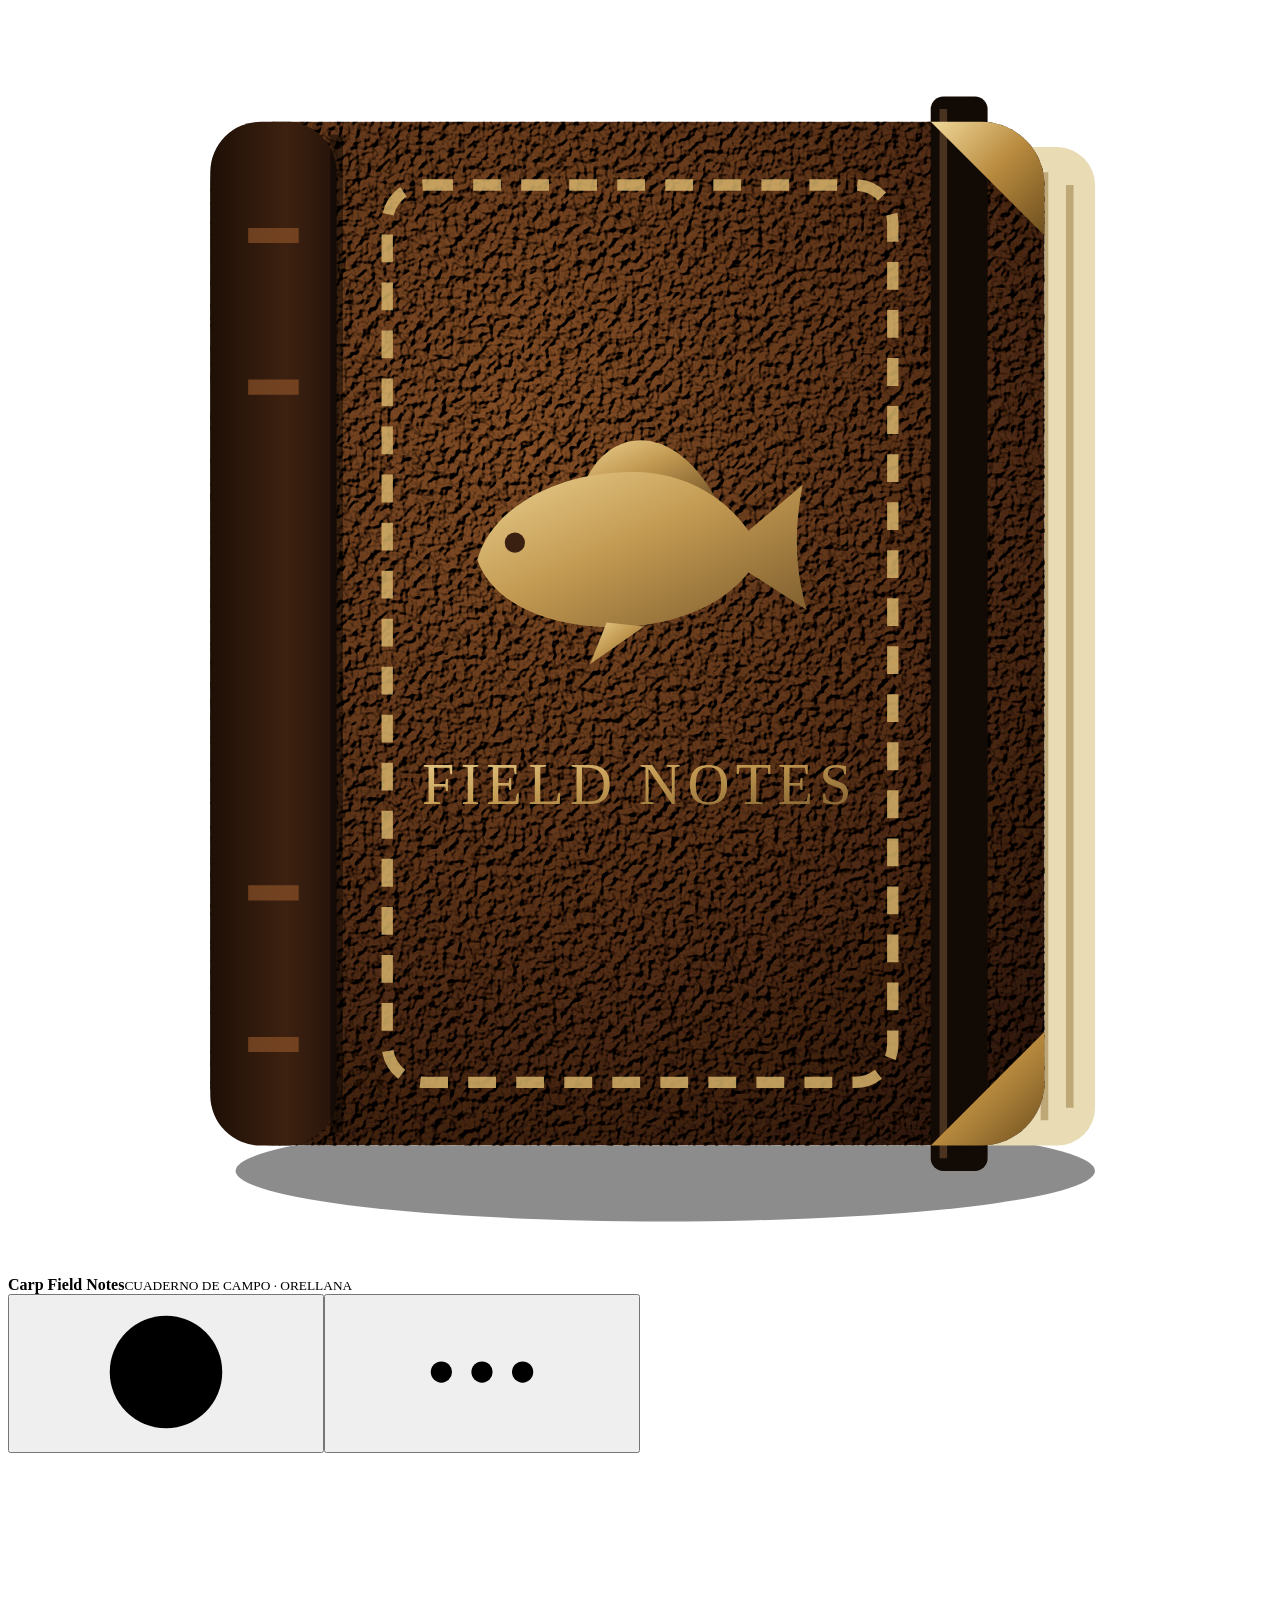
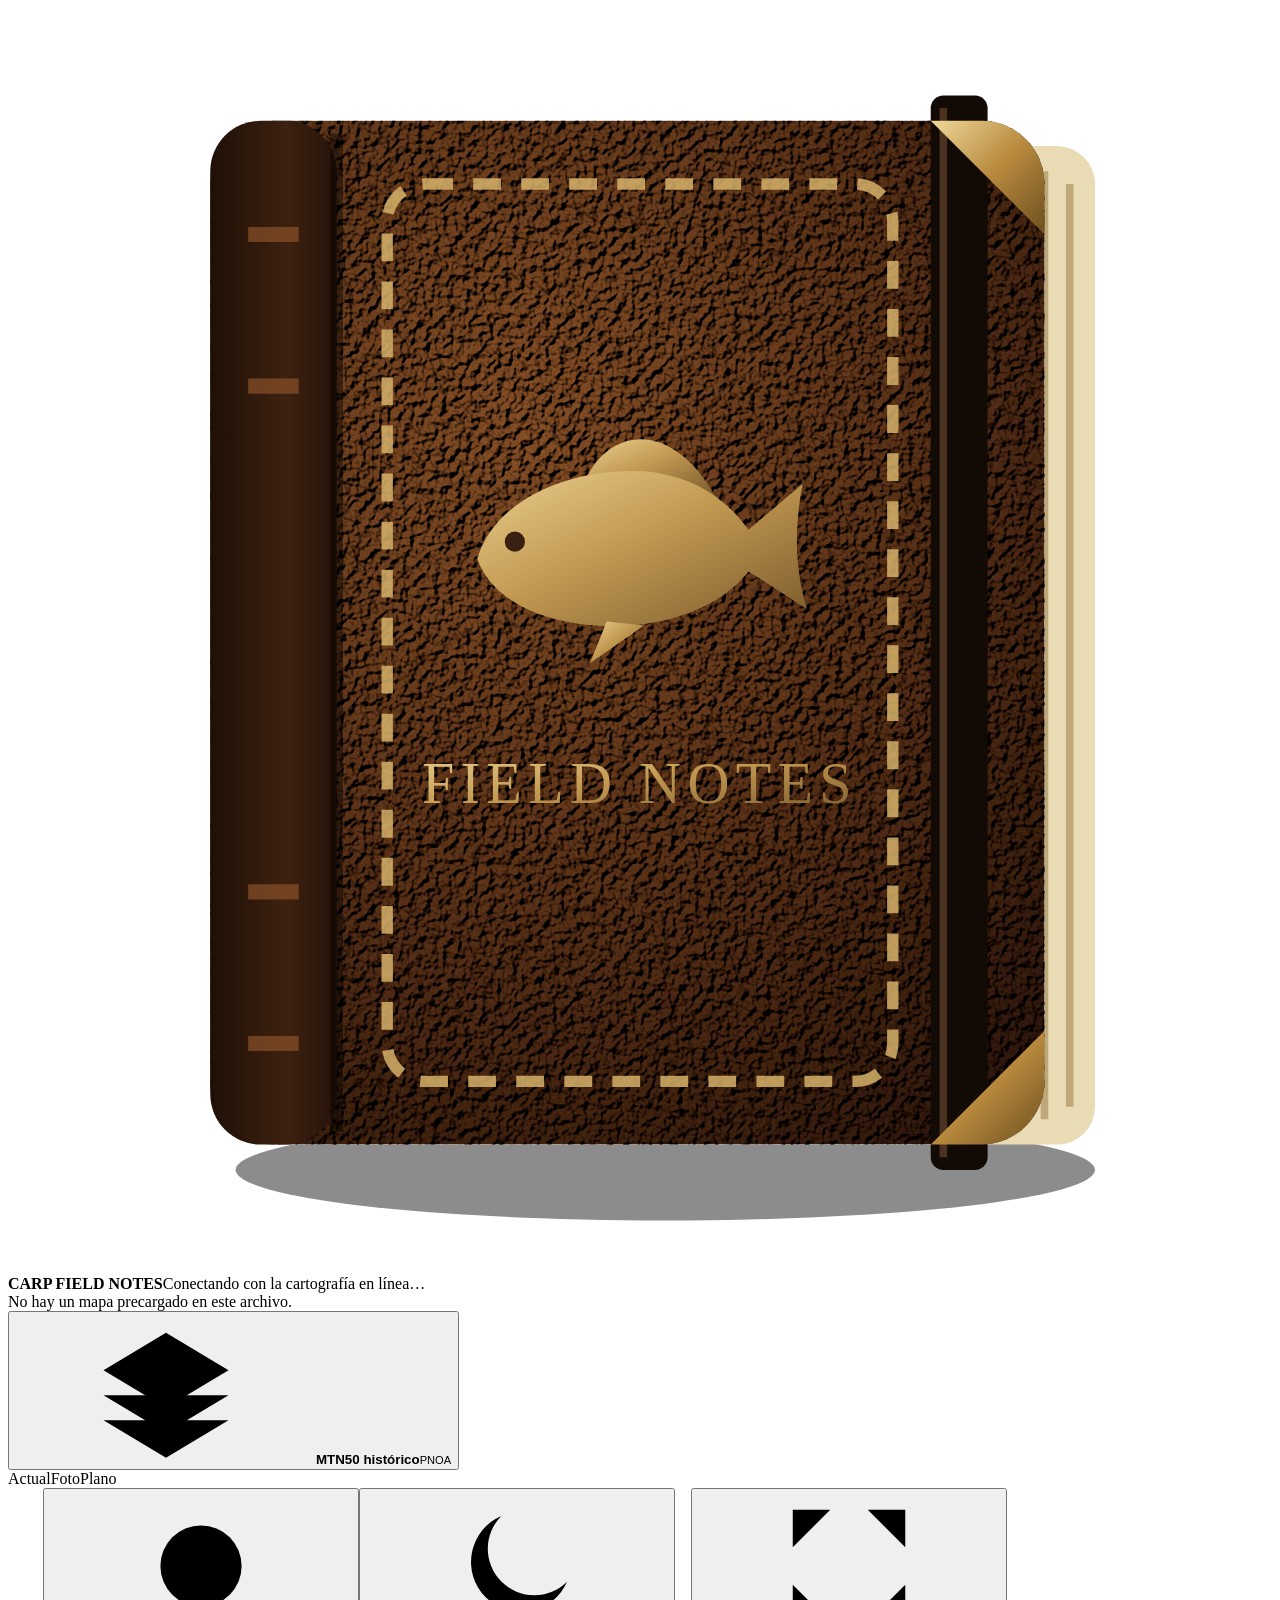
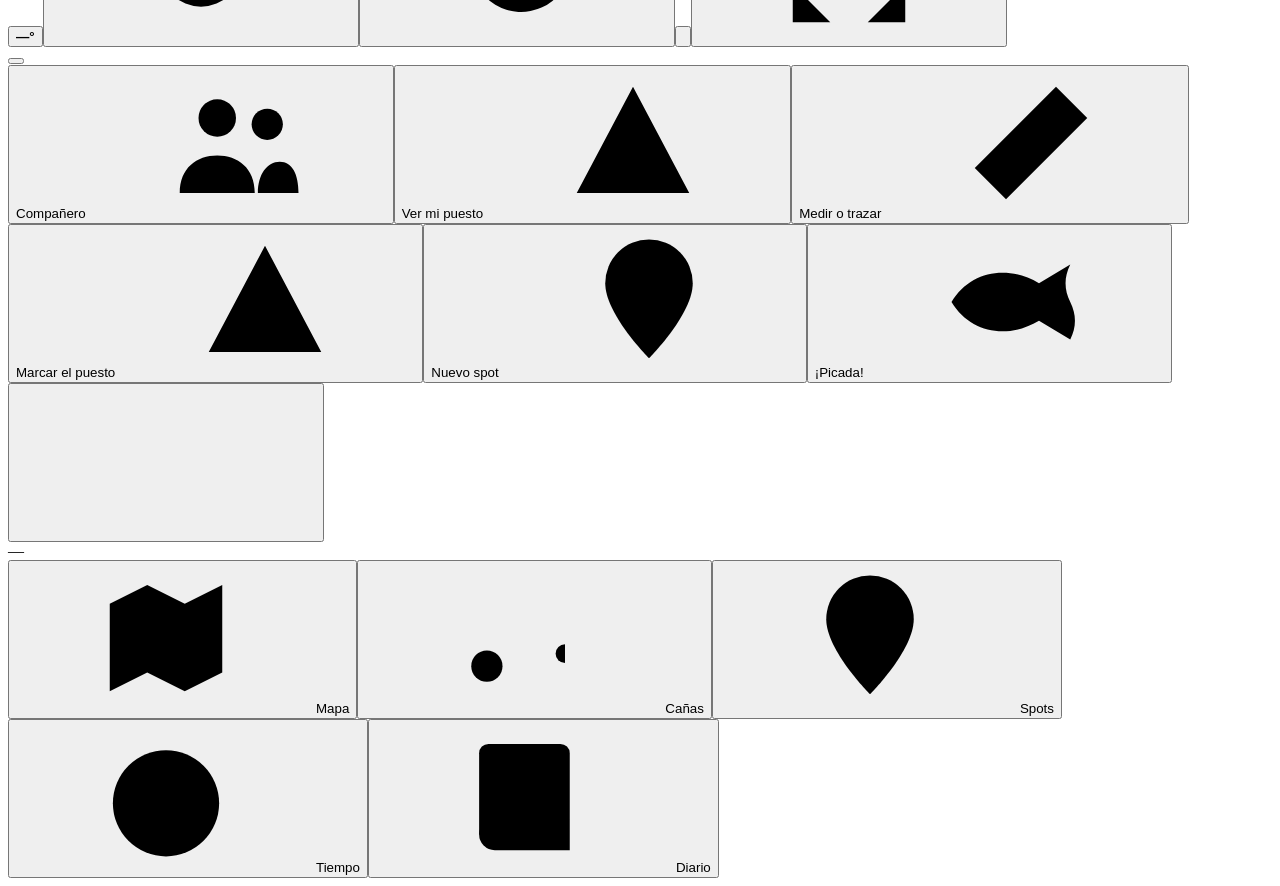
==== commit bc4bd8aa: "Diseño: revisión visual completa con informe independiente y pasada de pulido - Mapa: aviso del serv" ====
--- a/index.template.html
+++ b/index.template.html
@@ -31,53 +31,54 @@
 <symbol id="i-copy" viewBox="0 0 24 24"><rect x="8" y="8" width="12" height="12" rx="2"/><path d="M16 8V5a1 1 0 0 0-1-1H5a1 1 0 0 0-1 1v10a1 1 0 0 0 1 1h3"/></symbol><symbol id="i-route" viewBox="0 0 24 24"><circle cx="6" cy="19" r="2"/><path d="M8 19h8a3.5 3.5 0 0 0 0-7H8a3.5 3.5 0 0 1 0-7h9"/><path d="m15 2 3 3-3 3"/></symbol><symbol id="i-share" viewBox="0 0 24 24"><path d="M12 15V3m-4 4 4-4 4 4"/><path d="M6 11H5v9a1 1 0 0 0 1 1h12a1 1 0 0 0 1-1v-9h-1"/></symbol>
 <symbol id="i-sun" viewBox="0 0 24 24"><circle cx="12" cy="12" r="4"/><path d="M12 2.5v2M12 19.5v2M2.5 12h2M19.5 12h2M5.3 5.3l1.4 1.4M17.3 17.3l1.4 1.4M5.3 18.7l1.4-1.4M17.3 6.7l1.4-1.4"/></symbol>
 <symbol id="i-back" viewBox="0 0 24 24"><path d="m15 5-7 7 7 7"/></symbol>
-<symbol id="i-gps" viewBox="0 0 24 24"><path d="M12 2v3m0 14v3M2 12h3m14 0h3"/><circle cx="12" cy="12" r="6.5"/><circle cx="12" cy="12" r="2.2" fill="currentColor"/></symbol>
+<symbol id="i-gps" viewBox="0 0 24 24"><path d="M12 2v3m0 14v3M2 12h3m14 0h3"/><circle cx="12" cy="12" r="6.5"/><circle cx="12" cy="12" r="2.2" fill="currentColor"/></symbol><symbol id="i-pencil" viewBox="0 0 24 24"><path d="m4 20 1-4L16 5l3 3L8 19l-4 1Z"/><path d="m14 7 3 3"/></symbol><symbol id="i-profile" viewBox="0 0 24 24"><path d="M3 7h18"/><path d="M3 11c2.5 0 3 7 7 7 3 0 4-5 6-5s3 3 5 3"/></symbol><symbol id="i-aim" viewBox="0 0 24 24"><circle cx="12" cy="12" r="9"/><path d="m12 5 3 10-3-2-3 2Z" fill="currentColor"/></symbol><symbol id="i-team" viewBox="0 0 24 24"><circle cx="9" cy="8" r="3"/><circle cx="17" cy="9" r="2.5"/><path d="M3 20c0-4 2.7-6 6-6s6 2 6 6M15.5 20c0-3 1.5-5 3.5-5s3 2 3 5"/></symbol><symbol id="i-fan" viewBox="0 0 24 24"><path d="M12 20 4.5 8.5a9.5 9.5 0 0 1 15 0Z"/><path d="M12 20 8.8 12.6M12 20l3.2-7.4"/></symbol>
 </defs></svg>
 <header class="app-head"><div class="brand"><svg class="brand-medal" viewBox="0 0 100 100" aria-hidden="true"><use href="#i-notebook"/></svg><div class="brand-text" id="brandText"><strong id="headTitle">Carp Field Notes</strong><small id="headSub">CUADERNO DE CAMPO · ORELLANA</small></div></div><div class="head-actions"><button class="icon-btn ghost" id="helpBtn" title="Ayuda de esta pantalla" aria-label="Ayuda de esta pantalla"><svg class="icon"><use href="#i-help"/></svg></button><button class="icon-btn ghost" id="moreBtn" title="Más: copias, pantalla, fondo, conexión y fuentes" aria-label="Más: copias, pantalla, fondo, conexión y fuentes"><svg class="icon"><use href="#i-dots"/></svg></button></div></header>
 <main id="app">
 <section id="mapShell" aria-label="Mapa de Orellana"><div id="map" tabindex="0" role="application" aria-label="Mapa interactivo. Flechas para desplazar; más y menos para ampliar o reducir."><div id="baseRaster" class="raster"></div><div id="oldGroup" class="old-group"><div id="photoRaster" class="raster"></div><div id="topoRaster" class="raster"></div></div><div id="roadsRaster" class="raster"></div><div id="bathRaster" class="raster"></div><canvas id="privCanvas" aria-hidden="true"></canvas><svg id="vectors" xmlns="http://www.w3.org/2000/svg"></svg></div><div id="loadingLine" class="loading-line"></div><div id="offlineBanner" class="offline-banner" hidden>Sin conexión: las nuevas imágenes de mapa no se pueden cargar.</div><div class="map-welcome" id="mapWelcome"><svg class="brand-medal welcome-medal" viewBox="0 0 100 100" aria-hidden="true"><use href="#i-notebook"/></svg><strong>CARP FIELD NOTES</strong><span id="welcomeText">Conectando con la cartografía en línea…<br>No hay un mapa precargado en este archivo.</span></div>
-<div class="map-top"><div class="status-pill" id="statusPill"><button id="layersPill" class="pill-layers" aria-expanded="false" aria-controls="layersSheet" title="Capas del mapa"><svg class="icon"><use href="#i-layers"/></svg><span class="pill-text"><strong id="historicLabel">MTN50 histórico</strong><small id="modernLabel">PNOA</small></span></button><button class="pill-wx" id="wxBadge" hidden title="Ver el tiempo"></button></div><div class="map-tag night-legend" aria-label="Colores de las capas en modo noche"><span><i class="night-swatch" style="background:#be3829"></i>Actual</span><span><i class="night-swatch" style="background:#bd6a00"></i>Foto</span><span><i class="night-swatch" style="background:#c9dc00"></i>Plano</span></div><div class="map-tag heading-badge" id="headingBadge" hidden></div><button class="map-tag rebait-badge" id="rebaitBadge" hidden>⏰ <strong></strong></button><button class="map-tag roads-badge" id="roadsBadge" hidden><svg class="icon" aria-hidden="true"><use href="#i-plus"/></svg><span><strong>Caminos:</strong> <span id="roadsBadgeText">acerca el mapa para verlos</span></span></button><button class="map-tag gps-badge" id="gpsBadge" hidden aria-live="polite"><svg class="icon gps-arrow" id="gpsArrow" viewBox="0 0 24 24" aria-hidden="true"><path d="M12 2.5 19.5 21 12 16.2 4.5 21Z"/></svg><span><strong id="gpsMain"></strong><small id="gpsSub"></small><small id="gpsDepth" class="gps-depth" hidden></small><small id="gpsWcc" class="gps-wcc" hidden></small></span></button><button class="map-tag team-badge" id="teamBadge" hidden><i class="team-dot" aria-hidden="true"></i><span><strong id="teamMain"></strong><small id="teamSub"></small></span></button><div id="mapAlert" class="map-alert" hidden><strong>No se han recibido imágenes del mapa</strong><span id="mapAlertText">Comprueba Internet y el estado de las fuentes. Tus puntos y herramientas no dependen de estas imágenes.</span><div class="row"><button id="alertZoom" class="primary" hidden>Ir a mi puesto</button><button id="alertRetry">Reintentar</button><button id="alertConnections">Ver conexión</button><button id="alertHide" class="ghost" aria-label="Ocultar aviso">✕</button></div></div></div>
+<div class="map-top"><div class="status-pill" id="statusPill"><button id="layersPill" class="pill-layers" aria-expanded="false" aria-controls="layersSheet" title="Capas del mapa"><svg class="icon"><use href="#i-layers"/></svg><span class="pill-text"><strong id="historicLabel">MTN50 histórico</strong><small id="modernLabel">PNOA</small></span></button><button class="pill-wx" id="wxBadge" hidden title="Ver el tiempo"></button></div><div class="map-tag night-legend" aria-label="Colores de las capas en modo noche"><span><i class="night-swatch" style="background:#be3829"></i>Actual</span><span><i class="night-swatch" style="background:#bd6a00"></i>Foto</span><span><i class="night-swatch" style="background:#c9dc00"></i>Plano</span></div><div class="map-tag heading-badge" id="headingBadge" hidden></div><button class="map-tag rebait-badge" id="rebaitBadge" hidden>⏰ <strong></strong></button><button class="map-tag roads-badge" id="roadsBadge" hidden><svg class="icon" aria-hidden="true"><use href="#i-plus"/></svg><span><strong>Caminos:</strong> <span id="roadsBadgeText">acerca el mapa para verlos</span></span></button><button class="map-tag gps-badge" id="gpsBadge" hidden aria-live="polite"><svg class="icon gps-arrow" id="gpsArrow" viewBox="0 0 24 24" aria-hidden="true"><path d="M12 2.5 19.5 21 12 16.2 4.5 21Z"/></svg><span><strong id="gpsMain"></strong><small id="gpsSub"></small><small id="gpsDepth" class="gps-depth" hidden></small><small id="gpsWcc" class="gps-wcc" hidden></small></span></button><button class="map-tag team-badge" id="teamBadge" hidden><i class="team-dot" aria-hidden="true"></i><span><strong id="teamMain"></strong><small id="teamSub"></small></span></button><div id="mapAlert" class="map-alert" hidden><div class="map-alert-head"><strong>No se han recibido imágenes del mapa</strong><button id="alertHide" class="icon-btn ghost" aria-label="Ocultar aviso"><svg class="icon"><use href="#i-close"/></svg></button></div><span id="mapAlertText">Comprueba Internet y el estado de las fuentes. Tus puntos y herramientas no dependen de estas imágenes.</span><details class="how" id="mapAlertDetails" hidden><summary>Detalles</summary><p class="note" id="mapAlertDetail"></p></details><div class="row"><button id="alertRetry" class="primary">Reintentar</button><button id="alertZoom" hidden>Ir a mi puesto</button><button id="alertConnections" class="ghost">Ver conexión</button></div></div></div>
 <div class="map-tools"><button class="icon-btn temp-btn" id="tempBtn" aria-label="Temperatura actual; abrir el tiempo" title="Ver el tiempo"><strong id="tempNow">—°</strong><small id="tempSub"></small></button><button class="icon-btn" id="locateBtn" title="Mi ubicación (GPS)" aria-label="Mi ubicación (GPS)"><svg class="icon"><use href="#i-gps"/></svg></button><button class="icon-btn" id="nightBtn" title="Modo noche rojo" aria-label="Modo noche rojo"><svg class="icon"><use href="#i-moon"/></svg></button><button class="compass" id="compassBtn" title="Orientación con la brújula" aria-label="Orientación con la brújula: muestra hacia dónde apuntas"><svg viewBox="0 0 48 48" aria-hidden="true"><g class="rose"><circle cx="24" cy="24" r="20.5" class="rose-ring"/><path d="M24 3.5v3.2M24 41.3v3.2M3.5 24h3.2M41.3 24h3.2" class="rose-tick"/><path d="M24 11.5 29 24H19Z" class="needle-n"/><path d="M24 36.5 19 24H29Z" class="needle-s"/><circle cx="24" cy="24" r="2" class="needle-pin"/><text x="24" y="10.4" text-anchor="middle" class="rose-n">N</text></g></svg></button><button class="icon-btn desktop-only" id="fullBtn" title="Pantalla completa" aria-label="Pantalla completa"><svg class="icon"><use href="#i-expand"/></svg></button></div>
-<div id="swipe"><button id="swipeHandle" role="slider" aria-label="Separador entre el mapa histórico y actual" aria-valuemin="5" aria-valuemax="95" aria-valuenow="50"></button></div><div id="aimPanel" class="aim-panel" hidden role="status" aria-live="polite"><button id="aimClose" class="icon-btn ghost aim-close" aria-label="Cerrar modo apuntar"><svg class="icon"><use href="#i-close"/></svg></button><div class="aim-dial"><svg viewBox="0 0 100 100" aria-hidden="true"><circle cx="50" cy="50" r="46" fill="none" stroke="#c9a45c55" stroke-width="1.5"/><path d="M50 2v8M50 90v8M2 50h8M90 50h8" stroke="#c9a45c88" stroke-width="2"/><g id="aimArrow"><path d="M50 12 66 62 50 52 34 62Z" fill="url(#mGold)" stroke="#f3ead6" stroke-width="1.5"/></g></svg></div><div class="aim-body"><small class="aim-label">APUNTAR A</small><strong id="aimName"></strong><div id="aimText" class="aim-text"></div><div id="aimSub" class="tiny"></div><div id="aimInfo" class="aim-info"></div></div></div><div class="fab-scrim" id="fabScrim"></div><div class="fab" id="fab"><div class="fab-menu" id="fabMenu" role="menu" aria-label="Añadir al mapa"><button class="fab-item" id="teamBtn" role="menuitem" style="--k:5"><span>Compañero</span><i><svg class="icon"><use href="#i-gps"/></svg></i></button><button class="fab-item" id="homeBtn" role="menuitem" style="--k:4"><span>Ver mi puesto</span><i><svg class="icon"><use href="#i-home"/></svg></i></button><button class="fab-item" id="measureBtn" role="menuitem" style="--k:3"><span>Medir o trazar</span><i><svg class="icon"><use href="#i-ruler"/></svg></i></button><button class="fab-item" id="setCamp" role="menuitem" style="--k:2"><span>Marcar el puesto</span><i><svg class="icon"><use href="#i-camp"/></svg></i></button><button class="fab-item" id="addPoint" role="menuitem" style="--k:1"><span>Nuevo spot</span><i><svg class="icon"><use href="#i-pin"/></svg></i></button><button class="fab-item catch" id="catchBtn" role="menuitem" style="--k:0"><span>¡Picada!</span><i><svg class="icon"><use href="#i-fish"/></svg></i></button></div><button class="fab-btn" id="fabBtn" aria-label="Añadir: picada, spot, puesto o medida" aria-expanded="false" aria-controls="fabMenu"><svg class="icon"><use href="#i-plus"/></svg></button></div><button id="gpsMark" class="gps-mark" hidden>+ Marcar aquí <small>GPS</small></button><div id="actionBar" hidden><div class="action-label" id="actionLabel"></div><div class="action-buttons"><button id="undoMeasure">Deshacer</button><button class="primary" id="saveTrace">Guardar</button><button id="cancelTool">Terminar</button></div></div><section id="spotSheet" class="spot-sheet" hidden aria-label="Ficha del spot"><div class="sheet-grab" data-grab="spot"><i></i></div><div class="sheet-scroll"><div class="spot-head"><div class="spot-head-main"><button class="ghost spot-back" id="spotBack" hidden><svg class="icon"><use href="#i-back"/></svg><span></span></button><span class="eyebrow" id="spotKind"></span><h2 id="spotTitle"></h2></div><button type="button" class="ghost spot-hide" id="spotHide" hidden>Ocultar</button><button class="icon-btn ghost" id="spotClose" aria-label="Cerrar ficha"><svg class="icon"><use href="#i-close"/></svg></button></div><div class="spot-actions"><button id="spotProfile" class="hi" hidden><svg class="icon"><use href="#i-gauge"/></svg>Perfil</button><button id="spotFan" class="hi" hidden><svg class="icon"><use href="#i-gauge"/></svg>Abanico</button><button id="spotFit"><svg class="icon"><use href="#i-expand"/></svg>Encuadrar</button><button id="spotAim"><svg class="icon"><use href="#i-target"/></svg>Apuntar</button><button id="spotEdit"><svg class="icon"><use href="#i-ruler"/></svg>Editar</button></div><dl class="spot-facts" id="spotFacts"></dl><form id="spotNoteForm" class="spot-note"><div class="spot-tags" id="spotTags"><button type="button" data-tag="obs">Observación</button><button type="button" data-tag="sondeo">Sondeo</button><button type="button" data-tag="cebado">Cebado</button><button type="button" data-tag="picada">Picada</button><button type="button" data-tag="montaje">Montaje</button></div><div class="row"><textarea id="spotNote" maxlength="1000" rows="2" placeholder="Nota para este spot: 6,2 m, grava dura a 24 vueltas, burbujas…"></textarea><button class="primary" type="submit">Anotar</button></div></form><ol class="spot-log" id="spotLog"></ol></div></section><section id="privSheet" class="spot-sheet priv-sheet" hidden aria-label="Lectura del fondo"><div class="sheet-grab" data-grab="priv"><i></i></div><div class="sheet-scroll"><div class="spot-head"><div class="spot-head-main"><span class="eyebrow">Fondo según tu capa</span><h2 id="privSheetTitle"></h2></div><button class="icon-btn ghost" id="privSheetClose" aria-label="Cerrar lectura"><svg class="icon"><use href="#i-close"/></svg></button></div><div class="spot-actions" id="privSheetActions"><button type="button" class="hi" id="privSheetProfile"><svg class="icon"><use href="#i-gauge"/></svg>Perfil</button><button type="button" id="privSheetSpot"><svg class="icon"><use href="#i-pin"/></svg>Nuevo spot</button><button type="button" id="privSheetLevel"><svg class="icon"><use href="#i-target"/></svg>Orilla de hoy</button></div><dl class="spot-facts" id="privSheetFacts"></dl><p class="note tiny" id="privSheetNote"></p></div></section><section id="pathSheet" class="spot-sheet path-sheet" hidden aria-label="Ficha del camino público"><div class="sheet-grab" data-grab="path"><i></i></div><div class="sheet-scroll"><div class="spot-head"><div class="spot-head-main"><span class="eyebrow">Camino público · catálogo oficial</span><h2 id="pathTitle">Camino público</h2></div><button class="icon-btn ghost" id="pathClose" aria-label="Cerrar ficha del camino"><svg class="icon"><use href="#i-close"/></svg></button></div><p class="status pending" id="pathStatus" role="status">Consultando…</p><div class="spot-actions" id="pathActions" hidden><button id="pathRoute"><svg class="icon"><use href="#i-route"/></svg>Cómo llegar</button><button id="pathSave"><svg class="icon"><use href="#i-pin"/></svg>Guardar acceso</button><button id="pathShare"><svg class="icon"><use href="#i-share"/></svg>Compartir</button></div><dl class="spot-facts" id="pathFacts"></dl><div id="pathMore"></div><p class="note tiny">Catálogo de Caminos Públicos · CICTEX, Junta de Extremadura (CC BY 4.0). Comprueba sobre el terreno y respeta fincas, cancelas y señalización.</p></div></section><!--wccsheet:start--><section id="wccSheet" class="spot-sheet wcc-sheet" hidden aria-label="Puesto del World Carp Classic 2026"><div class="sheet-grab" data-grab="wcc"><i></i></div><div class="sheet-scroll"><div class="spot-head"><div class="spot-head-main"><span class="eyebrow" id="wccKind">WCC 2026</span><h2 id="wccTitle"></h2></div><button class="icon-btn ghost" id="wccClose" aria-label="Cerrar ficha del puesto"><svg class="icon"><use href="#i-close"/></svg></button></div><p class="status warn" id="wccState" role="status" hidden></p><div class="spot-actions" id="wccActions"><button type="button" id="wccMineBtn" aria-pressed="false"><svg class="icon"><use href="#i-home"/></svg><span>Es mi puesto</span></button><button type="button" id="wccAim"><svg class="icon"><use href="#i-target"/></svg>Apuntar</button><button type="button" id="wccFitBtn"><svg class="icon"><use href="#i-expand"/></svg>Encuadrar</button></div><dl class="spot-facts" id="wccFacts"></dl><div id="wccMore"></div><p class="note tiny" id="wccSource"></p></div></section><!--wccsheet:end--><section id="layersSheet" class="sheet layers-sheet" hidden aria-label="Capas del mapa"><div class="sheet-grab" data-grab="layers"><i></i></div><div class="sheet-head"><h2>Capas</h2><button class="icon-btn ghost" id="layersClose" aria-label="Cerrar capas"><svg class="icon"><use href="#i-close"/></svg></button></div><div class="sheet-scroll">
+<div id="swipe"><button id="swipeHandle" role="slider" aria-label="Separador entre el mapa histórico y actual" aria-valuemin="5" aria-valuemax="95" aria-valuenow="50"></button></div><div id="aimPanel" class="aim-panel" hidden role="status" aria-live="polite"><button id="aimClose" class="icon-btn ghost aim-close" aria-label="Cerrar modo apuntar"><svg class="icon"><use href="#i-close"/></svg></button><div class="aim-dial"><svg viewBox="0 0 100 100" aria-hidden="true"><circle cx="50" cy="50" r="46" fill="none" stroke="#c9a45c55" stroke-width="1.5"/><path d="M50 2v8M50 90v8M2 50h8M90 50h8" stroke="#c9a45c88" stroke-width="2"/><g id="aimArrow"><path d="M50 12 66 62 50 52 34 62Z" fill="url(#mGold)" stroke="#f3ead6" stroke-width="1.5"/></g></svg></div><div class="aim-body"><small class="aim-label">APUNTAR A</small><strong id="aimName"></strong><div id="aimText" class="aim-text"></div><div id="aimSub" class="tiny"></div><div id="aimInfo" class="aim-info"></div></div></div><div class="fab-scrim" id="fabScrim"></div><div class="fab" id="fab"><div class="fab-menu" id="fabMenu" role="menu" aria-label="Añadir al mapa"><button class="fab-item" id="teamBtn" role="menuitem" style="--k:5"><span>Compañero</span><i><svg class="icon"><use href="#i-team"/></svg></i></button><button class="fab-item" id="homeBtn" role="menuitem" style="--k:4"><span>Ver mi puesto</span><i><svg class="icon"><use href="#i-camp"/></svg></i></button><button class="fab-item" id="measureBtn" role="menuitem" style="--k:3"><span>Medir o trazar</span><i><svg class="icon"><use href="#i-ruler"/></svg></i></button><button class="fab-item" id="setCamp" role="menuitem" style="--k:2"><span>Marcar el puesto</span><i><svg class="icon"><use href="#i-camp"/></svg></i></button><button class="fab-item" id="addPoint" role="menuitem" style="--k:1"><span>Nuevo spot</span><i><svg class="icon"><use href="#i-pin"/></svg></i></button><button class="fab-item catch" id="catchBtn" role="menuitem" style="--k:0"><span>¡Picada!</span><i><svg class="icon"><use href="#i-fish"/></svg></i></button></div><button class="fab-btn" id="fabBtn" aria-label="Añadir: picada, spot, puesto o medida" aria-expanded="false" aria-controls="fabMenu"><svg class="icon"><use href="#i-plus"/></svg></button></div><button id="gpsMark" class="gps-mark" hidden>+ Marcar aquí <small>GPS</small></button><div id="actionBar" hidden><div class="action-label" id="actionLabel"></div><div class="action-buttons"><button id="undoMeasure">Deshacer</button><button class="primary" id="saveTrace">Guardar</button><button id="cancelTool">Terminar</button></div></div><section id="spotSheet" class="spot-sheet" hidden aria-label="Ficha del spot"><div class="sheet-grab" data-grab="spot"><i></i></div><div class="sheet-scroll"><div class="spot-head"><div class="spot-head-main"><button class="ghost spot-back" id="spotBack" hidden><svg class="icon"><use href="#i-back"/></svg><span></span></button><span class="eyebrow" id="spotKind"></span><h2 id="spotTitle"></h2></div><button type="button" class="ghost spot-hide" id="spotHide" hidden>Ocultar</button><button class="icon-btn ghost" id="spotClose" aria-label="Cerrar ficha"><svg class="icon"><use href="#i-close"/></svg></button></div><div class="spot-actions"><button id="spotProfile" class="hi" hidden><svg class="icon"><use href="#i-profile"/></svg>Perfil</button><button id="spotFan" class="hi" hidden><svg class="icon"><use href="#i-fan"/></svg>Abanico</button><button id="spotFit"><svg class="icon"><use href="#i-expand"/></svg>Encuadrar</button><button id="spotAim"><svg class="icon"><use href="#i-aim"/></svg>Apuntar</button><button id="spotEdit"><svg class="icon"><use href="#i-pencil"/></svg>Editar</button></div><dl class="spot-facts" id="spotFacts"></dl><form id="spotNoteForm" class="spot-note"><div class="spot-tags" id="spotTags"><button type="button" data-tag="obs">Observación</button><button type="button" data-tag="sondeo">Sondeo</button><button type="button" data-tag="cebado">Cebado</button><button type="button" data-tag="picada">Picada</button><button type="button" data-tag="montaje">Montaje</button></div><div class="row"><textarea id="spotNote" maxlength="1000" rows="2" placeholder="Nota para este spot: 6,2 m, grava dura a 24 vueltas, burbujas…"></textarea><button class="primary" type="submit">Anotar</button></div></form><ol class="spot-log" id="spotLog"></ol></div></section><section id="privSheet" class="spot-sheet priv-sheet" hidden aria-label="Lectura del fondo"><div class="sheet-grab" data-grab="priv"><i></i></div><div class="sheet-scroll"><div class="spot-head"><div class="spot-head-main"><span class="eyebrow">Fondo según tu capa</span><h2 id="privSheetTitle"></h2></div><button class="icon-btn ghost" id="privSheetClose" aria-label="Cerrar lectura"><svg class="icon"><use href="#i-close"/></svg></button></div><div class="spot-actions" id="privSheetActions"><button type="button" class="hi" id="privSheetProfile"><svg class="icon"><use href="#i-profile"/></svg>Perfil</button><button type="button" id="privSheetSpot"><svg class="icon"><use href="#i-pin"/></svg>Nuevo spot</button><button type="button" id="privSheetLevel"><svg class="icon"><use href="#i-water"/></svg>Orilla de hoy</button></div><dl class="spot-facts" id="privSheetFacts"></dl><p class="note tiny" id="privSheetNote"></p></div></section><section id="pathSheet" class="spot-sheet path-sheet" hidden aria-label="Ficha del camino público"><div class="sheet-grab" data-grab="path"><i></i></div><div class="sheet-scroll"><div class="spot-head"><div class="spot-head-main"><span class="eyebrow">Camino público · catálogo oficial</span><h2 id="pathTitle">Camino público</h2></div><button class="icon-btn ghost" id="pathClose" aria-label="Cerrar ficha del camino"><svg class="icon"><use href="#i-close"/></svg></button></div><p class="status pending" id="pathStatus" role="status">Consultando…</p><div class="spot-actions" id="pathActions" hidden><button id="pathRoute"><svg class="icon"><use href="#i-route"/></svg>Cómo llegar</button><button id="pathSave"><svg class="icon"><use href="#i-pin"/></svg>Guardar acceso</button><button id="pathShare"><svg class="icon"><use href="#i-share"/></svg>Compartir</button></div><dl class="spot-facts" id="pathFacts"></dl><div id="pathMore"></div><p class="note tiny">Catálogo de Caminos Públicos · CICTEX, Junta de Extremadura (CC BY 4.0). Comprueba sobre el terreno y respeta fincas, cancelas y señalización.</p></div></section><!--wccsheet:start--><section id="wccSheet" class="spot-sheet wcc-sheet" hidden aria-label="Puesto del World Carp Classic 2026"><div class="sheet-grab" data-grab="wcc"><i></i></div><div class="sheet-scroll"><div class="spot-head"><div class="spot-head-main"><span class="eyebrow" id="wccKind">WCC 2026</span><h2 id="wccTitle"></h2></div><button class="icon-btn ghost" id="wccClose" aria-label="Cerrar ficha del puesto"><svg class="icon"><use href="#i-close"/></svg></button></div><p class="status warn" id="wccState" role="status" hidden></p><div class="spot-actions" id="wccActions"><button type="button" id="wccMineBtn" aria-pressed="false"><svg class="icon"><use href="#i-camp"/></svg><span>Es mi puesto</span></button><button type="button" id="wccAim"><svg class="icon"><use href="#i-aim"/></svg>Apuntar</button><button type="button" id="wccFitBtn"><svg class="icon"><use href="#i-expand"/></svg>Encuadrar</button></div><dl class="spot-facts" id="wccFacts"></dl><div id="wccMore"></div><p class="note tiny" id="wccSource"></p></div></section><!--wccsheet:end--><section id="layersSheet" class="sheet layers-sheet" hidden aria-label="Capas del mapa"><div class="sheet-grab" data-grab="layers"><i></i></div><div class="sheet-head"><h2>Capas</h2><button class="icon-btn ghost" id="layersClose" aria-label="Cerrar capas"><svg class="icon"><use href="#i-close"/></svg></button></div><div class="sheet-scroll">
 <!--wcc:start--><section class="section wcc-section" id="wccSection"><div class="row between section-row"><h3 class="section-title">WCC 2026 · puestos</h3><label class="switch"><input type="checkbox" id="wccEnabled" aria-label="Mostrar los puestos del World Carp Classic 2026"><span>Ver</span></label></div><p class="tiny" id="wccStatus"></p><form class="wcc-find" id="wccFind"><select id="wccSec" aria-label="Sector del concurso"></select><input id="wccNum" inputmode="numeric" pattern="[0-9]*" maxlength="2" placeholder="Nº" aria-label="Número de puesto, del 1 al 14" autocomplete="off"><button class="primary" type="submit">Buscar</button></form><div class="row wcc-row"><button type="button" class="grow" id="wccMine" hidden>Mi puesto</button><button type="button" class="grow" id="wccAll">Todo el concurso</button><button type="button" id="wccRouteOff" hidden>Quitar ruta</button></div><label class="switch switch-row wcc-access"><span>Rutas, barcas, parkings y comisarios</span><input type="checkbox" id="wccAccess"></label><details class="how"><summary>Cómo funciona</summary><p class="note">Capa temporal del concurso (19–24 oct), sacada del mapa de la organización. <b>Líneas claras</b>: límites entre puestos en el agua. <b>Rojo</b>: sin pesca. <b>Verde</b>: pesca local. <b>Verde discontinuo</b>: canal de barcos. De noche todo se ve rojo: sin pesca es rayado y tu puesto, un borde grueso. Toca un puesto o su agua para ver la ficha; desde ella marcas el tuyo y el GPS te dirá si estás dentro. Manda siempre lo que diga la organización.</p></details></section><!--wcc:end-->
 <section class="section"><h3 class="section-title">Comparar</h3><div class="segmented" id="compareModes"><button data-compare="topoSwipe" class="active">Cortina plano</button><button data-compare="swipe">Cortina</button><button data-compare="blend">Mezclar</button><button data-compare="modern">Solo actual</button></div><div id="swipeControls"><label class="row between tiny" for="swipeRange" style="margin-top:12px">Posición de la cortina <strong id="swipeValue">50 %</strong></label><input type="range" id="swipeRange" min="5" max="95" value="50"></div><div id="curtainSide" hidden><p class="tiny" style="margin:12px 0 6px">A la izquierda de la cortina</p><div class="segmented"><button type="button" data-curtain="topo" class="active">Plano histórico</button><button type="button" data-curtain="priv">Fondo propio</button></div></div><p class="note" id="comparisonHint">Arrastra el separador sobre el mapa. Puedes mostrar fotografía y plano a la vez.</p></section>
 <section class="section"><div class="row between section-row"><h3 class="section-title">Plano histórico</h3><label class="switch"><input type="checkbox" id="topoEnabled" checked aria-label="Mostrar plano histórico"><span>Ver</span></label></div><select id="topoSelect" aria-label="Plano histórico"><option value="mtn50">MTN50 · primera edición</option><option value="minutas">Minutas MTN50 · catastrones</option><option value="badajoz">Badajoz 1960–1967 · IDEEX</option></select><div id="topoStatus" class="status">Desactivado</div><label class="row between tiny" for="topoOpacity" style="margin-top:12px">Opacidad del plano <strong id="topoValue">100 %</strong></label><input type="range" id="topoOpacity" min="0" max="100" value="100"><p class="note">La fecha depende de cada hoja. Las curvas antiguas no son profundidades actuales del embalse.</p></section>
-<section class="section" id="privLayerSection" hidden><div class="row between section-row"><h3 class="section-title">Fondo propio</h3><label class="switch"><input type="checkbox" id="privOn" aria-label="Mostrar el fondo propio en el mapa"><span>Ver</span></label></div><div id="privLayersList" class="priv-layers"></div><div class="row" id="privShowRow" hidden style="margin-top:6px"><button type="button" class="ghost" id="privShowAll">Ver todas</button><button type="button" class="ghost" id="privShowNone">Ninguna</button></div><button type="button" class="wide" id="privFanBtn" style="margin-top:10px">Fondo alrededor del puesto (abanico)</button><label class="row between tiny" for="privOpacity" style="margin-top:12px">Opacidad del fondo <strong id="privOpVal">85 %</strong></label><input type="range" id="privOpacity" min="20" max="100" step="5" value="85"><label class="check-row tiny" style="margin-top:10px"><input type="checkbox" id="privRelief" checked>Relieve realzado: cauces y vaguadas más oscuros, lomas y espolones más claros, llanos más luminosos, bandas alternas cada metro y, muy cerca, curvas cada medio metro</label><label class="check-row tiny" style="margin-top:10px"><input type="checkbox" id="privBandOn"><span>Resaltar un fondo: lo que hoy esté entre <strong id="privBandVal">4,0 y 6,0 m</strong> sale en amarillo y el resto apagado</span></label><div class="row" id="privBandRow" hidden style="gap:8px"><input type="range" id="privBandLo" min="0" max="45" step="0.5" value="4" aria-label="Fondo mínimo a resaltar"><input type="range" id="privBandHi" min="0" max="45" step="0.5" value="6" aria-label="Fondo máximo a resaltar"></div><details class="how"><summary>Cómo funciona</summary><p class="note">Tu fondo, solo en este móvil: el paquete de todo el embalse (por teselas: solo se descomprimen las que están en pantalla) y las rejillas sueltas que marques, todas a la vez sobre el plano y la foto, con curvas cada metro y su cifra; al tocar se lee lo que hay bajo el dedo (una rejilla suelta manda sobre el paquete). Las que no marques salen en discontinuo en el perfil, para comparar; en «Cortina plano» puedes ponerla a la izquierda del separador en lugar del plano. Toca el agua para leer el fondo y pedir el perfil; importar y 3D, en Spots → «Capa propia de fondo».</p></details></section>
+<section class="section" id="privLayerSection" hidden><div class="row between section-row"><h3 class="section-title">Fondo propio</h3><label class="switch"><input type="checkbox" id="privOn" aria-label="Mostrar el fondo propio en el mapa"><span>Ver</span></label></div><div id="privLayersList" class="priv-layers"></div><div class="row" id="privShowRow" hidden style="margin-top:6px"><button type="button" class="ghost" id="privShowAll">Ver todas</button><button type="button" class="ghost" id="privShowNone">Ninguna</button></div><button type="button" class="wide" id="privFanBtn" style="margin-top:10px">Fondo alrededor del puesto (abanico)</button><label class="row between tiny" for="privOpacity" style="margin-top:12px">Opacidad del fondo <strong id="privOpVal">85 %</strong></label><input type="range" id="privOpacity" min="20" max="100" step="5" value="85"><label class="check-row tiny" style="margin-top:10px"><input type="checkbox" id="privRelief" checked><span><b>Relieve realzado</b><small>cauces oscuros, lomas claras, bandas por metro y, de cerca, curvas cada medio metro</small></span></label><label class="check-row tiny" style="margin-top:10px"><input type="checkbox" id="privBandOn"><span><b>Resaltar un fondo</b><small>lo que hoy esté entre <strong id="privBandVal">4,0 y 6,0 m</strong>, en amarillo; el resto, apagado</small></span></label><div class="row" id="privBandRow" hidden style="gap:8px"><input type="range" id="privBandLo" min="0" max="45" step="0.5" value="4" aria-label="Fondo mínimo a resaltar"><input type="range" id="privBandHi" min="0" max="45" step="0.5" value="6" aria-label="Fondo máximo a resaltar"></div><details class="how"><summary>Cómo funciona</summary><p class="note">Tu fondo, solo en este móvil: el paquete de todo el embalse (por teselas: solo se descomprimen las que están en pantalla) y las rejillas sueltas que marques, todas a la vez sobre el plano y la foto, con curvas cada metro y su cifra; al tocar se lee lo que hay bajo el dedo (una rejilla suelta manda sobre el paquete). Las que no marques salen en discontinuo en el perfil, para comparar; en «Cortina plano» puedes ponerla a la izquierda del separador en lugar del plano. Toca el agua para leer el fondo y pedir el perfil; importar y 3D, en Spots → «Capa propia de fondo».</p></details></section>
 <section class="section"><div class="row between section-row"><h3 class="section-title">Fotografía histórica</h3><label class="switch"><input type="checkbox" id="photoEnabled" checked aria-label="Mostrar fotografía histórica"><span>Ver</span></label></div><div class="layer-cards"><button class="layer-card active" data-photo="flight56"><span class="year">1956–57</span><span class="name">Vuelo americano · serie B</span><span class="detail">IGN / PNOA histórico</span></button><button class="layer-card" data-photo="flight45"><span class="year">1945–46</span><span class="name">Vuelo americano · serie A</span><span class="detail">IDEEX / CICTEX</span></button></div><div id="photoStatus" class="status pending">Preparando conexión…</div><label class="row between tiny" for="photoOpacity" style="margin-top:12px">Opacidad de la fotografía <strong id="photoValue">50 %</strong></label><input type="range" id="photoOpacity" min="0" max="100" value="50"></section>
 <section class="section"><h3 class="section-title">Mapa actual</h3><select id="baseSelect" aria-label="Mapa de referencia"><option value="pnoa">Ortofoto PNOA · máxima actualidad</option><option value="raster">Mapa topográfico actual · IGN</option></select><div id="baseStatus" class="status pending">Preparando conexión…</div></section>
 <section class="section"><div class="row between section-row"><h3 class="section-title">Caminos públicos</h3><label class="switch"><input type="checkbox" id="roadsEnabled" aria-label="Mostrar caminos públicos"><span>Ver</span></label></div><div id="roadsStatus" class="status">Desactivado</div><label class="row between tiny" for="roadsOpacity" style="margin-top:12px">Opacidad de los caminos <strong id="roadsValue">90 %</strong></label><input type="range" id="roadsOpacity" min="0" max="100" value="90"><details class="how"><summary>Cómo funciona</summary><p class="note">Catálogo oficial de caminos públicos de la Junta de Extremadura. Solo incluye los municipios con catálogo aprobado; comprueba sobre el terreno y respeta fincas, cancelas y señalización. <b>Toca un camino</b> en el mapa para ver su ficha. El mapa topográfico del IGN también muestra caminos.</p></details></section>
 <section class="section" id="offSection"><h3 class="section-title">Mapas sin conexión</h3><p class="tiny" id="offStatus"></p><details class="how"><summary>Cómo funciona</summary><p class="note">Con Wi-Fi, marca en el mapa la zona que quieras guardar con dos toques (por ejemplo, todo el embalse, aunque no quepa en pantalla) o encuadra lo que ves; elige capas y detalle y pulsa Guardar. Después se verá sin cobertura.</p></details><div class="row" style="margin-top:8px"><button class="grow" id="offZoneBtn">Marcar zona en el mapa</button><button id="offZoneClear" hidden>Quitar zona</button></div><p class="tiny" id="offZoneInfo" hidden></p><div id="offLayers" class="off-layers"></div><div class="field" style="margin-top:10px"><label for="offDetail">Detalle</label><select id="offDetail"></select></div><p class="tiny" id="offEstimate"></p><div class="rod-bar" id="offProgress" hidden><i id="offBar" style="transform:scaleX(0)"></i></div><div class="row" style="margin-top:8px"><button class="primary grow" id="offStart">Guardar lo que ves</button><button id="offCancel" hidden>Cancelar</button></div><button class="ghost danger wide" id="offDelete" style="margin-top:8px">Borrar mapas guardados</button></section>
-</div></section><div class="hint map-hint" data-hint="map" hidden><p><b>Tu mapa.</b> Toca la etiqueta de arriba para cambiar las capas. Con <b>+</b> marcas picadas, spots y tu puesto, o compartes tu posición con tu compañero. Los puestos del WCC están en Capas.</p><div class="row"><button class="ghost" data-hint-tut="map">Ver en el tutorial</button><button class="primary" data-hint-ok="map">Entendido</button></div></div><div class="map-bottom"><div class="scale"><span id="scaleText">—</span><div id="scaleBar" style="width:80px"></div></div></div><div class="attribution" id="attribution"></div></section>
+</div></section><div class="hint map-hint" data-hint="map" hidden><p><b>Tu mapa.</b> La etiqueta de arriba cambia las capas; con <b>+</b> marcas picadas, spots y tu puesto.</p><div class="row"><button class="ghost" data-hint-tut="map">Tutorial</button><button class="primary" data-hint-ok="map">Entendido</button></div></div><div class="map-bottom"><div class="scale"><span id="scaleText">—</span><div id="scaleBar" style="width:80px"></div></div></div><div class="attribution" id="attribution"></div></section>
 <section class="screen" id="screen-rods" data-screen="rods" hidden aria-label="Mis cañas"><div class="screen-scroll">
 <div class="screen-bar"><p class="screen-meta" id="rodsMeta"></p><div class="row"><button class="icon-btn" id="rodsAwake" title="Mantener la pantalla encendida" aria-label="Mantener la pantalla encendida" aria-pressed="false"><svg class="icon"><use href="#i-sun"/></svg></button><button class="primary" id="rodsAdd">+ Caña</button></div></div>
-<div class="hint" data-hint="rods" hidden><p><b>Mis cañas.</b> Pulsa <b>Lancé</b> al meter cada caña: empieza su reloj y el aviso de recebado. <b>PICADA</b> abre el registro rápido. El sol de arriba mantiene la pantalla encendida.</p><div class="row"><button class="ghost" data-hint-tut="rods">Ver en el tutorial</button><button class="primary" data-hint-ok="rods">Entendido</button></div></div>
+<div class="hint" data-hint="rods" hidden><p><b>Cañas.</b> Pulsa <b>Lancé</b> al meter cada caña: arranca su reloj y el aviso de recebado.</p><div class="row"><button class="ghost" data-hint-tut="rods">Tutorial</button><button class="primary" data-hint-ok="rods">Entendido</button></div></div>
 <div class="pod-view" id="podView"></div><div class="rods-grid" id="rodsGrid"></div>
-<section class="section rods-settings"><h2 class="section-title">Aviso de recebado</h2><div class="field"><label for="rebaitMin">Recebar cada (minutos)</label><input id="rebaitMin" inputmode="numeric" value="180"></div><p class="tiny">El aviso (pitido, y vibración en Android) solo funciona con la app abierta y en primer plano; en iPhone, el interruptor de silencio puede anular el pitido. El sol de arriba mantiene la pantalla encendida mientras estás en «Mis cañas». Para dormir, pon además una alarma en el reloj del móvil.</p></section>
+<section class="section rods-settings settings" id="rodsSettings"><h2 class="section-title">Ajustes</h2><div class="field"><label for="rebaitMin">Recebar cada (minutos)</label><input id="rebaitMin" inputmode="numeric" value="180"></div><p class="tiny">El aviso (pitido, y vibración en Android) solo funciona con la app abierta y en primer plano; en iPhone, el interruptor de silencio puede anular el pitido. El sol de arriba mantiene la pantalla encendida mientras estás en «Mis cañas». Para dormir, pon además una alarma en el reloj del móvil.</p></section>
 </div></section>
 <section class="screen" id="screen-spots" data-screen="spots" hidden aria-label="Spots y puesto"><div class="screen-scroll">
-<div class="hint" data-hint="spots" hidden><p><b>Spots.</b> Marca primero tu <b>puesto</b>: verás metros, vueltas de sticks y rumbo a cada spot. Toca un spot en el mapa para abrir su ficha y anotar sondeos, cebados y picadas.</p><div class="row"><button class="ghost" data-hint-tut="spots">Ver en el tutorial</button><button class="primary" data-hint-ok="spots">Entendido</button></div></div>
+<div class="hint" data-hint="spots" hidden><p><b>Spots.</b> Marca primero tu <b>puesto</b>: tendrás metros, vueltas y rumbo a cada spot.</p><div class="row"><button class="ghost" data-hint-tut="spots">Tutorial</button><button class="primary" data-hint-ok="spots">Entendido</button></div></div>
 <div class="tool-row"><button class="primary" id="addPointPanel"><svg class="icon"><use href="#i-pin"/></svg>Nuevo spot</button><button id="setCampPanel"><svg class="icon"><use href="#i-camp"/></svg>Puesto</button><button id="tracePanel"><svg class="icon"><use href="#i-ruler"/></svg>Medir</button></div><p class="note">Elige una herramienta y toca el mapa. Los puestos del WCC 2026 están en Capas.</p>
 <section class="section"><h2 class="section-title">Tus spots <span class="tag-count" id="pointsCount">0</span></h2><div id="pointsList"></div></section>
-<section class="section"><h2 class="section-title">Distancias desde el puesto</h2><p class="tiny" id="campSummary"></p><div class="form-grid"><div class="field"><label for="wrapM">Metros por vuelta (sticks)</label><input id="wrapM" inputmode="decimal" value="3,9"></div><div class="field"><label for="ringsM">Radios (m)</label><input id="ringsM" inputmode="numeric" value="200 250"></div></div><label class="check-row switch-row"><input type="checkbox" id="ringsEnabled" checked>Mostrar los radios</label><label class="check-row switch-row"><input type="checkbox" id="campLines" checked>Líneas del puesto a cada spot</label><label class="check-row switch-row"><input type="checkbox" id="distLabels">Distancia escrita en todos los spots (si no, solo en el que abras)</label><p class="tiny">Distancia horizontal; las vueltas son esa distancia dividida por los metros por vuelta. Compruébalo con el clip antes de cebar. Los radios no representan los límites autorizados de tu sector.</p></section>
 <section class="section"><h2 class="section-title">Trazados</h2><div id="tracesList"></div></section>
 <section class="section" id="privSection"><div class="row between section-row"><h2 class="section-title">Capa propia de fondo</h2><button type="button" class="ghost" id="privOpenLayers">Ir a Capas</button></div><p class="tiny">Tu fondo del embalse, solo en este móvil (no entra en copias ni se comparte). Importa el <b>paquete</b> «cfn-fondo» una vez y el mapa lo pinta por teselas al detalle que pide el zoom.</p><details class="how"><summary>Cómo funciona</summary><p class="note">Además del paquete puedes importar rejillas sueltas por zonas (archivos «cfn-capa»). En el mapa es una capa más: en Capas marcas cuáles se muestran, su opacidad, el relieve realzado y si va en la cortina en lugar del plano histórico. Toca el agua para leer el fondo y, desde esa lectura, pedir el perfil hasta ahí, crear un spot o fijar la orilla de hoy; en la ficha y en la lista de cada spot tienes su perfil. Donde la carta no tiene sondeos sale un gris rayado y no se lee nada.</p></details><input type="file" id="privIn" accept=".json,.cfnfondo,application/json,application/octet-stream" hidden><button class="wide" id="privImport" style="margin-top:8px">Importar paquete o capa (.cfnfondo / .json)</button><p class="tiny" id="privStatus"></p><div id="privList"></div></section>
 <section class="section"><h2 class="section-title">Compartir y exportar</h2><p class="note amber" id="backupHint" hidden>Hay cambios sin copia desde hace días. Guarda una copia en Archivos o iCloud desde «Más» (⋯).</p><button class="primary wide" id="sharePoints">Compartir spots con compañeros</button><div class="row" style="margin-top:8px"><button class="grow" id="exportGeo">GeoJSON</button><button class="grow" id="exportGPX">GPX</button></div><button class="ghost wide" id="importBtn" style="margin-top:8px">Importar spots o una copia</button><p class="tiny">Guardado local en este navegador. Exporta una copia para conservar tus datos o moverlos a otro dispositivo.</p></section>
+<section class="section settings" id="spotsSettings"><h2 class="section-title">Ajustes</h2><p class="tiny" id="campSummary"></p><div class="form-grid"><div class="field"><label for="wrapM">Metros por vuelta (sticks)</label><input id="wrapM" inputmode="decimal" value="3,9"></div><div class="field"><label for="ringsM">Radios (m)</label><input id="ringsM" inputmode="numeric" value="200 250"></div></div><label class="check-row switch-row"><input type="checkbox" id="ringsEnabled" checked>Mostrar los radios</label><label class="check-row switch-row"><input type="checkbox" id="campLines" checked>Líneas del puesto a cada spot</label><label class="check-row switch-row"><input type="checkbox" id="distLabels">Distancia escrita en todos los spots (si no, solo en el que abras)</label><p class="tiny">Distancia horizontal; las vueltas son esa distancia dividida por los metros por vuelta. Compruébalo con el clip antes de cebar. Los radios no representan los límites autorizados de tu sector.</p></section>
 </div></section>
 <section class="screen" id="screen-weather" data-screen="weather" hidden aria-label="El tiempo"><div class="screen-scroll">
-<div class="hint" data-hint="weather" hidden><p><b>El tiempo.</b> Arriba, «Dónde poner las cañas» traduce el tiempo en colocación, con su grado de evidencia, y guarda la temperatura del agua que midas. Debajo, la presión y su tendencia en 3 horas, el viento respecto a tu orilla, el sol y la luna. Cada captura guarda las condiciones de su hora para que encuentres tus patrones.</p><div class="row"><button class="ghost" data-hint-tut="weather">Ver en el tutorial</button><button class="primary" data-hint-ok="weather">Entendido</button></div></div>
-<section class="section" id="readSection"><div class="row between section-row"><h2 class="section-title">Dónde poner las cañas</h2><button class="ghost small" id="wxReadWhy">Fuentes</button></div><form id="waterForm" class="water-form"><label for="waterIn">Temperatura del agua (la da la sonda de la barca)</label><div class="row"><input id="waterIn" inputmode="decimal" placeholder="19,5" autocomplete="off"><span class="water-unit">°C</span><button class="primary" type="submit">Apuntar</button></div></form><p class="tiny water-hist" id="waterHist"></p><div id="wxRead" class="wx-read"></div><p class="tiny">Orientación para colocar las cañas, no un pronóstico de picadas: ningún índice de picadas está validado para carpas. <b>Ciencia</b>: estudios (FAO, telemetría, limnología). <b>Consenso</b>: pescadores expertos, sin medición.</p></section>
-<section class="section"><div class="row between section-row"><h2 class="section-title">Presión y viento</h2><button class="ghost small" id="wxRefresh">Actualizar</button></div><div id="wxNow"></div><div id="wxAlerts"></div><div id="wxChart"></div><p class="tiny" id="wxStatus"></p></section>
+<div class="hint" data-hint="weather" hidden><p><b>Tiempo.</b> Arriba, presión y viento respecto a tu orilla; debajo, qué hacer con las cañas.</p><div class="row"><button class="ghost" data-hint-tut="weather">Tutorial</button><button class="primary" data-hint-ok="weather">Entendido</button></div></div>
+<div id="wxNow" class="wx-hero" aria-live="polite"></div>
+<section class="section" id="readSection"><div class="row between section-row"><h2 class="section-title">Dónde poner las cañas</h2><button class="ghost small" id="wxReadWhy">Fuentes</button></div><form id="waterForm" class="water-form"><label for="waterIn">Temperatura del agua (la de la sonda)</label><div class="row"><input id="waterIn" inputmode="decimal" placeholder="p. ej. 19,5" autocomplete="off"><span class="water-unit">°C</span><button class="primary" type="submit">Apuntar</button></div></form><p class="tiny water-hist" id="waterHist"></p><div id="wxRead" class="wx-read"></div><details class="how"><summary>Cómo leerlo</summary><p class="note">Orientación para colocar las cañas, no un pronóstico de picadas: ningún índice de picadas está validado para carpas. <b>Ciencia</b>: estudios (FAO, telemetría, limnología). <b>Consenso</b>: pescadores expertos, sin medición.</p></details></section>
+<section class="section"><div class="row between section-row"><h2 class="section-title">Presión y avisos</h2><button class="ghost small" id="wxRefresh">Actualizar</button></div><div id="wxAlerts"></div><div id="wxChart"></div><p class="tiny" id="wxStatus"></p></section>
 <section class="section"><h2 class="section-title">Próximas 24 horas</h2><div id="wxTable"></div></section>
 <section class="section"><h2 class="section-title">Próximos días</h2><div id="wxDays"></div></section>
 <section class="section"><h2 class="section-title">Sol y luna</h2><div id="wxAstro" class="wx-astro"></div></section>
 <section class="section"><h2 class="section-title">Avisos</h2><div class="field"><label for="pressureAlert">Avisar si la presión cambia más de (hPa en 3 h)</label><input id="pressureAlert" inputmode="decimal" value="2"></div><p class="tiny">Datos meteorológicos de <a href="https://open-meteo.com/" target="_blank" rel="noopener noreferrer">Open-Meteo</a> (CC BY 4.0), modelo para la zona del puesto redondeada a ~1 km. Es una previsión, no una medición en tu orilla. Cada captura guarda las condiciones de su hora para que puedas buscar tus propios patrones.</p></section>
 </div></section>
 <section class="screen" id="screen-diary" data-screen="diary" hidden aria-label="Diario"><div class="screen-scroll">
-<div class="hint" data-hint="diary" hidden><p><b>Diario.</b> Cada picada con su peso, especie, caña, cebo y las condiciones de su hora, y la cronología de todo lo que haces: lances, cebados, cambios de caña y notas. Exporta el CSV para buscar tus patrones.</p><div class="row"><button class="ghost" data-hint-tut="diary">Ver en el tutorial</button><button class="primary" data-hint-ok="diary">Entendido</button></div></div>
+<div class="hint" data-hint="diary" hidden><p><b>Diario.</b> Cada picada guarda peso, caña, cebo y el tiempo de su hora; exporta el CSV para ver patrones.</p><div class="row"><button class="ghost" data-hint-tut="diary">Tutorial</button><button class="primary" data-hint-ok="diary">Entendido</button></div></div>
 <button class="primary wide big-action" id="addCatch"><svg class="icon"><use href="#i-fish"/></svg>Registrar picada o captura</button>
+<section class="section"><div class="row between section-row"><h2 class="section-title">Esta sesión</h2><button class="ghost small" id="newSession">Nueva sesión</button></div><div id="sessionSummary"></div></section>
 <!--wccprog:start--><button class="wcc-card" id="wccProg" hidden aria-haspopup="dialog"><span class="wcc-card-text"><small class="wcc-card-eyebrow">WCC 2026 · programa oficial</small><b id="wccProgMain"></b><small id="wccProgSub"></small><small class="wcc-card-next" id="wccProgNext" hidden></small></span><svg class="icon"><use href="#i-arrow"/></svg></button><!--wccprog:end-->
 <!--nbcard:start--><button class="nb-card" id="openNotebook"><span class="nb-card-icon"><svg class="icon"><use href="#i-book"/></svg></span><span class="nb-card-text"><b>Cuaderno de aprendizaje</b><small>Octubre en Orellana · pesca, montajes paso a paso y normas</small></span><svg class="icon"><use href="#i-arrow"/></svg></button><!--nbcard:end-->
-<section class="section"><div class="row between section-row"><h2 class="section-title">Esta sesión</h2><button class="ghost small" id="newSession">Nueva sesión</button></div><div id="sessionSummary"></div></section>
 <section class="section"><div class="row between section-row"><h2 class="section-title">Cronología</h2><button class="ghost small" id="exportTimeline" hidden>Exportar CSV</button></div><form id="noteForm" class="note-form"><input id="noteText" maxlength="300" placeholder="Anota algo: viento, un cambio, lo que veas…" aria-label="Nota para la cronología" autocomplete="off"><button class="primary" type="submit">Anotar</button></form><div id="timelineList"></div></section>
 <section class="section"><h2 class="section-title">Cebado de hoy</h2><div id="baitSummary"></div></section>
 <section class="section"><div class="row between section-row"><h2 class="section-title">Capturas</h2><button class="ghost small" id="exportCSV">Exportar CSV</button></div><div id="catchesList"></div></section>
@@ -92,7 +93,7 @@
 </div></section>
 </main>
 <nav class="tabbar" id="tabbar" aria-label="Secciones"><button data-go="map" class="active" aria-current="page"><svg class="icon"><use href="#i-map"/></svg><span>Mapa</span></button><button data-go="rods"><svg class="icon"><use href="#i-rod"/></svg><span>Cañas</span><i class="tab-dot" id="rodsDot" hidden></i></button><button data-go="spots"><svg class="icon"><use href="#i-pin"/></svg><span>Spots</span></button><button data-go="weather"><svg class="icon"><use href="#i-gauge"/></svg><span>Tiempo</span><i class="tab-dot" id="wxDot" hidden></i></button><button data-go="diary"><svg class="icon"><use href="#i-book"/></svg><span>Diario</span></button></nav>
-<dialog id="pointDialog"><form id="pointForm"><div class="dialog-head"><h2 id="pointTitle">Nuevo punto</h2><button type="button" class="icon-btn ghost close-dialog" aria-label="Cerrar"><svg class="icon"><use href="#i-close"/></svg></button></div><div class="dialog-body"><input id="pointId" type="hidden"><div class="field"><label for="pointName">Nombre</label><input id="pointName" required maxlength="120"></div><div class="form-grid"><div class="field"><label for="pointKind">Tipo</label><select id="pointKind"><option value="point">Punto de interés</option><option value="camp">Puesto</option><option value="bait">Zona de cebado</option><option value="bite">Zona de picadas</option><option value="snag">Enganche / obstáculo</option><option value="dropoff">Cambio de fondo</option><option value="riverbed">Cauce antiguo</option><option value="structure">Estructura observada</option><option value="sounding">Medición de sonda</option></select></div><div class="field"><label for="pointSource">Procedencia</label><select id="pointSource"><option value="manual">Observación manual</option><option value="flight56">Vuelo 1956–1957</option><option value="flight45">Vuelo 1945–1946</option><option value="mtn50">Plano MTN50 histórico</option><option value="minutas">Minutas históricas</option><option value="badajoz">Plano Badajoz 1960–1967</option><option value="sonar">Sonda propia</option><option value="caminos">Catálogo de caminos públicos</option><option value="import">Dato importado</option></select></div></div><p class="from-camp" id="pointFromCamp"></p><div class="form-grid"><div class="field"><label for="pointLat">Latitud (grados decimales)</label><input id="pointLat" inputmode="decimal" required></div><div class="field"><label for="pointLng">Longitud (grados decimales)</label><input id="pointLng" inputmode="decimal" required></div></div><button type="button" id="useGps" class="ghost wide" hidden>Usar mi posición GPS actual</button><div class="form-grid"><div class="field"><label for="pointBottom">Tipo de fondo</label><select id="pointBottom"><option value="">Sin dato</option><option value="grava">Grava</option><option value="arena">Arena</option><option value="fango">Fango / limo</option><option value="hierba">Hierba / algas</option><option value="roca">Roca</option><option value="duro">Duro (sin precisar)</option><option value="mixto">Mixto</option></select></div><div class="field"><label for="pointLandmark">Marca de alineación en la orilla</label><input id="pointLandmark" maxlength="180" placeholder="p. ej. eucalipto alto frente al puesto"></div></div><div class="form-grid"><div class="field"><label for="pointDepth">Profundidad medida (m)</label><input id="pointDepth" inputmode="decimal" placeholder="Sin dato"></div><div class="field"><label for="pointDate">Fecha de observación</label><input type="date" id="pointDate"></div></div><p class="tiny" id="pointLayerHint" hidden></p><div class="field"><label for="pointWater">Nivel / referencia del agua en esa medición</label><input id="pointWater" maxlength="180" placeholder="No registrado"></div><div class="field"><label for="pointNotes">Notas</label><textarea id="pointNotes" maxlength="2000"></textarea></div><label class="check-row"><input type="checkbox" id="pointVerified">Observación contrastada sobre el terreno</label><label class="check-row"><input type="checkbox" id="pointHidden">Oculto en el mapa: no se dibuja, pero sigue en la lista de Spots y en el archivo</label><p class="tiny">Un punto sobre la foto antigua es una interpretación. La profundidad no se calcula automáticamente desde la fotografía.</p></div><div class="dialog-actions"><button id="deletePoint" type="button" class="danger ghost" hidden>Eliminar</button><button type="button" id="aimFromDialog" class="ghost" hidden>Apuntar</button><button type="button" class="ghost close-dialog">Cancelar</button><button class="primary" type="submit">Guardar punto</button></div></form></dialog>
+<dialog id="pointDialog"><form id="pointForm"><div class="dialog-head"><h2 id="pointTitle">Nuevo punto</h2><button type="button" class="icon-btn ghost close-dialog" aria-label="Cerrar"><svg class="icon"><use href="#i-close"/></svg></button></div><div class="dialog-body"><input id="pointId" type="hidden"><div class="field"><label for="pointName">Nombre</label><input id="pointName" required maxlength="120"></div><div class="form-grid"><div class="field"><label for="pointKind">Tipo</label><select id="pointKind"><option value="point">Punto de interés</option><option value="camp">Puesto</option><option value="bait">Zona de cebado</option><option value="bite">Zona de picadas</option><option value="snag">Enganche / obstáculo</option><option value="dropoff">Cambio de fondo</option><option value="riverbed">Cauce antiguo</option><option value="structure">Estructura observada</option><option value="sounding">Medición de sonda</option></select></div><div class="field"><label for="pointBottom">Tipo de fondo</label><select id="pointBottom"><option value="">Sin dato</option><option value="grava">Grava</option><option value="arena">Arena</option><option value="fango">Fango / limo</option><option value="hierba">Hierba / algas</option><option value="roca">Roca</option><option value="duro">Duro (sin precisar)</option><option value="mixto">Mixto</option></select></div></div><p class="from-camp" id="pointFromCamp"></p><button type="button" id="useGps" class="ghost wide" hidden>Usar mi posición GPS actual</button><div class="form-grid"><div class="field"><label for="pointDepth">Profundidad medida (m)</label><input id="pointDepth" inputmode="decimal" placeholder="Sin dato"></div><div class="field"><label for="pointDate">Fecha de observación</label><input type="date" id="pointDate"></div></div><p class="tiny" id="pointLayerHint" hidden></p><div class="field"><label for="pointNotes">Notas</label><textarea id="pointNotes" maxlength="2000"></textarea></div><details class="more-fields" id="pointMore"><summary>Más detalles <small id="pointMoreSum"></small></summary><div class="body"><div class="form-grid"><div class="field"><label for="pointSource">Procedencia</label><select id="pointSource"><option value="manual">Observación manual</option><option value="flight56">Vuelo 1956–1957</option><option value="flight45">Vuelo 1945–1946</option><option value="mtn50">Plano MTN50 histórico</option><option value="minutas">Minutas históricas</option><option value="badajoz">Plano Badajoz 1960–1967</option><option value="sonar">Sonda propia</option><option value="caminos">Catálogo de caminos públicos</option><option value="import">Dato importado</option></select></div><div class="field"><label for="pointLandmark">Marca de alineación en la orilla</label><input id="pointLandmark" maxlength="180" placeholder="p. ej. eucalipto alto frente al puesto"></div></div><div class="form-grid"><div class="field"><label for="pointLat">Latitud (grados decimales)</label><input id="pointLat" inputmode="decimal" required></div><div class="field"><label for="pointLng">Longitud (grados decimales)</label><input id="pointLng" inputmode="decimal" required></div></div><div class="field"><label for="pointWater">Nivel / referencia del agua en esa medición</label><input id="pointWater" maxlength="180" placeholder="No registrado"></div><label class="check-row"><input type="checkbox" id="pointVerified">Observación contrastada sobre el terreno</label><label class="check-row"><input type="checkbox" id="pointHidden">Oculto en el mapa: no se dibuja, pero sigue en la lista de Spots y en el archivo</label><p class="tiny">Un punto sobre la foto antigua es una interpretación. La profundidad no se calcula automáticamente desde la fotografía.</p></div></details></div><div class="dialog-actions"><button id="deletePoint" type="button" class="danger ghost" hidden>Eliminar</button><button type="button" id="aimFromDialog" class="ghost" hidden>Apuntar</button><button type="button" class="ghost close-dialog">Cancelar</button><button class="primary" type="submit">Guardar punto</button></div></form></dialog>
 <dialog id="catchDialog" class="catch-dialog"><form id="catchForm" novalidate><div class="dialog-head"><h2 id="catchTitle">¡Picada!</h2><button type="button" class="icon-btn ghost close-dialog" aria-label="Cerrar"><svg class="icon"><use href="#i-close"/></svg></button></div><div class="dialog-body"><input type="hidden" id="catchId"><input type="hidden" id="catchOutcome" value="catch"><input type="hidden" id="catchRod"><input type="hidden" id="catchSpecies">
 <div class="chips seg" id="catchOutcomeChips" role="radiogroup" aria-label="Resultado"><button type="button" role="radio" data-outcome="catch">Captura</button><button type="button" role="radio" data-outcome="lost">Pez perdido</button><button type="button" role="radio" data-outcome="missed">Picada fallida</button></div>
 <div class="catch-sec" id="catchWeightWrap"><span class="catch-label">Peso</span><div class="weight-display"><input id="catchWeight" inputmode="decimal" autocomplete="off" placeholder="0,000" aria-label="Peso en kilos"><span>kg</span></div><div class="keypad" id="catchKeypad"><button type="button" data-key="1">1</button><button type="button" data-key="2">2</button><button type="button" data-key="3">3</button><button type="button" data-key="4">4</button><button type="button" data-key="5">5</button><button type="button" data-key="6">6</button><button type="button" data-key="7">7</button><button type="button" data-key="8">8</button><button type="button" data-key="9">9</button><button type="button" data-key=",">,</button><button type="button" data-key="0">0</button><button type="button" data-key="del" aria-label="Borrar">⌫</button></div></div>
@@ -2445,8 +2446,8 @@
 </svg><h3 class="nb-title" id="nbK2_8">Barca y zonas cerradas</h3><p class="nb-text">Para navegar hay que presentar una <b>declaración responsable</b> a la Confederación del Guadiana: vale un año y se navega desde el día siguiente. Si la barca mide más de 4 m o el motor tiene 5 CV o más, hace falta seguro de responsabilidad civil.</p><p class="nb-text">En Orellana se permiten remo, vela, motor eléctrico y de combustión, hasta 240 CV y sin motores de dos tiempos de carburación. Con motor de combustión no se puede ir a menos de 50 m de la orilla salvo para fondear, varar o salir, y junto a las zonas de baño, hacia la presa, hay una zona balizada sin motor. No se puede navegar por el brazo del Guadiana aguas arriba de la desembocadura del arroyo de Las Valsecas. Si entras desde Campanario, usa el canal balizado a 3 nudos como máximo.</p><p class="nb-text">El embalse es humedal Ramsar y ZEPA, con hasta 65.000 aves acuáticas en invierno. Su plan de gestión prohíbe pescar todo el año en las penínsulas que quedan como islas al subir el agua, en la orilla del cerro de Cogolludo y en la desembocadura del arroyo de Las Valsecas.</p><p class="nb-src"><span class="nb-stamp">Dato oficial</span><span>Fuentes: <a href="https://www.boe.es/eli/es/res/2020/08/10/(2)" target="_blank" rel="noopener">BOE · navegación en la cuenca, 2020</a> · <a href="https://www.boe.es/diario_boe/txt.php?id=BOE-A-2024-14200" target="_blank" rel="noopener">BOE · zona sin motor, 2024</a> · <a href="https://www.chguadiana.es/servicio-al-ciudadano/contacte-con-nosotros/preguntas-frecuentes" target="_blank" rel="noopener">CHG · preguntas frecuentes</a> · <a href="https://doe.juntaex.es/pdfs/doe/2013/70o/13050006.pdf" target="_blank" rel="noopener">DOE · plan de uso y gestión, 2012</a> · <a href="https://rsis.ramsar.org/ris/597" target="_blank" rel="noopener">Ramsar · ficha 597</a></span></p></section><i class="nb-rule" aria-hidden="true"></i><p class="nb-foot">Revisado el 11 de octubre de 2026 con fuentes de la Junta de Extremadura, la Confederación Hidrográfica del Guadiana, el BOE, la FAO y estudios científicos. Las normas cambian: antes de ir, comprueba la orden de vedas y el anexo de tramos vigentes.<span class="tut-folio">— III —</span></p></article></section></div><button class="nb-close close-dialog" aria-label="Cerrar el cuaderno"><svg class="icon"><use href="#i-close"/></svg></button></dialog><!--nb:end-->
 <!--wccprog:start--><dialog id="wccProgDialog" class="wcc-prog" aria-label="Programa del World Carp Classic 2026"><div class="dialog-head"><h2>Programa del WCC 2026</h2><button type="button" class="icon-btn ghost close-dialog" aria-label="Cerrar"><svg class="icon"><use href="#i-close"/></svg></button></div><div class="dialog-body"><p class="wcc-prog-lead" id="wccProgLead"></p><div id="wccProgList"></div><p class="note tiny" id="wccProgSource"></p></div></dialog><!--wccprog:end-->
 <dialog id="privDialog" class="priv-3d" aria-label="Fondo en 3D"><div class="dialog-head"><h2 id="priv3dTitle">Fondo en 3D</h2><button type="button" class="icon-btn ghost close-dialog" aria-label="Cerrar"><svg class="icon"><use href="#i-close"/></svg></button></div><div class="dialog-body"><div class="priv-3d-wrap"><canvas id="priv3d" aria-label="Relieve del fondo en tres dimensiones"></canvas><div id="priv3dLabels" aria-hidden="true"></div><div id="priv3dNorth" aria-hidden="true">N</div></div><p class="priv-3d-hit"><span id="priv3dHit">Toca sobre el fondo para leerlo; dos toques seguidos centran la vista ahí.</span> <button type="button" class="ghost small" id="priv3dProfile" hidden>Perfil hasta aquí</button></p><div class="priv-3d-bar"><button type="button" class="ghost small" id="priv3dReset">Vista inicial</button><button type="button" class="ghost small" id="priv3dTop">Cenital</button><button type="button" class="ghost small" id="priv3dFrom">Desde el puesto</button><button type="button" class="ghost small" id="priv3dBig">Ampliar</button></div><div class="priv-3d-bar"><label class="tiny" for="priv3dEx">Exageración vertical <input type="range" id="priv3dEx" min="1" max="8" step="0.5" value="3"><strong id="priv3dExVal">×3</strong></label><label class="tiny" for="priv3dWater">Embalse <input type="range" id="priv3dWater" min="-3" max="3" step="0.5" value="0"><strong id="priv3dWaterVal">hoy</strong></label></div><div class="priv-3d-bar"><label class="tiny priv-3d-hi"><input type="checkbox" id="priv3dHi" checked>Resaltar cambios sutiles</label><label class="tiny priv-3d-hi"><input type="checkbox" id="priv3dRings" checked>Anillos de 50 m desde el puesto</label></div><div class="priv-legend" id="priv3dLegend"></div><div class="priv-legend-ticks" id="priv3dLegendT"></div><p class="tiny" id="priv3dLevel"></p><p class="tiny">Un dedo gira; dos dedos acercan y desplazan (en el ordenador, rueda y arrastre con Mayús o botón derecho). Un toque lee el fondo con su distancia y rumbo desde el puesto, y desde ahí puedes pedir el perfil; dos toques seguidos centran la vista en ese punto; tocar la etiqueta de un spot abre su ficha. «Cenital» lo pone como un mapa con el norte arriba; «Desde el puesto» te planta en la orilla a 3 m sobre el agua: arrastra para mirar alrededor y acerca para avanzar. El deslizador «Embalse» simula que el agua sube o baja hasta 3 m: cambia la orilla y lo que queda en seco. Claro, somero; azul marino, hondo; arena, lo que está en seco; líneas finas cada metro y más marcadas cada 5 m, y con «Resaltar cambios sutiles» también cada medio metro, con la luz y el relieve exagerados y los cauces en verde azulado oscuro y las lomas más claras, para que se vean los cambios pequeños. Tus puntos y el puesto aparecen como mástiles con su fondo. Con ×1 las proporciones son las reales.</p><p class="tiny" id="priv3dSource"></p></div></dialog>
-<dialog id="fanDialog" class="fan-dlg" aria-label="Fondo alrededor del puesto"><div class="dialog-head"><h2 id="fanTitle">Fondo alrededor del puesto</h2><button type="button" class="icon-btn ghost close-dialog" aria-label="Cerrar"><svg class="icon"><use href="#i-close"/></svg></button></div><div class="dialog-body"><div class="segmented fan-seg" id="fanRange"><button type="button" data-r="100">100 m</button><button type="button" data-r="150" class="active">150 m</button><button type="button" data-r="200">200 m</button><button type="button" data-r="300">300 m</button></div><div class="fan-wrap"><canvas id="fanCanvas" aria-label="Abanico del fondo alrededor del puesto"></canvas><span class="fan-north" aria-hidden="true">N</span></div><p class="tiny fan-hit" id="fanHit">Toca el abanico para leer un punto: distancia, vueltas, rumbo y fondo.</p><div class="fan-acts"><button type="button" class="primary" id="fanSpot" disabled>Crear spot ahí</button><button type="button" id="fanAim" disabled>Apuntar</button></div><h3 class="section-title">Rasgos a tiro</h3><p class="tiny" id="fanNote"></p><ul class="fan-list" id="fanList"></ul><p class="note">Fondo según tu capa, no una medición: entre curvas de la carta está interpolado y, sin nivel de hoy, son las profundidades de la carta tal cual. Vueltas con los metros por vuelta de Ajustes.</p></div></dialog>
-<dialog id="privProfileDialog" class="priv-prof" aria-label="Perfil del fondo"><div class="dialog-head"><h2>Perfil del fondo</h2><button type="button" class="ghost" id="privProfBig">Ampliar</button><button type="button" class="icon-btn ghost close-dialog" aria-label="Cerrar"><svg class="icon"><use href="#i-close"/></svg></button></div><div class="dialog-body"><div id="privProfile"></div><div class="priv-prof-table" id="privProfileTable"></div><p class="tiny" id="privProfileText"></p><p class="tiny">Toca o arrastra sobre el gráfico para leer el fondo a cada distancia (en metros y en vueltas de carrete). Color del fondo: verde claro, llano (menos del 3 %); azul, pendiente; naranja, talud (más del 12 %). Arena, lo que hoy está en seco o es tierra según la carta. Arriba, los spots a menos de 15 m de la línea; los puntos naranja, sus sondeos registrados; las banderas de color, tus cañas (por su spot, o por sus vueltas desde el puesto, marcadas con ≈). Línea discontinua: la misma línea según tus otras capas, con la diferencia media en el texto. La línea y el punto leído quedan dibujados en el mapa mientras esté abierto.</p></div></dialog>
+<dialog id="fanDialog" class="fan-dlg" aria-label="Fondo alrededor del puesto"><div class="dialog-head"><h2 id="fanTitle">Fondo alrededor del puesto</h2><button type="button" class="icon-btn ghost close-dialog" aria-label="Cerrar"><svg class="icon"><use href="#i-close"/></svg></button></div><div class="dialog-body"><div class="segmented fan-seg" id="fanRange"><button type="button" data-r="100">100 m</button><button type="button" data-r="150" class="active">150 m</button><button type="button" data-r="200">200 m</button><button type="button" data-r="300">300 m</button></div><div class="fan-wrap"><canvas id="fanCanvas" aria-label="Abanico del fondo alrededor del puesto"></canvas><span class="fan-north" aria-hidden="true">N</span></div><p class="tiny fan-hit" id="fanHit">Toca el abanico para leer un punto: distancia, vueltas, rumbo y fondo.</p><div class="fan-acts"><button type="button" class="primary" id="fanSpot" disabled>Crear spot ahí</button><button type="button" id="fanAim" disabled>Apuntar</button></div><h3 class="section-title">Rasgos a tiro</h3><p class="tiny" id="fanNote"></p><ul class="fan-list" id="fanList"></ul><details class="how"><summary>Cómo funciona</summary><p class="note">Fondo según tu capa, no una medición: entre curvas de la carta está interpolado y, sin nivel de hoy, son las profundidades de la carta tal cual. Vueltas con los metros por vuelta de Ajustes.</p></details></div></dialog>
+<dialog id="privProfileDialog" class="priv-prof" aria-label="Perfil del fondo"><div class="dialog-head"><h2>Perfil del fondo</h2><button type="button" class="ghost" id="privProfBig">Ampliar</button><button type="button" class="icon-btn ghost close-dialog" aria-label="Cerrar"><svg class="icon"><use href="#i-close"/></svg></button></div><div class="dialog-body"><div id="privProfile"></div><div class="priv-prof-table" id="privProfileTable"></div><p class="tiny" id="privProfileText"></p><details class="how"><summary>Cómo leer el perfil</summary><p class="note">Toca o arrastra sobre el gráfico para leer el fondo a cada distancia (en metros y en vueltas de carrete). Color del fondo: verde claro, llano (menos del 3 %); azul, pendiente; naranja, talud (más del 12 %). Arena, lo que hoy está en seco o es tierra según la carta. Arriba, los spots a menos de 15 m de la línea; los puntos naranja, sus sondeos registrados; las banderas de color, tus cañas (por su spot, o por sus vueltas desde el puesto, marcadas con ≈). Línea discontinua: la misma línea según tus otras capas, con la diferencia media en el texto. La línea y el punto leído quedan dibujados en el mapa mientras esté abierto.</p></details></div></dialog>
 <dialog id="gotoDialog"><form id="gotoForm"><div class="dialog-head"><h2>Ir a coordenadas</h2><button type="button" class="icon-btn ghost close-dialog" aria-label="Cerrar"><svg class="icon"><use href="#i-close"/></svg></button></div><div class="dialog-body"><p class="tiny">WGS84 / grados decimales. La longitud oeste se introduce con signo negativo.</p><div class="form-grid"><div class="field"><label for="gotoLat">Latitud</label><input id="gotoLat" inputmode="decimal" required></div><div class="field"><label for="gotoLng">Longitud</label><input id="gotoLng" inputmode="decimal" required></div></div></div><div class="dialog-actions"><button type="button" class="ghost close-dialog">Cancelar</button><button class="primary" type="submit">Ver en el mapa</button></div></form></dialog><dialog id="photoDialog" class="photo-dialog" aria-label="Foto de la captura"><div class="dialog-head"><h2 id="photoCaption">Foto</h2><button type="button" class="icon-btn ghost" id="photoClose" aria-label="Cerrar"><svg class="icon"><use href="#i-close"/></svg></button></div><img id="photoView" alt="Foto de la captura"><div class="dialog-actions"><button type="button" class="primary" id="photoSave">Guardar imagen</button></div></dialog><!--team:start--><dialog id="teamDialog" aria-labelledby="teamTitle"><div class="dialog-head"><h2 id="teamTitle">Compartir con mi compañero</h2><button type="button" class="icon-btn ghost close-dialog" aria-label="Cerrar"><svg class="icon"><use href="#i-close"/></svg></button></div><div class="dialog-body"><div id="teamOff"><p class="tiny">Os veréis el uno al otro en el mapa mientras los dos tengáis la app abierta y con datos (en segundo plano no funciona). Solo quien tenga el código os ve; el servidor guarda solo la última posición y la borra al parar o al acabar el tiempo.</p><p class="status" id="teamCheck" hidden></p><div class="form-grid"><div class="field"><label for="teamName">Tu nombre</label><input id="teamName" maxlength="24" autocomplete="nickname" placeholder="Por ejemplo, Juan"></div><div class="field"><label for="teamHours">Durante</label><select id="teamHours"><option value="0" selected>Hasta que lo pare</option><option value="1">1 hora</option><option value="3">3 horas</option><option value="12">12 horas</option><option value="24">24 horas</option></select></div></div><button type="button" class="primary wide" id="teamCreate">Crear un código y compartir</button><p class="team-or">O, si tu compañero ya tiene un código:</p><div class="team-join"><input id="teamCodeIn" placeholder="ABCD-EFGH" maxlength="120" autocapitalize="characters" autocomplete="off" spellcheck="false" aria-label="Código de tu compañero"><button type="button" id="teamJoin">Unirme</button></div><p class="note">En iPhone, si tu compañero usa la app de la pantalla de inicio, mejor que escriba el código: el enlace se abre en Safari.</p></div><div id="teamOn" hidden><p class="tiny">Código de la sala</p><p class="team-code" id="teamCodeOut"></p><div class="row"><button type="button" class="grow" id="teamShareLink"><svg class="icon"><use href="#i-share"/></svg>Enviar el enlace</button><button type="button" id="teamCopy"><svg class="icon"><use href="#i-copy"/></svg>Copiar</button></div><p class="tiny" id="teamUntil"></p><button type="button" class="ghost small" id="teamExtend" hidden>Prolongar 24 h</button><p class="status" id="teamStatus"></p><ul class="team-list" id="teamList"></ul></div></div><div class="dialog-actions"><button type="button" class="ghost close-dialog">Cerrar</button><button type="button" class="danger" id="teamStop" hidden>Dejar de compartir</button></div></dialog><!--team:end-->
 <dialog id="traceDialog"><form id="traceForm"><div class="dialog-head"><h2>Guardar trazado</h2><button type="button" class="icon-btn ghost close-dialog" aria-label="Cerrar"><svg class="icon"><use href="#i-close"/></svg></button></div><div class="dialog-body"><div class="field"><label for="traceName">Nombre</label><input id="traceName" required maxlength="120"></div><div class="field"><label for="traceNotes">Notas / origen de la interpretación</label><textarea id="traceNotes" maxlength="2000"></textarea></div><p class="tiny" id="traceLength"></p></div><div class="dialog-actions"><button type="button" class="ghost close-dialog">Cancelar</button><button class="primary">Guardar trazado</button></div></form></dialog>
 <dialog id="helpDialog"><div class="dialog-head"><h2>Un atlas para investigar, no para suponer</h2><button class="icon-btn ghost close-dialog" aria-label="Cerrar"><svg class="icon"><use href="#i-close"/></svg></button></div><div class="dialog-body help"><h3>Empezar</h3><p>Abajo tienes las cinco partes del cuaderno: <b>Mapa</b>, <b>Cañas</b>, <b>Spots</b>, <b>Tiempo</b> y <b>Diario</b>. Arriba, <b>?</b> abre el tutorial en la página de la pantalla en la que estás y <b>⋯</b> lleva a <b>Más</b>: copias, pantalla, fondo, conexión y fuentes.</p><p>En el mapa, la etiqueta de arriba abre las <b>Capas</b>. <b>Cortina plano</b> desliza el plano histórico sobre una mezcla del satélite actual y la foto histórica (ajusta la mezcla con la opacidad de la fotografía); <b>Cortina</b> compara el grupo histórico con el mapa actual; <b>Mezclar</b> lo superpone con las opacidades elegidas. Arrastra para desplazarte; dos dedos o doble toque para ampliar; en ordenador, la rueda o las teclas + / −. El botón <b>+</b> añade una picada, un spot, el puesto o una medida, y la temperatura abre el tiempo.</p><h3>Tu puesto, spots y trazados</h3><p>Marca un puesto para ver los radios geodésicos (configurables, 200 y 250 m por defecto) y, para cada spot, la distancia en metros y en vueltas de distance sticks y el rumbo desde el puesto: en la lista de <b>Spots</b> y en el mapa al abrir un spot. Con el GPS activo, el mapa te sigue (arrástralo para soltarlo; otro toque en el botón vuelve a centrarte), ves tu velocidad, rumbo y precisión, queda el rastro del recorrido y «Marcar aquí» guarda tu posición actual. La pantalla se mantiene encendida mientras el GPS esté activo en el mapa; al apagarlo tras un recorrido, puedes guardarlo como trazado. Toca la rosa <b>N</b> del mapa para el <b>modo Orientación</b>: la aguja señala el norte real y un haz con marcas cada 50 m (metros y vueltas) muestra hacia dónde apunta el móvil, avisando si algún spot queda en línea. <b>Apuntar</b> usa la brújula del móvil para guiarte hacia un spot desde el puesto (o desde tu posición GPS): sujeta el móvil plano, con la parte de arriba hacia el agua. En movimiento (barca) se guía por el rumbo GPS, al que no afectan el motor ni el metal. La brújula tiene un error típico de 5–15° y empeora cerca de metal (rod pod, bank sticks, coche); a 100 m, 5° son unos 9 m. Para un lance exacto, confía en tu marca de alineación en la orilla. Añade spots y registra su origen, profundidad medida, fecha y referencia de nivel. «Medir» permite medir un recorrido y guardarlo. No se han cargado puestos oficiales, límites WCC ni lugares de pesca supuestos.</p><h3>Cañas, capturas y tiempo</h3><p>En <b>Cañas</b> añades tus cañas (spot, vueltas al clip, montaje y cebo), registras lances, cebados y picadas, y ves cuándo toca recebar. <b>PICADA</b> en una caña o <b>+ › ¡Picada!</b> abre el registro rápido: peso en el teclado grande, especie y guardar; la caña, el spot, el cebo y las condiciones se rellenan solos y puedes cambiarlos en «Más detalles». Cada captura guarda automáticamente la presión y su tendencia, el viento, la temperatura, la nubosidad y la fase lunar de su hora, y queda en el <b>Diario</b>. <b>Tiempo</b> muestra la presión de los últimos 3 días y la previsión (Open-Meteo, CC BY 4.0), el viento respecto a tu orilla y el sol y la luna, que se calculan en el móvil sin conexión. Arriba, <b>Dónde poner las cañas</b> traduce esos datos en decisiones de colocación (lado del viento, profundidad, horas), cada una marcada como <b>Ciencia</b> (FAO, telemetría, limnología) o <b>Consenso</b> (pescadores expertos, sin medición); no da un índice de picadas, porque ninguno está validado para carpas. Debajo, avisos de tormenta, rachas, lluvia fuerte y niebla para las próximas 24 horas, la tabla de 3 en 3 horas con probabilidad de lluvia y un resumen de los próximos días (mínima y máxima, viento, lluvia y cielo). Sol y luna incluye la primera y la última luz. La <b>temperatura del agua</b> que apuntes (la de la sonda) es el único dato con estudios directos en carpas: se guarda con su tendencia, con cada captura y en la Cronología. Para pedir el tiempo se envía a Open-Meteo la zona del puesto redondeada a ~1 km; nunca tus puntos ni tus notas.</p><h3>Permiso de ubicación</h3><p>La app es una web: el permiso del GPS lo da el navegador, no aparece como una app más en los ajustes del móvil. <b>Android</b>: en Chrome, toca el candado o el icono de ajustes junto a la dirección › Permisos › Ubicación › Permitir; si está bloqueado, Chrome › Configuración › Configuración de sitios › Ubicación y quita este sitio de «Bloqueados». Con <b>Samsung Internet</b>: candado junto a la dirección › Permisos › Ubicación, o menú › Ajustes › Sitios y descargas › Permisos de sitios › Ubicación. Con <b>Firefox</b> o <b>Edge</b>: el candado junto a la dirección › Permisos › Ubicación. Además, Ajustes del móvil › Aplicaciones › tu navegador › Permisos › Ubicación › «Solo mientras se usa», con ubicación precisa, y la ubicación del móvil activada. Si la app está instalada en la pantalla de inicio, vale el permiso del navegador desde el que se instaló. <b>iPhone</b>: Ajustes › Safari › Ubicación › Permitir, y Ajustes › Privacidad y seguridad › Localización activada. En ambos, el GPS necesita HTTPS: usa la dirección de la app, no una copia local.</p><h3>Cronología</h3><p>En <b>Diario › Cronología</b> queda apuntado, con su hora y por días, todo lo que haces con los botones de la app: cada lance y recogida, cada cebado con sus kilos, los cambios de cebo, montaje o spot de una caña, las picadas y capturas, las notas de spot, los spots nuevos y las sesiones nuevas. No pide nada: se rellena sola. A cada captura puedes añadirle una <b>foto</b> (cámara o carrete); se guarda reducida en el móvil, se ve en el Diario y desde ella puedes guardarla en Fotos. Las fotos no van en la copia de seguridad. Con <b>Anotar</b> añades una nota libre (viento, un cambio, lo que veas) y con × borras una línea equivocada. Se exporta a CSV y va dentro de la copia de seguridad.</p><h3>Cuaderno de aprendizaje</h3><p>En <b>Diario › Cuaderno de aprendizaje</b> hay láminas para pescar en Orellana en octubre: <b>Dónde, cebos y montajes</b>, con lo que cuentan quienes la han pescado y lo que recomiendan los especialistas; <b>Montajes paso a paso</b>, con el nudo sin nudo, el chod, el hinged stiff y el helicóptero seguro dibujados por pasos y con sus medidas; y <b>El agua y las normas</b>. Se cambia de lámina con las pestañas de arriba. Solo recoge información con fuente: cada clave lleva un sello que dice si es un <b>dato oficial</b>, <b>ciencia</b> o <b>experiencia</b> de pescadores, y enlaces a sus fuentes. No indica puntos de pesca ni profundidades concretas del embalse. Las normas cambian cada año: comprueba siempre la orden de vedas vigente.</p><h3>Capa propia de fondo</h3><p>En <b>Spots › Capa propia de fondo</b> puedes importar una rejilla de profundidades con su posición que te hayas preparado tú (archivo «cfn-capa», JSON). Se pinta en el mapa coloreada por profundidad y con el relieve sombreado, con curvas de nivel cada metro (cada 2 o 5 m al alejar) y su cifra, y al tocar el agua da el fondo en ese punto con la distancia y el rumbo desde el puesto o desde tu GPS. <b>Nivel de hoy</b>: la capa trae profundidades a la referencia de quien la hizo; toca la orilla real y desde ahí todo se muestra como fondo de hoy, la orilla queda en línea discontinua y lo que ha quedado en seco no se pinta. <b>Perfil</b>: toca un punto y verás el corte del fondo desde el puesto o tu posición hasta ahí, con el talud más marcado y el fondo máximo. <b>3D</b>: relieve suavizado a escala real con la lámina de agua a la cota de hoy, curvas y tus puntos como mástiles; se gira con el dedo. En la ficha de un punto aparece lo que dice la capa ahí, sin rellenar la profundidad medida. Se guarda solo en este móvil, fuera de la copia de seguridad, y no se exporta ni se comparte: la fuente, la licencia y la precisión de esos datos son las que indique quien preparó el archivo.</p><h3>Compartir con mi compañero</h3><p>En <b>+ › Compañero</b> creas un código (o te unes con el de tu compañero) y os veis el uno al otro en el mapa: nombre, hace cuánto llegó la posición, distancia, vueltas y rumbo y, con la capa del WCC, si está dentro de vuestra zona. Desde su ficha puedes <b>apuntar</b> hacia él o <b>guardar un spot</b> en su posición, por ejemplo cuando suelta el montaje desde la barca. Funciona mientras los dos tengáis la app abierta, con la pantalla encendida y con datos: una web no puede mandar la posición en segundo plano. La posición pasa por el servidor de la app, que solo guarda la última de cada móvil y la borra al parar o al acabar el tiempo elegido (1, 3, 12 o 24 horas). Solo la ve quien tenga el código. Si el móvil se bloquea o pasas a otra app, en Android se sigue mandando la última posición cada minuto, sin GPS nuevo, y tu compañero la ve con su antigüedad; en iPhone se pausa hasta volver a la app. Quien lleva un rato sin señal sigue en el mapa en su última posición, marcado «sin señal», hasta media hora; quien pulsa «Dejar de compartir» desaparece al momento. Con «Hasta que lo pare» la sala se renueva sola mientras la app esté abierta; con un plazo fijo, la app avisa 10 min antes y «Prolongar 24 h» lo alarga. Quita el ahorro de batería del navegador si la pantalla se apaga sola.</p><!--wcchelp:start--><h3>World Carp Classic 2026</h3><p>Capa temporal para el concurso (19–24 de octubre). En <b>Capas › WCC 2026 · puestos</b> ves los 182 puestos de sus 13 sectores, los límites de cada puesto en el agua, las zonas sin pesca y de pesca local y los canales de barcos; con <b>Rutas, barcas, parkings y comisarios</b> se añaden los accesos. Busca un puesto por sector y número, o tócalo en el mapa. Su ficha da la distancia y el rumbo desde el GPS, cómo llegar y el botón <b>Es mi puesto</b>: su contorno se marca en dorado, sin relleno para no tapar la foto del agua, y, con el GPS activo, la etiqueta del GPS dice si estás dentro, fuera o en el límite según la precisión. Todo sale del mapa de la organización (KML de Google My Maps del 12-10-2026): 21 puestos solo traen la línea que comparten con un vecino y se muestran sin cerrar, sin inventar el resto. Si la organización cambia algo, manda la organización. En <b>Diario</b>, la tarjeta <b>Programa oficial</b> cuenta lo que falta para que empiece la pesca, lo que queda hasta que termine y el siguiente acto; al tocarla sale el programa completo (inscripción, cena, foto y desfile, ceremonias, sorteo, entrega de premios) en hora de España, con «Mapa» para ver dónde es. Se quitará al acabar el concurso.</p><!--wcchelp:end--><h3>Qué se guarda</h3><p>Los puntos, trazados, cañas, capturas y preferencias se guardan en el almacenamiento local de este navegador. No se sincronizan entre dispositivos y pueden perderse si borras los datos del navegador. <b>Más › Guardar copia</b> exporta un JSON completo (en iPhone, guárdalo en Archivos o iCloud). <b>Spots › Compartir spots con compañeros</b> envía un GeoJSON que ellos importan: los spots que ya tenían se actualizan, no se duplican. En iPhone, Safari y el icono de la pantalla de inicio guardan los datos por separado: usa siempre el mismo; GPX y GeoJSON permiten intercambiar los puntos y trazados.</p><p>El GPX conserva la profundidad en una extensión propia y en la descripción; no la escribe como altitud. Otros equipos pueden ignorar esa extensión.</p><h3>Conexión e iPhone</h3><p>La cartografía se pide en línea al moverte. En <b>Capas › Mapas sin conexión</b> puedes guardar en el móvil la zona que encuadres (por ejemplo, todo el embalse) para verla sin cobertura; solo se guardan las capas oficiales del IGN y de la Junta de Extremadura, con su atribución. La posición de tu vista se comunica al proveedor de cada mapa solicitado, pero tus notas no se envían.</p><p>Con <b>Capas › Caminos públicos</b> activado, <b>toca un camino</b> para ver su ficha del catálogo oficial (nombre, matrícula, longitud, anchura…), abrir la ruta en tu app de mapas o guardarlo como acceso. Para consultarla se envía a la Junta el punto que tocas.</p><p>En ordenador, abre el HTML en un navegador. Para mejorar el acceso a catálogos IDEEX, el proyecto incluye <code>server.py</code> y un lanzador de Windows. En iPhone puedes probarla en la misma Wi-Fi que el PC con <code>PROBAR_EN_MOVIL_WINDOWS.bat</code>, o abrirla desde una dirección HTTPS una vez publicada. La prueba Wi-Fi por HTTP no permite usar el GPS. El archivo adjunto por sí solo no es una publicación web.</p><h3>Fuentes oficiales</h3><p><a href="https://www.ign.es/web/ign/portal/ide-area-nodo-ide-ign" target="_blank" rel="noopener noreferrer">IGN / CNIG · directorio de servicios WMS</a>: PNOA máxima actualidad, PNOA histórico y primera edición del MTN. Autoría: IGN, CNIG y productores indicados en los metadatos.</p><p><a href="https://www.ideex.es/IDEEXVisor/DIRECTORIO_DE_SERVICIOS_Y_CAPAS_DE_LA_IDE_DE_EXTREMADURA.pdf" target="_blank" rel="noopener noreferrer">IDEEX / CICTEX · directorio de capas</a>: vuelos americanos, cartografía histórica de Badajoz y catálogo de caminos públicos (CC BY 4.0). Autoría: Junta de Extremadura / CICTEX y productores de cada capa.</p><p><a href="https://pnoa.ign.es/pnoa-imagen/fotogramas-y-ortofotos-historicas" target="_blank" rel="noopener noreferrer">PNOA · documentación de vuelos históricos</a>. La resolución no equivale a la precisión de posicionamiento. Contrasta las coincidencias en referencias reconocibles.</p><h3>Estado real de esta entrega</h3><p>Versión 0.6: nueva interfaz con pestañas abajo, mapa más limpio con el botón +, registro rápido de picadas y ayuda en cada pantalla. La respuesta real de las imágenes en Orellana no pudo comprobarse desde el entorno de desarrollo por sus restricciones de red; los estados que ves en la app corresponden a las peticiones de tu propia sesión. Una imagen recibida puede contener áreas sin cobertura.</p><h3>Batimetría</h3><p>No hay batimetría de Orellana verificada incorporada. Los accesos C-MAP y Navionics abren sus sitios oficiales; no son capas superpuestas. El conector WMS solo debe utilizarse con servicios que autoricen su integración. No se reutilizan claves, teselas privadas ni cartas extraídas de los visores comerciales.</p><h3>Límites</h3><p>Los mapas históricos no representan el fondo actual ni sus sedimentos. Las cotas antiguas no deben convertirse en profundidades sin comprobar fecha, datum y cota del agua. Las distancias son horizontales y orientativas. No utilizar este atlas como carta de navegación ni como definición de los límites de competición.</p></div><div class="dialog-actions"><button class="ghost" id="helpTutorial">Ver el tutorial</button><button class="primary close-dialog">Entendido</button></div></dialog>
